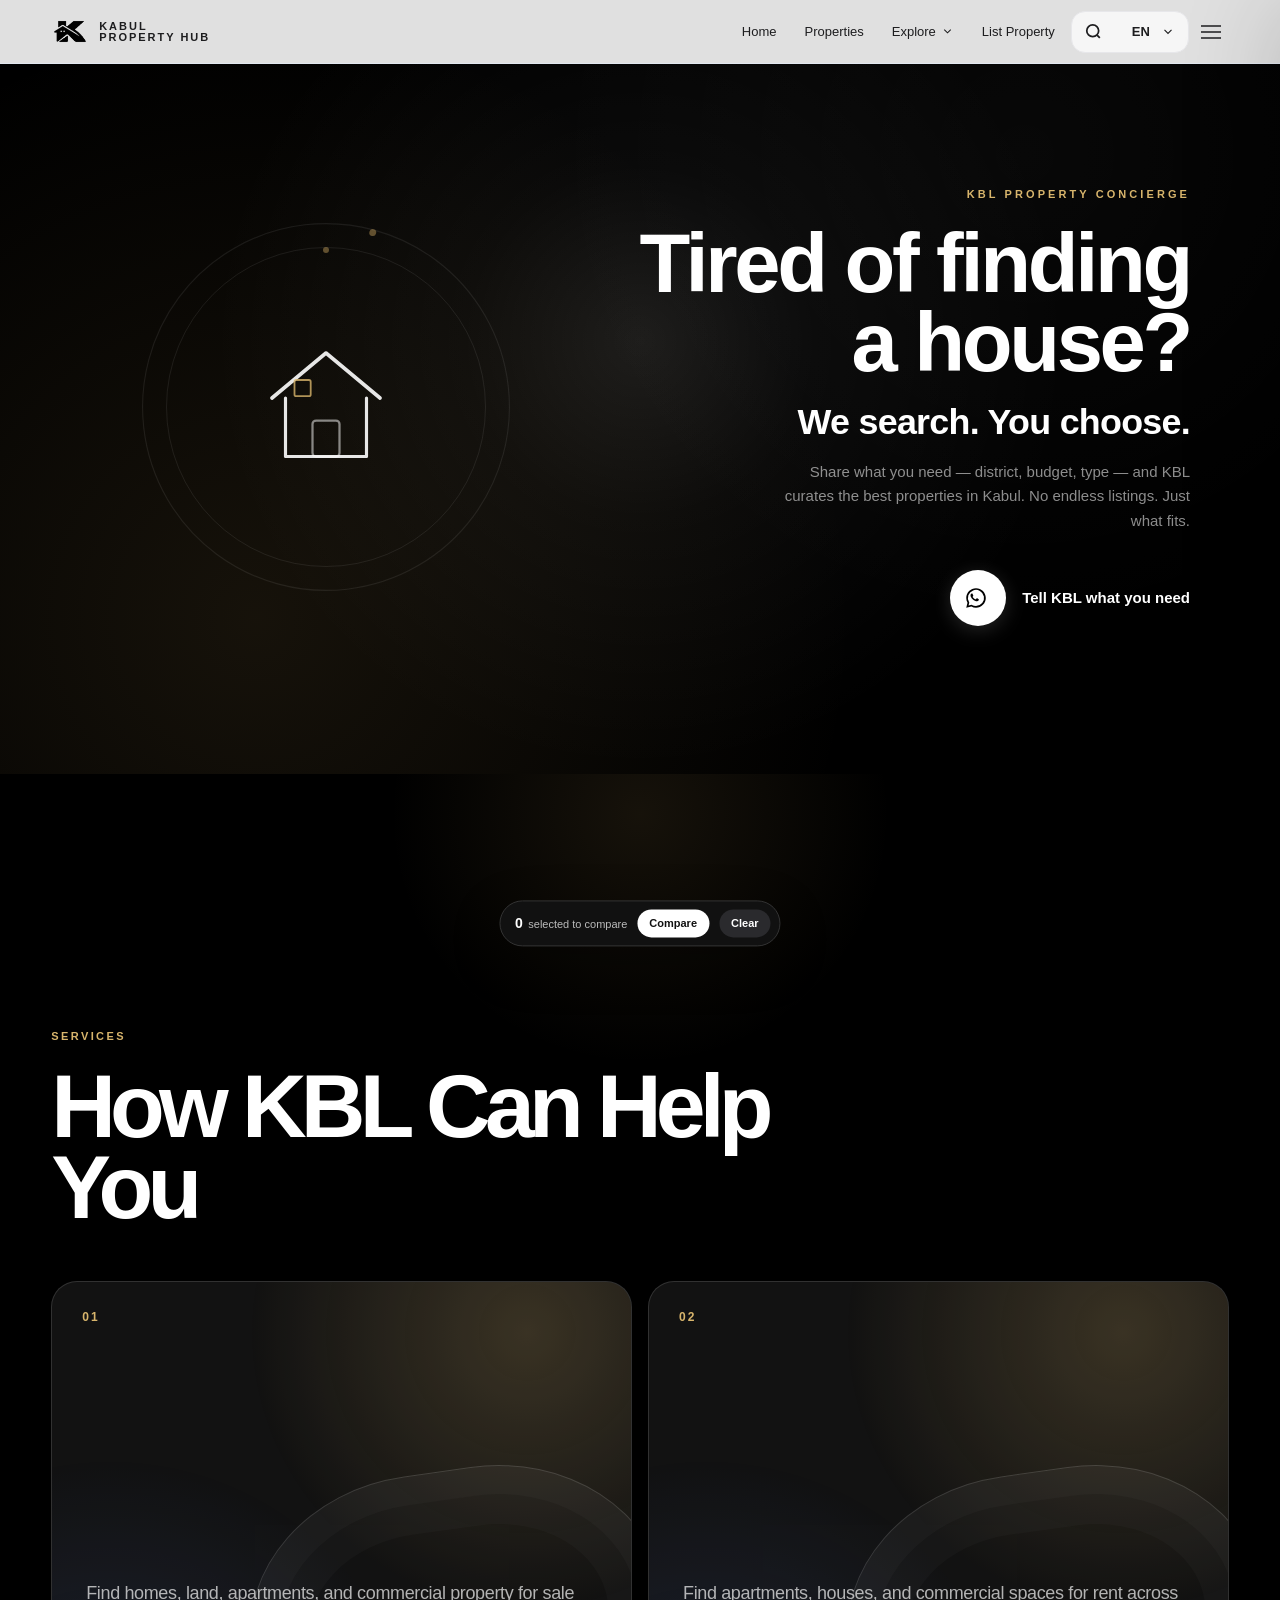
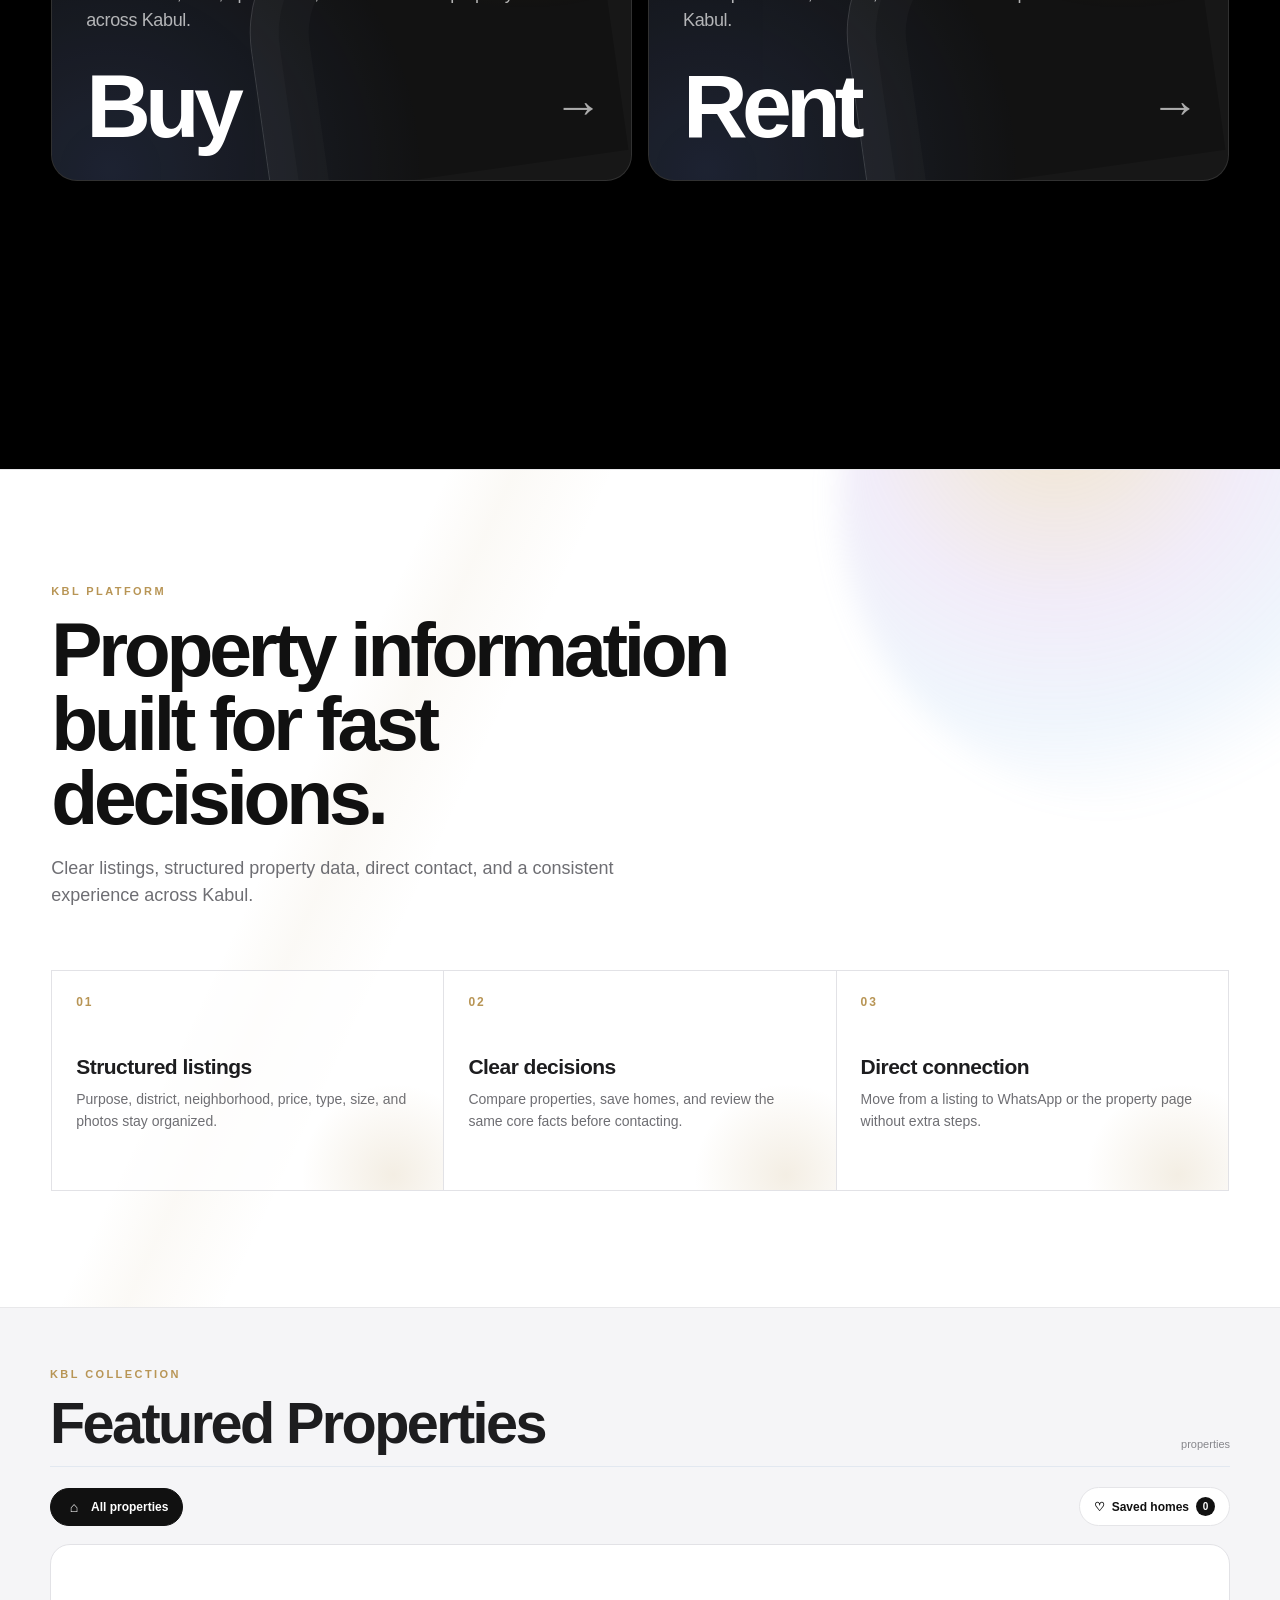
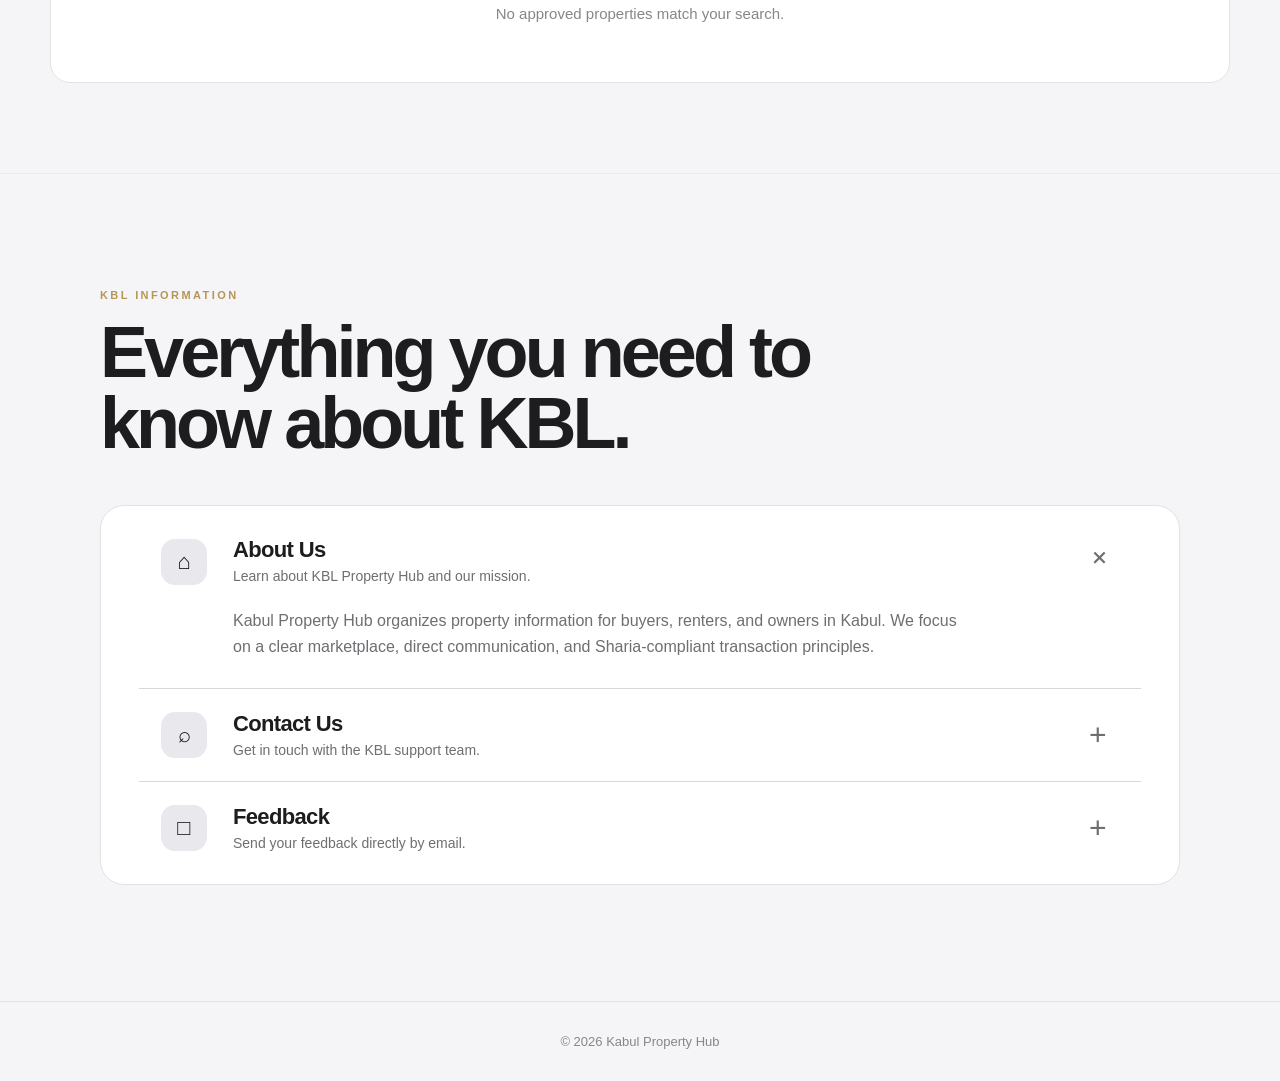
==== index.html @ 7c255e02 "Add files via upload" ====
<!doctype html>
<html lang="en" dir="ltr">
<head>
<meta charset="utf-8">
<meta name="viewport" content="width=device-width, initial-scale=1, viewport-fit=cover">
<meta name="theme-color" content="#000000">
<meta name="description" content="Kabul Property Hub">
<title>Kabul Property Hub</title>
<link rel="stylesheet" href="style.css">
<link rel="icon" type="image/png" href="kbl-logo.png">
</head>
<body>
<header class="site-header">
  <a class="brand" href="index.html"><span class="brand-logo-wrap"><img class="brand-logo" src="kbl-logo.png" alt="Kabul Property Hub logo"></span><span class="brand-copy"><strong>KABUL</strong><strong>PROPERTY HUB</strong></span></a>
  <nav class="top-nav">
    <a href="index.html" data-i18n="home">Home</a>
    <a href="index.html#properties" data-i18n="properties">Properties</a>
    <button class="explore-trigger" type="button" data-explore-trigger aria-expanded="false"><span data-i18n="explore">Explore</span><svg viewBox="0 0 20 20" fill="none" stroke="currentColor" stroke-width="1.6"><path d="m5 7 5 5 5-5"/></svg></button>
    <a class="header-list-link" href="list-property.html" data-i18n="listProperty">List Property</a>
    <div class="header-tools" aria-label="KBL tools">
      <button class="search-trigger" id="searchTrigger" type="button" aria-label="Search KBL">
        <svg width="19" height="19" viewBox="0 0 24 24" fill="none" stroke="currentColor" stroke-width="2.2" aria-hidden="true"><circle cx="11" cy="11" r="7.5"/><path d="m20 20-3.5-3.5"/></svg>
      </button>
      <div class="language-menu">
        <button class="language-trigger" type="button" aria-expanded="false"><span class="language-current">EN</span><svg viewBox="0 0 20 20" fill="none" stroke="currentColor" stroke-width="1.6" aria-hidden="true"><path d="m5 7 5 5 5-5"/></svg></button>
        <div class="language-dropdown" role="menu">
          <button class="lang" data-lang="en" role="menuitem">EN</button>
          <button class="lang" data-lang="fa" role="menuitem">دری</button>
          <button class="lang" data-lang="ps" role="menuitem">پښتو</button>
        </div>
      </div>
    </div>
    <button class="menu-btn" type="button"><svg width="20" height="14" viewBox="0 0 20 14"><line x1="0" y1="1" x2="20" y2="1" stroke="currentColor" stroke-width="1.5"/><line x1="0" y1="7" x2="20" y2="7" stroke="currentColor" stroke-width="1.5"/><line x1="0" y1="13" x2="20" y2="13" stroke="currentColor" stroke-width="1.5"/></svg></button>
  </nav>
</header>
<div class="mega-backdrop" id="megaBackdrop"></div>
<section class="mega-menu" id="megaMenu" aria-hidden="true">
  <div class="mega-inner">
    <div class="mega-lead">
      <p class="kicker" data-i18n="exploreKicker">KBL MARKETPLACE</p>
      <h2 data-i18n="exploreTitle">Find the right way to move in Kabul.</h2>
      <p data-i18n="exploreText">Browse verified marketplace paths for buying, renting, listing, and comparing property.</p>
    </div>
    <div class="mega-grid">
      <a href="buy.html" class="mega-item"><span class="mega-index">01</span><strong data-i18n="browseBuy">Browse Buy</strong><small data-i18n="browseBuyText">Homes, land, apartments, shops, and commercial property.</small><span>→</span></a>
      <a href="rent.html" class="mega-item"><span class="mega-index">02</span><strong data-i18n="browseRent">Browse Rent</strong><small data-i18n="browseRentText">Homes, apartments, and commercial spaces for rent.</small><span>→</span></a>
      <a href="list-property.html" class="mega-item"><span class="mega-index">03</span><strong data-i18n="listHome">List a Property</strong><small data-i18n="listHomeText">Submit a sale or rental listing for KBL review.</small><span>→</span></a>
      <a href="about.html" class="mega-item"><span class="mega-index">04</span><strong data-i18n="aboutUs">About KBL</strong><small data-i18n="aboutUsText">Learn about the marketplace, support, and feedback.</small><span>→</span></a>
    </div>
  </div>
</section>
<div class="search-backdrop" id="searchBackdrop"></div>
<div class="search-overlay" id="searchOverlay" aria-hidden="true">
  <button class="search-close" id="searchClose" type="button" aria-label="Close">×</button>
  <div class="global-search-inner">
    <div class="global-search-field">
      <svg viewBox="0 0 24 24" fill="none" stroke="currentColor" stroke-width="2.2" aria-hidden="true"><circle cx="11" cy="11" r="8"/><path d="M21 21l-4.35-4.35"/></svg>
      <input id="globalSearchInput" type="search" data-i18n-placeholder="searchProperty" placeholder="Search Kabul Property Hub" aria-label="Search Kabul Property Hub" autocomplete="off">
      <kbd>ESC</kbd>
    </div>
    <div class="global-search-content">
      <p class="search-section-label" data-i18n="searchSections">Explore KBL</p>
      <div class="quick-links-grid">
        <a href="buy.html" class="quick-link"><span data-i18n="browseBuy">Buy properties</span><span>→</span></a>
        <a href="rent.html" class="quick-link"><span data-i18n="browseRent">Rent properties</span><span>→</span></a>
        <a href="about.html" class="quick-link"><span data-i18n="menuAbout">About Kabul Property Hub</span><span>→</span></a>
        <a href="how-it-works.html" class="quick-link"><span data-i18n="menuHow">How It Works</span><span>→</span></a>
        <a href="contact.html" class="quick-link"><span data-i18n="menuContact">Contact Us</span><span>→</span></a>
      </div>
      <div class="global-search-results" id="globalSearchResults" aria-live="polite"></div>
    </div>
  </div>
</div>
<div class="menu-backdrop" id="menuBackdrop"></div>
<aside class="menu-panel" id="menuPanel" aria-hidden="true">
  <div class="menu-head"><span></span><button class="close-menu" type="button">×</button></div>
  <nav class="menu-links" id="menuLinks">
    <a href="about.html" data-i18n="menuAbout">About</a>
    <a href="how-it-works.html" data-i18n="menuHow">How It Works</a>
    <a href="saved.html" data-i18n="menuSaved">Saved</a>
    <a href="list-property.html" data-i18n="menuList">List Property</a>
    <a href="terms.html" data-i18n="menuTerms">Terms</a>
    <a href="privacy.html" data-i18n="menuPrivacy">Privacy Policy</a>
    <a href="contact.html" data-i18n="menuContact">Contact</a>
  </nav>
</aside>

<main id="home">
<section class="concierge-hero" aria-labelledby="conciergeTitle">
  <div class="concierge-inner">
    <div class="concierge-visual">
      <div class="house-scene">
        <svg class="house-icon" viewBox="0 0 200 200" fill="none" aria-hidden="true">
          <path d="M40 90 L100 40 L160 90" stroke="rgba(255,255,255,0.9)" stroke-width="4" stroke-linecap="round" stroke-linejoin="round"/>
          <path d="M55 90 V155 H145 V90" stroke="rgba(255,255,255,0.9)" stroke-width="3.5" stroke-linecap="round" stroke-linejoin="round"/>
          <rect x="85" y="115" width="30" height="40" rx="4" stroke="rgba(255,255,255,0.5)" stroke-width="2.5"/>
          <rect x="65" y="70" width="18" height="18" rx="2" stroke="#d8b56c" stroke-width="2" opacity="0.8"/>
        </svg>
        <div class="orbit-ring"></div>
        <div class="orbit-ring" style="animation-delay:-4s;transform:scale(1.15) rotate(15deg)"></div>
      </div>
    </div>
    <div class="concierge-copy">
      <p class="concierge-kicker" data-i18n="finderKicker">KBL PROPERTY CONCIERGE</p>
      <h1 id="conciergeTitle" data-i18n="finderTitle">Tired of finding a house?</h1>
      <p class="concierge-lead" data-i18n="finderText">We search. You choose.</p>
      <p class="concierge-body" data-i18n="finderSubtext">Share what you need — district, budget, type — and KBL curates the best properties in Kabul. No endless listings. Just what fits.</p>
      <a class="concierge-cta" href="https://wa.me/93707740762" target="_blank" rel="noopener">
        <span class="cta-circle">
          <svg class="wa-symbol" viewBox="0 0 32 32" aria-hidden="true"><path fill="currentColor" d="M19.11 17.33c-.27-.14-1.6-.79-1.85-.88-.25-.09-.43-.14-.61.14-.18.27-.7.88-.86 1.06-.16.18-.32.2-.59.07-.27-.14-1.13-.42-2.15-1.34-.79-.7-1.32-1.57-1.47-1.84-.15-.27-.02-.42.11-.55.12-.12.27-.32.41-.48.14-.16.18-.27.27-.45.09-.18.05-.34-.02-.48-.07-.14-.61-1.47-.84-2.01-.22-.53-.45-.46-.61-.47h-.52c-.18 0-.48.07-.73.34-.25.27-.95.93-.95 2.27s.98 2.63 1.11 2.81c.14.18 1.93 2.95 4.68 4.14.65.28 1.16.45 1.56.57.65.21 1.24.18 1.7.11.52-.08 1.6-.66 1.82-1.29.23-.63.23-1.17.16-1.29-.07-.11-.25-.18-.52-.32M16.03 3C8.84 3 3 8.84 3 16.03c0 2.3.6 4.46 1.65 6.34L3 29l6.82-1.61a12.96 12.96 0 0 0 6.21 1.58h.01C23.22 28.97 29.06 23.13 29.06 16S23.22 3 16.03 3m0 23.67h-.01a10.75 10.75 0 0 1-5.49-1.5l-.39-.23-4.05.96.98-3.95-.25-.41a10.73 10.73 0 1 1 9.21 5.13"/></svg>
        </span>
        <span data-i18n="finderCta">Tell KBL what you need</span>
      </a>
    </div>
  </div>
</section>

<section class="apple-services scroll-reveal" aria-labelledby="servicesTitle">
  <div class="apple-services-inner">
    <p class="kicker" data-i18n="servicesKicker">SERVICES</p>
    <h2 id="servicesTitle" data-i18n="servicesTitle">How KBL Can Help You</h2>
    <div class="service-cards">
      <a class="service-card service-buy" href="buy.html">
        <span class="service-number">01</span>
        <p data-i18n="buyServiceText">Find homes, land, apartments, and commercial property for sale across Kabul.</p>
        <span class="service-name"><span data-i18n="buy">Buy</span><span class="service-arrow">→</span></span>
      </a>
      <a class="service-card service-rent" href="rent.html">
        <span class="service-number">02</span>
        <p data-i18n="rentServiceText">Find apartments, houses, and commercial spaces for rent across Kabul.</p>
        <span class="service-name"><span data-i18n="rent">Rent</span><span class="service-arrow">→</span></span>
      </a>
    </div>


  </div>
</section>

<section class="stripe-realestate-layer scroll-reveal" aria-label="KBL platform principles">
  <div class="stripe-layer-inner">
    <div class="stripe-layer-heading">
      <p class="kicker" data-i18n="platformKicker">KBL PLATFORM</p>
      <h2 data-i18n="platformTitle">Property information built for fast decisions.</h2>
      <p data-i18n="platformText">Clear listings, structured property data, direct contact, and a consistent experience across Kabul.</p>
    </div>
    <div class="stripe-layer-grid">
      <article><span>01</span><strong data-i18n="platformCard1Title">Structured listings</strong><p data-i18n="platformCard1Text">Purpose, district, neighborhood, price, type, size, and photos stay organized.</p></article>
      <article><span>02</span><strong data-i18n="platformCard2Title">Clear decisions</strong><p data-i18n="platformCard2Text">Compare properties, save homes, and review the same core facts before contacting.</p></article>
      <article><span>03</span><strong data-i18n="platformCard3Title">Direct connection</strong><p data-i18n="platformCard3Text">Move from a listing to WhatsApp or the property page without extra steps.</p></article>
    </div>
  </div>
</section>

<section class="catalog section scroll-reveal" id="properties">
  <div class="section-head">
    <div>
      <p class="kicker" data-i18n="featuredKicker">KBL COLLECTION</p>
      <h2 data-i18n="featured">Featured Properties</h2>
    </div>
    <span class="result-count-wrap"><span id="resultCount"></span><span data-i18n="propertiesFound">properties</span></span>
  </div>
  <div class="feed-toolbar">
    <div class="feed-tabs" role="tablist" aria-label="Property purpose">
      <button class="feed-tab active" data-purpose="all" type="button"><span class="feed-tab-icon">⌂</span><span data-i18n="allProperties">All properties</span></button>
    </div>
    <button class="saved-launch" id="savedLaunch" type="button"><span>♡</span><span data-i18n="savedHomes">Saved homes</span><span class="saved-count" id="savedCount">0</span></button>
  </div>
  <div class="cards" id="cards"></div>
</section>


<section class="kbl-info-end scroll-reveal" id="kbl-info" aria-label="KBL information">
  <div class="kbl-info-end-inner">
    <p class="kicker" data-i18n="infoKicker">KBL INFORMATION</p>
    <h2 data-i18n="infoTitle">Everything you need to know about KBL.</h2>
    <div class="apple-info-accordion" aria-label="KBL information">
      <details open>
        <summary><span class="accordion-icon">⌂</span><span><strong data-i18n="aboutPanelTitle">About Us</strong><small data-i18n="aboutPanelSubtitle">Learn about KBL Property Hub and our mission.</small></span><span class="accordion-plus">+</span></summary>
        <div class="accordion-content" data-i18n="aboutPanelText">Kabul Property Hub organizes property information for buyers, renters, and owners in Kabul. We focus on a clear marketplace, direct communication, and Sharia-compliant transaction principles.</div>
      </details>
      <details>
        <summary><span class="accordion-icon">⌕</span><span><strong data-i18n="contactPanelTitle">Contact Us</strong><small data-i18n="contactPanelSubtitle">Get in touch with the KBL support team.</small></span><span class="accordion-plus">+</span></summary>
        <div class="accordion-content"><span data-i18n="contactPanelText">For property questions, listing support, or reports, contact KBL through WhatsApp.</span><a class="accordion-link" href="https://wa.me/93707740762" target="_blank" rel="noopener" data-i18n="whatsapp">WhatsApp</a></div>
      </details>
      <details>
        <summary><span class="accordion-icon">□</span><span><strong data-i18n="feedbackPanelTitle">Feedback</strong><small data-i18n="feedbackPanelSubtitle">Send your feedback directly by email.</small></span><span class="accordion-plus">+</span></summary>
        <div class="accordion-content"><span data-i18n="feedbackPanelText">Tell us what works, what needs improvement, or what you want KBL to add.</span><a class="accordion-link" href="mailto:kabulpropertyhub@gmail.com">kabulpropertyhub@gmail.com</a></div>
      </details>
    </div>
  </div>
</section>
</main>

<aside class="saved-drawer" id="savedDrawer" aria-hidden="true">
  <div class="saved-drawer-head"><div><p class="kicker" data-i18n="savedHomes">SAVED HOMES</p><h2 data-i18n="savedTitle">Your shortlist</h2></div><button type="button" class="saved-drawer-close" data-close-saved>×</button></div>
  <div class="saved-drawer-body" id="savedDrawerBody"></div>
</aside>
<div class="saved-backdrop" id="savedBackdrop"></div>

<section class="command-backdrop" id="commandBackdrop" aria-hidden="true">
  <div class="command-palette" role="dialog" aria-modal="true" aria-labelledby="commandTitle">
    <div class="command-search"><svg viewBox="0 0 24 24" fill="none" stroke="currentColor" stroke-width="2"><circle cx="11" cy="11" r="7.5"/><path d="m20 20-3.5-3.5"/></svg><input id="commandInput" type="search" data-i18n-placeholder="commandPlaceholder" placeholder="Search KBL or jump to a section" autocomplete="off"><kbd>ESC</kbd></div>
    <p class="command-label" id="commandTitle" data-i18n="quickActions">Quick actions</p>
    <div class="command-items" id="commandItems">
      <button type="button" data-command="buy"><span>01</span><strong data-i18n="browseBuy">Browse Buy</strong><small data-i18n="browseBuyText">Homes, land, apartments, shops, and commercial property.</small></button>
      <button type="button" data-command="rent"><span>02</span><strong data-i18n="browseRent">Browse Rent</strong><small data-i18n="browseRentText">Homes, apartments, and commercial spaces for rent.</small></button>
      <button type="button" data-command="search"><span>03</span><strong data-i18n="openSearch">Open search</strong><small data-i18n="openSearchText">Filter by district, neighborhood, budget, currency, and type.</small></button>
      <button type="button" data-command="saved"><span>04</span><strong data-i18n="savedHomes">Saved homes</strong><small data-i18n="savedText">Open your saved property shortlist.</small></button>
      <a href="list-property.html"><span>05</span><strong data-i18n="listHome">List a Property</strong><small data-i18n="listHomeText">Submit a sale or rental listing for review.</small></a>
    </div>
  </div>
</section>

<div class="compare-tray" id="compareTray" aria-hidden="true">
  <div><strong id="compareCount">0</strong><span data-i18n="compareSelected">selected to compare</span></div>
  <button type="button" id="compareNow" data-i18n="compareNow">Compare</button>
  <button type="button" id="clearCompare" data-i18n="clearCompare">Clear</button>
</div>

<footer data-i18n="footer">© 2026 Kabul Property Hub</footer>
<script src="app.js"></script>
</body></html>
---- style.css ----
*{box-sizing:border-box}
:root{
  --spring:cubic-bezier(0.32,0.72,0,1);
  --spring-bounce:cubic-bezier(0.34,1.56,0.64,1);
  --ease:cubic-bezier(0.28,0.11,0.32,1);
  --bg:#f5f5f7;
  --card:#ffffff;
  --text:#1d1d1f;
  --muted:#86868b;
  --border:#e2e2e6;
  --gold:#b89555;
  --gold-light:#d8b56c;
  --gold-dark:#8a6d3a;
  --accent:#0071e3;
  --shadow-sm:0 2px 8px rgba(0,0,0,.04);
  --shadow-md:0 8px 24px rgba(0,0,0,.06);
  --shadow-lg:0 20px 60px rgba(0,0,0,.08);
  --radius-sm:14px;
  --radius-md:20px;
  --radius-lg:28px;
  --radius-xl:32px;
}
html{scroll-behavior:smooth}
body{margin:0;background:var(--bg);color:var(--text);font-family:-apple-system,BlinkMacSystemFont,"SF Pro Display","SF Pro Text",Inter,Segoe UI,sans-serif;overflow-x:hidden;-webkit-font-smoothing:antialiased}
a{text-decoration:none;color:inherit}
button,input,select,textarea{font-family:inherit;font-size:inherit}

/* ============================================================
   HEADER — Glassmorphism, refined
   ============================================================ */
.site-header{
  height:64px;position:fixed;top:0;left:0;right:0;z-index:1000;
  display:flex;align-items:center;justify-content:space-between;
  padding:0 clamp(16px,4vw,56px);
  background:rgba(255,255,255,.72);
  backdrop-filter:saturate(180%) blur(24px);
  -webkit-backdrop-filter:saturate(180%) blur(24px);
  border-bottom:1px solid rgba(0,0,0,.04);
  transition:background .3s ease;
}
.brand{display:flex;align-items:center;gap:10px}
.brand-logo-wrap{width:38px;height:38px;display:grid;place-items:center;overflow:hidden;border-radius:10px;transition:transform .3s var(--spring)}
.brand-logo{width:100%;height:100%;object-fit:contain;display:block}
.brand:hover .brand-logo-wrap{transform:scale(1.06)}
.brand-copy{display:flex;flex-direction:column;line-height:1}
.brand-copy strong{font-size:11px;letter-spacing:.18em;font-weight:700}
.top-nav{display:flex;align-items:center;gap:2px}
.top-nav>a,.lang,.menu-btn{
  border:0;background:transparent;padding:8px 12px;border-radius:10px;
  cursor:pointer;color:var(--text);font-size:13px;font-weight:500;
  transition:all .2s var(--spring);
}
.top-nav>a:hover,.lang:hover{background:#ececf0}
.lang.active{background:var(--text);color:#fff}
.menu-btn{padding:8px;display:grid;place-items:center}
.menu-btn:hover{background:#ececf0}
.menu-btn svg{display:block}

/* Menu */
.menu-backdrop{position:fixed;inset:0;background:rgba(0,0,0,.2);z-index:2000;opacity:0;pointer-events:none;transition:opacity .4s var(--spring)}
.menu-backdrop.open{opacity:1;pointer-events:auto}
.menu-panel{position:fixed;top:0;right:-420px;width:380px;max-width:90vw;height:100dvh;background:var(--card);z-index:2100;padding:28px;box-shadow:-20px 0 80px rgba(0,0,0,.08);transition:right .4s var(--spring);overflow-y:auto;border-radius:0}
.menu-panel.open{right:0}
.menu-head{display:flex;align-items:center;justify-content:space-between;font-weight:700;font-size:18px;margin-bottom:32px}
.close-menu{border:0;background:var(--bg);width:36px;height:36px;border-radius:50%;font-size:22px;cursor:pointer;transition:all .2s var(--spring)}
.close-menu:hover{background:#ececf0;transform:scale(1.05)}
.menu-links{display:grid;gap:4px}
.menu-links a{padding:14px 16px;border-radius:14px;font-size:17px;font-weight:500;color:var(--text);transition:all .2s var(--spring)}
.menu-links a:hover{background:var(--bg);transform:translateX(4px)}

/* ============================================================
   CONCIERGE HERO — Black luxury, top of page
   ============================================================ */
.concierge-hero{
  min-height:100dvh;
  background:#000;
  color:#fff;
  display:flex;
  align-items:center;
  justify-content:center;
  padding:100px clamp(20px,6vw,80px) 60px;
  position:relative;
  overflow:hidden;
  isolation:isolate;
}
.concierge-hero::before{
  content:"";
  position:absolute;
  inset:0;
  background:
    radial-gradient(circle at 20% 80%, rgba(184,149,85,.12), transparent 50%),
    radial-gradient(circle at 80% 20%, rgba(255,255,255,.03), transparent 40%);
  z-index:0;
}
.concierge-hero::after{
  content:"";
  position:absolute;
  bottom:0;left:0;right:0;height:120px;
  background:linear-gradient(to top, rgba(0,0,0,.4), transparent);
  z-index:0;
  pointer-events:none;
}
.concierge-inner{
  width:min(1100px,100%);
  display:grid;
  grid-template-columns:1fr 1.2fr;
  gap:60px;
  align-items:center;
  position:relative;
  z-index:1;
}
.concierge-visual{
  display:flex;
  align-items:center;
  justify-content:center;
  position:relative;
}
.house-scene{
  position:relative;
  width:320px;height:320px;
  display:flex;align-items:center;justify-content:center;
}
.house-icon{
  width:180px;height:180px;
  z-index:2;
  filter:drop-shadow(0 8px 32px rgba(255,255,255,.06));
}
.orbit-ring{
  position:absolute;
  inset:0;
  border:1px solid rgba(255,255,255,.08);
  border-radius:50%;
  animation:orbitRotate 20s linear infinite;
}
.orbit-ring::before{
  content:"";
  position:absolute;
  top:-1px;left:50%;
  width:6px;height:6px;
  background:rgba(184,149,85,.5);
  border-radius:50%;
  transform:translateX(-50%);
}
@keyframes orbitRotate{
  from{transform:rotate(0deg)}
  to{transform:rotate(360deg)}
}
.search-float{
  position:absolute;
  right:40px;top:60px;
  width:52px;height:52px;
  border-radius:16px;
  background:rgba(255,255,255,.08);
  backdrop-filter:blur(12px);
  -webkit-backdrop-filter:blur(12px);
  border:1px solid rgba(255,255,255,.12);
  display:grid;place-items:center;
  color:#fff;
  cursor:pointer;
  transition:all .3s var(--spring);
  z-index:3;
}
.search-float:hover{
  background:rgba(255,255,255,.15);
  transform:scale(1.08);
  border-color:rgba(255,255,255,.25);
}
.concierge-copy{
  text-align:right;
}
.concierge-kicker{
  font-size:11px;
  letter-spacing:.28em;
  font-weight:700;
  color:var(--gold-light);
  text-transform:uppercase;
  margin:0 0 24px;
}
.concierge-copy h1{
  font-size:clamp(42px,6.5vw,84px);
  line-height:.95;
  letter-spacing:-.04em;
  margin:0 0 20px;
  font-weight:700;
  color:#fff;
}
.concierge-lead{
  font-size:clamp(22px,2.8vw,36px);
  line-height:1.15;
  font-weight:600;
  color:#fff;
  margin:0 0 16px;
  letter-spacing:-.02em;
}
.concierge-body{
  font-size:15px;
  line-height:1.65;
  color:rgba(255,255,255,.55);
  margin:0 0 36px;
  max-width:420px;
  margin-left:auto;
}
.concierge-cta{
  display:inline-flex;
  align-items:center;
  gap:16px;
  color:#fff;
  font-weight:600;
  font-size:15px;
  transition:transform .3s var(--spring);
}
.concierge-cta:hover{
  transform:translateX(4px);
}
.cta-circle{
  width:56px;height:56px;
  border-radius:50%;
  background:#fff;
  color:#000;
  display:grid;place-items:center;
  flex-shrink:0;
  transition:transform .3s var(--spring-bounce),box-shadow .3s ease;
  box-shadow:0 4px 20px rgba(255,255,255,.15);
}
.cta-circle .wa-symbol{width:24px;height:24px;}
.concierge-cta:hover .cta-circle{
  transform:scale(1.1);
  box-shadow:0 6px 28px rgba(255,255,255,.25);
}

/* ============================================================
   SECONDARY HERO — Light, refined
   ============================================================ */
.hero,.hero-secondary{
  min-height:80dvh;
  padding:120px clamp(20px,6vw,100px) 80px;
  display:flex;
  align-items:center;
  background:radial-gradient(circle at 30% 30%,#fff 0,var(--bg) 55%,#ececef 100%);
}
.hero .hero-copy,.hero-secondary .hero-copy{max-width:680px;animation:fadeUp .8s var(--spring) .1s both}
.kicker{font-size:11px;letter-spacing:.22em;font-weight:700;color:var(--gold);text-transform:uppercase;margin:0 0 16px}
.hero h1,.hero-secondary h2{font-size:clamp(40px,7vw,80px);line-height:.95;letter-spacing:-.055em;margin:0 0 22px;font-weight:700}
.hero-text{font-size:18px;line-height:1.55;color:var(--muted);max-width:480px;margin:0 0 32px}
.hero-actions{display:flex;gap:10px;flex-wrap:wrap}

/* Pills & Buttons */
.pill,.search-button,.submit-button,.view-button,.wa-button,.whatsapp-main,.finder-cta,.cancel-report{
  display:inline-flex;align-items:center;justify-content:center;gap:6px;
  border-radius:999px;padding:12px 24px;border:1px solid transparent;
  cursor:pointer;font-weight:600;font-size:14px;
  transition:transform .25s var(--spring),box-shadow .25s var(--spring),background .2s ease;
}
.pill:hover,.search-button:hover,.submit-button:hover,.view-button:hover,.wa-button:hover,.whatsapp-main:hover,.finder-cta:hover{transform:translateY(-2px);box-shadow:var(--shadow-md)}
.pill:active,.search-button:active,.submit-button:active,.view-button:active,.wa-button:active,.whatsapp-main:active,.finder-cta:active{transform:scale(.96)}
.dark,.search-button,.submit-button,.view-button{background:var(--text);color:#fff}
.light{background:#fff;border-color:var(--border);color:var(--text)}

/* ============================================================
   SEARCH SECTION — Apple-style card
   ============================================================ */
.search-section{padding:0 5% 100px;margin-top:-40px;position:relative;z-index:10}
.search-shell{
  max-width:1100px;margin:auto;
  background:var(--card);
  border:1px solid var(--border);
  border-radius:var(--radius-lg);
  padding:28px;
  box-shadow:var(--shadow-lg);
  animation:fadeUp .6s var(--spring) .2s both;
}
.purpose-tabs{display:flex;gap:6px;margin-bottom:18px}
.purpose{
  border:0;background:var(--bg);color:var(--muted);
  border-radius:999px;padding:9px 18px;cursor:pointer;
  font-weight:500;font-size:13px;transition:all .2s var(--spring);
}
.purpose:hover{background:#ececf0}
.purpose.active{background:var(--text);color:#fff}
.search-main{display:grid;grid-template-columns:1fr auto;gap:10px;margin-bottom:14px}
.search-label,.filter-grid label,.context-box label{
  display:flex;flex-direction:column;gap:5px;
  color:var(--muted);font-size:11px;font-weight:600;
}
.search-label input,.filter-grid input,.filter-grid select,.context-box input,.form-card input,.form-card select,.form-card textarea{
  width:100%;padding:12px 14px;border:1px solid var(--border);border-radius:var(--radius-sm);
  background:#fff;color:var(--text);outline:0;
  transition:border .2s ease,box-shadow .2s ease,transform .2s var(--spring);
}
.search-label input:focus,.filter-grid input:focus,.filter-grid select:focus,.context-box input:focus,.form-card input:focus,.form-card select:focus,.form-card textarea:focus{
  border-color:#b0b0b5;box-shadow:0 0 0 4px rgba(0,0,0,.03);transform:scale(1.01);
}
.search-button{align-self:end;padding:12px 28px}
.filter-grid{display:grid;grid-template-columns:repeat(5,1fr);gap:10px;margin-bottom:14px}
.context-box{padding:14px;border-radius:var(--radius-sm);background:var(--bg)}
.context-box p{margin:6px 0 0;color:var(--muted);font-size:12px}
.reset-link{margin-top:10px;border:0;background:transparent;color:var(--accent);cursor:pointer;padding:4px 0;font-size:13px;font-weight:500}
.reset-link:hover{opacity:.7}

/* Type Tabs */
.type-tabs{display:flex;flex-wrap:wrap;gap:8px;margin-bottom:18px}
.type-tab{
  display:flex;align-items:center;gap:6px;border:1px solid var(--border);background:#fff;
  color:var(--muted);border-radius:var(--radius-sm);padding:10px 14px;cursor:pointer;
  font-size:13px;font-weight:500;transition:all .25s var(--spring);
}
.type-tab svg{width:18px;height:18px;flex:0 0 auto;stroke-width:1.5}
.type-tab:hover{border-color:#c7c7cc;transform:translateY(-1px);box-shadow:var(--shadow-sm)}
.type-tab.active{background:var(--text);border-color:var(--text);color:#fff}
.type-tab.active svg{stroke:#fff}

/* ============================================================
   SECTIONS
   ============================================================ */
.section{width:min(1100px,92%);margin:0 auto;padding:100px 0}
.section-head{display:flex;justify-content:space-between;align-items:end;margin-bottom:28px}
.section-head h2{font-size:clamp(34px,4.5vw,60px);line-height:.95;letter-spacing:-.055em;margin:0;font-weight:700}

/* ============================================================
   CARDS — Refined Apple style
   ============================================================ */
.cards{display:grid;grid-template-columns:repeat(3,1fr);gap:20px}
.property-card{
  overflow:hidden;border:1px solid var(--border);border-radius:var(--radius-md);
  background:var(--card);box-shadow:var(--shadow-sm);
  transition:transform .4s var(--spring),box-shadow .4s var(--spring);
  animation:fadeUp .5s var(--spring) both;
}
.property-card:nth-child(1){animation-delay:.04s}
.property-card:nth-child(2){animation-delay:.08s}
.property-card:nth-child(3){animation-delay:.12s}
.property-card:nth-child(4){animation-delay:.16s}
.property-card:nth-child(5){animation-delay:.20s}
.property-card:nth-child(6){animation-delay:.24s}
.property-card:hover{transform:translateY(-6px);box-shadow:var(--shadow-lg)}

/* Horizontal image scroll */
.property-media{height:260px;background:#e8e8ed;position:relative;overflow:hidden;border-radius:var(--radius-md) var(--radius-md) 0 0}
.image-scroll{display:flex;height:100%;overflow-x:auto;scroll-snap-type:x mandatory;scroll-behavior:smooth;-webkit-overflow-scrolling:touch;scrollbar-width:none}
.image-scroll::-webkit-scrollbar{display:none}
.image-scroll img{flex:0 0 100%;width:100%;height:100%;object-fit:cover;scroll-snap-align:start;transition:transform .6s var(--spring)}
.property-card:hover .image-scroll img{transform:scale(1.03)}

.save-button{
  position:absolute;right:12px;top:12px;width:36px;height:36px;border:0;border-radius:50%;
  background:rgba(255,255,255,.92);cursor:pointer;font-size:18px;color:#999;
  backdrop-filter:blur(8px);display:grid;place-items:center;
  transition:transform .2s var(--spring-bounce),background .2s ease,color .2s ease;
  z-index:5;
}
.save-button:hover{transform:scale(1.12);background:#fff}
.save-button.saved{color:#c0392b}

.status-badge{
  position:absolute;left:12px;bottom:12px;padding:6px 12px;border-radius:999px;
  color:#fff;font-size:10px;font-weight:800;letter-spacing:.1em;text-transform:uppercase;
  backdrop-filter:blur(8px);z-index:5;
}
.status-badge.sold{background:rgba(180,35,24,.88)}
.status-badge.rented{background:rgba(29,29,31,.88)}

.image-dots{
  position:absolute;left:50%;bottom:12px;transform:translateX(-50%);
  display:flex;gap:5px;padding:5px 8px;border-radius:10px;
  background:rgba(0,0,0,.25);backdrop-filter:blur(6px);z-index:5;
}
.image-dot{
  width:6px;height:6px;padding:0;border:0;border-radius:50%;
  background:rgba(255,255,255,.4);cursor:pointer;transition:all .3s var(--spring);
}
.image-dot.active{background:#fff;width:16px;border-radius:3px}

.image-count{
  position:absolute;right:12px;top:12px;color:#fff;
  background:rgba(0,0,0,.35);border-radius:999px;padding:3px 8px;font-size:10px;font-weight:500;z-index:5;
}

.property-content{padding:20px}
.card-top{display:flex;justify-content:space-between;gap:8px;margin-bottom:8px}
.property-type{font-size:11px;font-weight:700;color:var(--text);text-transform:uppercase;letter-spacing:.06em}
.purpose-label{font-size:11px;font-weight:700;color:var(--gold)}
.property-content h3{font-size:19px;line-height:1.1;letter-spacing:-.03em;margin:0 0 8px;font-weight:600}
.location-line{color:var(--muted);font-size:13px;line-height:1.4;margin-bottom:6px}
.price-line{font-size:18px;font-weight:800;margin:0 0 6px}
.area-line{color:var(--muted);font-size:12px;margin-bottom:10px}
.description-line{color:var(--muted);font-size:13px;line-height:1.45;display:-webkit-box;-webkit-line-clamp:2;-webkit-box-orient:vertical;overflow:hidden}
.card-actions{display:grid;grid-template-columns:1fr 1fr;gap:6px;margin-top:16px}
.view-button,.wa-button,.report-button{width:100%;padding:10px;border-radius:12px;font-size:12px;font-weight:600}
.view-button{border:0}
.wa-button{background:#eaf8ef;color:#176b39;border:1px solid #cdebd7}
.report-button{grid-column:1/-1;background:#fff;border:1px solid var(--border);color:#666;cursor:pointer;transition:all .2s var(--spring)}
.report-button:hover{background:var(--bg);transform:translateY(-1px)}
.wa-symbol{width:16px;height:16px;margin-right:4px;flex:0 0 auto}

/* ============================================================
   STATUS SECTION
   ============================================================ */
.status-section{
  width:min(1100px,92%);margin:0 auto 20px;padding:56px;border-radius:var(--radius-lg);
  background:#0b0b0c;color:#fff;display:flex;align-items:center;justify-content:space-between;
  gap:24px;animation:fadeUp .6s var(--spring) both;
}
.status-section .kicker{color:var(--gold-light)}
.status-section h2{font-size:clamp(26px,3.5vw,44px);line-height:1;letter-spacing:-.04em;margin:0 0 10px;font-weight:700}
.status-section p{color:#a1a1a6;font-size:16px;margin:0}
.status-chip{
  white-space:nowrap;border:1px solid var(--gold-light);color:var(--gold-light);
  border-radius:999px;padding:8px 16px;font-size:10px;font-weight:800;letter-spacing:.14em;
  transition:all .3s var(--spring);
}
.status-chip:hover{background:var(--gold-light);color:#000}

/* ============================================================
   CONTACT SECTION
   ============================================================ */
.contact-section{display:flex;align-items:center;justify-content:space-between;gap:30px;padding:100px 0}
.contact-section h2{font-size:clamp(30px,3.5vw,52px);line-height:.95;letter-spacing:-.05em;margin:0 0 10px;font-weight:700}
.contact-section p{color:var(--muted);font-size:16px;margin:0}
.whatsapp-main{padding:14px 28px}

/* ============================================================
   FORM PAGE
   ============================================================ */
.form-page{min-height:100dvh;padding:100px 5% 80px}
.form-top{width:min(680px,100%);margin:0 auto 12px}
.back-link{display:inline-flex;gap:6px;color:var(--muted);padding:6px 0;font-size:14px;font-weight:500;transition:color .2s}
.back-link:hover{color:var(--text)}
.form-card{width:min(680px,100%);margin:auto;background:var(--card);border:1px solid var(--border);border-radius:var(--radius-lg);padding:36px;box-shadow:var(--shadow-md);animation:fadeUp .5s var(--spring) both}
.form-card h1{font-size:clamp(34px,4.5vw,52px);line-height:.95;letter-spacing:-.055em;margin:0 0 12px;font-weight:700}
.form-intro{color:var(--muted);font-size:15px;line-height:1.5;margin:0 0 28px}
.form-card>label,.form-card .two label{display:block;margin-top:20px}
.form-card label>span{display:block;font-size:12px;font-weight:600;margin-bottom:6px;color:var(--muted)}
.two{display:grid;grid-template-columns:1fr 1fr;gap:12px}
.submit-button{width:100%;margin-top:28px;border:0;padding:14px}
.submit-button:disabled{opacity:.5;cursor:not-allowed}
.photo-preview{display:grid;grid-template-columns:repeat(4,1fr);gap:8px;margin-top:10px}
.photo-preview img{width:100%;aspect-ratio:1;border-radius:var(--radius-sm);object-fit:cover;transition:transform .3s var(--spring)}
.photo-preview img:hover{transform:scale(1.03)}
.message{min-height:20px;margin:12px 0 0;font-size:13px;font-weight:500}
.message.error{color:#b42318}
.message.success{color:#167a3e}
.empty{grid-column:1/-1;padding:60px 20px;text-align:center;background:var(--card);border:1px solid var(--border);border-radius:var(--radius-md);color:var(--muted);font-size:15px}

/* ============================================================
   MODAL
   ============================================================ */
.modal-overlay{position:fixed;inset:0;z-index:3000;background:rgba(0,0,0,.45);display:grid;place-items:center;padding:16px;opacity:0;pointer-events:none;transition:opacity .35s var(--spring)}
.modal-overlay.active{opacity:1;pointer-events:auto}
.property-modal,.report-modal{
  width:min(860px,100%);max-height:92dvh;overflow:auto;
  background:var(--card);border-radius:var(--radius-lg);
  box-shadow:0 30px 80px rgba(0,0,0,.25);position:relative;
  transform:scale(.92) translateY(16px);transition:transform .4s var(--spring);
}
.modal-overlay.active .property-modal,.modal-overlay.active .report-modal{transform:scale(1) translateY(0)}
.property-modal{display:grid;grid-template-columns:1fr 1fr}
.modal-media{min-height:480px;background:#eee;overflow:hidden;border-radius:var(--radius-lg) 0 0 var(--radius-lg)}
.modal-media img{width:100%;height:100%;object-fit:cover;display:block}
.modal-body{padding:32px}
.modal-body h2,.report-modal h2{font-size:34px;line-height:1;letter-spacing:-.04em;margin:0 0 8px;font-weight:700}
.modal-location{color:var(--muted);font-size:14px;margin-bottom:16px}
.modal-price{font-size:24px;font-weight:800;margin:0 0 16px}
.modal-grid{display:grid;grid-template-columns:repeat(3,1fr);gap:8px;margin:16px 0}
.modal-grid div{padding:12px;border-radius:12px;background:var(--bg);transition:transform .2s var(--spring)}
.modal-grid div:hover{transform:translateY(-2px)}
.modal-grid small{display:block;color:var(--muted);font-size:10px;margin-bottom:4px;font-weight:500}
.modal-grid strong{font-size:13px}
.modal-description{color:var(--muted);font-size:14px;line-height:1.6;margin:16px 0}
.modal-actions{display:grid;grid-template-columns:1fr 1fr;gap:8px;margin-top:20px}
.modal-close{position:absolute;right:14px;top:14px;z-index:10;border:0;background:rgba(255,255,255,.9);width:36px;height:36px;border-radius:50%;font-size:22px;cursor:pointer;backdrop-filter:blur(6px);transition:all .2s var(--spring)}
.modal-close:hover{background:#fff;transform:scale(1.05)}
.report-modal{padding:28px}
.report-options{display:grid;gap:8px;margin:18px 0}
.report-options button,.cancel-report{width:100%;padding:12px;border:1px solid var(--border);border-radius:12px;background:#fff;text-align:start;cursor:pointer;font-size:14px;transition:all .2s var(--spring)}
.report-options button:hover{background:var(--bg);transform:translateX(3px)}
.cancel-report{background:var(--text);color:#fff;text-align:center;font-weight:600}
.cancel-report:hover{background:#333}

/* ============================================================
   STATIC PAGES
   ============================================================ */
.static-page{max-width:680px;margin:0 auto;padding:100px 20px 100px;animation:fadeUp .5s var(--spring) both}
.static-page .kicker{color:var(--muted);font-size:11px;letter-spacing:.18em;font-weight:700;text-transform:uppercase;margin:0 0 12px}
.static-page h1{font-size:clamp(28px,3.5vw,42px);letter-spacing:-.03em;margin:0 0 16px;font-weight:700}
.static-page p{color:var(--muted);font-size:16px;line-height:1.7;margin:0 0 14px}
.static-page .back-link{display:inline-block;margin-bottom:28px;color:var(--text);font-weight:600;font-size:14px}
.static-steps{display:grid;gap:20px;margin-top:28px}
.static-steps article{border-top:1px solid var(--border);padding-top:18px}
.static-steps b{display:block;color:var(--gold);font-size:12px;margin-bottom:6px;font-weight:700}
.static-steps h3{margin:0 0 6px;font-size:18px;font-weight:600}
.static-page .saved-wrap{margin-top:20px}

/* Footer */
footer{padding:32px 20px;text-align:center;border-top:1px solid var(--border);color:var(--muted);font-size:13px}

/* Animations */
@keyframes fadeUp{from{opacity:0;transform:translateY(24px)}to{opacity:1;transform:translateY(0)}}

/* ============================================================
   RESPONSIVE
   ============================================================ */
@media(max-width:980px){
  .concierge-inner{grid-template-columns:1fr;text-align:center;gap:40px}
  .concierge-copy{text-align:center}
  .concierge-body{margin-left:auto;margin-right:auto}
  .house-scene{width:260px;height:260px}
  .filter-grid{grid-template-columns:repeat(3,1fr)}
  .cards{grid-template-columns:repeat(2,1fr)}
  .property-modal{grid-template-columns:1fr}
  .modal-media{min-height:280px;height:280px;border-radius:var(--radius-lg) var(--radius-lg) 0 0}
}
@media(max-width:640px){
  .site-header{height:56px;padding:0 14px}
  .brand-copy strong{font-size:10px;letter-spacing:.12em}
  .brand-logo-wrap{width:34px;height:34px}
  .top-nav>a{display:none}
  .concierge-hero{padding:90px 18px 50px;min-height:auto}
  .concierge-copy h1{font-size:40px}
  .concierge-lead{font-size:22px}
  .house-scene{width:200px;height:200px}
  .search-float{width:44px;height:44px;right:20px;top:40px}
  .hero,.hero-secondary{padding:80px 18px 50px;min-height:auto}
  .hero h1,.hero-secondary h2{font-size:42px}
  .hero-text{font-size:16px}
  .search-section{margin-top:-20px;padding:0 12px 50px}
  .search-shell{padding:18px;border-radius:var(--radius-md)}
  .search-main{grid-template-columns:1fr}
  .search-button{width:100%}
  .filter-grid{grid-template-columns:1fr 1fr}
  .section{width:calc(100% - 24px);padding:60px 0}
  .section-head h2{font-size:36px}
  .cards{grid-template-columns:1fr}
  .property-media{height:240px}
  .status-section{width:calc(100% - 24px);padding:32px 24px;display:block}
  .status-chip{display:inline-block;margin-top:16px}
  .contact-section{display:block;padding:60px 0}
  .whatsapp-main{margin-top:18px}
  .form-page{padding:80px 12px 60px}
  .form-card{padding:24px;border-radius:var(--radius-md)}
  .two{grid-template-columns:1fr}
  .photo-preview{grid-template-columns:repeat(3,1fr)}
  .modal-grid{grid-template-columns:1fr 1fr}
  .modal-actions{grid-template-columns:1fr}
  .modal-body h2,.report-modal h2{font-size:28px}
  .menu-panel{width:100%;max-width:100%}
}
@media(prefers-reduced-motion:reduce){
  .property-card,.modal-overlay,.property-modal,.report-modal{animation:none;transition:none}
}


/* ============================================================
   APPLE-STYLE SEARCH OVERLAY
   ============================================================ */
.search-trigger{
  border:0;background:transparent;padding:8px;border-radius:10px;
  cursor:pointer;color:var(--text);display:grid;place-items:center;
  transition:background .2s ease;
}
.search-trigger:hover{background:#ececf0}
.search-trigger svg{display:block}

.search-backdrop{
  position:fixed;inset:0;background:rgba(0,0,0,.25);
  backdrop-filter:blur(4px);z-index:2500;
  opacity:0;pointer-events:none;transition:opacity .35s var(--spring);
}
.search-backdrop.open{opacity:1;pointer-events:auto}

.search-overlay{
  position:fixed;inset:0;z-index:2600;background:#fff;
  transform:translateY(-100%);transition:transform .5s var(--spring);
  display:flex;flex-direction:column;overflow:auto;
}
.search-overlay.open{transform:translateY(0)}

.search-close{
  position:absolute;right:20px;top:16px;border:0;background:transparent;
  width:40px;height:40px;border-radius:50%;font-size:28px;color:#86868b;
  cursor:pointer;display:grid;place-items:center;transition:all .2s var(--spring);
  z-index:10;
}
.search-close:hover{background:#f5f5f7;color:#1d1d1f;transform:scale(1.05)}

.search-overlay-inner{
  max-width:680px;width:100%;margin:0 auto;padding:80px 24px 40px;
  flex:1;
}

.search-big{
  display:flex;align-items:center;gap:12px;
  font-size:28px;font-weight:700;color:#1d1d1f;
  padding-bottom:16px;border-bottom:1px solid var(--border);
  margin-bottom:24px;animation:fadeUp .4s var(--spring) both;
}
.search-big svg{color:var(--muted);flex-shrink:0}

.search-quick p{
  font-size:13px;font-weight:600;color:var(--muted);
  text-transform:uppercase;letter-spacing:.06em;margin:0 0 16px;
  animation:fadeUp .4s var(--spring) .05s both;
}

.quick-links-grid{
  display:grid;gap:4px;
  animation:fadeUp .4s var(--spring) .1s both;
}

.quick-link{
  display:flex;align-items:center;justify-content:space-between;
  padding:14px 16px;border-radius:12px;
  font-size:17px;font-weight:500;color:var(--text);
  background:transparent;transition:all .2s var(--spring);
  cursor:pointer;
}
.quick-link:hover{background:var(--bg);transform:translateX(4px)}
.quick-link svg{color:var(--muted);flex-shrink:0;transition:transform .2s var(--spring)}
.quick-link:hover svg{transform:translateX(3px)}

/* ============================================================
   APPLE-STYLE MENU OVERLAY (Full Screen)
   ============================================================ */
.menu-panel{
  position:fixed;top:0;right:0;width:100%;max-width:100%;height:100dvh;
  background:#fff;z-index:2100;padding:0;
  box-shadow:none;border-radius:0;
  transform:translateY(-100%);transition:transform .5s var(--spring);
  display:flex;flex-direction:column;align-items:center;justify-content:center;
  overflow-y:auto;
}
.menu-panel.open{right:0;transform:translateY(0)}

.menu-head{
  position:absolute;top:0;left:0;right:0;height:64px;
  display:flex;align-items:center;justify-content:space-between;
  padding:0 20px;max-width:680px;width:100%;margin:0 auto;
}
.menu-head span{width:40px}

.close-menu{
  border:0;background:transparent;width:40px;height:40px;border-radius:50%;
  font-size:28px;color:#86868b;cursor:pointer;
  display:grid;place-items:center;transition:all .2s var(--spring);
}
.close-menu:hover{background:#f5f5f7;color:#1d1d1f;transform:scale(1.05)}

.menu-links{
  display:grid;gap:8px;width:100%;max-width:680px;padding:80px 24px 40px;
  text-align:center;
}
.menu-links a{
  padding:16px;border-radius:14px;font-size:28px;font-weight:600;
  color:var(--text);transition:all .25s var(--spring);
  display:flex;align-items:center;justify-content:center;gap:8px;
}
.menu-links a:hover{background:var(--bg);transform:scale(1.02);color:var(--gold)}

/* ============================================================
   SCROLL REVEAL ANIMATIONS (Apple-style section transitions)
   ============================================================ */
.scroll-reveal{
  opacity:0;transform:translateY(40px) scale(.98);
  transition:opacity .8s var(--spring),transform .8s var(--spring);
}
.scroll-reveal.visible{
  opacity:1;transform:translateY(0) scale(1);
}

/* Stagger children for card grids */
.scroll-reveal .property-card{
  opacity:0;transform:translateY(30px);
  transition:opacity .6s var(--spring),transform .6s var(--spring);
}
.scroll-reveal.visible .property-card:nth-child(1){transition-delay:.05s;opacity:1;transform:translateY(0)}
.scroll-reveal.visible .property-card:nth-child(2){transition-delay:.1s;opacity:1;transform:translateY(0)}
.scroll-reveal.visible .property-card:nth-child(3){transition-delay:.15s;opacity:1;transform:translateY(0)}
.scroll-reveal.visible .property-card:nth-child(4){transition-delay:.2s;opacity:1;transform:translateY(0)}
.scroll-reveal.visible .property-card:nth-child(5){transition-delay:.25s;opacity:1;transform:translateY(0)}
.scroll-reveal.visible .property-card:nth-child(6){transition-delay:.3s;opacity:1;transform:translateY(0)}

/* ============================================================
   FEATURE CAROUSEL (Apple-style horizontal scroll cards)
   ============================================================ */
.feature-carousel-section{
  padding:60px 0;overflow:hidden;
}
.feature-carousel{
  display:flex;gap:20px;overflow-x:auto;scroll-snap-type:x mandatory;
  scroll-behavior:smooth;-webkit-overflow-scrolling:touch;scrollbar-width:none;
  padding:0 5% 20px;
}
.feature-carousel::-webkit-scrollbar{display:none}

.feature-card{
  flex:0 0 85%;max-width:420px;scroll-snap-align:center;
  background:var(--card);border:1px solid var(--border);border-radius:var(--radius-lg);
  padding:32px;box-shadow:var(--shadow-sm);
  transition:transform .4s var(--spring),box-shadow .4s var(--spring);
  display:flex;flex-direction:column;gap:12px;
}
.feature-card:hover{transform:translateY(-4px);box-shadow:var(--shadow-md)}

.feature-card .feature-label{
  font-size:12px;font-weight:700;color:var(--muted);text-transform:uppercase;letter-spacing:.08em;
}
.feature-card h3{
  font-size:24px;line-height:1.1;letter-spacing:-.03em;margin:0;font-weight:700;
}
.feature-card p{
  font-size:15px;line-height:1.5;color:var(--muted);margin:0;
}
.feature-card .feature-cta{
  display:inline-flex;align-items:center;gap:4px;
  color:var(--accent);font-size:14px;font-weight:600;margin-top:auto;cursor:pointer;
  transition:gap .2s var(--spring);
}
.feature-card .feature-cta:hover{gap:8px}
.feature-card .feature-cta svg{width:16px;height:16px}

.feature-card .feature-visual{
  width:100%;aspect-ratio:16/10;background:var(--bg);border-radius:var(--radius-sm);
  display:grid;place-items:center;margin-top:8px;overflow:hidden;
}
.feature-card .feature-visual svg{width:64px;height:64px;color:var(--gold);opacity:.6}

.carousel-nav{
  display:flex;justify-content:center;gap:12px;margin-top:8px;
}
.carousel-nav button{
  width:36px;height:36px;border-radius:50%;border:1px solid var(--border);
  background:#fff;color:var(--text);cursor:pointer;display:grid;place-items:center;
  transition:all .2s var(--spring);
}
.carousel-nav button:hover{background:var(--text);color:#fff}
.carousel-nav button svg{width:18px;height:18px}

/* ============================================================
   SMOOTH SECTION TRANSITIONS
   ============================================================ */
section{
  transition:opacity .6s var(--spring),transform .6s var(--spring);
}

/* Enhance existing card hover for Apple feel */
.property-card{
  transition:transform .45s var(--spring),box-shadow .45s var(--spring),opacity .6s var(--spring);
}

/* Modal enhanced transitions */
.modal-overlay{
  transition:opacity .4s var(--spring);
}
.property-modal,.report-modal{
  transition:transform .5s var(--spring-bounce),opacity .5s var(--spring);
}

/* ============================================================
   RESPONSIVE UPDATES
   ============================================================ */
@media(max-width:640px){
  .search-overlay-inner{padding:70px 16px 32px}
  .search-big{font-size:22px}
  .quick-link{font-size:15px;padding:12px}
  .menu-links a{font-size:22px;padding:14px}
  .feature-card{flex:0 0 80%;padding:24px}
  .feature-card h3{font-size:20px}
}

/* ============================================================
   KBL MARKETPLACE SYSTEM
   Airbnb-inspired search structure, Linear/Vercel visual language
   ============================================================ */
:root{
  --kbl-line:#e2e8f0;
  --kbl-ink:#111111;
  --kbl-soft:#f7f7f8;
  --kbl-white:#ffffff;
}

.site-header{
  background:rgba(255,255,255,.88);
  border-bottom:1px solid var(--kbl-line);
  box-shadow:0 1px 0 rgba(0,0,0,.02);
}

.concierge-hero{
  min-height:86vh;
  background:#000;
}
.concierge-hero::after{
  content:"";
  position:absolute;
  width:70vw;
  height:70vw;
  max-width:900px;
  max-height:900px;
  left:50%;
  top:44%;
  transform:translate(-50%,-50%);
  background:radial-gradient(circle,rgba(255,255,255,.10) 0,rgba(255,255,255,.035) 28%,transparent 68%);
  pointer-events:none;
  z-index:-1;
}

.hero-secondary{
  background:#fff;
  border-bottom:1px solid var(--kbl-line);
}
.hero-secondary .hero-copy{max-width:1100px}
.hero-secondary h1{font-weight:700;letter-spacing:-.055em}

.search-section{
  background:#fff;
  padding:24px 0 0;
  position:relative;
  z-index:20;
}
.search-shell{
  width:min(1180px,94%);
  margin:0 auto;
  padding:0;
  background:transparent;
  border:0;
  box-shadow:none;
}
.search-bar-desktop{
  display:grid;
  grid-template-columns:1.15fr 1fr 1fr auto;
  align-items:center;
  border:1px solid var(--kbl-line);
  border-radius:18px;
  background:#fff;
  box-shadow:0 12px 40px rgba(0,0,0,.07);
  overflow:hidden;
}
.search-zone{
  min-height:74px;
  border:0;
  border-right:1px solid var(--kbl-line);
  background:#fff;
  padding:12px 20px;
  display:flex;
  align-items:center;
  gap:12px;
  text-align:left;
  cursor:pointer;
  transition:background .2s ease;
}
.search-zone:hover{background:#fafafa}
.search-zone:last-of-type{border-right:0}
.search-zone span:not(.zone-icon){display:flex;flex-direction:column;min-width:0}
.search-zone small{font-size:11px;text-transform:uppercase;letter-spacing:.08em;color:#737373;font-weight:700}
.search-zone strong{font-size:14px;line-height:1.35;font-weight:600;white-space:nowrap;overflow:hidden;text-overflow:ellipsis}
.zone-icon{width:36px;height:36px;border:1px solid var(--kbl-line);border-radius:50%;display:grid;place-items:center;flex:0 0 auto}
.zone-icon svg{width:18px;height:18px}
.search-submit-desktop{height:50px;margin:12px;border-radius:13px;padding:0 18px;display:flex;align-items:center;gap:8px}
.search-submit-desktop svg{width:18px;height:18px}

.search-controls{
  display:grid;
  grid-template-columns:auto minmax(220px,1fr);
  align-items:center;
  gap:24px;
  padding:20px 0 14px;
}
.purpose-tabs{display:flex;gap:6px}
.purpose{border:1px solid var(--kbl-line);background:#fff;color:#555;border-radius:999px;padding:9px 16px;font-size:13px;font-weight:600;cursor:pointer}
.purpose.active{background:#111;color:#fff;border-color:#111}
.catalog-search{display:flex;align-items:center;gap:10px;border:1px solid var(--kbl-line);border-radius:12px;padding:0 14px;height:44px;background:#fff}
.catalog-search span{font-size:11px;text-transform:uppercase;letter-spacing:.07em;color:#777;font-weight:700;white-space:nowrap}
.catalog-search input{border:0;outline:0;width:100%;background:transparent;font-size:14px}

.filter-grid{
  max-height:0;
  overflow:hidden;
  opacity:0;
  display:grid;
  grid-template-columns:repeat(4,1fr);
  gap:10px;
  transition:max-height .35s ease,opacity .25s ease,padding .35s ease;
  padding:0;
}
.filter-grid.open,.search-shell:hover .filter-grid{max-height:420px;opacity:1;padding:0 0 14px}
.filter-grid label{display:grid;gap:6px}
.filter-grid label>span{font-size:11px;color:#777;text-transform:uppercase;letter-spacing:.06em;font-weight:700}
.filter-grid input,.filter-grid select,.mobile-filter-stack input,.mobile-filter-stack select{width:100%;min-height:42px;border:1px solid var(--kbl-line);border-radius:11px;background:#fff;padding:0 12px;outline:none}
.filter-grid input:focus,.filter-grid select:focus,.mobile-filter-stack input:focus,.mobile-filter-stack select:focus{border-color:#111;box-shadow:0 0 0 3px rgba(0,0,0,.06)}
.filter-context{grid-column:span 2}
.filter-grid .reset-link{align-self:end;justify-self:start}

.category-strip-wrap{width:min(1180px,94%);margin:0 auto}
.category-strip{
  display:flex;
  gap:8px;
  overflow-x:auto;
  scrollbar-width:none;
  padding:10px 0 18px;
  border-bottom:1px solid var(--kbl-line);
}
.category-strip::-webkit-scrollbar{display:none}
.type-tab{
  flex:0 0 auto;
  display:flex;
  align-items:center;
  gap:7px;
  border:0;
  background:transparent;
  color:#666;
  padding:8px 11px;
  border-radius:11px;
  font-size:12px;
  cursor:pointer;
  transition:all .2s ease;
}
.type-tab svg{width:20px;height:20px}
.type-tab:hover{background:#f5f5f5;color:#111}
.type-tab.active{background:#111;color:#fff}

.catalog.section{width:min(1180px,94%);padding:60px 0 90px}
.section-head{border-bottom:1px solid var(--kbl-line);padding-bottom:16px;margin-bottom:20px}
.section-head h2{letter-spacing:-.045em}
.cards{display:grid;grid-template-columns:repeat(4,minmax(0,1fr));gap:22px}
.property-card{
  min-width:0;
  border:0;
  border-radius:0;
  background:transparent;
  box-shadow:none;
  overflow:visible;
}
.property-card:hover{transform:translateY(-2px);box-shadow:none}
.property-media{
  position:relative;
  aspect-ratio:1/1;
  height:auto;
  border-radius:12px;
  overflow:hidden;
  background:#eeeef0;
  border:1px solid var(--kbl-line);
}
.image-scroll{height:100%;display:flex;overflow-x:auto;scroll-snap-type:x mandatory;scrollbar-width:none;-webkit-overflow-scrolling:touch}
.image-scroll::-webkit-scrollbar{display:none}
.image-scroll img{width:100%;height:100%;object-fit:cover;flex:0 0 100%;scroll-snap-align:start;user-select:none;-webkit-user-drag:none}
.image-placeholder{width:100%;height:100%;display:grid;place-items:center;color:#aaa;background:#f0f1f3}
.image-placeholder svg{width:58px;height:58px}
.save-button{width:36px;height:36px;right:10px;top:10px;border:0;background:rgba(255,255,255,.92);color:#111;box-shadow:0 2px 10px rgba(0,0,0,.08)}
.save-button:hover{transform:scale(1.05);background:#fff}
.status-badge{left:10px;top:10px;border:1px solid rgba(255,255,255,.5);box-shadow:0 2px 10px rgba(0,0,0,.08)}
.image-count{right:10px;bottom:10px;top:auto;background:rgba(0,0,0,.65);font-size:11px;padding:5px 8px;border-radius:8px}
.image-dots{bottom:10px;left:50%;transform:translateX(-50%);gap:4px}
.image-dot{width:5px;height:5px;border:0;background:rgba(255,255,255,.55);padding:0}
.image-dot.active{width:15px;border-radius:999px;background:#fff}
.property-content{padding:12px 2px 0}
.card-meta-row{display:flex;justify-content:space-between;gap:8px;align-items:center;margin-bottom:5px}
.property-type,.purpose-label{font-size:10px;text-transform:uppercase;letter-spacing:.07em;color:#777;font-weight:700}
.property-content h3{font-size:16px;letter-spacing:-.02em;line-height:1.25;margin:0 0 4px}
.location-line{font-size:13px;color:#333;margin:0;white-space:nowrap;overflow:hidden;text-overflow:ellipsis}
.distance-line{font-size:12px;color:#8a8a8a;margin:3px 0 7px}
.price-line{font-size:15px;font-weight:750;color:#111;margin:0}
.area-line,.description-line{font-size:12px;color:#777;margin:5px 0 0}
.description-line{display:none}
.card-actions{display:flex;gap:6px;margin-top:10px;align-items:center}
.card-actions .view-button,.card-actions .wa-button,.card-actions .report-button{min-height:34px;padding:7px 10px;border-radius:9px;font-size:11px}
.card-actions .view-button{flex:1}
.card-actions .wa-button{flex:1}
.card-actions .report-button{border:1px solid var(--kbl-line);background:#fff;color:#555}

/* Split-pane property detail */
.modal-overlay{padding:0;background:rgba(0,0,0,.72);backdrop-filter:blur(10px);-webkit-backdrop-filter:blur(10px)}
.detail-modal{
  width:min(1280px,100vw);
  height:min(820px,100dvh);
  max-height:none;
  margin:0;
  border-radius:0;
  padding:0;
  display:grid;
  grid-template-columns:60% 40%;
  overflow:hidden;
  background:#fff;
}
.detail-left{padding:34px 38px 40px;overflow-y:auto}
.detail-map{background:#f3f3f3;display:flex;flex-direction:column;min-width:0}
.detail-map iframe{width:100%;height:100%;border:0;min-height:360px;flex:1}
.map-head{display:flex;justify-content:space-between;align-items:center;gap:10px;padding:16px 18px;background:#fff;border-bottom:1px solid var(--kbl-line);font-size:13px;font-weight:700}
.map-head a{font-size:11px;text-decoration:underline}
.detail-topline{display:flex;justify-content:space-between;align-items:center;gap:12px}
.detail-status{font-size:11px;text-transform:uppercase;letter-spacing:.08em;font-weight:700;color:#666}
.detail-modal h2{font-size:clamp(32px,4vw,58px);line-height:1;letter-spacing:-.055em;margin:12px 0}
.detail-modal .modal-location{font-size:14px;color:#666}
.detail-gallery{position:relative;width:100%;aspect-ratio:16/10;border-radius:14px;overflow:hidden;background:#eee;margin:22px 0}
.detail-slide{position:absolute;inset:0;width:100%;height:100%;object-fit:cover;opacity:0;transition:opacity .35s ease}
.detail-slide.active{opacity:1}
.detail-dots{position:absolute;bottom:12px;left:50%;transform:translateX(-50%);display:flex;gap:5px}
.detail-dots button{width:7px;height:7px;border:0;border-radius:50%;background:rgba(255,255,255,.55);padding:0}
.detail-dots button.active{width:20px;border-radius:99px;background:#fff}
.detail-price{font-size:28px;font-weight:800;letter-spacing:-.03em;margin:8px 0 18px}
.detail-map .detail-actions{display:grid;grid-template-columns:1fr 1fr;gap:8px;padding:12px;background:#fff;border-top:1px solid var(--kbl-line)}
.detail-chat,.detail-map-button{display:flex;justify-content:center;align-items:center;gap:7px;min-height:44px;border-radius:10px;font-size:12px;font-weight:700}
.detail-chat{background:#111;color:#fff}
.detail-map-button{border:1px solid var(--kbl-line);background:#fff;color:#111}
.detail-modal .modal-close{z-index:20;top:14px;right:14px;background:rgba(255,255,255,.92);color:#111}

.mobile-search-pill,.mobile-filter-stack{display:none}

@media(max-width:1020px){
  .cards{grid-template-columns:repeat(3,minmax(0,1fr))}
  .search-bar-desktop{grid-template-columns:1fr 1fr 1fr}
  .search-submit-desktop{grid-column:1/-1;margin:8px;height:46px;justify-content:center}
}

@media(max-width:640px){
  body{padding-bottom:70px}
  .site-header{height:56px}
  .search-section{padding-top:10px}
  .search-bar-desktop{display:none}
  .search-controls{display:block;padding:10px 0 8px}
  .catalog-search{margin-top:10px}
  .filter-grid{display:none}
  .category-strip-wrap{width:calc(100% - 24px)}
  .category-strip{padding:7px 0 14px;gap:4px}
  .type-tab{font-size:11px;padding:8px 9px}
  .type-tab svg{width:18px;height:18px}
  .catalog.section{width:calc(100% - 24px);padding:46px 0 70px}
  .cards{grid-template-columns:1fr;gap:28px}
  .property-media{border-radius:12px}
  .property-content{padding-top:11px}
  .property-content h3{font-size:17px}
  .card-actions .report-button{display:none}
  .mobile-search-pill{
    position:fixed;left:50%;bottom:16px;transform:translateX(-50%);
    z-index:1800;display:flex;align-items:center;justify-content:center;gap:8px;
    min-width:118px;height:48px;padding:0 18px;border:1px solid #111;border-radius:999px;
    background:#111;color:#fff;box-shadow:0 10px 30px rgba(0,0,0,.18);font-size:13px;font-weight:700;cursor:pointer
  }
  .mobile-search-pill svg{width:18px;height:18px}
  .search-overlay{transform:translateY(100%)}
  .search-overlay.open{transform:translateY(0)}
  .search-overlay-inner{max-width:none;padding:68px 18px 28px}
  .search-big{font-size:18px;padding:0 0 14px;margin-bottom:18px}
  .search-big input{border:0;outline:0;width:100%;font-size:18px;font-weight:600}
  .mobile-filter-stack{display:grid;gap:20px}
  .mobile-filter-group{display:grid;gap:9px}
  .mobile-filter-group>label{font-size:11px;text-transform:uppercase;letter-spacing:.07em;color:#777;font-weight:800}
  .mobile-filter-grid{display:grid;grid-template-columns:1fr 1fr;gap:9px}
  .mobile-filter-grid label{display:grid;gap:5px}
  .mobile-filter-grid label span{font-size:10px;color:#777}
  .mobile-purpose{display:flex}
  .mobile-purpose .purpose{flex:1}
  .mobile-filter-actions{display:grid;grid-template-columns:auto 1fr;gap:10px;align-items:center;padding-top:4px}
  .mobile-filter-actions .search-button{min-height:46px;border-radius:11px}
  .detail-modal{height:100dvh;width:100vw;grid-template-columns:1fr;overflow-y:auto;display:block}
  .detail-left{padding:66px 18px 130px;overflow:visible}
  .detail-map{position:fixed;inset:0;z-index:40;display:none}
  .detail-map iframe{height:100%;min-height:0}
  .detail-map .detail-actions{position:absolute;left:0;right:0;bottom:0}
  .detail-modal .detail-gallery{aspect-ratio:1/1}
  .detail-modal h2{font-size:38px}
  .detail-modal .modal-grid{grid-template-columns:1fr 1fr}
  .detail-modal .modal-grid>div:last-child{grid-column:1/-1}
  .detail-map-button{display:flex}
  .detail-map.open{display:flex}
}
.detail-mobile-bar{display:none}
@media(max-width:640px){
  .detail-mobile-bar{display:grid;grid-template-columns:1fr 1fr;gap:8px;position:fixed;left:0;right:0;bottom:0;padding:10px 14px calc(10px + env(safe-area-inset-bottom));background:rgba(255,255,255,.94);backdrop-filter:blur(18px);-webkit-backdrop-filter:blur(18px);border-top:1px solid var(--kbl-line);z-index:30}
  .detail-mobile-bar .detail-chat,.detail-mobile-bar .detail-map-button{min-height:46px}
}
.map-head-actions{display:flex;align-items:center;gap:10px}
.map-head-actions button{display:none;border:0;background:#f2f2f2;border-radius:50%;width:32px;height:32px;font-size:20px;cursor:pointer}
@media(max-width:640px){.map-head-actions button{display:grid;place-items:center}.detail-map .map-head-actions a{display:none}}
@media(min-width:641px){
  .search-section{position:sticky;top:64px}
}


/* KBL marketplace refinement: purpose dock, skeleton states, immersive property gallery */
.purpose-dock{
  display:flex;
  gap:8px;
  overflow-x:auto;
  scrollbar-width:none;
  padding:4px 0 12px;
  border-bottom:1px solid var(--kbl-line);
}
.purpose-dock::-webkit-scrollbar{display:none}
.purpose-dock .purpose{
  flex:0 0 auto;
  display:flex;
  align-items:center;
  gap:8px;
  min-height:40px;
  padding:8px 14px;
}
.purpose-icon{
  width:22px;
  height:22px;
  display:grid;
  place-items:center;
  border:1px solid currentColor;
  border-radius:50%;
  font-size:13px;
  line-height:1;
}
.skeleton-card{pointer-events:none}
.skeleton-block,.skeleton-line{
  background:linear-gradient(90deg,#f0f0f2 20%,#fafafa 40%,#f0f0f2 60%);
  background-size:220% 100%;
  animation:kblSkeleton 1.2s ease-in-out infinite;
}
.skeleton-block{height:260px;border-radius:12px}
.skeleton-line{height:11px;border-radius:999px;margin:10px 2px}
.skeleton-short{width:38%}
.skeleton-title{height:17px;width:78%;margin-top:14px}
.skeleton-price{height:15px;width:48%}
.skeleton-small{width:30%;margin-top:14px}
@keyframes kblSkeleton{0%{background-position:100% 0}100%{background-position:-100% 0}}

.detail-gallery.immersive-gallery{
  display:grid;
  grid-template-columns:2fr 1fr;
  grid-template-rows:repeat(2,minmax(150px,1fr));
  gap:6px;
  aspect-ratio:16/10;
  background:#eee;
  border-radius:14px;
  overflow:hidden;
}
.detail-gallery.immersive-gallery .detail-slide{
  display:block;
  width:100%;
  height:100%;
  object-fit:cover;
  opacity:1;
  transition:transform .3s ease;
}
.detail-gallery.immersive-gallery .detail-slide:first-child{grid-row:1 / span 2}
.detail-gallery.immersive-gallery .detail-slide:nth-child(n+4){display:none}
.detail-gallery.immersive-gallery .detail-dots{display:none}

@media(max-width:640px){
  .purpose-dock{padding-bottom:10px}
  .purpose-dock .purpose{min-height:42px;padding:8px 13px}
  .skeleton-block{height:240px}
  .detail-gallery.immersive-gallery{
    grid-template-columns:1fr 1fr;
    grid-template-rows:1.35fr 1fr;
    aspect-ratio:1/1;
  }
  .detail-gallery.immersive-gallery .detail-slide:first-child{grid-column:1 / span 2;grid-row:1}
  .detail-gallery.immersive-gallery .detail-slide:nth-child(2),
  .detail-gallery.immersive-gallery .detail-slide:nth-child(3){display:block;grid-row:2}
}

/* KBL FINAL MARKETPLACE PASS */
.search-state-input{position:absolute!important;width:1px!important;height:1px!important;opacity:0!important;pointer-events:none!important}
.search-bar-desktop{grid-template-columns:1fr 1.15fr 1fr 1fr auto;box-shadow:0 16px 45px rgba(0,0,0,.06)}
.search-zone{min-width:0}
.search-zone strong{max-width:155px}
.search-controls{grid-template-columns:1fr;padding:14px 0 10px}
.purpose-dock{justify-content:flex-start;border-bottom:0;padding:0;gap:8px}
.purpose-dock .purpose{min-width:88px;justify-content:center}
.category-strip{border-top:1px solid var(--kbl-line)}

.transaction-choice{display:grid;gap:10px;margin:2px 0 4px}
.field-kicker{font-size:11px;text-transform:uppercase;letter-spacing:.08em;color:#777;font-weight:800}
.transaction-grid{display:grid;grid-template-columns:1fr 1fr;gap:10px}
.transaction-option{position:relative;display:flex!important;align-items:center;gap:12px;border:1px solid var(--kbl-line);border-radius:14px;padding:15px;background:#fff;cursor:pointer;transition:border-color .2s,box-shadow .2s,transform .2s}
.transaction-option:has(input:checked){border-color:#111;box-shadow:0 0 0 1px #111}
.transaction-option input{accent-color:#111;width:18px;height:18px;margin:0}
.transaction-option span{display:grid;gap:3px}
.transaction-option strong{font-size:15px}
.transaction-option small{font-size:11px;color:#777;line-height:1.4}

.hero-secondary:before{content:"";position:absolute;inset:10% 25%;background:radial-gradient(circle,rgba(0,0,0,.07),transparent 62%);pointer-events:none;filter:blur(10px)}
.hero-secondary .hero-copy{position:relative;z-index:1}
.property-card{border:1px solid #eaeaea;border-radius:14px;padding:0 0 14px;background:#fff;overflow:hidden}
.property-card .property-content{padding:0 14px}
.property-card .card-actions{padding-top:12px}
.property-media{border-radius:14px 14px 0 0}

@media(max-width:1020px){
  .search-bar-desktop{grid-template-columns:1fr 1fr}
  .search-zone{border-bottom:1px solid var(--kbl-line)}
  .search-submit-desktop{grid-column:1/-1}
}
@media(max-width:640px){
  .search-section{position:relative;top:auto;padding-top:10px}
  .search-controls{padding:8px 0 5px}
  .purpose-dock{overflow-x:auto;scrollbar-width:none;padding-bottom:2px}
  .purpose-dock::-webkit-scrollbar{display:none}
  .purpose-dock .purpose{min-width:82px}
  .mobile-search-pill{top:68px;bottom:auto;left:auto;right:14px;transform:none;min-width:112px;height:44px;padding:0 16px;box-shadow:0 8px 26px rgba(0,0,0,.14);z-index:1700}
  .site-header{position:relative;z-index:1800}
  .transaction-grid{grid-template-columns:1fr}
}


/* KBL REQUESTED FINAL UI PASS */
.language-menu{position:relative;display:flex;align-items:center}
.language-trigger{display:flex;align-items:center;gap:6px;border:1px solid transparent;background:transparent;color:var(--text);padding:8px 11px;border-radius:10px;font-size:13px;font-weight:600;cursor:pointer;transition:background .2s ease,border-color .2s ease}
.language-trigger svg{width:14px;height:14px;transition:transform .25s ease}
.language-menu.open .language-trigger,.language-trigger:hover{background:#f3f3f5;border-color:#e7e7ea}
.language-menu.open .language-trigger svg{transform:rotate(180deg)}
.language-dropdown{position:absolute;top:calc(100% + 8px);right:0;min-width:112px;padding:6px;background:#fff;border:1px solid #eaeaea;border-radius:14px;box-shadow:0 18px 50px rgba(0,0,0,.12);opacity:0;visibility:hidden;transform:translateY(-7px) scale(.98);transform-origin:top right;transition:opacity .22s ease,transform .22s ease,visibility .22s ease;z-index:2300}
.language-menu.open .language-dropdown{opacity:1;visibility:visible;transform:translateY(0) scale(1)}
.language-dropdown .lang{display:block;width:100%;text-align:left;border:0;background:transparent;color:#222;padding:10px 11px;border-radius:9px;cursor:pointer;font-size:13px;font-weight:600}
.language-dropdown .lang:hover{background:#f5f5f7}
.language-dropdown .lang.active{background:#111;color:#fff}
.search-section{padding-top:20px}
.search-bar-desktop{grid-template-columns:minmax(0,1fr) minmax(0,1fr) minmax(0,1fr) 62px;border-radius:999px;box-shadow:0 12px 34px rgba(0,0,0,.08);overflow:hidden}
.search-zone{min-height:70px;padding:11px 24px;border-right:1px solid #eaeaea}
.search-zone .zone-icon{width:32px;height:32px;border:0;background:#f6f6f7}
.search-submit-desktop{width:46px;height:46px;margin:8px;border-radius:50%;padding:0;display:grid;place-items:center;background:#111;color:#fff}
.search-submit-desktop:hover{transform:scale(1.04);box-shadow:0 8px 24px rgba(0,0,0,.16)}
.search-controls{display:block;padding:12px 0 7px}
.purpose-dock{border-bottom:0;gap:7px;overflow-x:auto;padding:4px 0 8px}
.purpose-dock .purpose{min-width:92px;min-height:42px;justify-content:center;border-color:#eaeaea;background:#fff}
.purpose-dock .purpose.active{background:#111;color:#fff;border-color:#111}
.purpose-icon{width:20px;height:20px;border:0;border-radius:0;display:grid;place-items:center}
.purpose-icon svg{width:20px;height:20px;display:block}
.category-strip{border-top:0;border-bottom:1px solid #eaeaea}
.cards{grid-template-columns:repeat(4,minmax(0,1fr));gap:24px}
.property-card{border:1px solid #eaeaea;border-radius:14px;padding:0 0 14px;background:#fff;overflow:hidden}
.property-card:hover{transform:translateY(-2px);box-shadow:none}
.property-media{border-radius:12px 12px 0 0;overflow:hidden}
.property-content{padding:12px 14px 0}
.property-content h3{font-size:16px;line-height:1.25;letter-spacing:-.02em}
.card-meta-row{display:flex;justify-content:space-between;align-items:center;gap:8px;margin-bottom:7px}
.property-type,.purpose-label,.status-badge{border-radius:999px;background:#f4f4f5;color:#555;border:0;padding:5px 8px;font-size:10px;font-weight:700;letter-spacing:.02em}
.status-badge{position:absolute;top:10px;left:10px;background:#fff;color:#111;box-shadow:0 3px 12px rgba(0,0,0,.08)}
.status-badge.sold,.status-badge.rented{background:#111;color:#fff}
.price-line{font-size:17px;font-weight:800;letter-spacing:-.02em;color:#111}
.location-line,.distance-line{font-size:11px;line-height:1.45;color:#555}
.distance-line{color:#888}
.description-line{font-size:11px;line-height:1.5;color:#777}
.wa-button{background:#25D366!important;color:#fff!important;border-color:#25D366!important}
.wa-button:hover{box-shadow:0 8px 22px rgba(37,211,102,.2)}
.filter-grid{border-top:1px solid #eaeaea;padding-top:12px}
.hero-secondary:before{opacity:.7}
.detail-map{position:sticky;top:0;height:100%;min-height:100%}
.detail-map .detail-actions{position:sticky;bottom:0;z-index:3}
.detail-map .detail-chat{background:#25D366;color:#fff}
.detail-mobile-bar .detail-chat{background:#25D366;color:#fff}
@media(min-width:1021px){.search-bar-desktop{grid-template-columns:1fr 1fr 1fr 62px}.search-submit-desktop span{display:none}}
@media(max-width:1020px) and (min-width:641px){.cards{grid-template-columns:repeat(2,minmax(0,1fr))}.search-bar-desktop{grid-template-columns:1fr 1fr 1fr 62px}.search-submit-desktop{grid-column:auto}}
@media(max-width:640px){
  .site-header{position:fixed}
  .top-nav>a{display:none}
  .language-trigger{padding:7px 9px}
  .language-dropdown{right:0}
  .search-section{padding:8px 0 0;position:relative;top:auto}
  .search-shell{width:calc(100% - 24px)}
  .search-bar-desktop{display:none}
  .purpose-dock{position:relative;z-index:12;margin:0;width:100%;padding:5px 0 8px;border-bottom:1px solid #eaeaea}
  .purpose-dock .purpose{min-width:86px}
  .category-strip-wrap{width:calc(100% - 24px)}
  .category-strip{padding:8px 0 12px}
  .catalog.section{padding-top:34px}
  .property-card{border-radius:12px;padding-bottom:12px}
  .property-media{border-radius:12px 12px 0 0}
  .mobile-search-pill{top:68px;bottom:auto;left:50%;right:auto;transform:translateX(-50%);min-width:124px;height:44px;z-index:1700}
  .detail-map{position:fixed;height:100dvh;min-height:0}
  .detail-map .detail-actions{position:absolute;left:0;right:0;bottom:0}
  .detail-mobile-bar .detail-chat{background:#25D366}
}

/* ============================================================
   KBL FINAL HOME PASS
   Apple-inspired service cards + accordion, search at bottom
   ============================================================ */
.apple-services{
  background:#000;
  color:#fff;
  padding:clamp(72px,10vw,128px) 0 clamp(72px,9vw,112px);
  position:relative;
  overflow:hidden;
}
.apple-services::before{
  content:"";
  position:absolute;
  width:520px;height:520px;
  top:-220px;left:50%;
  transform:translateX(-50%);
  background:radial-gradient(circle,rgba(184,149,85,.12),transparent 68%);
  pointer-events:none;
}
.apple-services-inner{width:min(1100px,92%);margin:0 auto;position:relative;z-index:1}
.apple-services .kicker{color:var(--gold-light);margin-bottom:24px}
.apple-services h2{
  max-width:720px;
  font-size:clamp(42px,7vw,82px);
  line-height:.92;
  letter-spacing:-.055em;
  margin:0 0 56px;
  font-weight:700;
}
.service-cards{display:grid;grid-template-columns:repeat(2,minmax(0,1fr));gap:18px;margin-bottom:48px}
.service-card{
  min-height:430px;
  border-radius:28px;
  padding:34px;
  display:flex;
  flex-direction:column;
  justify-content:space-between;
  position:relative;
  overflow:hidden;
  border:1px solid rgba(255,255,255,.12);
  isolation:isolate;
  transition:transform .45s var(--spring),border-color .3s ease,box-shadow .45s ease;
}
.service-card::before{
  content:"";position:absolute;inset:0;z-index:-2;
  background:
    radial-gradient(circle at 78% 22%,rgba(255,255,255,.16),transparent 24%),
    linear-gradient(145deg,rgba(255,255,255,.06),rgba(255,255,255,0) 42%),
    linear-gradient(145deg,#24211c,#0b0b0b 62%,#15120d);
}
.service-card::after{
  content:"";position:absolute;z-index:-1;
  width:72%;height:72%;right:-7%;bottom:-10%;
  border:1px solid rgba(255,255,255,.16);
  border-radius:42% 42% 0 0;
  transform:rotate(-8deg);
  box-shadow:inset 0 0 0 28px rgba(255,255,255,.025),inset 0 0 0 58px rgba(255,255,255,.018);
}
.service-rent::before{
  background:
    radial-gradient(circle at 22% 28%,rgba(255,255,255,.13),transparent 22%),
    linear-gradient(145deg,rgba(255,255,255,.05),rgba(255,255,255,0) 42%),
    linear-gradient(145deg,#151b20,#080b0e 62%,#10171c);
}
.service-card:hover{transform:translateY(-5px);border-color:rgba(216,181,108,.45);box-shadow:0 22px 70px rgba(0,0,0,.28)}
.service-number{font-size:14px;letter-spacing:.16em;color:var(--gold-light);font-weight:700}
.service-card p{max-width:590px;margin:0 0 26px;font-size:clamp(18px,2.2vw,27px);line-height:1.38;color:rgba(255,255,255,.7);letter-spacing:-.02em}
.service-name{display:flex;align-items:center;justify-content:space-between;font-size:clamp(42px,6vw,72px);font-weight:700;letter-spacing:-.06em;color:#fff}
.service-arrow{font-size:42px;font-weight:300;color:rgba(255,255,255,.8);transition:transform .3s var(--spring)}
.service-card:hover .service-arrow{transform:translateX(8px)}
.apple-info-accordion{
  background:#f5f5f7;
  color:#1d1d1f;
  border-radius:30px;
  padding:10px 38px;
}
.apple-info-accordion details{border-bottom:1px solid #d8d8dc}
.apple-info-accordion details:last-child{border-bottom:0}
.apple-info-accordion summary{
  list-style:none;
  cursor:pointer;
  min-height:96px;
  display:grid;
  grid-template-columns:54px 1fr 30px;
  gap:18px;
  align-items:center;
}
.apple-info-accordion summary::-webkit-details-marker{display:none}
.accordion-icon{
  width:46px;height:46px;border-radius:14px;background:#e8e8ed;
  display:grid;place-items:center;font-size:22px;font-weight:500;
}
.apple-info-accordion summary strong{display:block;font-size:22px;letter-spacing:-.03em}
.apple-info-accordion summary small{display:block;margin-top:4px;font-size:14px;color:#6e6e73;line-height:1.4}
.accordion-plus{font-size:30px;font-weight:300;color:#6e6e73;transition:transform .3s var(--spring)}
.apple-info-accordion details[open] .accordion-plus{transform:rotate(45deg)}
.accordion-content{padding:0 48px 28px 72px;color:#6e6e73;font-size:16px;line-height:1.65;max-width:850px}
.accordion-link{display:inline-flex;margin:16px 0 0;padding:9px 15px;border-radius:999px;background:#1d1d1f;color:#fff;font-weight:600;font-size:13px}
.search-bottom{margin-top:0;padding:84px 0 96px;background:#f5f5f7}
.search-bottom-heading{width:min(1100px,92%);margin:0 auto 24px}
.search-bottom-heading h2{font-size:clamp(34px,5vw,58px);letter-spacing:-.055em;margin:0;font-weight:700}
.search-bottom .search-shell{width:min(1100px,92%);margin:auto}
.mobile-search-pill{bottom:18px!important;top:auto!important;left:50%!important;right:auto!important;transform:translateX(-50%)!important;z-index:2200!important}
@media(min-width:641px){.mobile-search-pill{display:none!important}}
@media(max-width:1020px) and (min-width:641px){.service-cards{grid-template-columns:1fr 1fr}.service-card{min-height:360px}}
@media(max-width:640px){
  body{padding-bottom:78px}
  .concierge-hero{min-height:100svh}
  .concierge-inner{grid-template-columns:1fr;gap:24px}
  .concierge-visual{order:2}
  .concierge-copy{order:1}
  .house-scene{width:210px;height:210px}
  .house-icon{width:120px;height:120px}
  .concierge-copy h1{font-size:clamp(42px,12vw,62px)}
  .concierge-body{font-size:14px}
  .apple-services{padding-top:72px}
  .apple-services h2{font-size:46px;margin-bottom:38px}
  .service-cards{grid-template-columns:1fr;gap:14px;margin-bottom:28px}
  .service-card{min-height:380px;padding:28px;border-radius:24px}
  .service-card p{font-size:20px;line-height:1.45}
  .service-name{font-size:52px}
  .apple-info-accordion{border-radius:24px;padding:5px 20px}
  .apple-info-accordion summary{min-height:82px;grid-template-columns:44px 1fr 24px;gap:12px}
  .accordion-icon{width:40px;height:40px;border-radius:12px;font-size:19px}
  .apple-info-accordion summary strong{font-size:18px}
  .apple-info-accordion summary small{font-size:12px}
  .accordion-content{padding:0 8px 24px 56px;font-size:14px}
  .search-bottom{padding:64px 0 84px}
  .search-bottom-heading h2{font-size:40px}
  .search-bottom .search-shell{width:calc(100% - 24px);padding:20px}
  .search-bottom .filter-grid{display:grid}
  .search-bottom .category-strip-wrap{width:100%}
  .search-bottom .category-strip{padding-bottom:12px}
}
html[dir="rtl"] .service-arrow{transform:scaleX(-1)}
html[dir="rtl"] .service-card:hover .service-arrow{transform:scaleX(-1) translateX(8px)}
html[dir="rtl"] .accordion-content{padding-left:48px;padding-right:72px}
@media(max-width:640px){html[dir="rtl"] .accordion-content{padding-left:8px;padding-right:56px}}

/* ============================================================
   KBL ADVANCED MARKETPLACE LAYER
   Real-estate adaptation of Apple, Linear and Airbnb patterns.
   ============================================================ */
.explore-trigger,.header-list-link{
  border:0;background:transparent;color:var(--text);padding:8px 12px;border-radius:10px;
  font-size:13px;font-weight:500;cursor:pointer;display:inline-flex;align-items:center;gap:5px;
  transition:background .2s var(--spring),transform .2s var(--spring);
}
.explore-trigger:hover,.header-list-link:hover{background:#ececf0}
.explore-trigger svg{width:13px;height:13px;transition:transform .25s var(--spring)}
.explore-trigger[aria-expanded="true"] svg{transform:rotate(180deg)}
.mega-backdrop{position:fixed;inset:64px 0 0;background:rgba(0,0,0,.16);backdrop-filter:blur(3px);z-index:1800;opacity:0;pointer-events:none;transition:opacity .25s ease}
.mega-backdrop.open{opacity:1;pointer-events:auto}
.mega-menu{position:fixed;top:64px;left:0;right:0;background:rgba(255,255,255,.97);border-bottom:1px solid #e8e8ea;box-shadow:0 30px 80px rgba(0,0,0,.12);z-index:1900;opacity:0;visibility:hidden;transform:translateY(-14px) scale(.985);transform-origin:top center;transition:opacity .28s var(--spring),transform .35s var(--spring),visibility .28s ease}
.mega-menu.open{opacity:1;visibility:visible;transform:none}
.mega-inner{width:min(1180px,92%);margin:auto;padding:42px 0 48px;display:grid;grid-template-columns:.8fr 1.4fr;gap:54px}
.mega-lead h2{font-size:clamp(32px,4vw,52px);line-height:.98;letter-spacing:-.055em;margin:0 0 14px;max-width:520px}
.mega-lead>p:last-child{color:var(--muted);font-size:15px;line-height:1.6;max-width:440px;margin:0}
.mega-grid{display:grid;grid-template-columns:1fr 1fr;border-top:1px solid #e7e7ea}
.mega-item{min-height:150px;padding:22px;border-bottom:1px solid #e7e7ea;display:grid;grid-template-columns:38px 1fr 20px;grid-template-rows:auto auto auto;column-gap:14px;align-content:start;transition:background .2s ease,transform .25s var(--spring)}
.mega-item:nth-child(odd){border-right:1px solid #e7e7ea}
.mega-item:hover{background:#f7f7f8;transform:translateY(-2px)}
.mega-item .mega-index{grid-row:1 / span 3;color:var(--gold);font-size:11px;font-weight:800;letter-spacing:.12em}
.mega-item strong{font-size:20px;letter-spacing:-.025em}
.mega-item small{margin-top:6px;color:var(--muted);font-size:12px;line-height:1.5}
.mega-item>span:last-child{grid-column:3;grid-row:2;font-size:20px;color:#777}

.market-pulse{background:#fff;border-top:1px solid #eaeaea;border-bottom:1px solid #eaeaea}
.market-pulse-inner{width:min(1180px,92%);margin:auto;padding:54px 0;display:grid;grid-template-columns:.85fr 1.15fr;gap:50px;align-items:center}
.market-pulse-copy h2{font-size:clamp(28px,4vw,50px);line-height:1;letter-spacing:-.05em;margin:0;max-width:540px}
.market-stats{display:grid;grid-template-columns:repeat(4,1fr);border-left:1px solid #e8e8ea}
.market-stat{padding:8px 20px;border-right:1px solid #e8e8ea}
.market-stat strong{display:block;font-size:30px;letter-spacing:-.04em;font-weight:700}
.market-stat span{display:block;margin-top:4px;color:var(--muted);font-size:11px;line-height:1.3}

.result-count-wrap{display:flex;align-items:baseline;gap:5px;color:var(--muted);font-size:11px}
.feed-toolbar{display:flex;align-items:center;justify-content:space-between;gap:16px;margin:0 0 18px}
.feed-tabs{display:flex;align-items:center;gap:7px;overflow-x:auto;scrollbar-width:none}
.feed-tabs::-webkit-scrollbar{display:none}
.feed-tab{display:inline-flex;align-items:center;gap:8px;white-space:nowrap;border:1px solid #e5e5e8;background:#fff;color:#666;border-radius:999px;padding:9px 14px;font-size:12px;font-weight:650;cursor:pointer;transition:all .2s var(--spring)}
.feed-tab:hover{border-color:#cfcfd4;color:#111;transform:translateY(-1px)}
.feed-tab.active{background:#111;color:#fff;border-color:#111}
.feed-tab-icon{display:grid;place-items:center;width:18px;height:18px;font-size:14px}
.saved-launch{display:inline-flex;align-items:center;gap:7px;border:1px solid #e5e5e8;background:#fff;color:#111;border-radius:999px;padding:9px 14px;font-size:12px;font-weight:650;cursor:pointer;white-space:nowrap;transition:all .2s var(--spring)}
.saved-launch:hover{background:#f4f4f5;transform:translateY(-1px)}
.saved-count{min-width:19px;height:19px;padding:0 5px;border-radius:999px;background:#111;color:#fff;display:inline-grid;place-items:center;font-size:10px}

.trust-badges{display:flex;align-items:center;gap:5px;flex-wrap:wrap;margin:0 0 10px}
.trust-badges>span{display:inline-flex;align-items:center;gap:4px;padding:5px 7px;border-radius:999px;background:#f4f4f5;color:#616167;font-size:9px;font-weight:700;line-height:1;white-space:nowrap}
.trust-badges svg{width:12px;height:12px;flex:0 0 auto}
.property-card{position:relative;transition:transform .35s var(--spring),border-color .25s ease}
.property-card::before{content:"";position:absolute;inset:-1px;border-radius:inherit;border:1px solid transparent;background:linear-gradient(135deg,rgba(184,149,85,.45),transparent 30%,transparent 70%,rgba(0,0,0,.08)) border-box;mask:linear-gradient(#000 0 0) padding-box,linear-gradient(#000 0 0);mask-composite:exclude;opacity:0;transition:opacity .3s ease;pointer-events:none}
.property-card:hover::before,.property-card.compare-selected::before{opacity:1}
.property-card.compare-selected{border-color:#111}
.compare-button{position:absolute;right:10px;bottom:10px;z-index:7;border:1px solid rgba(255,255,255,.72);background:rgba(255,255,255,.92);color:#111;backdrop-filter:blur(10px);border-radius:999px;min-height:30px;padding:5px 9px;display:inline-flex;align-items:center;gap:5px;font-size:10px;font-weight:700;cursor:pointer;box-shadow:0 5px 18px rgba(0,0,0,.1);transition:all .2s var(--spring)}
.compare-button:hover{transform:translateY(-1px);background:#fff}
.compare-button.active{background:#111;color:#fff;border-color:#111}
.compare-button span{display:none}
.property-card .property-content{position:relative}

/* Saved drawer */
.saved-backdrop{position:fixed;inset:0;background:rgba(0,0,0,.25);backdrop-filter:blur(4px);z-index:3100;opacity:0;pointer-events:none;transition:opacity .3s ease}
.saved-backdrop.open{opacity:1;pointer-events:auto}
.saved-drawer{position:fixed;top:0;bottom:0;right:0;width:min(460px,94vw);background:#fff;z-index:3200;box-shadow:-30px 0 90px rgba(0,0,0,.16);transform:translateX(105%);transition:transform .45s var(--spring);display:flex;flex-direction:column}
.saved-drawer.open{transform:none}
.saved-drawer-head{display:flex;align-items:flex-start;justify-content:space-between;gap:20px;padding:30px;border-bottom:1px solid #e8e8ea}
.saved-drawer-head h2{font-size:34px;letter-spacing:-.05em;line-height:1;margin:0}
.saved-drawer-close{width:38px;height:38px;border:0;border-radius:50%;background:#f3f3f5;font-size:23px;cursor:pointer}
.saved-drawer-body{padding:16px;overflow:auto;display:grid;gap:9px}
.saved-drawer-card{display:grid;grid-template-columns:92px 1fr;gap:12px;padding:9px;border:1px solid #e7e7ea;background:#fff;border-radius:16px;text-align:start;cursor:pointer;transition:transform .2s var(--spring),background .2s ease}
.saved-drawer-card:hover{background:#f7f7f8;transform:translateY(-1px)}
.saved-thumb{width:92px;height:92px;border-radius:12px;overflow:hidden;background:#eee}
.saved-thumb img{width:100%;height:100%;object-fit:cover;display:block}
.saved-drawer-card strong,.saved-drawer-card small,.saved-drawer-card b{display:block}
.saved-drawer-card strong{font-size:14px;line-height:1.2;margin:6px 0}
.saved-drawer-card small{color:#777;font-size:11px;line-height:1.4}
.saved-drawer-card b{font-size:13px;margin-top:12px}
.saved-empty{padding:50px 20px;text-align:center;color:#777;border:1px dashed #ddd;border-radius:16px}

/* Linear-inspired command palette */
.command-backdrop{position:fixed;inset:0;z-index:5000;background:rgba(0,0,0,.44);backdrop-filter:blur(10px);display:grid;place-items:start center;padding:9vh 18px;opacity:0;visibility:hidden;pointer-events:none;transition:opacity .25s ease,visibility .25s ease}
.command-backdrop.open{opacity:1;visibility:visible;pointer-events:auto}
.command-palette{width:min(720px,100%);background:#fff;border:1px solid #e3e3e7;border-radius:22px;box-shadow:0 30px 100px rgba(0,0,0,.25);overflow:hidden;transform:translateY(-12px) scale(.985);transition:transform .3s var(--spring)}
.command-backdrop.open .command-palette{transform:none}
.command-search{height:62px;display:grid;grid-template-columns:24px 1fr auto;align-items:center;gap:10px;padding:0 18px;border-bottom:1px solid #e7e7ea}
.command-search svg{width:19px;height:19px;color:#777}
.command-search input{border:0;outline:0;font-size:15px;color:#111;background:transparent;min-width:0}
.command-search kbd{border:1px solid #ddd;border-radius:6px;background:#f6f6f7;color:#777;padding:3px 7px;font-size:10px}
.command-label{margin:0;padding:15px 18px 8px;color:#888;font-size:10px;font-weight:800;letter-spacing:.13em;text-transform:uppercase}
.command-items{padding:0 9px 10px;display:grid;gap:3px}
.command-items button,.command-items a{display:grid;grid-template-columns:30px 1fr auto;grid-template-rows:auto auto;column-gap:10px;border:0;background:transparent;border-radius:12px;padding:12px 9px;text-align:start;cursor:pointer;color:#111}
.command-items button:hover,.command-items a:hover{background:#f4f4f5}
.command-items span{grid-row:1 / span 2;color:#999;font-size:10px;padding-top:2px}
.command-items strong{font-size:13px}
.command-items small{color:#777;font-size:11px;line-height:1.4;margin-top:2px}
.command-items [hidden]{display:none}

/* Compare tray and modal */
.compare-tray{position:fixed;left:50%;bottom:18px;transform:translate(-50%,140%);z-index:3400;background:#111;color:#fff;border:1px solid #333;border-radius:999px;padding:8px 9px 8px 15px;display:flex;align-items:center;gap:10px;box-shadow:0 16px 50px rgba(0,0,0,.25);transition:transform .4s var(--spring);pointer-events:none}
.compare-tray.open{transform:translate(-50%,0);pointer-events:auto}
.compare-tray>div{display:flex;align-items:baseline;gap:5px;white-space:nowrap}
.compare-tray>div strong{font-size:14px}
.compare-tray>div span{font-size:11px;color:#bbb}
.compare-tray button{border:0;border-radius:999px;padding:8px 12px;background:#fff;color:#111;font-size:11px;font-weight:750;cursor:pointer}
.compare-tray button:last-child{background:#2a2a2d;color:#fff}
.compare-modal{width:min(1100px,100%);max-height:92dvh;overflow:auto;background:#fff;border-radius:26px;box-shadow:0 30px 100px rgba(0,0,0,.3);padding:34px;position:relative}
.compare-modal h2{font-size:clamp(38px,5vw,60px);line-height:.95;letter-spacing:-.06em;margin:0 0 28px}
.compare-grid{display:grid;grid-template-columns:repeat(3,1fr);gap:14px}
.compare-grid article{border:1px solid #e7e7ea;border-radius:20px;overflow:hidden;background:#fff}
.compare-photo{aspect-ratio:16/10;background:#eee;overflow:hidden}
.compare-photo img{width:100%;height:100%;object-fit:cover;display:block}
.compare-grid article>h3{font-size:17px;line-height:1.2;margin:17px 17px 7px;letter-spacing:-.02em}
.compare-grid article>strong{display:block;font-size:16px;margin:0 17px 12px}
.compare-mini{border-top:1px solid #e8e8ea}
.compare-mini div{display:flex;justify-content:space-between;gap:12px;padding:9px 17px;border-bottom:1px solid #f0f0f2}
.compare-mini span{color:#777;font-size:10px}
.compare-mini b{font-size:11px;text-align:end}
.compare-view{margin:13px 17px 17px;width:calc(100% - 34px)}
.detail-trust{margin:4px 0 8px}
.detail-compare{display:inline-flex;border:1px solid #e5e5e8;background:#fff;border-radius:999px;padding:8px 13px;font-size:11px;font-weight:700;cursor:pointer;margin-bottom:14px}
.detail-compare:hover{background:#f4f4f5}
.kbl-toast{position:fixed;left:50%;bottom:90px;z-index:6000;transform:translate(-50%,18px);opacity:0;pointer-events:none;background:#111;color:#fff;border-radius:999px;padding:10px 15px;font-size:12px;box-shadow:0 12px 40px rgba(0,0,0,.22);transition:all .25s var(--spring)}
.kbl-toast.show{opacity:1;transform:translate(-50%,0)}

/* Apple-like editorial rhythm and subtle scroll states */
.scroll-reveal{opacity:0;transform:translateY(26px);transition:opacity .7s var(--spring),transform .8s var(--spring)}
.scroll-reveal.visible{opacity:1;transform:none}
.concierge-hero::before{animation:kblHeroGlow 14s ease-in-out infinite alternate}
@keyframes kblHeroGlow{from{transform:scale(1) translate3d(0,0,0)}to{transform:scale(1.08) translate3d(2%,-1%,0)}}

@media(max-width:900px){
  .mega-inner{grid-template-columns:1fr;gap:26px}
  .mega-lead{display:none}
  .mega-grid{grid-template-columns:1fr 1fr}
  .market-pulse-inner{grid-template-columns:1fr;gap:25px}
  .market-stats{border-left:0;border-top:1px solid #e8e8ea}
  .market-stat{padding:16px 14px}
  .compare-grid{grid-template-columns:1fr 1fr}
}
@media(max-width:640px){
  .explore-trigger,.header-list-link{display:none}
  .mega-menu{top:56px}
  .mega-backdrop{inset:56px 0 0}
  .mega-inner{padding:18px 0 22px;width:calc(100% - 28px)}
  .mega-grid{grid-template-columns:1fr}
  .mega-item{min-height:106px;border-right:0!important}
  .mega-item:last-child{border-bottom:0}
  .market-pulse-inner{width:calc(100% - 28px);padding:42px 0}
  .market-stats{grid-template-columns:1fr 1fr}
  .market-stat:nth-child(2){border-right:0}
  .market-stat:nth-child(3),.market-stat:nth-child(4){border-top:1px solid #e8e8ea}
  .feed-toolbar{align-items:stretch;flex-direction:column;gap:10px}
  .feed-tabs{width:100%}
  .saved-launch{align-self:flex-start}
  .trust-badges{margin-bottom:9px}
  .trust-badges>span{font-size:8px;padding:5px 6px}
  .compare-button{right:9px;bottom:9px}
  .compare-button span{display:inline}
  .saved-drawer{width:100%;max-width:none}
  .command-backdrop{padding:5vh 10px}
  .command-palette{border-radius:18px}
  .compare-tray{width:calc(100% - 20px);justify-content:space-between;gap:6px}
  .compare-tray>div{min-width:0}
  .compare-tray>div span{overflow:hidden;text-overflow:ellipsis}
  .compare-grid{grid-template-columns:1fr}
  .compare-modal{padding:22px;border-radius:20px}
  .kbl-toast{bottom:82px}
}
html[dir="rtl"] .mega-item:nth-child(odd){border-right:0;border-left:1px solid #e7e7ea}
html[dir="rtl"] .mega-item>span:last-child{transform:scaleX(-1)}
html[dir="rtl"] .saved-drawer{right:auto;left:0;transform:translateX(-105%)}
html[dir="rtl"] .saved-drawer.open{transform:none}
html[dir="rtl"] .market-stats{border-left:0;border-right:1px solid #e8e8ea}
html[dir="rtl"] .market-stat{border-right:0;border-left:1px solid #e8e8ea}
html[dir="rtl"] .market-stat:last-child{border-left:0}
@media(max-width:640px){html[dir="rtl"] .market-stats{border-right:0}.market-stat:nth-child(2){border-left:0}}

/* KBL FINAL INTERFACE PASS
   Global Apple-style search in header, dedicated Buy/Rent pages,
   Stripe-inspired gradient platform layer, and end-of-page information. */
.site-header .search-trigger{margin-inline:2px}
.top-nav{gap:4px}
.search-trigger{width:38px;height:38px;padding:0;border:1px solid transparent;border-radius:11px}
.search-trigger:hover{background:#f3f3f5;border-color:#e7e7ea}

/* Global search */
.search-overlay{background:rgba(255,255,255,.98);backdrop-filter:blur(24px);-webkit-backdrop-filter:blur(24px)}
.global-search-inner{width:min(920px,92%);margin:0 auto;padding:94px 0 60px}
.global-search-field{display:grid;grid-template-columns:30px 1fr auto;align-items:center;gap:14px;padding:18px 20px;border:1px solid #dfe0e5;border-radius:22px;background:#fff;box-shadow:0 20px 70px rgba(0,0,0,.08);animation:fadeUp .45s var(--spring) both}
.global-search-field svg{width:24px;height:24px;color:#86868b}
.global-search-field input{width:100%;border:0;outline:0;background:transparent;color:#1d1d1f;font-size:clamp(20px,3vw,30px);font-weight:600;letter-spacing:-.03em;padding:0}
.global-search-field input::placeholder{color:#86868b}
.global-search-field kbd{border:1px solid #e2e2e6;background:#f5f5f7;color:#6e6e73;border-radius:7px;padding:4px 8px;font-size:11px}
.global-search-content{padding:42px 6px 0}
.search-section-label{font-size:11px;font-weight:700;letter-spacing:.16em;text-transform:uppercase;color:#86868b;margin:0 0 12px}
.global-search-content .quick-links-grid{display:grid;grid-template-columns:1fr 1fr;gap:2px;border-top:1px solid #eaeaea}
.global-search-content .quick-link{border-bottom:1px solid #eaeaea;border-radius:0;padding:18px 12px;font-size:17px}
.global-search-results{margin-top:34px}
.global-search-result-list{border-top:1px solid #eaeaea}
.global-search-result{display:flex;align-items:center;justify-content:space-between;gap:20px;padding:17px 12px;border-bottom:1px solid #eaeaea;color:#1d1d1f;transition:background .2s ease,transform .2s ease}
.global-search-result:hover{background:#f5f5f7;transform:translateX(3px)}
.global-search-result strong{display:block;font-size:16px}
.global-search-result small{display:block;margin-top:4px;color:#86868b;font-size:12px}
.global-search-result>span:last-child{color:#86868b;font-size:18px}
.global-search-empty{padding:28px 12px;color:#86868b;border-top:1px solid #eaeaea}

/* Stripe-inspired real-estate layer */
.stripe-realestate-layer{position:relative;overflow:hidden;background:#fff;border-top:1px solid #e8e8ea;border-bottom:1px solid #e8e8ea}
.stripe-realestate-layer::before{content:"";position:absolute;width:620px;height:620px;right:-180px;top:-280px;border-radius:50%;background:radial-gradient(circle at 35% 35%,rgba(216,181,108,.34),rgba(180,150,220,.18) 34%,rgba(100,160,230,.10) 55%,transparent 72%);filter:blur(14px);pointer-events:none}
.stripe-layer-inner{width:min(1180px,92%);margin:auto;padding:clamp(70px,9vw,120px) 0;position:relative;z-index:1}
.stripe-layer-heading{max-width:720px}
.stripe-layer-heading h2{font-size:clamp(40px,6vw,78px);line-height:.96;letter-spacing:-.055em;margin:0 0 20px;color:#111}
.stripe-layer-heading>p:last-child{max-width:620px;font-size:18px;line-height:1.55;color:#6e6e73;margin:0}
.stripe-layer-grid{display:grid;grid-template-columns:repeat(3,1fr);margin-top:60px;border-top:1px solid #e2e2e6;border-left:1px solid #e2e2e6}
.stripe-layer-grid article{min-height:220px;padding:24px;border-right:1px solid #e2e2e6;border-bottom:1px solid #e2e2e6;background:rgba(255,255,255,.72);transition:transform .35s var(--spring),background .25s ease}
.stripe-layer-grid article:hover{transform:translateY(-4px);background:#fff}
.stripe-layer-grid article>span{display:block;color:var(--gold);font-size:12px;font-weight:700;letter-spacing:.16em;margin-bottom:46px}
.stripe-layer-grid strong{display:block;font-size:21px;letter-spacing:-.025em;margin-bottom:10px}
.stripe-layer-grid p{margin:0;color:#6e6e73;font-size:14px;line-height:1.55}

/* End information section */
.kbl-info-end{background:#f5f5f7;border-top:1px solid #eaeaea;padding:clamp(70px,9vw,120px) 0}
.kbl-info-end-inner{width:min(1080px,92%);margin:auto}
.kbl-info-end-inner>h2{font-size:clamp(38px,6vw,72px);line-height:.98;letter-spacing:-.055em;margin:0 0 46px;max-width:780px}
.kbl-info-end .apple-info-accordion{background:#fff;border:1px solid #e2e2e6;border-radius:24px;overflow:hidden}
.kbl-info-end .apple-info-accordion details{padding:0 22px}
.kbl-info-end .apple-info-accordion summary{min-height:92px}

/* Dedicated Buy and Rent pages */
.purpose-page{padding-top:64px;background:#f5f5f7}
.purpose-hero{min-height:58dvh;display:flex;align-items:flex-end;background:#000;color:#fff;padding:70px clamp(20px,6vw,80px) 64px;position:relative;overflow:hidden}
.purpose-hero::before{content:"";position:absolute;inset:-30%;background:radial-gradient(circle at 75% 25%,rgba(216,181,108,.28),transparent 32%),radial-gradient(circle at 20% 80%,rgba(120,160,255,.18),transparent 30%);filter:blur(18px)}
.purpose-hero>div{position:relative;z-index:1;width:min(1180px,100%);margin:auto}
.purpose-hero .back-link{color:rgba(255,255,255,.65);display:inline-flex;margin-bottom:44px}
.purpose-hero .kicker{color:var(--gold-light)}
.purpose-hero h1{font-size:clamp(48px,8vw,100px);line-height:.9;letter-spacing:-.06em;max-width:900px;margin:0 0 22px}
.purpose-hero p:not(.kicker){font-size:18px;line-height:1.5;color:rgba(255,255,255,.62);max-width:650px;margin:0}
.purpose-catalog{background:#f5f5f7;padding-top:70px}
.purpose-catalog .section-head{margin-bottom:28px}
.catalog-filters{background:#fff;border:1px solid #e2e2e6;border-radius:22px;padding:14px;margin-bottom:28px;box-shadow:0 12px 36px rgba(0,0,0,.04)}
.page-purpose-dock{display:flex;gap:6px;margin-bottom:14px;overflow-x:auto;scrollbar-width:none}
.page-purpose-dock::-webkit-scrollbar{display:none}
.page-purpose-dock .purpose{display:inline-flex;text-decoration:none;white-space:nowrap}
.page-filter-grid{display:grid;grid-template-columns:repeat(4,minmax(0,1fr));gap:10px;border-top:1px solid #eaeaea;padding-top:14px}
.page-filter-grid label{display:grid;gap:6px;font-size:11px;font-weight:700;color:#6e6e73}
.page-filter-grid select,.page-filter-grid input{margin:0;border:1px solid #e2e2e6;background:#fff;border-radius:12px;padding:12px 13px;color:#1d1d1f;outline:0}
.page-filter-grid select:focus,.page-filter-grid input:focus{border-color:#111;box-shadow:0 0 0 3px rgba(0,0,0,.05)}
.page-filter-grid .reset-link{align-self:end;min-height:44px;border:1px solid #e2e2e6;background:#f5f5f7;border-radius:12px;color:#1d1d1f;cursor:pointer}

/* Contact page */
.contact-page h1{font-size:clamp(44px,7vw,84px);line-height:.95;letter-spacing:-.055em;margin-bottom:20px}
.contact-page>p:not(.kicker){max-width:650px;font-size:19px;line-height:1.55;color:#6e6e73}
.contact-actions{display:grid;grid-template-columns:1fr 1fr;gap:12px;margin-top:40px;max-width:760px}
.contact-action{display:flex;align-items:center;justify-content:space-between;padding:22px 24px;border:1px solid #e2e2e6;border-radius:18px;background:#fff;font-weight:650;transition:transform .25s var(--spring),box-shadow .25s ease}
.contact-action:hover{transform:translateY(-3px);box-shadow:0 16px 40px rgba(0,0,0,.07)}
.whatsapp-contact{background:#25d366;color:#fff;border-color:#25d366}

@media(max-width:1020px){
  .stripe-layer-grid{grid-template-columns:1fr 1fr}
  .page-filter-grid{grid-template-columns:repeat(2,minmax(0,1fr))}
}
@media(max-width:640px){
  .site-header{height:58px;padding:0 12px}
  .brand-copy strong{font-size:9px}
  .brand-logo-wrap{width:36px;height:36px}
  .top-nav{gap:2px}
  .search-trigger{width:36px;height:36px}
  .language-trigger{padding:7px 8px;font-size:12px}
  .menu-btn{padding:7px}
  .global-search-inner{width:calc(100% - 28px);padding:82px 0 36px}
  .global-search-field{grid-template-columns:24px 1fr auto;gap:10px;padding:14px 14px;border-radius:17px}
  .global-search-field svg{width:21px;height:21px}
  .global-search-field input{font-size:18px}
  .global-search-field kbd{display:none}
  .global-search-content{padding-top:28px}
  .global-search-content .quick-links-grid{grid-template-columns:1fr}
  .global-search-content .quick-link{font-size:16px;padding:16px 10px}
  .stripe-layer-inner{width:calc(100% - 28px);padding:62px 0 70px}
  .stripe-layer-heading h2{font-size:46px}
  .stripe-layer-heading>p:last-child{font-size:16px}
  .stripe-layer-grid{grid-template-columns:1fr;margin-top:38px}
  .stripe-layer-grid article{min-height:190px}
  .stripe-layer-grid article>span{margin-bottom:28px}
  .kbl-info-end{padding:64px 0 76px}
  .kbl-info-end-inner{width:calc(100% - 28px)}
  .kbl-info-end-inner>h2{font-size:45px;margin-bottom:32px}
  .kbl-info-end .apple-info-accordion{border-radius:20px;padding:0}
  .purpose-page{padding-top:58px}
  .purpose-hero{min-height:62svh;padding:52px 18px 46px}
  .purpose-hero h1{font-size:clamp(48px,13vw,68px)}
  .purpose-hero p:not(.kicker){font-size:15px}
  .purpose-catalog{padding-top:44px}
  .catalog-filters{border-radius:18px;padding:10px}
  .page-filter-grid{grid-template-columns:1fr}
  .contact-actions{grid-template-columns:1fr}
}


/* KBL FINAL REAL-ESTATE EXPERIENCE */
.header-tools{display:flex;align-items:center;gap:4px;padding:3px;border:1px solid #e7e7ea;border-radius:14px;background:rgba(255,255,255,.72)}
.header-tools .search-trigger{margin:0;width:38px;height:34px;border-radius:10px}
.header-tools .language-menu{margin:0}
.header-tools .language-trigger{min-height:34px;padding:6px 9px;border-radius:10px}
.header-tools .language-current{display:inline-block;min-width:28px;text-align:center}
@media(max-width:640px){.header-tools{gap:2px;padding:2px;border-radius:13px}.header-tools .search-trigger{width:34px;height:32px}.header-tools .language-trigger{min-height:32px;padding:5px 7px}.header-tools .language-trigger svg{width:12px;height:12px}}

/* Homepage: Hero -> Buy/Rent -> platform -> property feed -> information */
.apple-services{background:#000;color:#fff}
.apple-services-inner{width:min(1180px,92%);margin:auto;padding:clamp(78px,10vw,130px) 0}
.apple-services h2{color:#fff;font-size:clamp(48px,7vw,92px);line-height:.9;letter-spacing:-.065em;max-width:850px;margin:0 0 54px}
.apple-services .kicker{color:var(--gold-light)}
.service-cards{display:grid;grid-template-columns:1fr 1fr;gap:16px}
.service-card{position:relative;min-height:500px;padding:34px;border:1px solid rgba(255,255,255,.13);border-radius:26px;overflow:hidden;display:flex;flex-direction:column;justify-content:flex-end;background:#121212;color:#fff;transition:transform .45s var(--spring),border-color .35s ease,box-shadow .35s ease}
.service-card::before{content:"";position:absolute;inset:-30%;background:radial-gradient(circle at 70% 25%,rgba(216,181,108,.24),transparent 32%),radial-gradient(circle at 25% 80%,rgba(105,145,255,.16),transparent 34%);opacity:.85;transition:transform .8s var(--spring)}
.service-card:hover{transform:translateY(-6px);border-color:rgba(255,255,255,.28);box-shadow:0 28px 80px rgba(0,0,0,.3)}
.service-card:hover::before{transform:scale(1.08) rotate(2deg)}
.service-card>*{position:relative;z-index:1}
.service-number{font-size:12px;font-weight:800;letter-spacing:.18em;color:var(--gold-light);position:absolute!important;top:28px;left:30px}
.service-card p{max-width:590px;font-size:18px;line-height:1.5;color:rgba(255,255,255,.68);margin:0 0 32px}
.service-name{display:flex;align-items:center;justify-content:space-between;font-size:clamp(52px,7vw,92px);font-weight:700;letter-spacing:-.065em;line-height:.9}
.service-arrow{font-size:.55em;color:rgba(255,255,255,.65);transition:transform .35s var(--spring)}
.service-card:hover .service-arrow{transform:translateX(9px)}
html[dir="rtl"] .service-number{left:auto;right:30px} html[dir="rtl"] .service-card:hover .service-arrow{transform:translateX(-9px)}

/* Stripe-inspired real-estate infrastructure layer */
.stripe-realestate-layer{background:#fff;position:relative;overflow:hidden}
.stripe-realestate-layer::after{content:"";position:absolute;inset:0;background:linear-gradient(115deg,transparent 0 46%,rgba(184,149,85,.055) 50%,transparent 56%);transform:translateX(-25%);animation:kblStripeSweep 12s ease-in-out infinite;pointer-events:none}
@keyframes kblStripeSweep{0%,100%{transform:translateX(-25%)}50%{transform:translateX(25%)}}
.stripe-layer-inner{position:relative;z-index:1}
.stripe-layer-grid article{position:relative;overflow:hidden}
.stripe-layer-grid article::after{content:"";position:absolute;right:-45px;bottom:-80px;width:190px;height:190px;border-radius:50%;background:radial-gradient(circle,rgba(184,149,85,.16),transparent 68%);transition:transform .6s var(--spring)}
.stripe-layer-grid article:hover::after{transform:translate(-20px,-25px) scale(1.18)}

/* Apple-style global search lives in the header. */
.search-trigger{position:relative}
.search-trigger::after{content:"⌘K";position:absolute;top:calc(100% + 8px);right:0;padding:4px 7px;border-radius:7px;background:#111;color:#fff;font-size:9px;letter-spacing:.06em;opacity:0;transform:translateY(-3px);pointer-events:none;transition:opacity .18s ease,transform .18s ease}
.search-trigger:hover::after{opacity:.85;transform:none}
.search-overlay{background:rgba(250,250,252,.98)}
.global-search-inner{width:min(980px,92%);padding-top:clamp(92px,12vh,132px)}
.global-search-field{border-radius:24px;padding:20px 22px;box-shadow:0 26px 90px rgba(0,0,0,.11);border-color:#d9d9df}
.global-search-field input{font-size:clamp(22px,3.6vw,36px);font-weight:600}
.global-search-content .quick-links-grid{grid-template-columns:1fr 1fr}
.global-search-result{min-height:70px}
@media(max-width:640px){.global-search-inner{width:calc(100% - 24px);padding-top:76px}.global-search-field{border-radius:18px;padding:15px 14px}.global-search-field input{font-size:19px}.global-search-content .quick-links-grid{grid-template-columns:1fr}.search-trigger::after{display:none}}

/* Dedicated Buy and Rent pages */
.purpose-page{min-height:100dvh}.purpose-hero{min-height:64dvh}.purpose-hero::after{content:"";position:absolute;inset:0;background:radial-gradient(circle at 72% 30%,rgba(216,181,108,.16),transparent 28%);pointer-events:none}.purpose-catalog{padding-bottom:110px}.page-purpose-dock{padding-bottom:14px;border-bottom:1px solid #eaeaea}.page-purpose-dock .purpose{min-height:46px;padding:10px 17px}.page-filter-grid{padding-top:18px}

/* Property feed */
.catalog.section{width:min(1180px,94%)}.cards{grid-template-columns:repeat(4,minmax(0,1fr))}.property-card{border:1px solid #eaeaea;border-radius:16px;background:#fff;padding:0 0 14px;overflow:hidden}.property-card .property-content{padding:12px 14px 0}.property-card:hover{transform:translateY(-3px)}
@media(max-width:1020px){.cards{grid-template-columns:repeat(2,minmax(0,1fr))}}
@media(max-width:640px){.cards{grid-template-columns:1fr;gap:20px}.property-card{border-radius:14px}.property-media{border-radius:14px 14px 0 0}.service-cards{grid-template-columns:1fr}.service-card{min-height:410px;padding:28px}.service-card p{font-size:16px}.service-name{font-size:56px}.apple-services h2{font-size:48px}}

/* Apple-style information accordion stays at the end. */
.kbl-info-end{margin-top:0;background:#f5f5f7}.kbl-info-end .apple-info-accordion summary{cursor:pointer}.kbl-info-end .apple-info-accordion details[open] .accordion-plus{transform:rotate(45deg)}.accordion-plus{transition:transform .25s var(--spring)}

/* Old Market Pulse is removed from the page. */
.market-pulse{display:none!important}
html[dir="rtl"] .global-search-result:hover{transform:translateX(-3px)} html[dir="rtl"] .quick-link:hover{transform:translateX(-4px)} html[dir="rtl"] .menu-links a:hover{transform:translateX(-4px)} html[dir="rtl"] .language-dropdown{right:auto;left:0;transform-origin:top left}
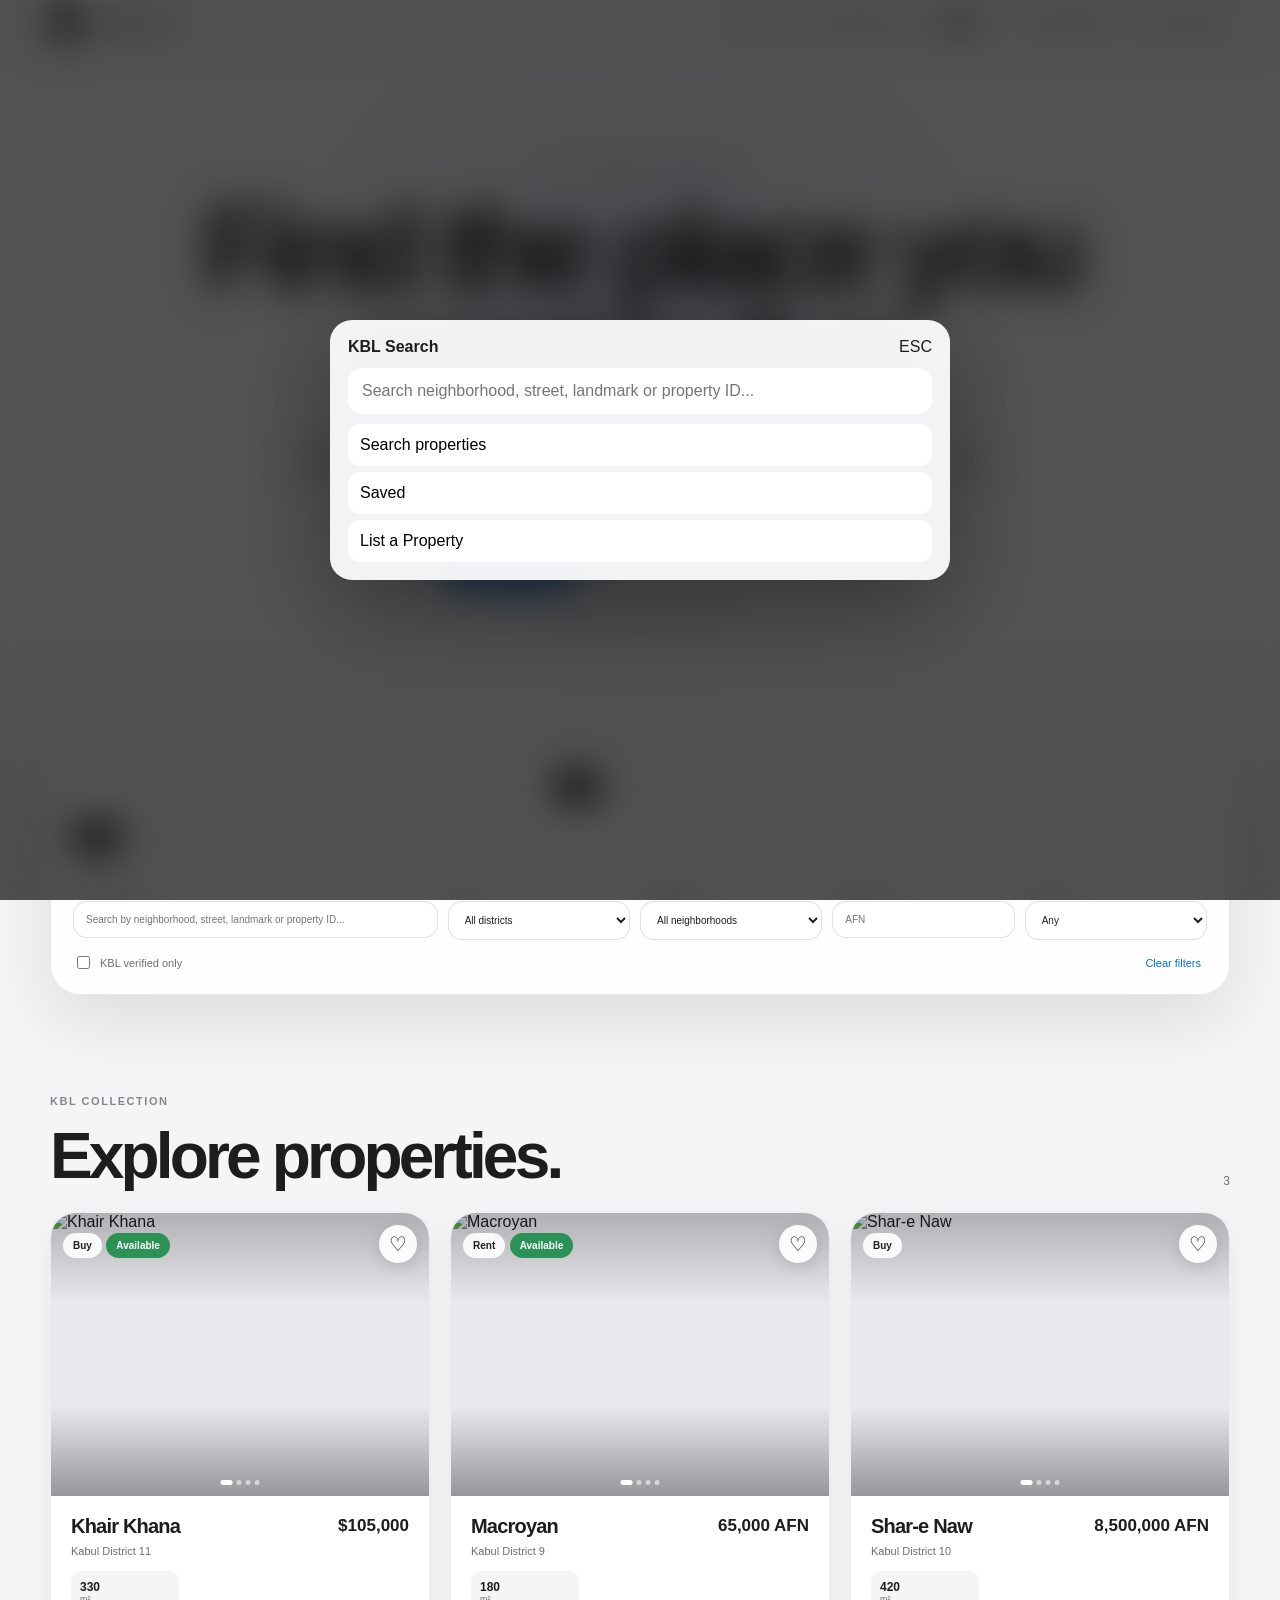
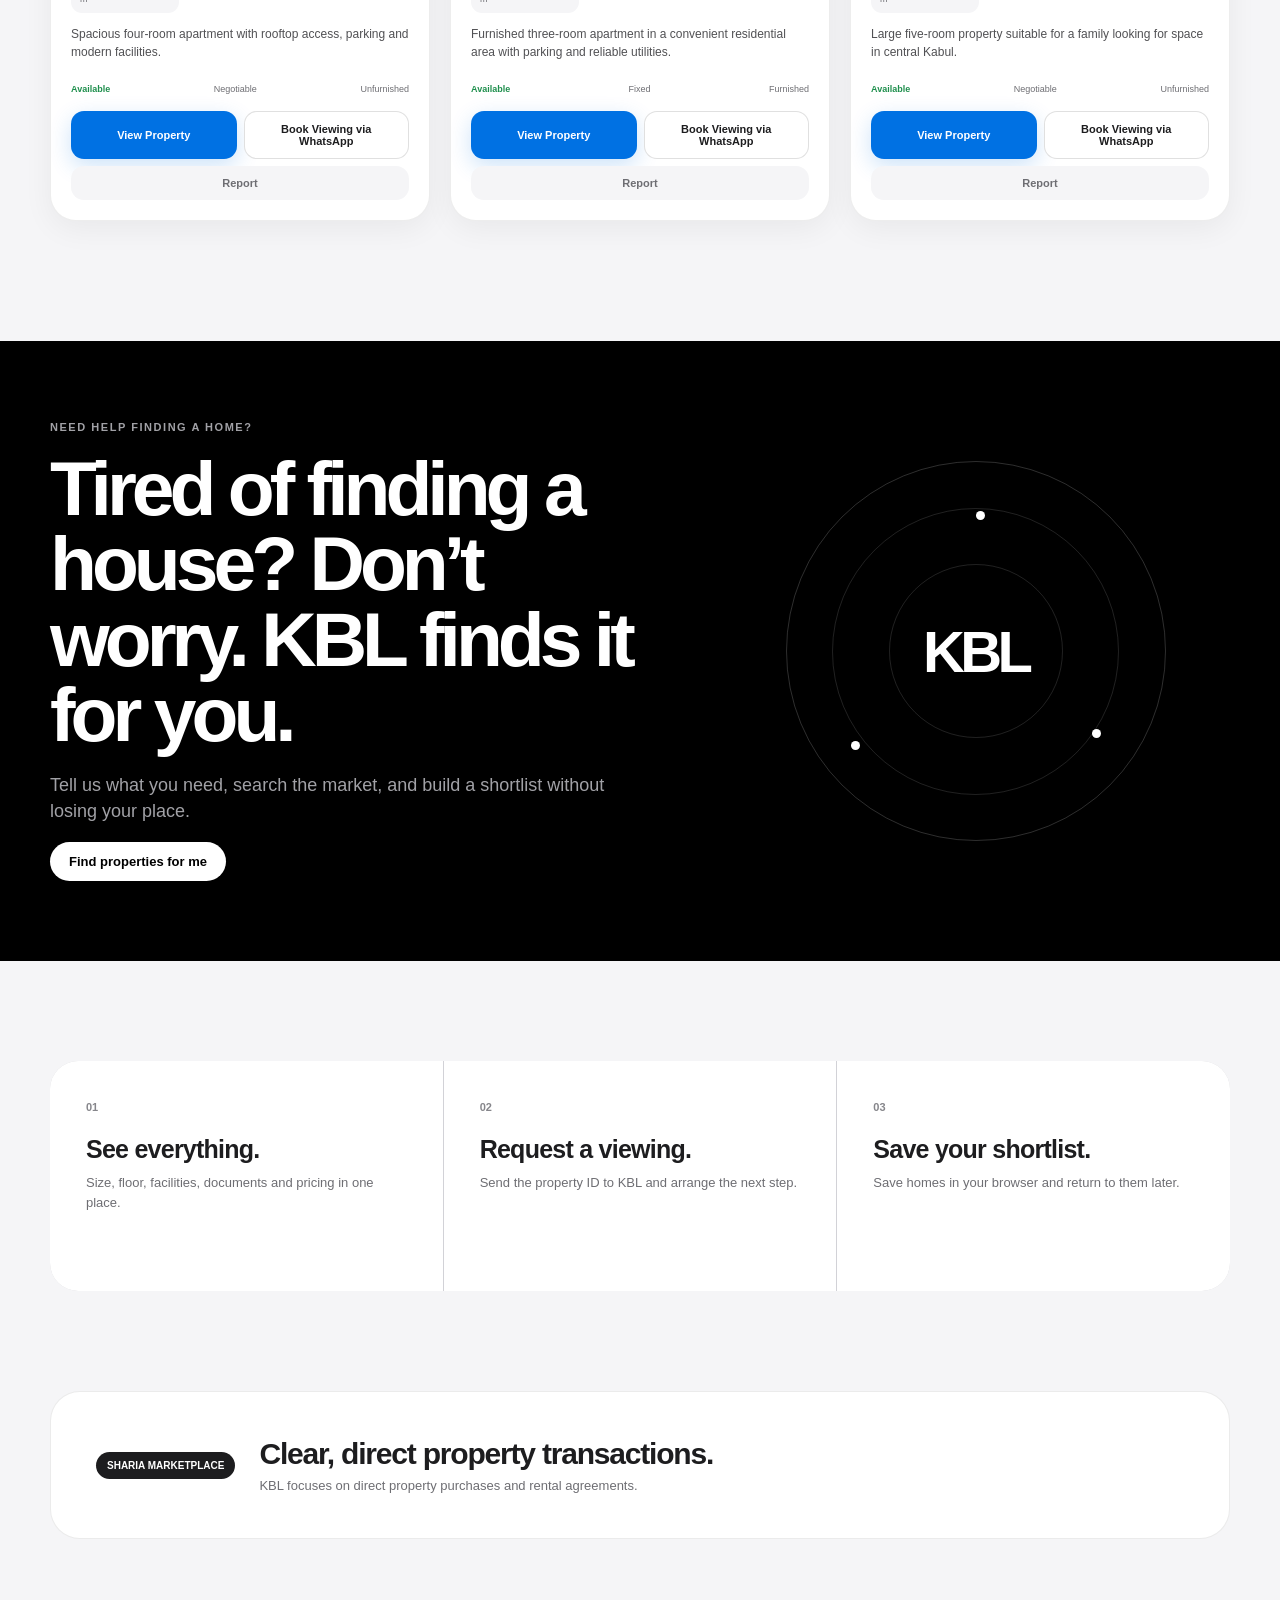
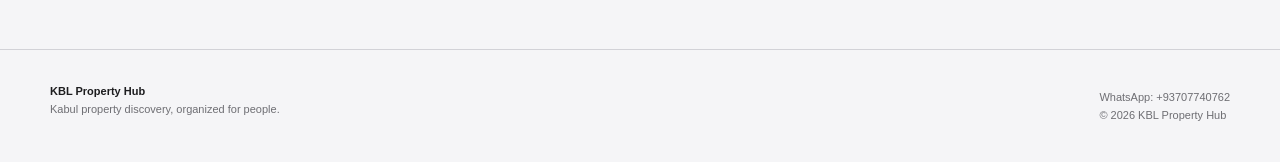
==== commit dc5504c1: "Add files via upload" ====
--- a/index.html
+++ b/index.html
@@ -1,222 +1,74 @@
 <!doctype html>
-<html lang="en" dir="ltr">
+<html lang="en">
 <head>
 <meta charset="utf-8">
-<meta name="viewport" content="width=device-width, initial-scale=1, viewport-fit=cover">
-<meta name="theme-color" content="#000000">
-<meta name="description" content="Kabul Property Hub">
-<title>Kabul Property Hub</title>
+<meta name="viewport" content="width=device-width,initial-scale=1,viewport-fit=cover">
+<meta name="description" content="KBL Property Hub — Kabul property marketplace for buying and renting.">
+<title>KBL Property Hub — Kabul</title>
 <link rel="stylesheet" href="style.css">
-<link rel="icon" type="image/png" href="kbl-logo.png">
+
 </head>
 <body>
 <header class="site-header">
-  <a class="brand" href="index.html"><span class="brand-logo-wrap"><img class="brand-logo" src="kbl-logo.png" alt="Kabul Property Hub logo"></span><span class="brand-copy"><strong>KABUL</strong><strong>PROPERTY HUB</strong></span></a>
-  <nav class="top-nav">
-    <a href="index.html" data-i18n="home">Home</a>
-    <a href="index.html#properties" data-i18n="properties">Properties</a>
-    <button class="explore-trigger" type="button" data-explore-trigger aria-expanded="false"><span data-i18n="explore">Explore</span><svg viewBox="0 0 20 20" fill="none" stroke="currentColor" stroke-width="1.6"><path d="m5 7 5 5 5-5"/></svg></button>
-    <a class="header-list-link" href="list-property.html" data-i18n="listProperty">List Property</a>
-    <div class="header-tools" aria-label="KBL tools">
-      <button class="search-trigger" id="searchTrigger" type="button" aria-label="Search KBL">
-        <svg width="19" height="19" viewBox="0 0 24 24" fill="none" stroke="currentColor" stroke-width="2.2" aria-hidden="true"><circle cx="11" cy="11" r="7.5"/><path d="m20 20-3.5-3.5"/></svg>
-      </button>
-      <div class="language-menu">
-        <button class="language-trigger" type="button" aria-expanded="false"><span class="language-current">EN</span><svg viewBox="0 0 20 20" fill="none" stroke="currentColor" stroke-width="1.6" aria-hidden="true"><path d="m5 7 5 5 5-5"/></svg></button>
-        <div class="language-dropdown" role="menu">
-          <button class="lang" data-lang="en" role="menuitem">EN</button>
-          <button class="lang" data-lang="fa" role="menuitem">دری</button>
-          <button class="lang" data-lang="ps" role="menuitem">پښتو</button>
-        </div>
-      </div>
+  <a href="index.html" class="brand" aria-label="KBL Property Hub"><span class="brand-mark">KBL</span><span class="brand-name">Property Hub</span></a>
+  <nav class="main-nav" aria-label="Main navigation">
+    <a class="nav-link" href="buy.html">Buy</a>
+    <a class="nav-link" href="rent.html">Rent</a>
+    <a class="nav-link" href="how-it-works.html">How it works</a>
+    <button id="savedButton" class="nav-button" type="button"><span data-i18n="saved">Saved</span><span id="savedCount" class="saved-count">0</span></button>
+    <button id="commandButton" class="nav-button" type="button" aria-label="Open search">⌕</button>
+    <button id="listPropertyButton" class="nav-button" type="button" data-i18n="listProperty">List a Property</button>
+    <div class="language-switcher">
+      <button class="language-button active" data-language="en" type="button">EN</button>
+      <button class="language-button" data-language="fa" type="button">دری</button>
+      <button class="language-button" data-language="ps" type="button">پښتو</button>
     </div>
-    <button class="menu-btn" type="button"><svg width="20" height="14" viewBox="0 0 20 14"><line x1="0" y1="1" x2="20" y2="1" stroke="currentColor" stroke-width="1.5"/><line x1="0" y1="7" x2="20" y2="7" stroke="currentColor" stroke-width="1.5"/><line x1="0" y1="13" x2="20" y2="13" stroke="currentColor" stroke-width="1.5"/></svg></button>
   </nav>
 </header>
-<div class="mega-backdrop" id="megaBackdrop"></div>
-<section class="mega-menu" id="megaMenu" aria-hidden="true">
-  <div class="mega-inner">
-    <div class="mega-lead">
-      <p class="kicker" data-i18n="exploreKicker">KBL MARKETPLACE</p>
-      <h2 data-i18n="exploreTitle">Find the right way to move in Kabul.</h2>
-      <p data-i18n="exploreText">Browse verified marketplace paths for buying, renting, listing, and comparing property.</p>
-    </div>
-    <div class="mega-grid">
-      <a href="buy.html" class="mega-item"><span class="mega-index">01</span><strong data-i18n="browseBuy">Browse Buy</strong><small data-i18n="browseBuyText">Homes, land, apartments, shops, and commercial property.</small><span>→</span></a>
-      <a href="rent.html" class="mega-item"><span class="mega-index">02</span><strong data-i18n="browseRent">Browse Rent</strong><small data-i18n="browseRentText">Homes, apartments, and commercial spaces for rent.</small><span>→</span></a>
-      <a href="list-property.html" class="mega-item"><span class="mega-index">03</span><strong data-i18n="listHome">List a Property</strong><small data-i18n="listHomeText">Submit a sale or rental listing for KBL review.</small><span>→</span></a>
-      <a href="about.html" class="mega-item"><span class="mega-index">04</span><strong data-i18n="aboutUs">About KBL</strong><small data-i18n="aboutUsText">Learn about the marketplace, support, and feedback.</small><span>→</span></a>
-    </div>
+
+<main>
+<section class="hero">
+  <div class="hero-content">
+    <p class="eyebrow" data-i18n="eyebrow">KABUL PROPERTY DISCOVERY</p>
+    <h1 data-i18n="heroTitle">Find the place you want to live.</h1>
+    <p class="hero-description" data-i18n="heroDescription">Explore homes across Kabul, compare details, save favorites, and request a viewing through KBL.</p>
+    <div class="hero-actions"><button class="hero-cta" id="heroSearchButton" type="button" data-i18n="startSearch">Start searching</button><span class="hero-note" data-i18n="heroNote">Verified listings. Clear information. One place.</span></div>
+    <div class="hero-tags"><span data-i18n="rent">Rent</span><span data-i18n="buy">Buy</span><span>24/7</span></div>
   </div>
 </section>
-<div class="search-backdrop" id="searchBackdrop"></div>
-<div class="search-overlay" id="searchOverlay" aria-hidden="true">
-  <button class="search-close" id="searchClose" type="button" aria-label="Close">×</button>
-  <div class="global-search-inner">
-    <div class="global-search-field">
-      <svg viewBox="0 0 24 24" fill="none" stroke="currentColor" stroke-width="2.2" aria-hidden="true"><circle cx="11" cy="11" r="8"/><path d="M21 21l-4.35-4.35"/></svg>
-      <input id="globalSearchInput" type="search" data-i18n-placeholder="searchProperty" placeholder="Search Kabul Property Hub" aria-label="Search Kabul Property Hub" autocomplete="off">
-      <kbd>ESC</kbd>
-    </div>
-    <div class="global-search-content">
-      <p class="search-section-label" data-i18n="searchSections">Explore KBL</p>
-      <div class="quick-links-grid">
-        <a href="buy.html" class="quick-link"><span data-i18n="browseBuy">Buy properties</span><span>→</span></a>
-        <a href="rent.html" class="quick-link"><span data-i18n="browseRent">Rent properties</span><span>→</span></a>
-        <a href="about.html" class="quick-link"><span data-i18n="menuAbout">About Kabul Property Hub</span><span>→</span></a>
-        <a href="how-it-works.html" class="quick-link"><span data-i18n="menuHow">How It Works</span><span>→</span></a>
-        <a href="contact.html" class="quick-link"><span data-i18n="menuContact">Contact Us</span><span>→</span></a>
-      </div>
-      <div class="global-search-results" id="globalSearchResults" aria-live="polite"></div>
+<section class="search-container" id="searchSection">
+  <div class="purpose-tabs"><button class="purpose-tab active" data-purpose="all" data-i18n="all" type="button">All</button><button class="purpose-tab" data-purpose="rent" data-i18n="rent" type="button">Rent</button><button class="purpose-tab" data-purpose="sale" data-i18n="buy" type="button">Buy</button></div>
+  <div class="filter-strip"><button class="filter-chip active" data-purpose="all" type="button" data-i18n="all">All</button><button class="filter-chip" data-purpose="rent" type="button" data-i18n="rent">Rent</button><button class="filter-chip" data-purpose="sale" type="button" data-i18n="buy">Buy</button><button class="filter-chip" id="verifiedChip" type="button" data-i18n="verifiedOnlyShort">Verified</button></div>
+  <div class="search-grid">
+    <label class="search-field"><span data-i18n="contextSearch">Search by context</span><input id="searchInput" type="search" autocomplete="off" data-i18n-placeholder="contextSearchPlaceholder" placeholder="Search by neighborhood, street, landmark or property ID..."></label>
+    <label class="search-field"><span data-i18n="district">District</span><select id="districtFilter"><option value="" data-i18n="allDistricts">All districts</option></select></label>
+    <label class="search-field"><span data-i18n="neighborhood">Neighborhood</span><select id="neighborhoodFilter"><option value="" data-i18n="allNeighborhoods">All neighborhoods</option></select></label>
+    <label class="search-field"><span data-i18n="maxPrice">Maximum price</span><input id="priceFilter" type="number" min="0" inputmode="numeric" placeholder="AFN"></label>
+    <label class="search-field"><span data-i18n="furnishing">Furnishing</span><select id="furnishingFilter"><option value="" data-i18n="any">Any</option><option value="furnished" data-i18n="furnished">Furnished</option><option value="unfurnished" data-i18n="unfurnished">Unfurnished</option></select></label>
+  </div>
+  <div class="filter-footer"><label class="verification-filter"><input id="verifiedFilter" type="checkbox"><span data-i18n="verifiedOnly">KBL verified only</span></label><button id="clearFilters" class="clear-button" type="button" data-i18n="clearFilters">Clear filters</button></div>
+</section>
+<section class="catalog" id="catalog"><div class="section-heading"><div><p class="eyebrow" data-i18n="featuredEyebrow">KBL COLLECTION</p><h2 data-i18n="featuredTitle">Explore properties.</h2></div><span id="resultCount" class="result-count"></span></div><div id="propertyGrid" class="property-grid"></div></section>
+<section class="finder-section" id="finderSection"><div class="finder-copy"><p class="eyebrow" data-i18n="finderEyebrow">NEED HELP FINDING A HOME?</p><h2 data-i18n="finderTitle">Tired of finding a house? Don’t worry. KBL finds it for you.</h2><p data-i18n="finderText">Tell us what you need, search the market, and build a shortlist without losing your place.</p><button class="hero-cta light" id="finderSearchButton" type="button" data-i18n="findForMe">Find properties for me</button></div><div class="finder-orbit" aria-hidden="true"><span></span><span></span><span></span><strong>KBL</strong></div></section>
+<section class="service-section"><div class="service-card"><span class="service-number">01</span><h3 data-i18n="serviceOneTitle">See everything.</h3><p data-i18n="serviceOneText">Size, floor, facilities, documents and pricing in one place.</p></div><div class="service-card"><span class="service-number">02</span><h3 data-i18n="serviceTwoTitle">Request a viewing.</h3><p data-i18n="serviceTwoText">Send the property ID to KBL and arrange the next step.</p></div><div class="service-card"><span class="service-number">03</span><h3 data-i18n="serviceThreeTitle">Save your shortlist.</h3><p data-i18n="serviceThreeText">Save homes in your browser and return to them later.</p></div></section>
+<section class="halal-section"><div class="halal-badge" data-i18n="halalBadge">SHARIA MARKETPLACE</div><div><h2 data-i18n="halalTitle">Clear, direct property transactions.</h2><p data-i18n="halalDescription">KBL focuses on direct property purchases and rental agreements.</p></div></section>
+</main>
+<div id="modalBackdrop" class="modal-backdrop" hidden><div class="modal"><button id="modalClose" class="modal-close" type="button">×</button><div id="modalContent"></div></div></div>
+<div id="toast" class="toast" aria-live="polite"></div>
+<div id="commandPalette" class="command-palette" hidden>
+  <div class="command-panel">
+    <div class="command-head"><strong id="commandTitle" data-i18n="commandTitle">KBL Search</strong><span>ESC</span></div>
+    <input id="commandInput" type="search" data-i18n-placeholder="commandPlaceholder" placeholder="Search neighborhood, street, landmark or property ID...">
+    <div class="command-links">
+      <button type="button" data-command-action="search" data-i18n="commandSearch">Search properties</button>
+      <button type="button" data-command-action="saved" data-i18n="saved">Saved</button>
+      <button type="button" data-command-action="list" data-i18n="listProperty">List a Property</button>
     </div>
   </div>
 </div>
-<div class="menu-backdrop" id="menuBackdrop"></div>
-<aside class="menu-panel" id="menuPanel" aria-hidden="true">
-  <div class="menu-head"><span></span><button class="close-menu" type="button">×</button></div>
-  <nav class="menu-links" id="menuLinks">
-    <a href="about.html" data-i18n="menuAbout">About</a>
-    <a href="how-it-works.html" data-i18n="menuHow">How It Works</a>
-    <a href="saved.html" data-i18n="menuSaved">Saved</a>
-    <a href="list-property.html" data-i18n="menuList">List Property</a>
-    <a href="terms.html" data-i18n="menuTerms">Terms</a>
-    <a href="privacy.html" data-i18n="menuPrivacy">Privacy Policy</a>
-    <a href="contact.html" data-i18n="menuContact">Contact</a>
-  </nav>
-</aside>
-
-<main id="home">
-<section class="concierge-hero" aria-labelledby="conciergeTitle">
-  <div class="concierge-inner">
-    <div class="concierge-visual">
-      <div class="house-scene">
-        <svg class="house-icon" viewBox="0 0 200 200" fill="none" aria-hidden="true">
-          <path d="M40 90 L100 40 L160 90" stroke="rgba(255,255,255,0.9)" stroke-width="4" stroke-linecap="round" stroke-linejoin="round"/>
-          <path d="M55 90 V155 H145 V90" stroke="rgba(255,255,255,0.9)" stroke-width="3.5" stroke-linecap="round" stroke-linejoin="round"/>
-          <rect x="85" y="115" width="30" height="40" rx="4" stroke="rgba(255,255,255,0.5)" stroke-width="2.5"/>
-          <rect x="65" y="70" width="18" height="18" rx="2" stroke="#d8b56c" stroke-width="2" opacity="0.8"/>
-        </svg>
-        <div class="orbit-ring"></div>
-        <div class="orbit-ring" style="animation-delay:-4s;transform:scale(1.15) rotate(15deg)"></div>
-      </div>
-    </div>
-    <div class="concierge-copy">
-      <p class="concierge-kicker" data-i18n="finderKicker">KBL PROPERTY CONCIERGE</p>
-      <h1 id="conciergeTitle" data-i18n="finderTitle">Tired of finding a house?</h1>
-      <p class="concierge-lead" data-i18n="finderText">We search. You choose.</p>
-      <p class="concierge-body" data-i18n="finderSubtext">Share what you need — district, budget, type — and KBL curates the best properties in Kabul. No endless listings. Just what fits.</p>
-      <a class="concierge-cta" href="https://wa.me/93707740762" target="_blank" rel="noopener">
-        <span class="cta-circle">
-          <svg class="wa-symbol" viewBox="0 0 32 32" aria-hidden="true"><path fill="currentColor" d="M19.11 17.33c-.27-.14-1.6-.79-1.85-.88-.25-.09-.43-.14-.61.14-.18.27-.7.88-.86 1.06-.16.18-.32.2-.59.07-.27-.14-1.13-.42-2.15-1.34-.79-.7-1.32-1.57-1.47-1.84-.15-.27-.02-.42.11-.55.12-.12.27-.32.41-.48.14-.16.18-.27.27-.45.09-.18.05-.34-.02-.48-.07-.14-.61-1.47-.84-2.01-.22-.53-.45-.46-.61-.47h-.52c-.18 0-.48.07-.73.34-.25.27-.95.93-.95 2.27s.98 2.63 1.11 2.81c.14.18 1.93 2.95 4.68 4.14.65.28 1.16.45 1.56.57.65.21 1.24.18 1.7.11.52-.08 1.6-.66 1.82-1.29.23-.63.23-1.17.16-1.29-.07-.11-.25-.18-.52-.32M16.03 3C8.84 3 3 8.84 3 16.03c0 2.3.6 4.46 1.65 6.34L3 29l6.82-1.61a12.96 12.96 0 0 0 6.21 1.58h.01C23.22 28.97 29.06 23.13 29.06 16S23.22 3 16.03 3m0 23.67h-.01a10.75 10.75 0 0 1-5.49-1.5l-.39-.23-4.05.96.98-3.95-.25-.41a10.73 10.73 0 1 1 9.21 5.13"/></svg>
-        </span>
-        <span data-i18n="finderCta">Tell KBL what you need</span>
-      </a>
-    </div>
-  </div>
-</section>
-
-<section class="apple-services scroll-reveal" aria-labelledby="servicesTitle">
-  <div class="apple-services-inner">
-    <p class="kicker" data-i18n="servicesKicker">SERVICES</p>
-    <h2 id="servicesTitle" data-i18n="servicesTitle">How KBL Can Help You</h2>
-    <div class="service-cards">
-      <a class="service-card service-buy" href="buy.html">
-        <span class="service-number">01</span>
-        <p data-i18n="buyServiceText">Find homes, land, apartments, and commercial property for sale across Kabul.</p>
-        <span class="service-name"><span data-i18n="buy">Buy</span><span class="service-arrow">→</span></span>
-      </a>
-      <a class="service-card service-rent" href="rent.html">
-        <span class="service-number">02</span>
-        <p data-i18n="rentServiceText">Find apartments, houses, and commercial spaces for rent across Kabul.</p>
-        <span class="service-name"><span data-i18n="rent">Rent</span><span class="service-arrow">→</span></span>
-      </a>
-    </div>
-
-
-  </div>
-</section>
-
-<section class="stripe-realestate-layer scroll-reveal" aria-label="KBL platform principles">
-  <div class="stripe-layer-inner">
-    <div class="stripe-layer-heading">
-      <p class="kicker" data-i18n="platformKicker">KBL PLATFORM</p>
-      <h2 data-i18n="platformTitle">Property information built for fast decisions.</h2>
-      <p data-i18n="platformText">Clear listings, structured property data, direct contact, and a consistent experience across Kabul.</p>
-    </div>
-    <div class="stripe-layer-grid">
-      <article><span>01</span><strong data-i18n="platformCard1Title">Structured listings</strong><p data-i18n="platformCard1Text">Purpose, district, neighborhood, price, type, size, and photos stay organized.</p></article>
-      <article><span>02</span><strong data-i18n="platformCard2Title">Clear decisions</strong><p data-i18n="platformCard2Text">Compare properties, save homes, and review the same core facts before contacting.</p></article>
-      <article><span>03</span><strong data-i18n="platformCard3Title">Direct connection</strong><p data-i18n="platformCard3Text">Move from a listing to WhatsApp or the property page without extra steps.</p></article>
-    </div>
-  </div>
-</section>
-
-<section class="catalog section scroll-reveal" id="properties">
-  <div class="section-head">
-    <div>
-      <p class="kicker" data-i18n="featuredKicker">KBL COLLECTION</p>
-      <h2 data-i18n="featured">Featured Properties</h2>
-    </div>
-    <span class="result-count-wrap"><span id="resultCount"></span><span data-i18n="propertiesFound">properties</span></span>
-  </div>
-  <div class="feed-toolbar">
-    <div class="feed-tabs" role="tablist" aria-label="Property purpose">
-      <button class="feed-tab active" data-purpose="all" type="button"><span class="feed-tab-icon">⌂</span><span data-i18n="allProperties">All properties</span></button>
-    </div>
-    <button class="saved-launch" id="savedLaunch" type="button"><span>♡</span><span data-i18n="savedHomes">Saved homes</span><span class="saved-count" id="savedCount">0</span></button>
-  </div>
-  <div class="cards" id="cards"></div>
-</section>
-
-
-<section class="kbl-info-end scroll-reveal" id="kbl-info" aria-label="KBL information">
-  <div class="kbl-info-end-inner">
-    <p class="kicker" data-i18n="infoKicker">KBL INFORMATION</p>
-    <h2 data-i18n="infoTitle">Everything you need to know about KBL.</h2>
-    <div class="apple-info-accordion" aria-label="KBL information">
-      <details open>
-        <summary><span class="accordion-icon">⌂</span><span><strong data-i18n="aboutPanelTitle">About Us</strong><small data-i18n="aboutPanelSubtitle">Learn about KBL Property Hub and our mission.</small></span><span class="accordion-plus">+</span></summary>
-        <div class="accordion-content" data-i18n="aboutPanelText">Kabul Property Hub organizes property information for buyers, renters, and owners in Kabul. We focus on a clear marketplace, direct communication, and Sharia-compliant transaction principles.</div>
-      </details>
-      <details>
-        <summary><span class="accordion-icon">⌕</span><span><strong data-i18n="contactPanelTitle">Contact Us</strong><small data-i18n="contactPanelSubtitle">Get in touch with the KBL support team.</small></span><span class="accordion-plus">+</span></summary>
-        <div class="accordion-content"><span data-i18n="contactPanelText">For property questions, listing support, or reports, contact KBL through WhatsApp.</span><a class="accordion-link" href="https://wa.me/93707740762" target="_blank" rel="noopener" data-i18n="whatsapp">WhatsApp</a></div>
-      </details>
-      <details>
-        <summary><span class="accordion-icon">□</span><span><strong data-i18n="feedbackPanelTitle">Feedback</strong><small data-i18n="feedbackPanelSubtitle">Send your feedback directly by email.</small></span><span class="accordion-plus">+</span></summary>
-        <div class="accordion-content"><span data-i18n="feedbackPanelText">Tell us what works, what needs improvement, or what you want KBL to add.</span><a class="accordion-link" href="mailto:kabulpropertyhub@gmail.com">kabulpropertyhub@gmail.com</a></div>
-      </details>
-    </div>
-  </div>
-</section>
-</main>
-
-<aside class="saved-drawer" id="savedDrawer" aria-hidden="true">
-  <div class="saved-drawer-head"><div><p class="kicker" data-i18n="savedHomes">SAVED HOMES</p><h2 data-i18n="savedTitle">Your shortlist</h2></div><button type="button" class="saved-drawer-close" data-close-saved>×</button></div>
-  <div class="saved-drawer-body" id="savedDrawerBody"></div>
-</aside>
-<div class="saved-backdrop" id="savedBackdrop"></div>
-
-<section class="command-backdrop" id="commandBackdrop" aria-hidden="true">
-  <div class="command-palette" role="dialog" aria-modal="true" aria-labelledby="commandTitle">
-    <div class="command-search"><svg viewBox="0 0 24 24" fill="none" stroke="currentColor" stroke-width="2"><circle cx="11" cy="11" r="7.5"/><path d="m20 20-3.5-3.5"/></svg><input id="commandInput" type="search" data-i18n-placeholder="commandPlaceholder" placeholder="Search KBL or jump to a section" autocomplete="off"><kbd>ESC</kbd></div>
-    <p class="command-label" id="commandTitle" data-i18n="quickActions">Quick actions</p>
-    <div class="command-items" id="commandItems">
-      <button type="button" data-command="buy"><span>01</span><strong data-i18n="browseBuy">Browse Buy</strong><small data-i18n="browseBuyText">Homes, land, apartments, shops, and commercial property.</small></button>
-      <button type="button" data-command="rent"><span>02</span><strong data-i18n="browseRent">Browse Rent</strong><small data-i18n="browseRentText">Homes, apartments, and commercial spaces for rent.</small></button>
-      <button type="button" data-command="search"><span>03</span><strong data-i18n="openSearch">Open search</strong><small data-i18n="openSearchText">Filter by district, neighborhood, budget, currency, and type.</small></button>
-      <button type="button" data-command="saved"><span>04</span><strong data-i18n="savedHomes">Saved homes</strong><small data-i18n="savedText">Open your saved property shortlist.</small></button>
-      <a href="list-property.html"><span>05</span><strong data-i18n="listHome">List a Property</strong><small data-i18n="listHomeText">Submit a sale or rental listing for review.</small></a>
-    </div>
-  </div>
-</section>
-
-<div class="compare-tray" id="compareTray" aria-hidden="true">
-  <div><strong id="compareCount">0</strong><span data-i18n="compareSelected">selected to compare</span></div>
-  <button type="button" id="compareNow" data-i18n="compareNow">Compare</button>
-  <button type="button" id="clearCompare" data-i18n="clearCompare">Clear</button>
-</div>
-
-<footer data-i18n="footer">© 2026 Kabul Property Hub</footer>
-<script src="app.js"></script>
+<footer class="footer">
+  <div><strong>KBL Property Hub</strong><p data-i18n="footerDescription">Kabul property discovery, organized for people.</p></div>
+  <div><p>WhatsApp: +93707740762</p><p>© 2026 KBL Property Hub</p></div>
+</footer>
+<script src='app.js'></script>
 </body></html>
--- a/style.css
+++ b/style.css
@@ -1,1767 +1,100 @@
+
 *{box-sizing:border-box}
 :root{
-  --spring:cubic-bezier(0.32,0.72,0,1);
-  --spring-bounce:cubic-bezier(0.34,1.56,0.64,1);
-  --ease:cubic-bezier(0.28,0.11,0.32,1);
-  --bg:#f5f5f7;
-  --card:#ffffff;
-  --text:#1d1d1f;
-  --muted:#86868b;
-  --border:#e2e2e6;
-  --gold:#b89555;
-  --gold-light:#d8b56c;
-  --gold-dark:#8a6d3a;
-  --accent:#0071e3;
-  --shadow-sm:0 2px 8px rgba(0,0,0,.04);
-  --shadow-md:0 8px 24px rgba(0,0,0,.06);
-  --shadow-lg:0 20px 60px rgba(0,0,0,.08);
-  --radius-sm:14px;
-  --radius-md:20px;
-  --radius-lg:28px;
-  --radius-xl:32px;
+  --bg:#f5f5f7;--paper:#fff;--ink:#1d1d1f;--muted:#6e6e73;--line:rgba(0,0,0,.10);
+  --blue:#0071e3;--green:#1f8f4d;--red:#d70015;--max:1180px;--radius:28px;
 }
 html{scroll-behavior:smooth}
-body{margin:0;background:var(--bg);color:var(--text);font-family:-apple-system,BlinkMacSystemFont,"SF Pro Display","SF Pro Text",Inter,Segoe UI,sans-serif;overflow-x:hidden;-webkit-font-smoothing:antialiased}
-a{text-decoration:none;color:inherit}
-button,input,select,textarea{font-family:inherit;font-size:inherit}
-
-/* ============================================================
-   HEADER — Glassmorphism, refined
-   ============================================================ */
-.site-header{
-  height:64px;position:fixed;top:0;left:0;right:0;z-index:1000;
-  display:flex;align-items:center;justify-content:space-between;
-  padding:0 clamp(16px,4vw,56px);
-  background:rgba(255,255,255,.72);
-  backdrop-filter:saturate(180%) blur(24px);
-  -webkit-backdrop-filter:saturate(180%) blur(24px);
-  border-bottom:1px solid rgba(0,0,0,.04);
-  transition:background .3s ease;
-}
-.brand{display:flex;align-items:center;gap:10px}
-.brand-logo-wrap{width:38px;height:38px;display:grid;place-items:center;overflow:hidden;border-radius:10px;transition:transform .3s var(--spring)}
-.brand-logo{width:100%;height:100%;object-fit:contain;display:block}
-.brand:hover .brand-logo-wrap{transform:scale(1.06)}
-.brand-copy{display:flex;flex-direction:column;line-height:1}
-.brand-copy strong{font-size:11px;letter-spacing:.18em;font-weight:700}
-.top-nav{display:flex;align-items:center;gap:2px}
-.top-nav>a,.lang,.menu-btn{
-  border:0;background:transparent;padding:8px 12px;border-radius:10px;
-  cursor:pointer;color:var(--text);font-size:13px;font-weight:500;
-  transition:all .2s var(--spring);
-}
-.top-nav>a:hover,.lang:hover{background:#ececf0}
-.lang.active{background:var(--text);color:#fff}
-.menu-btn{padding:8px;display:grid;place-items:center}
-.menu-btn:hover{background:#ececf0}
-.menu-btn svg{display:block}
-
-/* Menu */
-.menu-backdrop{position:fixed;inset:0;background:rgba(0,0,0,.2);z-index:2000;opacity:0;pointer-events:none;transition:opacity .4s var(--spring)}
-.menu-backdrop.open{opacity:1;pointer-events:auto}
-.menu-panel{position:fixed;top:0;right:-420px;width:380px;max-width:90vw;height:100dvh;background:var(--card);z-index:2100;padding:28px;box-shadow:-20px 0 80px rgba(0,0,0,.08);transition:right .4s var(--spring);overflow-y:auto;border-radius:0}
-.menu-panel.open{right:0}
-.menu-head{display:flex;align-items:center;justify-content:space-between;font-weight:700;font-size:18px;margin-bottom:32px}
-.close-menu{border:0;background:var(--bg);width:36px;height:36px;border-radius:50%;font-size:22px;cursor:pointer;transition:all .2s var(--spring)}
-.close-menu:hover{background:#ececf0;transform:scale(1.05)}
-.menu-links{display:grid;gap:4px}
-.menu-links a{padding:14px 16px;border-radius:14px;font-size:17px;font-weight:500;color:var(--text);transition:all .2s var(--spring)}
-.menu-links a:hover{background:var(--bg);transform:translateX(4px)}
-
-/* ============================================================
-   CONCIERGE HERO — Black luxury, top of page
-   ============================================================ */
-.concierge-hero{
-  min-height:100dvh;
-  background:#000;
-  color:#fff;
-  display:flex;
-  align-items:center;
-  justify-content:center;
-  padding:100px clamp(20px,6vw,80px) 60px;
-  position:relative;
-  overflow:hidden;
-  isolation:isolate;
-}
-.concierge-hero::before{
-  content:"";
-  position:absolute;
-  inset:0;
-  background:
-    radial-gradient(circle at 20% 80%, rgba(184,149,85,.12), transparent 50%),
-    radial-gradient(circle at 80% 20%, rgba(255,255,255,.03), transparent 40%);
-  z-index:0;
-}
-.concierge-hero::after{
-  content:"";
-  position:absolute;
-  bottom:0;left:0;right:0;height:120px;
-  background:linear-gradient(to top, rgba(0,0,0,.4), transparent);
-  z-index:0;
-  pointer-events:none;
-}
-.concierge-inner{
-  width:min(1100px,100%);
-  display:grid;
-  grid-template-columns:1fr 1.2fr;
-  gap:60px;
-  align-items:center;
-  position:relative;
-  z-index:1;
-}
-.concierge-visual{
-  display:flex;
-  align-items:center;
-  justify-content:center;
-  position:relative;
-}
-.house-scene{
-  position:relative;
-  width:320px;height:320px;
-  display:flex;align-items:center;justify-content:center;
-}
-.house-icon{
-  width:180px;height:180px;
-  z-index:2;
-  filter:drop-shadow(0 8px 32px rgba(255,255,255,.06));
-}
-.orbit-ring{
-  position:absolute;
-  inset:0;
-  border:1px solid rgba(255,255,255,.08);
-  border-radius:50%;
-  animation:orbitRotate 20s linear infinite;
-}
-.orbit-ring::before{
-  content:"";
-  position:absolute;
-  top:-1px;left:50%;
-  width:6px;height:6px;
-  background:rgba(184,149,85,.5);
-  border-radius:50%;
-  transform:translateX(-50%);
-}
-@keyframes orbitRotate{
-  from{transform:rotate(0deg)}
-  to{transform:rotate(360deg)}
-}
-.search-float{
-  position:absolute;
-  right:40px;top:60px;
-  width:52px;height:52px;
-  border-radius:16px;
-  background:rgba(255,255,255,.08);
-  backdrop-filter:blur(12px);
-  -webkit-backdrop-filter:blur(12px);
-  border:1px solid rgba(255,255,255,.12);
-  display:grid;place-items:center;
-  color:#fff;
-  cursor:pointer;
-  transition:all .3s var(--spring);
-  z-index:3;
-}
-.search-float:hover{
-  background:rgba(255,255,255,.15);
-  transform:scale(1.08);
-  border-color:rgba(255,255,255,.25);
-}
-.concierge-copy{
-  text-align:right;
-}
-.concierge-kicker{
-  font-size:11px;
-  letter-spacing:.28em;
-  font-weight:700;
-  color:var(--gold-light);
-  text-transform:uppercase;
-  margin:0 0 24px;
-}
-.concierge-copy h1{
-  font-size:clamp(42px,6.5vw,84px);
-  line-height:.95;
-  letter-spacing:-.04em;
-  margin:0 0 20px;
-  font-weight:700;
-  color:#fff;
-}
-.concierge-lead{
-  font-size:clamp(22px,2.8vw,36px);
-  line-height:1.15;
-  font-weight:600;
-  color:#fff;
-  margin:0 0 16px;
-  letter-spacing:-.02em;
-}
-.concierge-body{
-  font-size:15px;
-  line-height:1.65;
-  color:rgba(255,255,255,.55);
-  margin:0 0 36px;
-  max-width:420px;
-  margin-left:auto;
-}
-.concierge-cta{
-  display:inline-flex;
-  align-items:center;
-  gap:16px;
-  color:#fff;
-  font-weight:600;
-  font-size:15px;
-  transition:transform .3s var(--spring);
-}
-.concierge-cta:hover{
-  transform:translateX(4px);
-}
-.cta-circle{
-  width:56px;height:56px;
-  border-radius:50%;
-  background:#fff;
-  color:#000;
-  display:grid;place-items:center;
-  flex-shrink:0;
-  transition:transform .3s var(--spring-bounce),box-shadow .3s ease;
-  box-shadow:0 4px 20px rgba(255,255,255,.15);
-}
-.cta-circle .wa-symbol{width:24px;height:24px;}
-.concierge-cta:hover .cta-circle{
-  transform:scale(1.1);
-  box-shadow:0 6px 28px rgba(255,255,255,.25);
-}
-
-/* ============================================================
-   SECONDARY HERO — Light, refined
-   ============================================================ */
-.hero,.hero-secondary{
-  min-height:80dvh;
-  padding:120px clamp(20px,6vw,100px) 80px;
-  display:flex;
-  align-items:center;
-  background:radial-gradient(circle at 30% 30%,#fff 0,var(--bg) 55%,#ececef 100%);
-}
-.hero .hero-copy,.hero-secondary .hero-copy{max-width:680px;animation:fadeUp .8s var(--spring) .1s both}
-.kicker{font-size:11px;letter-spacing:.22em;font-weight:700;color:var(--gold);text-transform:uppercase;margin:0 0 16px}
-.hero h1,.hero-secondary h2{font-size:clamp(40px,7vw,80px);line-height:.95;letter-spacing:-.055em;margin:0 0 22px;font-weight:700}
-.hero-text{font-size:18px;line-height:1.55;color:var(--muted);max-width:480px;margin:0 0 32px}
-.hero-actions{display:flex;gap:10px;flex-wrap:wrap}
-
-/* Pills & Buttons */
-.pill,.search-button,.submit-button,.view-button,.wa-button,.whatsapp-main,.finder-cta,.cancel-report{
-  display:inline-flex;align-items:center;justify-content:center;gap:6px;
-  border-radius:999px;padding:12px 24px;border:1px solid transparent;
-  cursor:pointer;font-weight:600;font-size:14px;
-  transition:transform .25s var(--spring),box-shadow .25s var(--spring),background .2s ease;
-}
-.pill:hover,.search-button:hover,.submit-button:hover,.view-button:hover,.wa-button:hover,.whatsapp-main:hover,.finder-cta:hover{transform:translateY(-2px);box-shadow:var(--shadow-md)}
-.pill:active,.search-button:active,.submit-button:active,.view-button:active,.wa-button:active,.whatsapp-main:active,.finder-cta:active{transform:scale(.96)}
-.dark,.search-button,.submit-button,.view-button{background:var(--text);color:#fff}
-.light{background:#fff;border-color:var(--border);color:var(--text)}
-
-/* ============================================================
-   SEARCH SECTION — Apple-style card
-   ============================================================ */
-.search-section{padding:0 5% 100px;margin-top:-40px;position:relative;z-index:10}
-.search-shell{
-  max-width:1100px;margin:auto;
-  background:var(--card);
-  border:1px solid var(--border);
-  border-radius:var(--radius-lg);
-  padding:28px;
-  box-shadow:var(--shadow-lg);
-  animation:fadeUp .6s var(--spring) .2s both;
-}
-.purpose-tabs{display:flex;gap:6px;margin-bottom:18px}
-.purpose{
-  border:0;background:var(--bg);color:var(--muted);
-  border-radius:999px;padding:9px 18px;cursor:pointer;
-  font-weight:500;font-size:13px;transition:all .2s var(--spring);
-}
-.purpose:hover{background:#ececf0}
-.purpose.active{background:var(--text);color:#fff}
-.search-main{display:grid;grid-template-columns:1fr auto;gap:10px;margin-bottom:14px}
-.search-label,.filter-grid label,.context-box label{
-  display:flex;flex-direction:column;gap:5px;
-  color:var(--muted);font-size:11px;font-weight:600;
-}
-.search-label input,.filter-grid input,.filter-grid select,.context-box input,.form-card input,.form-card select,.form-card textarea{
-  width:100%;padding:12px 14px;border:1px solid var(--border);border-radius:var(--radius-sm);
-  background:#fff;color:var(--text);outline:0;
-  transition:border .2s ease,box-shadow .2s ease,transform .2s var(--spring);
-}
-.search-label input:focus,.filter-grid input:focus,.filter-grid select:focus,.context-box input:focus,.form-card input:focus,.form-card select:focus,.form-card textarea:focus{
-  border-color:#b0b0b5;box-shadow:0 0 0 4px rgba(0,0,0,.03);transform:scale(1.01);
-}
-.search-button{align-self:end;padding:12px 28px}
-.filter-grid{display:grid;grid-template-columns:repeat(5,1fr);gap:10px;margin-bottom:14px}
-.context-box{padding:14px;border-radius:var(--radius-sm);background:var(--bg)}
-.context-box p{margin:6px 0 0;color:var(--muted);font-size:12px}
-.reset-link{margin-top:10px;border:0;background:transparent;color:var(--accent);cursor:pointer;padding:4px 0;font-size:13px;font-weight:500}
-.reset-link:hover{opacity:.7}
-
-/* Type Tabs */
-.type-tabs{display:flex;flex-wrap:wrap;gap:8px;margin-bottom:18px}
-.type-tab{
-  display:flex;align-items:center;gap:6px;border:1px solid var(--border);background:#fff;
-  color:var(--muted);border-radius:var(--radius-sm);padding:10px 14px;cursor:pointer;
-  font-size:13px;font-weight:500;transition:all .25s var(--spring);
-}
-.type-tab svg{width:18px;height:18px;flex:0 0 auto;stroke-width:1.5}
-.type-tab:hover{border-color:#c7c7cc;transform:translateY(-1px);box-shadow:var(--shadow-sm)}
-.type-tab.active{background:var(--text);border-color:var(--text);color:#fff}
-.type-tab.active svg{stroke:#fff}
-
-/* ============================================================
-   SECTIONS
-   ============================================================ */
-.section{width:min(1100px,92%);margin:0 auto;padding:100px 0}
-.section-head{display:flex;justify-content:space-between;align-items:end;margin-bottom:28px}
-.section-head h2{font-size:clamp(34px,4.5vw,60px);line-height:.95;letter-spacing:-.055em;margin:0;font-weight:700}
-
-/* ============================================================
-   CARDS — Refined Apple style
-   ============================================================ */
-.cards{display:grid;grid-template-columns:repeat(3,1fr);gap:20px}
-.property-card{
-  overflow:hidden;border:1px solid var(--border);border-radius:var(--radius-md);
-  background:var(--card);box-shadow:var(--shadow-sm);
-  transition:transform .4s var(--spring),box-shadow .4s var(--spring);
-  animation:fadeUp .5s var(--spring) both;
-}
-.property-card:nth-child(1){animation-delay:.04s}
-.property-card:nth-child(2){animation-delay:.08s}
-.property-card:nth-child(3){animation-delay:.12s}
-.property-card:nth-child(4){animation-delay:.16s}
-.property-card:nth-child(5){animation-delay:.20s}
-.property-card:nth-child(6){animation-delay:.24s}
-.property-card:hover{transform:translateY(-6px);box-shadow:var(--shadow-lg)}
-
-/* Horizontal image scroll */
-.property-media{height:260px;background:#e8e8ed;position:relative;overflow:hidden;border-radius:var(--radius-md) var(--radius-md) 0 0}
-.image-scroll{display:flex;height:100%;overflow-x:auto;scroll-snap-type:x mandatory;scroll-behavior:smooth;-webkit-overflow-scrolling:touch;scrollbar-width:none}
-.image-scroll::-webkit-scrollbar{display:none}
-.image-scroll img{flex:0 0 100%;width:100%;height:100%;object-fit:cover;scroll-snap-align:start;transition:transform .6s var(--spring)}
-.property-card:hover .image-scroll img{transform:scale(1.03)}
-
-.save-button{
-  position:absolute;right:12px;top:12px;width:36px;height:36px;border:0;border-radius:50%;
-  background:rgba(255,255,255,.92);cursor:pointer;font-size:18px;color:#999;
-  backdrop-filter:blur(8px);display:grid;place-items:center;
-  transition:transform .2s var(--spring-bounce),background .2s ease,color .2s ease;
-  z-index:5;
-}
-.save-button:hover{transform:scale(1.12);background:#fff}
-.save-button.saved{color:#c0392b}
-
-.status-badge{
-  position:absolute;left:12px;bottom:12px;padding:6px 12px;border-radius:999px;
-  color:#fff;font-size:10px;font-weight:800;letter-spacing:.1em;text-transform:uppercase;
-  backdrop-filter:blur(8px);z-index:5;
-}
-.status-badge.sold{background:rgba(180,35,24,.88)}
-.status-badge.rented{background:rgba(29,29,31,.88)}
-
-.image-dots{
-  position:absolute;left:50%;bottom:12px;transform:translateX(-50%);
-  display:flex;gap:5px;padding:5px 8px;border-radius:10px;
-  background:rgba(0,0,0,.25);backdrop-filter:blur(6px);z-index:5;
-}
-.image-dot{
-  width:6px;height:6px;padding:0;border:0;border-radius:50%;
-  background:rgba(255,255,255,.4);cursor:pointer;transition:all .3s var(--spring);
-}
-.image-dot.active{background:#fff;width:16px;border-radius:3px}
-
-.image-count{
-  position:absolute;right:12px;top:12px;color:#fff;
-  background:rgba(0,0,0,.35);border-radius:999px;padding:3px 8px;font-size:10px;font-weight:500;z-index:5;
-}
-
+body{margin:0;background:var(--bg);color:var(--ink);font-family:-apple-system,BlinkMacSystemFont,"SF Pro Display","SF Pro Text","Segoe UI",Arial,sans-serif;-webkit-font-smoothing:antialiased;overflow-x:hidden}
+body.modal-open,body.menu-open{overflow:hidden}
+button,input,select,textarea{font:inherit}button{cursor:pointer}a{text-decoration:none;color:inherit}
+.site-header{position:sticky;top:0;z-index:1000;height:52px;display:flex;align-items:center;justify-content:space-between;padding:0 max(18px,calc((100vw - var(--max))/2));background:rgba(250,250,252,.82);border-bottom:1px solid rgba(0,0,0,.07);backdrop-filter:saturate(180%) blur(20px)}
+.brand{display:flex;align-items:center;gap:9px;font-size:14px;font-weight:650;letter-spacing:-.02em;white-space:nowrap}
+.brand-mark{width:28px;height:28px;border-radius:8px;background:#1d1d1f;color:#fff;display:grid;place-items:center;font-size:9px;font-weight:800;letter-spacing:.05em}
+.main-nav{display:flex;align-items:center;gap:2px}
+.nav-link,.nav-button{border:0;background:transparent;padding:7px 11px;border-radius:999px;font-size:12px;color:var(--ink)}
+.nav-link:hover,.nav-button:hover{background:rgba(0,0,0,.055)}
+.language-switcher{display:flex;gap:2px;margin-left:5px;padding:2px;background:rgba(0,0,0,.055);border-radius:999px}
+.language-button{border:0;background:transparent;padding:5px 8px;border-radius:999px;font-size:10px;color:var(--muted)}
+.language-button.active{background:#fff;color:var(--ink);box-shadow:0 1px 4px rgba(0,0,0,.10)}
+.saved-count{display:inline-grid;place-items:center;min-width:17px;height:17px;margin-left:4px;padding:0 4px;border-radius:99px;background:#1d1d1f;color:#fff;font-size:9px}
+.menu-toggle{display:none;border:0;background:transparent;font-size:20px}
+.hero{position:relative;min-height:760px;display:flex;align-items:center;justify-content:center;text-align:center;padding:100px 20px 160px;overflow:hidden;background:#fff}
+.hero:before{content:"";position:absolute;width:780px;height:780px;left:50%;top:40%;transform:translate(-50%,-50%);background:radial-gradient(circle,rgba(0,113,227,.13),rgba(122,79,255,.07) 30%,transparent 67%);filter:blur(2px)}
+.hero:after{content:"";position:absolute;inset:auto 0 0;height:180px;background:linear-gradient(transparent,var(--bg))}
+.hero-content{position:relative;z-index:2;max-width:950px}
+.eyebrow{margin:0 0 18px;color:#86868b;font-size:11px;font-weight:700;letter-spacing:.14em;text-transform:uppercase}
+.hero h1{margin:0 auto 28px;max-width:1000px;font-size:clamp(58px,9.3vw,118px);line-height:.94;letter-spacing:-.075em;font-weight:700}
+.hero-description{max-width:720px;margin:0 auto;color:var(--muted);font-size:clamp(18px,2.3vw,25px);line-height:1.35;letter-spacing:-.02em}
+.hero-actions{display:flex;align-items:center;justify-content:center;gap:16px;flex-wrap:wrap;margin-top:34px}
+.hero-cta,.primary-button{border:0;background:var(--blue);color:#fff;border-radius:999px;padding:12px 19px;font-size:13px;font-weight:650;box-shadow:0 7px 22px rgba(0,113,227,.20)}
+.hero-cta:hover,.primary-button:hover{filter:brightness(.96);transform:translateY(-1px)}
+.hero-note{font-size:12px;color:var(--muted)}
+.hero-tags{display:flex;justify-content:center;gap:8px;flex-wrap:wrap;margin-top:28px}
+.hero-tags span{padding:7px 12px;border-radius:999px;background:rgba(255,255,255,.7);border:1px solid var(--line);font-size:11px;color:#515154}
+.search-container{width:min(var(--max),calc(100% - 28px));margin:-64px auto 100px;position:relative;z-index:20;background:rgba(255,255,255,.90);border:1px solid rgba(0,0,0,.09);border-radius:30px;padding:22px;box-shadow:0 24px 70px rgba(0,0,0,.10);backdrop-filter:blur(25px)}
+.purpose-tabs{display:flex;justify-content:center;gap:4px;margin-bottom:18px}
+.purpose-tab,.filter-chip{border:0;background:transparent;padding:9px 18px;border-radius:999px;color:var(--muted);font-size:12px}
+.purpose-tab.active,.filter-chip.active{background:#1d1d1f;color:#fff}
+.filter-strip{display:flex;gap:5px;overflow:auto;padding-bottom:14px;border-bottom:1px solid var(--line);margin-bottom:16px}
+.search-grid{display:grid;grid-template-columns:2fr repeat(4,1fr);gap:10px}
+.search-field{display:flex;flex-direction:column;gap:6px;font-size:10px;color:var(--muted)}
+.search-field input,.search-field select,.form-control{width:100%;border:1px solid rgba(0,0,0,.12);border-radius:14px;padding:12px;background:#fff;color:var(--ink);outline:0}
+.search-field input:focus,.search-field select:focus,.form-control:focus{border-color:rgba(0,113,227,.5);box-shadow:0 0 0 4px rgba(0,113,227,.10)}
+.filter-footer{display:flex;justify-content:space-between;align-items:center;margin-top:13px}
+.verification-filter{display:flex;align-items:center;gap:7px;color:var(--muted);font-size:11px}
+.clear-button{border:0;background:transparent;color:var(--blue);font-size:11px}
+.catalog{width:min(var(--max),calc(100% - 28px));margin:0 auto 120px}
+.section-heading{display:flex;align-items:end;justify-content:space-between;margin-bottom:24px}
+.section-heading h2{margin:0;font-size:clamp(40px,5vw,68px);line-height:.98;letter-spacing:-.06em}
+.result-count{font-size:12px;color:var(--muted)}
+.property-grid{display:grid;grid-template-columns:repeat(3,1fr);gap:20px}
+.property-card{background:#fff;border-radius:26px;overflow:hidden;border:1px solid rgba(0,0,0,.07);box-shadow:0 8px 30px rgba(0,0,0,.055);transition:transform .3s ease,box-shadow .3s ease}
+.property-card:hover{transform:translateY(-5px);box-shadow:0 25px 60px rgba(0,0,0,.11)}
+.property-media{position:relative;aspect-ratio:4/3;background:#e8e8ed;overflow:hidden}
+.property-media img{position:absolute;inset:0;width:100%;height:100%;object-fit:cover;transition:opacity .35s ease,transform .5s ease}
+.property-card:hover .property-media img{transform:scale(1.015)}
+.property-media:after{content:"";position:absolute;inset:0;background:linear-gradient(180deg,rgba(0,0,0,.24),transparent 32%,transparent 68%,rgba(0,0,0,.35));pointer-events:none}
+.card-top{position:absolute;z-index:3;top:12px;left:12px;right:12px;display:flex;justify-content:space-between;align-items:center}
+.property-type,.status-pill{padding:7px 10px;border-radius:999px;background:rgba(255,255,255,.9);font-size:10px;font-weight:700}
+.status-pill{background:rgba(31,143,77,.93);color:#fff}
+.favorite-button{width:38px;height:38px;border:0;border-radius:50%;background:rgba(255,255,255,.92);font-size:20px;box-shadow:0 5px 18px rgba(0,0,0,.12)}
+.favorite-button.saved{color:#e23d63}
+.image-dots{position:absolute;z-index:3;bottom:11px;left:50%;transform:translateX(-50%);display:flex;gap:4px}
+.image-dot{width:5px;height:5px;border-radius:99px;background:rgba(255,255,255,.55)}
+.image-dot.active{width:12px;background:#fff}
 .property-content{padding:20px}
-.card-top{display:flex;justify-content:space-between;gap:8px;margin-bottom:8px}
-.property-type{font-size:11px;font-weight:700;color:var(--text);text-transform:uppercase;letter-spacing:.06em}
-.purpose-label{font-size:11px;font-weight:700;color:var(--gold)}
-.property-content h3{font-size:19px;line-height:1.1;letter-spacing:-.03em;margin:0 0 8px;font-weight:600}
-.location-line{color:var(--muted);font-size:13px;line-height:1.4;margin-bottom:6px}
-.price-line{font-size:18px;font-weight:800;margin:0 0 6px}
-.area-line{color:var(--muted);font-size:12px;margin-bottom:10px}
-.description-line{color:var(--muted);font-size:13px;line-height:1.45;display:-webkit-box;-webkit-line-clamp:2;-webkit-box-orient:vertical;overflow:hidden}
-.card-actions{display:grid;grid-template-columns:1fr 1fr;gap:6px;margin-top:16px}
-.view-button,.wa-button,.report-button{width:100%;padding:10px;border-radius:12px;font-size:12px;font-weight:600}
-.view-button{border:0}
-.wa-button{background:#eaf8ef;color:#176b39;border:1px solid #cdebd7}
-.report-button{grid-column:1/-1;background:#fff;border:1px solid var(--border);color:#666;cursor:pointer;transition:all .2s var(--spring)}
-.report-button:hover{background:var(--bg);transform:translateY(-1px)}
-.wa-symbol{width:16px;height:16px;margin-right:4px;flex:0 0 auto}
-
-/* ============================================================
-   STATUS SECTION
-   ============================================================ */
-.status-section{
-  width:min(1100px,92%);margin:0 auto 20px;padding:56px;border-radius:var(--radius-lg);
-  background:#0b0b0c;color:#fff;display:flex;align-items:center;justify-content:space-between;
-  gap:24px;animation:fadeUp .6s var(--spring) both;
-}
-.status-section .kicker{color:var(--gold-light)}
-.status-section h2{font-size:clamp(26px,3.5vw,44px);line-height:1;letter-spacing:-.04em;margin:0 0 10px;font-weight:700}
-.status-section p{color:#a1a1a6;font-size:16px;margin:0}
-.status-chip{
-  white-space:nowrap;border:1px solid var(--gold-light);color:var(--gold-light);
-  border-radius:999px;padding:8px 16px;font-size:10px;font-weight:800;letter-spacing:.14em;
-  transition:all .3s var(--spring);
-}
-.status-chip:hover{background:var(--gold-light);color:#000}
-
-/* ============================================================
-   CONTACT SECTION
-   ============================================================ */
-.contact-section{display:flex;align-items:center;justify-content:space-between;gap:30px;padding:100px 0}
-.contact-section h2{font-size:clamp(30px,3.5vw,52px);line-height:.95;letter-spacing:-.05em;margin:0 0 10px;font-weight:700}
-.contact-section p{color:var(--muted);font-size:16px;margin:0}
-.whatsapp-main{padding:14px 28px}
-
-/* ============================================================
-   FORM PAGE
-   ============================================================ */
-.form-page{min-height:100dvh;padding:100px 5% 80px}
-.form-top{width:min(680px,100%);margin:0 auto 12px}
-.back-link{display:inline-flex;gap:6px;color:var(--muted);padding:6px 0;font-size:14px;font-weight:500;transition:color .2s}
-.back-link:hover{color:var(--text)}
-.form-card{width:min(680px,100%);margin:auto;background:var(--card);border:1px solid var(--border);border-radius:var(--radius-lg);padding:36px;box-shadow:var(--shadow-md);animation:fadeUp .5s var(--spring) both}
-.form-card h1{font-size:clamp(34px,4.5vw,52px);line-height:.95;letter-spacing:-.055em;margin:0 0 12px;font-weight:700}
-.form-intro{color:var(--muted);font-size:15px;line-height:1.5;margin:0 0 28px}
-.form-card>label,.form-card .two label{display:block;margin-top:20px}
-.form-card label>span{display:block;font-size:12px;font-weight:600;margin-bottom:6px;color:var(--muted)}
-.two{display:grid;grid-template-columns:1fr 1fr;gap:12px}
-.submit-button{width:100%;margin-top:28px;border:0;padding:14px}
-.submit-button:disabled{opacity:.5;cursor:not-allowed}
-.photo-preview{display:grid;grid-template-columns:repeat(4,1fr);gap:8px;margin-top:10px}
-.photo-preview img{width:100%;aspect-ratio:1;border-radius:var(--radius-sm);object-fit:cover;transition:transform .3s var(--spring)}
-.photo-preview img:hover{transform:scale(1.03)}
-.message{min-height:20px;margin:12px 0 0;font-size:13px;font-weight:500}
-.message.error{color:#b42318}
-.message.success{color:#167a3e}
-.empty{grid-column:1/-1;padding:60px 20px;text-align:center;background:var(--card);border:1px solid var(--border);border-radius:var(--radius-md);color:var(--muted);font-size:15px}
-
-/* ============================================================
-   MODAL
-   ============================================================ */
-.modal-overlay{position:fixed;inset:0;z-index:3000;background:rgba(0,0,0,.45);display:grid;place-items:center;padding:16px;opacity:0;pointer-events:none;transition:opacity .35s var(--spring)}
-.modal-overlay.active{opacity:1;pointer-events:auto}
-.property-modal,.report-modal{
-  width:min(860px,100%);max-height:92dvh;overflow:auto;
-  background:var(--card);border-radius:var(--radius-lg);
-  box-shadow:0 30px 80px rgba(0,0,0,.25);position:relative;
-  transform:scale(.92) translateY(16px);transition:transform .4s var(--spring);
-}
-.modal-overlay.active .property-modal,.modal-overlay.active .report-modal{transform:scale(1) translateY(0)}
-.property-modal{display:grid;grid-template-columns:1fr 1fr}
-.modal-media{min-height:480px;background:#eee;overflow:hidden;border-radius:var(--radius-lg) 0 0 var(--radius-lg)}
-.modal-media img{width:100%;height:100%;object-fit:cover;display:block}
-.modal-body{padding:32px}
-.modal-body h2,.report-modal h2{font-size:34px;line-height:1;letter-spacing:-.04em;margin:0 0 8px;font-weight:700}
-.modal-location{color:var(--muted);font-size:14px;margin-bottom:16px}
-.modal-price{font-size:24px;font-weight:800;margin:0 0 16px}
-.modal-grid{display:grid;grid-template-columns:repeat(3,1fr);gap:8px;margin:16px 0}
-.modal-grid div{padding:12px;border-radius:12px;background:var(--bg);transition:transform .2s var(--spring)}
-.modal-grid div:hover{transform:translateY(-2px)}
-.modal-grid small{display:block;color:var(--muted);font-size:10px;margin-bottom:4px;font-weight:500}
-.modal-grid strong{font-size:13px}
-.modal-description{color:var(--muted);font-size:14px;line-height:1.6;margin:16px 0}
-.modal-actions{display:grid;grid-template-columns:1fr 1fr;gap:8px;margin-top:20px}
-.modal-close{position:absolute;right:14px;top:14px;z-index:10;border:0;background:rgba(255,255,255,.9);width:36px;height:36px;border-radius:50%;font-size:22px;cursor:pointer;backdrop-filter:blur(6px);transition:all .2s var(--spring)}
-.modal-close:hover{background:#fff;transform:scale(1.05)}
-.report-modal{padding:28px}
-.report-options{display:grid;gap:8px;margin:18px 0}
-.report-options button,.cancel-report{width:100%;padding:12px;border:1px solid var(--border);border-radius:12px;background:#fff;text-align:start;cursor:pointer;font-size:14px;transition:all .2s var(--spring)}
-.report-options button:hover{background:var(--bg);transform:translateX(3px)}
-.cancel-report{background:var(--text);color:#fff;text-align:center;font-weight:600}
-.cancel-report:hover{background:#333}
-
-/* ============================================================
-   STATIC PAGES
-   ============================================================ */
-.static-page{max-width:680px;margin:0 auto;padding:100px 20px 100px;animation:fadeUp .5s var(--spring) both}
-.static-page .kicker{color:var(--muted);font-size:11px;letter-spacing:.18em;font-weight:700;text-transform:uppercase;margin:0 0 12px}
-.static-page h1{font-size:clamp(28px,3.5vw,42px);letter-spacing:-.03em;margin:0 0 16px;font-weight:700}
-.static-page p{color:var(--muted);font-size:16px;line-height:1.7;margin:0 0 14px}
-.static-page .back-link{display:inline-block;margin-bottom:28px;color:var(--text);font-weight:600;font-size:14px}
-.static-steps{display:grid;gap:20px;margin-top:28px}
-.static-steps article{border-top:1px solid var(--border);padding-top:18px}
-.static-steps b{display:block;color:var(--gold);font-size:12px;margin-bottom:6px;font-weight:700}
-.static-steps h3{margin:0 0 6px;font-size:18px;font-weight:600}
-.static-page .saved-wrap{margin-top:20px}
-
-/* Footer */
-footer{padding:32px 20px;text-align:center;border-top:1px solid var(--border);color:var(--muted);font-size:13px}
-
-/* Animations */
-@keyframes fadeUp{from{opacity:0;transform:translateY(24px)}to{opacity:1;transform:translateY(0)}}
-
-/* ============================================================
-   RESPONSIVE
-   ============================================================ */
-@media(max-width:980px){
-  .concierge-inner{grid-template-columns:1fr;text-align:center;gap:40px}
-  .concierge-copy{text-align:center}
-  .concierge-body{margin-left:auto;margin-right:auto}
-  .house-scene{width:260px;height:260px}
-  .filter-grid{grid-template-columns:repeat(3,1fr)}
-  .cards{grid-template-columns:repeat(2,1fr)}
-  .property-modal{grid-template-columns:1fr}
-  .modal-media{min-height:280px;height:280px;border-radius:var(--radius-lg) var(--radius-lg) 0 0}
-}
-@media(max-width:640px){
-  .site-header{height:56px;padding:0 14px}
-  .brand-copy strong{font-size:10px;letter-spacing:.12em}
-  .brand-logo-wrap{width:34px;height:34px}
-  .top-nav>a{display:none}
-  .concierge-hero{padding:90px 18px 50px;min-height:auto}
-  .concierge-copy h1{font-size:40px}
-  .concierge-lead{font-size:22px}
-  .house-scene{width:200px;height:200px}
-  .search-float{width:44px;height:44px;right:20px;top:40px}
-  .hero,.hero-secondary{padding:80px 18px 50px;min-height:auto}
-  .hero h1,.hero-secondary h2{font-size:42px}
-  .hero-text{font-size:16px}
-  .search-section{margin-top:-20px;padding:0 12px 50px}
-  .search-shell{padding:18px;border-radius:var(--radius-md)}
-  .search-main{grid-template-columns:1fr}
-  .search-button{width:100%}
-  .filter-grid{grid-template-columns:1fr 1fr}
-  .section{width:calc(100% - 24px);padding:60px 0}
-  .section-head h2{font-size:36px}
-  .cards{grid-template-columns:1fr}
-  .property-media{height:240px}
-  .status-section{width:calc(100% - 24px);padding:32px 24px;display:block}
-  .status-chip{display:inline-block;margin-top:16px}
-  .contact-section{display:block;padding:60px 0}
-  .whatsapp-main{margin-top:18px}
-  .form-page{padding:80px 12px 60px}
-  .form-card{padding:24px;border-radius:var(--radius-md)}
-  .two{grid-template-columns:1fr}
-  .photo-preview{grid-template-columns:repeat(3,1fr)}
-  .modal-grid{grid-template-columns:1fr 1fr}
-  .modal-actions{grid-template-columns:1fr}
-  .modal-body h2,.report-modal h2{font-size:28px}
-  .menu-panel{width:100%;max-width:100%}
-}
-@media(prefers-reduced-motion:reduce){
-  .property-card,.modal-overlay,.property-modal,.report-modal{animation:none;transition:none}
-}
-
-
-/* ============================================================
-   APPLE-STYLE SEARCH OVERLAY
-   ============================================================ */
-.search-trigger{
-  border:0;background:transparent;padding:8px;border-radius:10px;
-  cursor:pointer;color:var(--text);display:grid;place-items:center;
-  transition:background .2s ease;
-}
-.search-trigger:hover{background:#ececf0}
-.search-trigger svg{display:block}
-
-.search-backdrop{
-  position:fixed;inset:0;background:rgba(0,0,0,.25);
-  backdrop-filter:blur(4px);z-index:2500;
-  opacity:0;pointer-events:none;transition:opacity .35s var(--spring);
-}
-.search-backdrop.open{opacity:1;pointer-events:auto}
-
-.search-overlay{
-  position:fixed;inset:0;z-index:2600;background:#fff;
-  transform:translateY(-100%);transition:transform .5s var(--spring);
-  display:flex;flex-direction:column;overflow:auto;
-}
-.search-overlay.open{transform:translateY(0)}
-
-.search-close{
-  position:absolute;right:20px;top:16px;border:0;background:transparent;
-  width:40px;height:40px;border-radius:50%;font-size:28px;color:#86868b;
-  cursor:pointer;display:grid;place-items:center;transition:all .2s var(--spring);
-  z-index:10;
-}
-.search-close:hover{background:#f5f5f7;color:#1d1d1f;transform:scale(1.05)}
-
-.search-overlay-inner{
-  max-width:680px;width:100%;margin:0 auto;padding:80px 24px 40px;
-  flex:1;
-}
-
-.search-big{
-  display:flex;align-items:center;gap:12px;
-  font-size:28px;font-weight:700;color:#1d1d1f;
-  padding-bottom:16px;border-bottom:1px solid var(--border);
-  margin-bottom:24px;animation:fadeUp .4s var(--spring) both;
-}
-.search-big svg{color:var(--muted);flex-shrink:0}
-
-.search-quick p{
-  font-size:13px;font-weight:600;color:var(--muted);
-  text-transform:uppercase;letter-spacing:.06em;margin:0 0 16px;
-  animation:fadeUp .4s var(--spring) .05s both;
-}
-
-.quick-links-grid{
-  display:grid;gap:4px;
-  animation:fadeUp .4s var(--spring) .1s both;
-}
-
-.quick-link{
-  display:flex;align-items:center;justify-content:space-between;
-  padding:14px 16px;border-radius:12px;
-  font-size:17px;font-weight:500;color:var(--text);
-  background:transparent;transition:all .2s var(--spring);
-  cursor:pointer;
-}
-.quick-link:hover{background:var(--bg);transform:translateX(4px)}
-.quick-link svg{color:var(--muted);flex-shrink:0;transition:transform .2s var(--spring)}
-.quick-link:hover svg{transform:translateX(3px)}
-
-/* ============================================================
-   APPLE-STYLE MENU OVERLAY (Full Screen)
-   ============================================================ */
-.menu-panel{
-  position:fixed;top:0;right:0;width:100%;max-width:100%;height:100dvh;
-  background:#fff;z-index:2100;padding:0;
-  box-shadow:none;border-radius:0;
-  transform:translateY(-100%);transition:transform .5s var(--spring);
-  display:flex;flex-direction:column;align-items:center;justify-content:center;
-  overflow-y:auto;
-}
-.menu-panel.open{right:0;transform:translateY(0)}
-
-.menu-head{
-  position:absolute;top:0;left:0;right:0;height:64px;
-  display:flex;align-items:center;justify-content:space-between;
-  padding:0 20px;max-width:680px;width:100%;margin:0 auto;
-}
-.menu-head span{width:40px}
-
-.close-menu{
-  border:0;background:transparent;width:40px;height:40px;border-radius:50%;
-  font-size:28px;color:#86868b;cursor:pointer;
-  display:grid;place-items:center;transition:all .2s var(--spring);
-}
-.close-menu:hover{background:#f5f5f7;color:#1d1d1f;transform:scale(1.05)}
-
-.menu-links{
-  display:grid;gap:8px;width:100%;max-width:680px;padding:80px 24px 40px;
-  text-align:center;
-}
-.menu-links a{
-  padding:16px;border-radius:14px;font-size:28px;font-weight:600;
-  color:var(--text);transition:all .25s var(--spring);
-  display:flex;align-items:center;justify-content:center;gap:8px;
-}
-.menu-links a:hover{background:var(--bg);transform:scale(1.02);color:var(--gold)}
-
-/* ============================================================
-   SCROLL REVEAL ANIMATIONS (Apple-style section transitions)
-   ============================================================ */
-.scroll-reveal{
-  opacity:0;transform:translateY(40px) scale(.98);
-  transition:opacity .8s var(--spring),transform .8s var(--spring);
-}
-.scroll-reveal.visible{
-  opacity:1;transform:translateY(0) scale(1);
-}
-
-/* Stagger children for card grids */
-.scroll-reveal .property-card{
-  opacity:0;transform:translateY(30px);
-  transition:opacity .6s var(--spring),transform .6s var(--spring);
-}
-.scroll-reveal.visible .property-card:nth-child(1){transition-delay:.05s;opacity:1;transform:translateY(0)}
-.scroll-reveal.visible .property-card:nth-child(2){transition-delay:.1s;opacity:1;transform:translateY(0)}
-.scroll-reveal.visible .property-card:nth-child(3){transition-delay:.15s;opacity:1;transform:translateY(0)}
-.scroll-reveal.visible .property-card:nth-child(4){transition-delay:.2s;opacity:1;transform:translateY(0)}
-.scroll-reveal.visible .property-card:nth-child(5){transition-delay:.25s;opacity:1;transform:translateY(0)}
-.scroll-reveal.visible .property-card:nth-child(6){transition-delay:.3s;opacity:1;transform:translateY(0)}
-
-/* ============================================================
-   FEATURE CAROUSEL (Apple-style horizontal scroll cards)
-   ============================================================ */
-.feature-carousel-section{
-  padding:60px 0;overflow:hidden;
-}
-.feature-carousel{
-  display:flex;gap:20px;overflow-x:auto;scroll-snap-type:x mandatory;
-  scroll-behavior:smooth;-webkit-overflow-scrolling:touch;scrollbar-width:none;
-  padding:0 5% 20px;
-}
-.feature-carousel::-webkit-scrollbar{display:none}
-
-.feature-card{
-  flex:0 0 85%;max-width:420px;scroll-snap-align:center;
-  background:var(--card);border:1px solid var(--border);border-radius:var(--radius-lg);
-  padding:32px;box-shadow:var(--shadow-sm);
-  transition:transform .4s var(--spring),box-shadow .4s var(--spring);
-  display:flex;flex-direction:column;gap:12px;
-}
-.feature-card:hover{transform:translateY(-4px);box-shadow:var(--shadow-md)}
-
-.feature-card .feature-label{
-  font-size:12px;font-weight:700;color:var(--muted);text-transform:uppercase;letter-spacing:.08em;
-}
-.feature-card h3{
-  font-size:24px;line-height:1.1;letter-spacing:-.03em;margin:0;font-weight:700;
-}
-.feature-card p{
-  font-size:15px;line-height:1.5;color:var(--muted);margin:0;
-}
-.feature-card .feature-cta{
-  display:inline-flex;align-items:center;gap:4px;
-  color:var(--accent);font-size:14px;font-weight:600;margin-top:auto;cursor:pointer;
-  transition:gap .2s var(--spring);
-}
-.feature-card .feature-cta:hover{gap:8px}
-.feature-card .feature-cta svg{width:16px;height:16px}
-
-.feature-card .feature-visual{
-  width:100%;aspect-ratio:16/10;background:var(--bg);border-radius:var(--radius-sm);
-  display:grid;place-items:center;margin-top:8px;overflow:hidden;
-}
-.feature-card .feature-visual svg{width:64px;height:64px;color:var(--gold);opacity:.6}
-
-.carousel-nav{
-  display:flex;justify-content:center;gap:12px;margin-top:8px;
-}
-.carousel-nav button{
-  width:36px;height:36px;border-radius:50%;border:1px solid var(--border);
-  background:#fff;color:var(--text);cursor:pointer;display:grid;place-items:center;
-  transition:all .2s var(--spring);
-}
-.carousel-nav button:hover{background:var(--text);color:#fff}
-.carousel-nav button svg{width:18px;height:18px}
-
-/* ============================================================
-   SMOOTH SECTION TRANSITIONS
-   ============================================================ */
-section{
-  transition:opacity .6s var(--spring),transform .6s var(--spring);
-}
-
-/* Enhance existing card hover for Apple feel */
-.property-card{
-  transition:transform .45s var(--spring),box-shadow .45s var(--spring),opacity .6s var(--spring);
-}
-
-/* Modal enhanced transitions */
-.modal-overlay{
-  transition:opacity .4s var(--spring);
-}
-.property-modal,.report-modal{
-  transition:transform .5s var(--spring-bounce),opacity .5s var(--spring);
-}
-
-/* ============================================================
-   RESPONSIVE UPDATES
-   ============================================================ */
-@media(max-width:640px){
-  .search-overlay-inner{padding:70px 16px 32px}
-  .search-big{font-size:22px}
-  .quick-link{font-size:15px;padding:12px}
-  .menu-links a{font-size:22px;padding:14px}
-  .feature-card{flex:0 0 80%;padding:24px}
-  .feature-card h3{font-size:20px}
-}
-
-/* ============================================================
-   KBL MARKETPLACE SYSTEM
-   Airbnb-inspired search structure, Linear/Vercel visual language
-   ============================================================ */
-:root{
-  --kbl-line:#e2e8f0;
-  --kbl-ink:#111111;
-  --kbl-soft:#f7f7f8;
-  --kbl-white:#ffffff;
-}
-
-.site-header{
-  background:rgba(255,255,255,.88);
-  border-bottom:1px solid var(--kbl-line);
-  box-shadow:0 1px 0 rgba(0,0,0,.02);
-}
-
-.concierge-hero{
-  min-height:86vh;
-  background:#000;
-}
-.concierge-hero::after{
-  content:"";
-  position:absolute;
-  width:70vw;
-  height:70vw;
-  max-width:900px;
-  max-height:900px;
-  left:50%;
-  top:44%;
-  transform:translate(-50%,-50%);
-  background:radial-gradient(circle,rgba(255,255,255,.10) 0,rgba(255,255,255,.035) 28%,transparent 68%);
-  pointer-events:none;
-  z-index:-1;
-}
-
-.hero-secondary{
-  background:#fff;
-  border-bottom:1px solid var(--kbl-line);
-}
-.hero-secondary .hero-copy{max-width:1100px}
-.hero-secondary h1{font-weight:700;letter-spacing:-.055em}
-
-.search-section{
-  background:#fff;
-  padding:24px 0 0;
-  position:relative;
-  z-index:20;
-}
-.search-shell{
-  width:min(1180px,94%);
-  margin:0 auto;
-  padding:0;
-  background:transparent;
-  border:0;
-  box-shadow:none;
-}
-.search-bar-desktop{
-  display:grid;
-  grid-template-columns:1.15fr 1fr 1fr auto;
-  align-items:center;
-  border:1px solid var(--kbl-line);
-  border-radius:18px;
-  background:#fff;
-  box-shadow:0 12px 40px rgba(0,0,0,.07);
-  overflow:hidden;
-}
-.search-zone{
-  min-height:74px;
-  border:0;
-  border-right:1px solid var(--kbl-line);
-  background:#fff;
-  padding:12px 20px;
-  display:flex;
-  align-items:center;
-  gap:12px;
-  text-align:left;
-  cursor:pointer;
-  transition:background .2s ease;
-}
-.search-zone:hover{background:#fafafa}
-.search-zone:last-of-type{border-right:0}
-.search-zone span:not(.zone-icon){display:flex;flex-direction:column;min-width:0}
-.search-zone small{font-size:11px;text-transform:uppercase;letter-spacing:.08em;color:#737373;font-weight:700}
-.search-zone strong{font-size:14px;line-height:1.35;font-weight:600;white-space:nowrap;overflow:hidden;text-overflow:ellipsis}
-.zone-icon{width:36px;height:36px;border:1px solid var(--kbl-line);border-radius:50%;display:grid;place-items:center;flex:0 0 auto}
-.zone-icon svg{width:18px;height:18px}
-.search-submit-desktop{height:50px;margin:12px;border-radius:13px;padding:0 18px;display:flex;align-items:center;gap:8px}
-.search-submit-desktop svg{width:18px;height:18px}
-
-.search-controls{
-  display:grid;
-  grid-template-columns:auto minmax(220px,1fr);
-  align-items:center;
-  gap:24px;
-  padding:20px 0 14px;
-}
-.purpose-tabs{display:flex;gap:6px}
-.purpose{border:1px solid var(--kbl-line);background:#fff;color:#555;border-radius:999px;padding:9px 16px;font-size:13px;font-weight:600;cursor:pointer}
-.purpose.active{background:#111;color:#fff;border-color:#111}
-.catalog-search{display:flex;align-items:center;gap:10px;border:1px solid var(--kbl-line);border-radius:12px;padding:0 14px;height:44px;background:#fff}
-.catalog-search span{font-size:11px;text-transform:uppercase;letter-spacing:.07em;color:#777;font-weight:700;white-space:nowrap}
-.catalog-search input{border:0;outline:0;width:100%;background:transparent;font-size:14px}
-
-.filter-grid{
-  max-height:0;
-  overflow:hidden;
-  opacity:0;
-  display:grid;
-  grid-template-columns:repeat(4,1fr);
-  gap:10px;
-  transition:max-height .35s ease,opacity .25s ease,padding .35s ease;
-  padding:0;
-}
-.filter-grid.open,.search-shell:hover .filter-grid{max-height:420px;opacity:1;padding:0 0 14px}
-.filter-grid label{display:grid;gap:6px}
-.filter-grid label>span{font-size:11px;color:#777;text-transform:uppercase;letter-spacing:.06em;font-weight:700}
-.filter-grid input,.filter-grid select,.mobile-filter-stack input,.mobile-filter-stack select{width:100%;min-height:42px;border:1px solid var(--kbl-line);border-radius:11px;background:#fff;padding:0 12px;outline:none}
-.filter-grid input:focus,.filter-grid select:focus,.mobile-filter-stack input:focus,.mobile-filter-stack select:focus{border-color:#111;box-shadow:0 0 0 3px rgba(0,0,0,.06)}
-.filter-context{grid-column:span 2}
-.filter-grid .reset-link{align-self:end;justify-self:start}
-
-.category-strip-wrap{width:min(1180px,94%);margin:0 auto}
-.category-strip{
-  display:flex;
-  gap:8px;
-  overflow-x:auto;
-  scrollbar-width:none;
-  padding:10px 0 18px;
-  border-bottom:1px solid var(--kbl-line);
-}
-.category-strip::-webkit-scrollbar{display:none}
-.type-tab{
-  flex:0 0 auto;
-  display:flex;
-  align-items:center;
-  gap:7px;
-  border:0;
-  background:transparent;
-  color:#666;
-  padding:8px 11px;
-  border-radius:11px;
-  font-size:12px;
-  cursor:pointer;
-  transition:all .2s ease;
-}
-.type-tab svg{width:20px;height:20px}
-.type-tab:hover{background:#f5f5f5;color:#111}
-.type-tab.active{background:#111;color:#fff}
-
-.catalog.section{width:min(1180px,94%);padding:60px 0 90px}
-.section-head{border-bottom:1px solid var(--kbl-line);padding-bottom:16px;margin-bottom:20px}
-.section-head h2{letter-spacing:-.045em}
-.cards{display:grid;grid-template-columns:repeat(4,minmax(0,1fr));gap:22px}
-.property-card{
-  min-width:0;
-  border:0;
-  border-radius:0;
-  background:transparent;
-  box-shadow:none;
-  overflow:visible;
-}
-.property-card:hover{transform:translateY(-2px);box-shadow:none}
-.property-media{
-  position:relative;
-  aspect-ratio:1/1;
-  height:auto;
-  border-radius:12px;
-  overflow:hidden;
-  background:#eeeef0;
-  border:1px solid var(--kbl-line);
-}
-.image-scroll{height:100%;display:flex;overflow-x:auto;scroll-snap-type:x mandatory;scrollbar-width:none;-webkit-overflow-scrolling:touch}
-.image-scroll::-webkit-scrollbar{display:none}
-.image-scroll img{width:100%;height:100%;object-fit:cover;flex:0 0 100%;scroll-snap-align:start;user-select:none;-webkit-user-drag:none}
-.image-placeholder{width:100%;height:100%;display:grid;place-items:center;color:#aaa;background:#f0f1f3}
-.image-placeholder svg{width:58px;height:58px}
-.save-button{width:36px;height:36px;right:10px;top:10px;border:0;background:rgba(255,255,255,.92);color:#111;box-shadow:0 2px 10px rgba(0,0,0,.08)}
-.save-button:hover{transform:scale(1.05);background:#fff}
-.status-badge{left:10px;top:10px;border:1px solid rgba(255,255,255,.5);box-shadow:0 2px 10px rgba(0,0,0,.08)}
-.image-count{right:10px;bottom:10px;top:auto;background:rgba(0,0,0,.65);font-size:11px;padding:5px 8px;border-radius:8px}
-.image-dots{bottom:10px;left:50%;transform:translateX(-50%);gap:4px}
-.image-dot{width:5px;height:5px;border:0;background:rgba(255,255,255,.55);padding:0}
-.image-dot.active{width:15px;border-radius:999px;background:#fff}
-.property-content{padding:12px 2px 0}
-.card-meta-row{display:flex;justify-content:space-between;gap:8px;align-items:center;margin-bottom:5px}
-.property-type,.purpose-label{font-size:10px;text-transform:uppercase;letter-spacing:.07em;color:#777;font-weight:700}
-.property-content h3{font-size:16px;letter-spacing:-.02em;line-height:1.25;margin:0 0 4px}
-.location-line{font-size:13px;color:#333;margin:0;white-space:nowrap;overflow:hidden;text-overflow:ellipsis}
-.distance-line{font-size:12px;color:#8a8a8a;margin:3px 0 7px}
-.price-line{font-size:15px;font-weight:750;color:#111;margin:0}
-.area-line,.description-line{font-size:12px;color:#777;margin:5px 0 0}
-.description-line{display:none}
-.card-actions{display:flex;gap:6px;margin-top:10px;align-items:center}
-.card-actions .view-button,.card-actions .wa-button,.card-actions .report-button{min-height:34px;padding:7px 10px;border-radius:9px;font-size:11px}
-.card-actions .view-button{flex:1}
-.card-actions .wa-button{flex:1}
-.card-actions .report-button{border:1px solid var(--kbl-line);background:#fff;color:#555}
-
-/* Split-pane property detail */
-.modal-overlay{padding:0;background:rgba(0,0,0,.72);backdrop-filter:blur(10px);-webkit-backdrop-filter:blur(10px)}
-.detail-modal{
-  width:min(1280px,100vw);
-  height:min(820px,100dvh);
-  max-height:none;
-  margin:0;
-  border-radius:0;
-  padding:0;
-  display:grid;
-  grid-template-columns:60% 40%;
-  overflow:hidden;
-  background:#fff;
-}
-.detail-left{padding:34px 38px 40px;overflow-y:auto}
-.detail-map{background:#f3f3f3;display:flex;flex-direction:column;min-width:0}
-.detail-map iframe{width:100%;height:100%;border:0;min-height:360px;flex:1}
-.map-head{display:flex;justify-content:space-between;align-items:center;gap:10px;padding:16px 18px;background:#fff;border-bottom:1px solid var(--kbl-line);font-size:13px;font-weight:700}
-.map-head a{font-size:11px;text-decoration:underline}
-.detail-topline{display:flex;justify-content:space-between;align-items:center;gap:12px}
-.detail-status{font-size:11px;text-transform:uppercase;letter-spacing:.08em;font-weight:700;color:#666}
-.detail-modal h2{font-size:clamp(32px,4vw,58px);line-height:1;letter-spacing:-.055em;margin:12px 0}
-.detail-modal .modal-location{font-size:14px;color:#666}
-.detail-gallery{position:relative;width:100%;aspect-ratio:16/10;border-radius:14px;overflow:hidden;background:#eee;margin:22px 0}
-.detail-slide{position:absolute;inset:0;width:100%;height:100%;object-fit:cover;opacity:0;transition:opacity .35s ease}
-.detail-slide.active{opacity:1}
-.detail-dots{position:absolute;bottom:12px;left:50%;transform:translateX(-50%);display:flex;gap:5px}
-.detail-dots button{width:7px;height:7px;border:0;border-radius:50%;background:rgba(255,255,255,.55);padding:0}
-.detail-dots button.active{width:20px;border-radius:99px;background:#fff}
-.detail-price{font-size:28px;font-weight:800;letter-spacing:-.03em;margin:8px 0 18px}
-.detail-map .detail-actions{display:grid;grid-template-columns:1fr 1fr;gap:8px;padding:12px;background:#fff;border-top:1px solid var(--kbl-line)}
-.detail-chat,.detail-map-button{display:flex;justify-content:center;align-items:center;gap:7px;min-height:44px;border-radius:10px;font-size:12px;font-weight:700}
-.detail-chat{background:#111;color:#fff}
-.detail-map-button{border:1px solid var(--kbl-line);background:#fff;color:#111}
-.detail-modal .modal-close{z-index:20;top:14px;right:14px;background:rgba(255,255,255,.92);color:#111}
-
-.mobile-search-pill,.mobile-filter-stack{display:none}
-
-@media(max-width:1020px){
-  .cards{grid-template-columns:repeat(3,minmax(0,1fr))}
-  .search-bar-desktop{grid-template-columns:1fr 1fr 1fr}
-  .search-submit-desktop{grid-column:1/-1;margin:8px;height:46px;justify-content:center}
-}
-
-@media(max-width:640px){
-  body{padding-bottom:70px}
-  .site-header{height:56px}
-  .search-section{padding-top:10px}
-  .search-bar-desktop{display:none}
-  .search-controls{display:block;padding:10px 0 8px}
-  .catalog-search{margin-top:10px}
-  .filter-grid{display:none}
-  .category-strip-wrap{width:calc(100% - 24px)}
-  .category-strip{padding:7px 0 14px;gap:4px}
-  .type-tab{font-size:11px;padding:8px 9px}
-  .type-tab svg{width:18px;height:18px}
-  .catalog.section{width:calc(100% - 24px);padding:46px 0 70px}
-  .cards{grid-template-columns:1fr;gap:28px}
-  .property-media{border-radius:12px}
-  .property-content{padding-top:11px}
-  .property-content h3{font-size:17px}
-  .card-actions .report-button{display:none}
-  .mobile-search-pill{
-    position:fixed;left:50%;bottom:16px;transform:translateX(-50%);
-    z-index:1800;display:flex;align-items:center;justify-content:center;gap:8px;
-    min-width:118px;height:48px;padding:0 18px;border:1px solid #111;border-radius:999px;
-    background:#111;color:#fff;box-shadow:0 10px 30px rgba(0,0,0,.18);font-size:13px;font-weight:700;cursor:pointer
-  }
-  .mobile-search-pill svg{width:18px;height:18px}
-  .search-overlay{transform:translateY(100%)}
-  .search-overlay.open{transform:translateY(0)}
-  .search-overlay-inner{max-width:none;padding:68px 18px 28px}
-  .search-big{font-size:18px;padding:0 0 14px;margin-bottom:18px}
-  .search-big input{border:0;outline:0;width:100%;font-size:18px;font-weight:600}
-  .mobile-filter-stack{display:grid;gap:20px}
-  .mobile-filter-group{display:grid;gap:9px}
-  .mobile-filter-group>label{font-size:11px;text-transform:uppercase;letter-spacing:.07em;color:#777;font-weight:800}
-  .mobile-filter-grid{display:grid;grid-template-columns:1fr 1fr;gap:9px}
-  .mobile-filter-grid label{display:grid;gap:5px}
-  .mobile-filter-grid label span{font-size:10px;color:#777}
-  .mobile-purpose{display:flex}
-  .mobile-purpose .purpose{flex:1}
-  .mobile-filter-actions{display:grid;grid-template-columns:auto 1fr;gap:10px;align-items:center;padding-top:4px}
-  .mobile-filter-actions .search-button{min-height:46px;border-radius:11px}
-  .detail-modal{height:100dvh;width:100vw;grid-template-columns:1fr;overflow-y:auto;display:block}
-  .detail-left{padding:66px 18px 130px;overflow:visible}
-  .detail-map{position:fixed;inset:0;z-index:40;display:none}
-  .detail-map iframe{height:100%;min-height:0}
-  .detail-map .detail-actions{position:absolute;left:0;right:0;bottom:0}
-  .detail-modal .detail-gallery{aspect-ratio:1/1}
-  .detail-modal h2{font-size:38px}
-  .detail-modal .modal-grid{grid-template-columns:1fr 1fr}
-  .detail-modal .modal-grid>div:last-child{grid-column:1/-1}
-  .detail-map-button{display:flex}
-  .detail-map.open{display:flex}
-}
-.detail-mobile-bar{display:none}
-@media(max-width:640px){
-  .detail-mobile-bar{display:grid;grid-template-columns:1fr 1fr;gap:8px;position:fixed;left:0;right:0;bottom:0;padding:10px 14px calc(10px + env(safe-area-inset-bottom));background:rgba(255,255,255,.94);backdrop-filter:blur(18px);-webkit-backdrop-filter:blur(18px);border-top:1px solid var(--kbl-line);z-index:30}
-  .detail-mobile-bar .detail-chat,.detail-mobile-bar .detail-map-button{min-height:46px}
-}
-.map-head-actions{display:flex;align-items:center;gap:10px}
-.map-head-actions button{display:none;border:0;background:#f2f2f2;border-radius:50%;width:32px;height:32px;font-size:20px;cursor:pointer}
-@media(max-width:640px){.map-head-actions button{display:grid;place-items:center}.detail-map .map-head-actions a{display:none}}
-@media(min-width:641px){
-  .search-section{position:sticky;top:64px}
-}
-
-
-/* KBL marketplace refinement: purpose dock, skeleton states, immersive property gallery */
-.purpose-dock{
-  display:flex;
-  gap:8px;
-  overflow-x:auto;
-  scrollbar-width:none;
-  padding:4px 0 12px;
-  border-bottom:1px solid var(--kbl-line);
-}
-.purpose-dock::-webkit-scrollbar{display:none}
-.purpose-dock .purpose{
-  flex:0 0 auto;
-  display:flex;
-  align-items:center;
-  gap:8px;
-  min-height:40px;
-  padding:8px 14px;
-}
-.purpose-icon{
-  width:22px;
-  height:22px;
-  display:grid;
-  place-items:center;
-  border:1px solid currentColor;
-  border-radius:50%;
-  font-size:13px;
-  line-height:1;
-}
-.skeleton-card{pointer-events:none}
-.skeleton-block,.skeleton-line{
-  background:linear-gradient(90deg,#f0f0f2 20%,#fafafa 40%,#f0f0f2 60%);
-  background-size:220% 100%;
-  animation:kblSkeleton 1.2s ease-in-out infinite;
-}
-.skeleton-block{height:260px;border-radius:12px}
-.skeleton-line{height:11px;border-radius:999px;margin:10px 2px}
-.skeleton-short{width:38%}
-.skeleton-title{height:17px;width:78%;margin-top:14px}
-.skeleton-price{height:15px;width:48%}
-.skeleton-small{width:30%;margin-top:14px}
-@keyframes kblSkeleton{0%{background-position:100% 0}100%{background-position:-100% 0}}
-
-.detail-gallery.immersive-gallery{
-  display:grid;
-  grid-template-columns:2fr 1fr;
-  grid-template-rows:repeat(2,minmax(150px,1fr));
-  gap:6px;
-  aspect-ratio:16/10;
-  background:#eee;
-  border-radius:14px;
-  overflow:hidden;
-}
-.detail-gallery.immersive-gallery .detail-slide{
-  display:block;
-  width:100%;
-  height:100%;
-  object-fit:cover;
-  opacity:1;
-  transition:transform .3s ease;
-}
-.detail-gallery.immersive-gallery .detail-slide:first-child{grid-row:1 / span 2}
-.detail-gallery.immersive-gallery .detail-slide:nth-child(n+4){display:none}
-.detail-gallery.immersive-gallery .detail-dots{display:none}
-
-@media(max-width:640px){
-  .purpose-dock{padding-bottom:10px}
-  .purpose-dock .purpose{min-height:42px;padding:8px 13px}
-  .skeleton-block{height:240px}
-  .detail-gallery.immersive-gallery{
-    grid-template-columns:1fr 1fr;
-    grid-template-rows:1.35fr 1fr;
-    aspect-ratio:1/1;
-  }
-  .detail-gallery.immersive-gallery .detail-slide:first-child{grid-column:1 / span 2;grid-row:1}
-  .detail-gallery.immersive-gallery .detail-slide:nth-child(2),
-  .detail-gallery.immersive-gallery .detail-slide:nth-child(3){display:block;grid-row:2}
-}
-
-/* KBL FINAL MARKETPLACE PASS */
-.search-state-input{position:absolute!important;width:1px!important;height:1px!important;opacity:0!important;pointer-events:none!important}
-.search-bar-desktop{grid-template-columns:1fr 1.15fr 1fr 1fr auto;box-shadow:0 16px 45px rgba(0,0,0,.06)}
-.search-zone{min-width:0}
-.search-zone strong{max-width:155px}
-.search-controls{grid-template-columns:1fr;padding:14px 0 10px}
-.purpose-dock{justify-content:flex-start;border-bottom:0;padding:0;gap:8px}
-.purpose-dock .purpose{min-width:88px;justify-content:center}
-.category-strip{border-top:1px solid var(--kbl-line)}
-
-.transaction-choice{display:grid;gap:10px;margin:2px 0 4px}
-.field-kicker{font-size:11px;text-transform:uppercase;letter-spacing:.08em;color:#777;font-weight:800}
-.transaction-grid{display:grid;grid-template-columns:1fr 1fr;gap:10px}
-.transaction-option{position:relative;display:flex!important;align-items:center;gap:12px;border:1px solid var(--kbl-line);border-radius:14px;padding:15px;background:#fff;cursor:pointer;transition:border-color .2s,box-shadow .2s,transform .2s}
-.transaction-option:has(input:checked){border-color:#111;box-shadow:0 0 0 1px #111}
-.transaction-option input{accent-color:#111;width:18px;height:18px;margin:0}
-.transaction-option span{display:grid;gap:3px}
-.transaction-option strong{font-size:15px}
-.transaction-option small{font-size:11px;color:#777;line-height:1.4}
-
-.hero-secondary:before{content:"";position:absolute;inset:10% 25%;background:radial-gradient(circle,rgba(0,0,0,.07),transparent 62%);pointer-events:none;filter:blur(10px)}
-.hero-secondary .hero-copy{position:relative;z-index:1}
-.property-card{border:1px solid #eaeaea;border-radius:14px;padding:0 0 14px;background:#fff;overflow:hidden}
-.property-card .property-content{padding:0 14px}
-.property-card .card-actions{padding-top:12px}
-.property-media{border-radius:14px 14px 0 0}
-
-@media(max-width:1020px){
-  .search-bar-desktop{grid-template-columns:1fr 1fr}
-  .search-zone{border-bottom:1px solid var(--kbl-line)}
-  .search-submit-desktop{grid-column:1/-1}
-}
-@media(max-width:640px){
-  .search-section{position:relative;top:auto;padding-top:10px}
-  .search-controls{padding:8px 0 5px}
-  .purpose-dock{overflow-x:auto;scrollbar-width:none;padding-bottom:2px}
-  .purpose-dock::-webkit-scrollbar{display:none}
-  .purpose-dock .purpose{min-width:82px}
-  .mobile-search-pill{top:68px;bottom:auto;left:auto;right:14px;transform:none;min-width:112px;height:44px;padding:0 16px;box-shadow:0 8px 26px rgba(0,0,0,.14);z-index:1700}
-  .site-header{position:relative;z-index:1800}
-  .transaction-grid{grid-template-columns:1fr}
-}
-
-
-/* KBL REQUESTED FINAL UI PASS */
-.language-menu{position:relative;display:flex;align-items:center}
-.language-trigger{display:flex;align-items:center;gap:6px;border:1px solid transparent;background:transparent;color:var(--text);padding:8px 11px;border-radius:10px;font-size:13px;font-weight:600;cursor:pointer;transition:background .2s ease,border-color .2s ease}
-.language-trigger svg{width:14px;height:14px;transition:transform .25s ease}
-.language-menu.open .language-trigger,.language-trigger:hover{background:#f3f3f5;border-color:#e7e7ea}
-.language-menu.open .language-trigger svg{transform:rotate(180deg)}
-.language-dropdown{position:absolute;top:calc(100% + 8px);right:0;min-width:112px;padding:6px;background:#fff;border:1px solid #eaeaea;border-radius:14px;box-shadow:0 18px 50px rgba(0,0,0,.12);opacity:0;visibility:hidden;transform:translateY(-7px) scale(.98);transform-origin:top right;transition:opacity .22s ease,transform .22s ease,visibility .22s ease;z-index:2300}
-.language-menu.open .language-dropdown{opacity:1;visibility:visible;transform:translateY(0) scale(1)}
-.language-dropdown .lang{display:block;width:100%;text-align:left;border:0;background:transparent;color:#222;padding:10px 11px;border-radius:9px;cursor:pointer;font-size:13px;font-weight:600}
-.language-dropdown .lang:hover{background:#f5f5f7}
-.language-dropdown .lang.active{background:#111;color:#fff}
-.search-section{padding-top:20px}
-.search-bar-desktop{grid-template-columns:minmax(0,1fr) minmax(0,1fr) minmax(0,1fr) 62px;border-radius:999px;box-shadow:0 12px 34px rgba(0,0,0,.08);overflow:hidden}
-.search-zone{min-height:70px;padding:11px 24px;border-right:1px solid #eaeaea}
-.search-zone .zone-icon{width:32px;height:32px;border:0;background:#f6f6f7}
-.search-submit-desktop{width:46px;height:46px;margin:8px;border-radius:50%;padding:0;display:grid;place-items:center;background:#111;color:#fff}
-.search-submit-desktop:hover{transform:scale(1.04);box-shadow:0 8px 24px rgba(0,0,0,.16)}
-.search-controls{display:block;padding:12px 0 7px}
-.purpose-dock{border-bottom:0;gap:7px;overflow-x:auto;padding:4px 0 8px}
-.purpose-dock .purpose{min-width:92px;min-height:42px;justify-content:center;border-color:#eaeaea;background:#fff}
-.purpose-dock .purpose.active{background:#111;color:#fff;border-color:#111}
-.purpose-icon{width:20px;height:20px;border:0;border-radius:0;display:grid;place-items:center}
-.purpose-icon svg{width:20px;height:20px;display:block}
-.category-strip{border-top:0;border-bottom:1px solid #eaeaea}
-.cards{grid-template-columns:repeat(4,minmax(0,1fr));gap:24px}
-.property-card{border:1px solid #eaeaea;border-radius:14px;padding:0 0 14px;background:#fff;overflow:hidden}
-.property-card:hover{transform:translateY(-2px);box-shadow:none}
-.property-media{border-radius:12px 12px 0 0;overflow:hidden}
-.property-content{padding:12px 14px 0}
-.property-content h3{font-size:16px;line-height:1.25;letter-spacing:-.02em}
-.card-meta-row{display:flex;justify-content:space-between;align-items:center;gap:8px;margin-bottom:7px}
-.property-type,.purpose-label,.status-badge{border-radius:999px;background:#f4f4f5;color:#555;border:0;padding:5px 8px;font-size:10px;font-weight:700;letter-spacing:.02em}
-.status-badge{position:absolute;top:10px;left:10px;background:#fff;color:#111;box-shadow:0 3px 12px rgba(0,0,0,.08)}
-.status-badge.sold,.status-badge.rented{background:#111;color:#fff}
-.price-line{font-size:17px;font-weight:800;letter-spacing:-.02em;color:#111}
-.location-line,.distance-line{font-size:11px;line-height:1.45;color:#555}
-.distance-line{color:#888}
-.description-line{font-size:11px;line-height:1.5;color:#777}
-.wa-button{background:#25D366!important;color:#fff!important;border-color:#25D366!important}
-.wa-button:hover{box-shadow:0 8px 22px rgba(37,211,102,.2)}
-.filter-grid{border-top:1px solid #eaeaea;padding-top:12px}
-.hero-secondary:before{opacity:.7}
-.detail-map{position:sticky;top:0;height:100%;min-height:100%}
-.detail-map .detail-actions{position:sticky;bottom:0;z-index:3}
-.detail-map .detail-chat{background:#25D366;color:#fff}
-.detail-mobile-bar .detail-chat{background:#25D366;color:#fff}
-@media(min-width:1021px){.search-bar-desktop{grid-template-columns:1fr 1fr 1fr 62px}.search-submit-desktop span{display:none}}
-@media(max-width:1020px) and (min-width:641px){.cards{grid-template-columns:repeat(2,minmax(0,1fr))}.search-bar-desktop{grid-template-columns:1fr 1fr 1fr 62px}.search-submit-desktop{grid-column:auto}}
-@media(max-width:640px){
-  .site-header{position:fixed}
-  .top-nav>a{display:none}
-  .language-trigger{padding:7px 9px}
-  .language-dropdown{right:0}
-  .search-section{padding:8px 0 0;position:relative;top:auto}
-  .search-shell{width:calc(100% - 24px)}
-  .search-bar-desktop{display:none}
-  .purpose-dock{position:relative;z-index:12;margin:0;width:100%;padding:5px 0 8px;border-bottom:1px solid #eaeaea}
-  .purpose-dock .purpose{min-width:86px}
-  .category-strip-wrap{width:calc(100% - 24px)}
-  .category-strip{padding:8px 0 12px}
-  .catalog.section{padding-top:34px}
-  .property-card{border-radius:12px;padding-bottom:12px}
-  .property-media{border-radius:12px 12px 0 0}
-  .mobile-search-pill{top:68px;bottom:auto;left:50%;right:auto;transform:translateX(-50%);min-width:124px;height:44px;z-index:1700}
-  .detail-map{position:fixed;height:100dvh;min-height:0}
-  .detail-map .detail-actions{position:absolute;left:0;right:0;bottom:0}
-  .detail-mobile-bar .detail-chat{background:#25D366}
-}
-
-/* ============================================================
-   KBL FINAL HOME PASS
-   Apple-inspired service cards + accordion, search at bottom
-   ============================================================ */
-.apple-services{
-  background:#000;
-  color:#fff;
-  padding:clamp(72px,10vw,128px) 0 clamp(72px,9vw,112px);
-  position:relative;
-  overflow:hidden;
-}
-.apple-services::before{
-  content:"";
-  position:absolute;
-  width:520px;height:520px;
-  top:-220px;left:50%;
-  transform:translateX(-50%);
-  background:radial-gradient(circle,rgba(184,149,85,.12),transparent 68%);
-  pointer-events:none;
-}
-.apple-services-inner{width:min(1100px,92%);margin:0 auto;position:relative;z-index:1}
-.apple-services .kicker{color:var(--gold-light);margin-bottom:24px}
-.apple-services h2{
-  max-width:720px;
-  font-size:clamp(42px,7vw,82px);
-  line-height:.92;
-  letter-spacing:-.055em;
-  margin:0 0 56px;
-  font-weight:700;
-}
-.service-cards{display:grid;grid-template-columns:repeat(2,minmax(0,1fr));gap:18px;margin-bottom:48px}
-.service-card{
-  min-height:430px;
-  border-radius:28px;
-  padding:34px;
-  display:flex;
-  flex-direction:column;
-  justify-content:space-between;
-  position:relative;
-  overflow:hidden;
-  border:1px solid rgba(255,255,255,.12);
-  isolation:isolate;
-  transition:transform .45s var(--spring),border-color .3s ease,box-shadow .45s ease;
-}
-.service-card::before{
-  content:"";position:absolute;inset:0;z-index:-2;
-  background:
-    radial-gradient(circle at 78% 22%,rgba(255,255,255,.16),transparent 24%),
-    linear-gradient(145deg,rgba(255,255,255,.06),rgba(255,255,255,0) 42%),
-    linear-gradient(145deg,#24211c,#0b0b0b 62%,#15120d);
-}
-.service-card::after{
-  content:"";position:absolute;z-index:-1;
-  width:72%;height:72%;right:-7%;bottom:-10%;
-  border:1px solid rgba(255,255,255,.16);
-  border-radius:42% 42% 0 0;
-  transform:rotate(-8deg);
-  box-shadow:inset 0 0 0 28px rgba(255,255,255,.025),inset 0 0 0 58px rgba(255,255,255,.018);
-}
-.service-rent::before{
-  background:
-    radial-gradient(circle at 22% 28%,rgba(255,255,255,.13),transparent 22%),
-    linear-gradient(145deg,rgba(255,255,255,.05),rgba(255,255,255,0) 42%),
-    linear-gradient(145deg,#151b20,#080b0e 62%,#10171c);
-}
-.service-card:hover{transform:translateY(-5px);border-color:rgba(216,181,108,.45);box-shadow:0 22px 70px rgba(0,0,0,.28)}
-.service-number{font-size:14px;letter-spacing:.16em;color:var(--gold-light);font-weight:700}
-.service-card p{max-width:590px;margin:0 0 26px;font-size:clamp(18px,2.2vw,27px);line-height:1.38;color:rgba(255,255,255,.7);letter-spacing:-.02em}
-.service-name{display:flex;align-items:center;justify-content:space-between;font-size:clamp(42px,6vw,72px);font-weight:700;letter-spacing:-.06em;color:#fff}
-.service-arrow{font-size:42px;font-weight:300;color:rgba(255,255,255,.8);transition:transform .3s var(--spring)}
-.service-card:hover .service-arrow{transform:translateX(8px)}
-.apple-info-accordion{
-  background:#f5f5f7;
-  color:#1d1d1f;
-  border-radius:30px;
-  padding:10px 38px;
-}
-.apple-info-accordion details{border-bottom:1px solid #d8d8dc}
-.apple-info-accordion details:last-child{border-bottom:0}
-.apple-info-accordion summary{
-  list-style:none;
-  cursor:pointer;
-  min-height:96px;
-  display:grid;
-  grid-template-columns:54px 1fr 30px;
-  gap:18px;
-  align-items:center;
-}
-.apple-info-accordion summary::-webkit-details-marker{display:none}
-.accordion-icon{
-  width:46px;height:46px;border-radius:14px;background:#e8e8ed;
-  display:grid;place-items:center;font-size:22px;font-weight:500;
-}
-.apple-info-accordion summary strong{display:block;font-size:22px;letter-spacing:-.03em}
-.apple-info-accordion summary small{display:block;margin-top:4px;font-size:14px;color:#6e6e73;line-height:1.4}
-.accordion-plus{font-size:30px;font-weight:300;color:#6e6e73;transition:transform .3s var(--spring)}
-.apple-info-accordion details[open] .accordion-plus{transform:rotate(45deg)}
-.accordion-content{padding:0 48px 28px 72px;color:#6e6e73;font-size:16px;line-height:1.65;max-width:850px}
-.accordion-link{display:inline-flex;margin:16px 0 0;padding:9px 15px;border-radius:999px;background:#1d1d1f;color:#fff;font-weight:600;font-size:13px}
-.search-bottom{margin-top:0;padding:84px 0 96px;background:#f5f5f7}
-.search-bottom-heading{width:min(1100px,92%);margin:0 auto 24px}
-.search-bottom-heading h2{font-size:clamp(34px,5vw,58px);letter-spacing:-.055em;margin:0;font-weight:700}
-.search-bottom .search-shell{width:min(1100px,92%);margin:auto}
-.mobile-search-pill{bottom:18px!important;top:auto!important;left:50%!important;right:auto!important;transform:translateX(-50%)!important;z-index:2200!important}
-@media(min-width:641px){.mobile-search-pill{display:none!important}}
-@media(max-width:1020px) and (min-width:641px){.service-cards{grid-template-columns:1fr 1fr}.service-card{min-height:360px}}
-@media(max-width:640px){
-  body{padding-bottom:78px}
-  .concierge-hero{min-height:100svh}
-  .concierge-inner{grid-template-columns:1fr;gap:24px}
-  .concierge-visual{order:2}
-  .concierge-copy{order:1}
-  .house-scene{width:210px;height:210px}
-  .house-icon{width:120px;height:120px}
-  .concierge-copy h1{font-size:clamp(42px,12vw,62px)}
-  .concierge-body{font-size:14px}
-  .apple-services{padding-top:72px}
-  .apple-services h2{font-size:46px;margin-bottom:38px}
-  .service-cards{grid-template-columns:1fr;gap:14px;margin-bottom:28px}
-  .service-card{min-height:380px;padding:28px;border-radius:24px}
-  .service-card p{font-size:20px;line-height:1.45}
-  .service-name{font-size:52px}
-  .apple-info-accordion{border-radius:24px;padding:5px 20px}
-  .apple-info-accordion summary{min-height:82px;grid-template-columns:44px 1fr 24px;gap:12px}
-  .accordion-icon{width:40px;height:40px;border-radius:12px;font-size:19px}
-  .apple-info-accordion summary strong{font-size:18px}
-  .apple-info-accordion summary small{font-size:12px}
-  .accordion-content{padding:0 8px 24px 56px;font-size:14px}
-  .search-bottom{padding:64px 0 84px}
-  .search-bottom-heading h2{font-size:40px}
-  .search-bottom .search-shell{width:calc(100% - 24px);padding:20px}
-  .search-bottom .filter-grid{display:grid}
-  .search-bottom .category-strip-wrap{width:100%}
-  .search-bottom .category-strip{padding-bottom:12px}
-}
-html[dir="rtl"] .service-arrow{transform:scaleX(-1)}
-html[dir="rtl"] .service-card:hover .service-arrow{transform:scaleX(-1) translateX(8px)}
-html[dir="rtl"] .accordion-content{padding-left:48px;padding-right:72px}
-@media(max-width:640px){html[dir="rtl"] .accordion-content{padding-left:8px;padding-right:56px}}
-
-/* ============================================================
-   KBL ADVANCED MARKETPLACE LAYER
-   Real-estate adaptation of Apple, Linear and Airbnb patterns.
-   ============================================================ */
-.explore-trigger,.header-list-link{
-  border:0;background:transparent;color:var(--text);padding:8px 12px;border-radius:10px;
-  font-size:13px;font-weight:500;cursor:pointer;display:inline-flex;align-items:center;gap:5px;
-  transition:background .2s var(--spring),transform .2s var(--spring);
-}
-.explore-trigger:hover,.header-list-link:hover{background:#ececf0}
-.explore-trigger svg{width:13px;height:13px;transition:transform .25s var(--spring)}
-.explore-trigger[aria-expanded="true"] svg{transform:rotate(180deg)}
-.mega-backdrop{position:fixed;inset:64px 0 0;background:rgba(0,0,0,.16);backdrop-filter:blur(3px);z-index:1800;opacity:0;pointer-events:none;transition:opacity .25s ease}
-.mega-backdrop.open{opacity:1;pointer-events:auto}
-.mega-menu{position:fixed;top:64px;left:0;right:0;background:rgba(255,255,255,.97);border-bottom:1px solid #e8e8ea;box-shadow:0 30px 80px rgba(0,0,0,.12);z-index:1900;opacity:0;visibility:hidden;transform:translateY(-14px) scale(.985);transform-origin:top center;transition:opacity .28s var(--spring),transform .35s var(--spring),visibility .28s ease}
-.mega-menu.open{opacity:1;visibility:visible;transform:none}
-.mega-inner{width:min(1180px,92%);margin:auto;padding:42px 0 48px;display:grid;grid-template-columns:.8fr 1.4fr;gap:54px}
-.mega-lead h2{font-size:clamp(32px,4vw,52px);line-height:.98;letter-spacing:-.055em;margin:0 0 14px;max-width:520px}
-.mega-lead>p:last-child{color:var(--muted);font-size:15px;line-height:1.6;max-width:440px;margin:0}
-.mega-grid{display:grid;grid-template-columns:1fr 1fr;border-top:1px solid #e7e7ea}
-.mega-item{min-height:150px;padding:22px;border-bottom:1px solid #e7e7ea;display:grid;grid-template-columns:38px 1fr 20px;grid-template-rows:auto auto auto;column-gap:14px;align-content:start;transition:background .2s ease,transform .25s var(--spring)}
-.mega-item:nth-child(odd){border-right:1px solid #e7e7ea}
-.mega-item:hover{background:#f7f7f8;transform:translateY(-2px)}
-.mega-item .mega-index{grid-row:1 / span 3;color:var(--gold);font-size:11px;font-weight:800;letter-spacing:.12em}
-.mega-item strong{font-size:20px;letter-spacing:-.025em}
-.mega-item small{margin-top:6px;color:var(--muted);font-size:12px;line-height:1.5}
-.mega-item>span:last-child{grid-column:3;grid-row:2;font-size:20px;color:#777}
-
-.market-pulse{background:#fff;border-top:1px solid #eaeaea;border-bottom:1px solid #eaeaea}
-.market-pulse-inner{width:min(1180px,92%);margin:auto;padding:54px 0;display:grid;grid-template-columns:.85fr 1.15fr;gap:50px;align-items:center}
-.market-pulse-copy h2{font-size:clamp(28px,4vw,50px);line-height:1;letter-spacing:-.05em;margin:0;max-width:540px}
-.market-stats{display:grid;grid-template-columns:repeat(4,1fr);border-left:1px solid #e8e8ea}
-.market-stat{padding:8px 20px;border-right:1px solid #e8e8ea}
-.market-stat strong{display:block;font-size:30px;letter-spacing:-.04em;font-weight:700}
-.market-stat span{display:block;margin-top:4px;color:var(--muted);font-size:11px;line-height:1.3}
-
-.result-count-wrap{display:flex;align-items:baseline;gap:5px;color:var(--muted);font-size:11px}
-.feed-toolbar{display:flex;align-items:center;justify-content:space-between;gap:16px;margin:0 0 18px}
-.feed-tabs{display:flex;align-items:center;gap:7px;overflow-x:auto;scrollbar-width:none}
-.feed-tabs::-webkit-scrollbar{display:none}
-.feed-tab{display:inline-flex;align-items:center;gap:8px;white-space:nowrap;border:1px solid #e5e5e8;background:#fff;color:#666;border-radius:999px;padding:9px 14px;font-size:12px;font-weight:650;cursor:pointer;transition:all .2s var(--spring)}
-.feed-tab:hover{border-color:#cfcfd4;color:#111;transform:translateY(-1px)}
-.feed-tab.active{background:#111;color:#fff;border-color:#111}
-.feed-tab-icon{display:grid;place-items:center;width:18px;height:18px;font-size:14px}
-.saved-launch{display:inline-flex;align-items:center;gap:7px;border:1px solid #e5e5e8;background:#fff;color:#111;border-radius:999px;padding:9px 14px;font-size:12px;font-weight:650;cursor:pointer;white-space:nowrap;transition:all .2s var(--spring)}
-.saved-launch:hover{background:#f4f4f5;transform:translateY(-1px)}
-.saved-count{min-width:19px;height:19px;padding:0 5px;border-radius:999px;background:#111;color:#fff;display:inline-grid;place-items:center;font-size:10px}
-
-.trust-badges{display:flex;align-items:center;gap:5px;flex-wrap:wrap;margin:0 0 10px}
-.trust-badges>span{display:inline-flex;align-items:center;gap:4px;padding:5px 7px;border-radius:999px;background:#f4f4f5;color:#616167;font-size:9px;font-weight:700;line-height:1;white-space:nowrap}
-.trust-badges svg{width:12px;height:12px;flex:0 0 auto}
-.property-card{position:relative;transition:transform .35s var(--spring),border-color .25s ease}
-.property-card::before{content:"";position:absolute;inset:-1px;border-radius:inherit;border:1px solid transparent;background:linear-gradient(135deg,rgba(184,149,85,.45),transparent 30%,transparent 70%,rgba(0,0,0,.08)) border-box;mask:linear-gradient(#000 0 0) padding-box,linear-gradient(#000 0 0);mask-composite:exclude;opacity:0;transition:opacity .3s ease;pointer-events:none}
-.property-card:hover::before,.property-card.compare-selected::before{opacity:1}
-.property-card.compare-selected{border-color:#111}
-.compare-button{position:absolute;right:10px;bottom:10px;z-index:7;border:1px solid rgba(255,255,255,.72);background:rgba(255,255,255,.92);color:#111;backdrop-filter:blur(10px);border-radius:999px;min-height:30px;padding:5px 9px;display:inline-flex;align-items:center;gap:5px;font-size:10px;font-weight:700;cursor:pointer;box-shadow:0 5px 18px rgba(0,0,0,.1);transition:all .2s var(--spring)}
-.compare-button:hover{transform:translateY(-1px);background:#fff}
-.compare-button.active{background:#111;color:#fff;border-color:#111}
-.compare-button span{display:none}
-.property-card .property-content{position:relative}
-
-/* Saved drawer */
-.saved-backdrop{position:fixed;inset:0;background:rgba(0,0,0,.25);backdrop-filter:blur(4px);z-index:3100;opacity:0;pointer-events:none;transition:opacity .3s ease}
-.saved-backdrop.open{opacity:1;pointer-events:auto}
-.saved-drawer{position:fixed;top:0;bottom:0;right:0;width:min(460px,94vw);background:#fff;z-index:3200;box-shadow:-30px 0 90px rgba(0,0,0,.16);transform:translateX(105%);transition:transform .45s var(--spring);display:flex;flex-direction:column}
-.saved-drawer.open{transform:none}
-.saved-drawer-head{display:flex;align-items:flex-start;justify-content:space-between;gap:20px;padding:30px;border-bottom:1px solid #e8e8ea}
-.saved-drawer-head h2{font-size:34px;letter-spacing:-.05em;line-height:1;margin:0}
-.saved-drawer-close{width:38px;height:38px;border:0;border-radius:50%;background:#f3f3f5;font-size:23px;cursor:pointer}
-.saved-drawer-body{padding:16px;overflow:auto;display:grid;gap:9px}
-.saved-drawer-card{display:grid;grid-template-columns:92px 1fr;gap:12px;padding:9px;border:1px solid #e7e7ea;background:#fff;border-radius:16px;text-align:start;cursor:pointer;transition:transform .2s var(--spring),background .2s ease}
-.saved-drawer-card:hover{background:#f7f7f8;transform:translateY(-1px)}
-.saved-thumb{width:92px;height:92px;border-radius:12px;overflow:hidden;background:#eee}
-.saved-thumb img{width:100%;height:100%;object-fit:cover;display:block}
-.saved-drawer-card strong,.saved-drawer-card small,.saved-drawer-card b{display:block}
-.saved-drawer-card strong{font-size:14px;line-height:1.2;margin:6px 0}
-.saved-drawer-card small{color:#777;font-size:11px;line-height:1.4}
-.saved-drawer-card b{font-size:13px;margin-top:12px}
-.saved-empty{padding:50px 20px;text-align:center;color:#777;border:1px dashed #ddd;border-radius:16px}
-
-/* Linear-inspired command palette */
-.command-backdrop{position:fixed;inset:0;z-index:5000;background:rgba(0,0,0,.44);backdrop-filter:blur(10px);display:grid;place-items:start center;padding:9vh 18px;opacity:0;visibility:hidden;pointer-events:none;transition:opacity .25s ease,visibility .25s ease}
-.command-backdrop.open{opacity:1;visibility:visible;pointer-events:auto}
-.command-palette{width:min(720px,100%);background:#fff;border:1px solid #e3e3e7;border-radius:22px;box-shadow:0 30px 100px rgba(0,0,0,.25);overflow:hidden;transform:translateY(-12px) scale(.985);transition:transform .3s var(--spring)}
-.command-backdrop.open .command-palette{transform:none}
-.command-search{height:62px;display:grid;grid-template-columns:24px 1fr auto;align-items:center;gap:10px;padding:0 18px;border-bottom:1px solid #e7e7ea}
-.command-search svg{width:19px;height:19px;color:#777}
-.command-search input{border:0;outline:0;font-size:15px;color:#111;background:transparent;min-width:0}
-.command-search kbd{border:1px solid #ddd;border-radius:6px;background:#f6f6f7;color:#777;padding:3px 7px;font-size:10px}
-.command-label{margin:0;padding:15px 18px 8px;color:#888;font-size:10px;font-weight:800;letter-spacing:.13em;text-transform:uppercase}
-.command-items{padding:0 9px 10px;display:grid;gap:3px}
-.command-items button,.command-items a{display:grid;grid-template-columns:30px 1fr auto;grid-template-rows:auto auto;column-gap:10px;border:0;background:transparent;border-radius:12px;padding:12px 9px;text-align:start;cursor:pointer;color:#111}
-.command-items button:hover,.command-items a:hover{background:#f4f4f5}
-.command-items span{grid-row:1 / span 2;color:#999;font-size:10px;padding-top:2px}
-.command-items strong{font-size:13px}
-.command-items small{color:#777;font-size:11px;line-height:1.4;margin-top:2px}
-.command-items [hidden]{display:none}
-
-/* Compare tray and modal */
-.compare-tray{position:fixed;left:50%;bottom:18px;transform:translate(-50%,140%);z-index:3400;background:#111;color:#fff;border:1px solid #333;border-radius:999px;padding:8px 9px 8px 15px;display:flex;align-items:center;gap:10px;box-shadow:0 16px 50px rgba(0,0,0,.25);transition:transform .4s var(--spring);pointer-events:none}
-.compare-tray.open{transform:translate(-50%,0);pointer-events:auto}
-.compare-tray>div{display:flex;align-items:baseline;gap:5px;white-space:nowrap}
-.compare-tray>div strong{font-size:14px}
-.compare-tray>div span{font-size:11px;color:#bbb}
-.compare-tray button{border:0;border-radius:999px;padding:8px 12px;background:#fff;color:#111;font-size:11px;font-weight:750;cursor:pointer}
-.compare-tray button:last-child{background:#2a2a2d;color:#fff}
-.compare-modal{width:min(1100px,100%);max-height:92dvh;overflow:auto;background:#fff;border-radius:26px;box-shadow:0 30px 100px rgba(0,0,0,.3);padding:34px;position:relative}
-.compare-modal h2{font-size:clamp(38px,5vw,60px);line-height:.95;letter-spacing:-.06em;margin:0 0 28px}
-.compare-grid{display:grid;grid-template-columns:repeat(3,1fr);gap:14px}
-.compare-grid article{border:1px solid #e7e7ea;border-radius:20px;overflow:hidden;background:#fff}
-.compare-photo{aspect-ratio:16/10;background:#eee;overflow:hidden}
-.compare-photo img{width:100%;height:100%;object-fit:cover;display:block}
-.compare-grid article>h3{font-size:17px;line-height:1.2;margin:17px 17px 7px;letter-spacing:-.02em}
-.compare-grid article>strong{display:block;font-size:16px;margin:0 17px 12px}
-.compare-mini{border-top:1px solid #e8e8ea}
-.compare-mini div{display:flex;justify-content:space-between;gap:12px;padding:9px 17px;border-bottom:1px solid #f0f0f2}
-.compare-mini span{color:#777;font-size:10px}
-.compare-mini b{font-size:11px;text-align:end}
-.compare-view{margin:13px 17px 17px;width:calc(100% - 34px)}
-.detail-trust{margin:4px 0 8px}
-.detail-compare{display:inline-flex;border:1px solid #e5e5e8;background:#fff;border-radius:999px;padding:8px 13px;font-size:11px;font-weight:700;cursor:pointer;margin-bottom:14px}
-.detail-compare:hover{background:#f4f4f5}
-.kbl-toast{position:fixed;left:50%;bottom:90px;z-index:6000;transform:translate(-50%,18px);opacity:0;pointer-events:none;background:#111;color:#fff;border-radius:999px;padding:10px 15px;font-size:12px;box-shadow:0 12px 40px rgba(0,0,0,.22);transition:all .25s var(--spring)}
-.kbl-toast.show{opacity:1;transform:translate(-50%,0)}
-
-/* Apple-like editorial rhythm and subtle scroll states */
-.scroll-reveal{opacity:0;transform:translateY(26px);transition:opacity .7s var(--spring),transform .8s var(--spring)}
-.scroll-reveal.visible{opacity:1;transform:none}
-.concierge-hero::before{animation:kblHeroGlow 14s ease-in-out infinite alternate}
-@keyframes kblHeroGlow{from{transform:scale(1) translate3d(0,0,0)}to{transform:scale(1.08) translate3d(2%,-1%,0)}}
-
-@media(max-width:900px){
-  .mega-inner{grid-template-columns:1fr;gap:26px}
-  .mega-lead{display:none}
-  .mega-grid{grid-template-columns:1fr 1fr}
-  .market-pulse-inner{grid-template-columns:1fr;gap:25px}
-  .market-stats{border-left:0;border-top:1px solid #e8e8ea}
-  .market-stat{padding:16px 14px}
-  .compare-grid{grid-template-columns:1fr 1fr}
-}
-@media(max-width:640px){
-  .explore-trigger,.header-list-link{display:none}
-  .mega-menu{top:56px}
-  .mega-backdrop{inset:56px 0 0}
-  .mega-inner{padding:18px 0 22px;width:calc(100% - 28px)}
-  .mega-grid{grid-template-columns:1fr}
-  .mega-item{min-height:106px;border-right:0!important}
-  .mega-item:last-child{border-bottom:0}
-  .market-pulse-inner{width:calc(100% - 28px);padding:42px 0}
-  .market-stats{grid-template-columns:1fr 1fr}
-  .market-stat:nth-child(2){border-right:0}
-  .market-stat:nth-child(3),.market-stat:nth-child(4){border-top:1px solid #e8e8ea}
-  .feed-toolbar{align-items:stretch;flex-direction:column;gap:10px}
-  .feed-tabs{width:100%}
-  .saved-launch{align-self:flex-start}
-  .trust-badges{margin-bottom:9px}
-  .trust-badges>span{font-size:8px;padding:5px 6px}
-  .compare-button{right:9px;bottom:9px}
-  .compare-button span{display:inline}
-  .saved-drawer{width:100%;max-width:none}
-  .command-backdrop{padding:5vh 10px}
-  .command-palette{border-radius:18px}
-  .compare-tray{width:calc(100% - 20px);justify-content:space-between;gap:6px}
-  .compare-tray>div{min-width:0}
-  .compare-tray>div span{overflow:hidden;text-overflow:ellipsis}
-  .compare-grid{grid-template-columns:1fr}
-  .compare-modal{padding:22px;border-radius:20px}
-  .kbl-toast{bottom:82px}
-}
-html[dir="rtl"] .mega-item:nth-child(odd){border-right:0;border-left:1px solid #e7e7ea}
-html[dir="rtl"] .mega-item>span:last-child{transform:scaleX(-1)}
-html[dir="rtl"] .saved-drawer{right:auto;left:0;transform:translateX(-105%)}
-html[dir="rtl"] .saved-drawer.open{transform:none}
-html[dir="rtl"] .market-stats{border-left:0;border-right:1px solid #e8e8ea}
-html[dir="rtl"] .market-stat{border-right:0;border-left:1px solid #e8e8ea}
-html[dir="rtl"] .market-stat:last-child{border-left:0}
-@media(max-width:640px){html[dir="rtl"] .market-stats{border-right:0}.market-stat:nth-child(2){border-left:0}}
-
-/* KBL FINAL INTERFACE PASS
-   Global Apple-style search in header, dedicated Buy/Rent pages,
-   Stripe-inspired gradient platform layer, and end-of-page information. */
-.site-header .search-trigger{margin-inline:2px}
-.top-nav{gap:4px}
-.search-trigger{width:38px;height:38px;padding:0;border:1px solid transparent;border-radius:11px}
-.search-trigger:hover{background:#f3f3f5;border-color:#e7e7ea}
-
-/* Global search */
-.search-overlay{background:rgba(255,255,255,.98);backdrop-filter:blur(24px);-webkit-backdrop-filter:blur(24px)}
-.global-search-inner{width:min(920px,92%);margin:0 auto;padding:94px 0 60px}
-.global-search-field{display:grid;grid-template-columns:30px 1fr auto;align-items:center;gap:14px;padding:18px 20px;border:1px solid #dfe0e5;border-radius:22px;background:#fff;box-shadow:0 20px 70px rgba(0,0,0,.08);animation:fadeUp .45s var(--spring) both}
-.global-search-field svg{width:24px;height:24px;color:#86868b}
-.global-search-field input{width:100%;border:0;outline:0;background:transparent;color:#1d1d1f;font-size:clamp(20px,3vw,30px);font-weight:600;letter-spacing:-.03em;padding:0}
-.global-search-field input::placeholder{color:#86868b}
-.global-search-field kbd{border:1px solid #e2e2e6;background:#f5f5f7;color:#6e6e73;border-radius:7px;padding:4px 8px;font-size:11px}
-.global-search-content{padding:42px 6px 0}
-.search-section-label{font-size:11px;font-weight:700;letter-spacing:.16em;text-transform:uppercase;color:#86868b;margin:0 0 12px}
-.global-search-content .quick-links-grid{display:grid;grid-template-columns:1fr 1fr;gap:2px;border-top:1px solid #eaeaea}
-.global-search-content .quick-link{border-bottom:1px solid #eaeaea;border-radius:0;padding:18px 12px;font-size:17px}
-.global-search-results{margin-top:34px}
-.global-search-result-list{border-top:1px solid #eaeaea}
-.global-search-result{display:flex;align-items:center;justify-content:space-between;gap:20px;padding:17px 12px;border-bottom:1px solid #eaeaea;color:#1d1d1f;transition:background .2s ease,transform .2s ease}
-.global-search-result:hover{background:#f5f5f7;transform:translateX(3px)}
-.global-search-result strong{display:block;font-size:16px}
-.global-search-result small{display:block;margin-top:4px;color:#86868b;font-size:12px}
-.global-search-result>span:last-child{color:#86868b;font-size:18px}
-.global-search-empty{padding:28px 12px;color:#86868b;border-top:1px solid #eaeaea}
-
-/* Stripe-inspired real-estate layer */
-.stripe-realestate-layer{position:relative;overflow:hidden;background:#fff;border-top:1px solid #e8e8ea;border-bottom:1px solid #e8e8ea}
-.stripe-realestate-layer::before{content:"";position:absolute;width:620px;height:620px;right:-180px;top:-280px;border-radius:50%;background:radial-gradient(circle at 35% 35%,rgba(216,181,108,.34),rgba(180,150,220,.18) 34%,rgba(100,160,230,.10) 55%,transparent 72%);filter:blur(14px);pointer-events:none}
-.stripe-layer-inner{width:min(1180px,92%);margin:auto;padding:clamp(70px,9vw,120px) 0;position:relative;z-index:1}
-.stripe-layer-heading{max-width:720px}
-.stripe-layer-heading h2{font-size:clamp(40px,6vw,78px);line-height:.96;letter-spacing:-.055em;margin:0 0 20px;color:#111}
-.stripe-layer-heading>p:last-child{max-width:620px;font-size:18px;line-height:1.55;color:#6e6e73;margin:0}
-.stripe-layer-grid{display:grid;grid-template-columns:repeat(3,1fr);margin-top:60px;border-top:1px solid #e2e2e6;border-left:1px solid #e2e2e6}
-.stripe-layer-grid article{min-height:220px;padding:24px;border-right:1px solid #e2e2e6;border-bottom:1px solid #e2e2e6;background:rgba(255,255,255,.72);transition:transform .35s var(--spring),background .25s ease}
-.stripe-layer-grid article:hover{transform:translateY(-4px);background:#fff}
-.stripe-layer-grid article>span{display:block;color:var(--gold);font-size:12px;font-weight:700;letter-spacing:.16em;margin-bottom:46px}
-.stripe-layer-grid strong{display:block;font-size:21px;letter-spacing:-.025em;margin-bottom:10px}
-.stripe-layer-grid p{margin:0;color:#6e6e73;font-size:14px;line-height:1.55}
-
-/* End information section */
-.kbl-info-end{background:#f5f5f7;border-top:1px solid #eaeaea;padding:clamp(70px,9vw,120px) 0}
-.kbl-info-end-inner{width:min(1080px,92%);margin:auto}
-.kbl-info-end-inner>h2{font-size:clamp(38px,6vw,72px);line-height:.98;letter-spacing:-.055em;margin:0 0 46px;max-width:780px}
-.kbl-info-end .apple-info-accordion{background:#fff;border:1px solid #e2e2e6;border-radius:24px;overflow:hidden}
-.kbl-info-end .apple-info-accordion details{padding:0 22px}
-.kbl-info-end .apple-info-accordion summary{min-height:92px}
-
-/* Dedicated Buy and Rent pages */
-.purpose-page{padding-top:64px;background:#f5f5f7}
-.purpose-hero{min-height:58dvh;display:flex;align-items:flex-end;background:#000;color:#fff;padding:70px clamp(20px,6vw,80px) 64px;position:relative;overflow:hidden}
-.purpose-hero::before{content:"";position:absolute;inset:-30%;background:radial-gradient(circle at 75% 25%,rgba(216,181,108,.28),transparent 32%),radial-gradient(circle at 20% 80%,rgba(120,160,255,.18),transparent 30%);filter:blur(18px)}
-.purpose-hero>div{position:relative;z-index:1;width:min(1180px,100%);margin:auto}
-.purpose-hero .back-link{color:rgba(255,255,255,.65);display:inline-flex;margin-bottom:44px}
-.purpose-hero .kicker{color:var(--gold-light)}
-.purpose-hero h1{font-size:clamp(48px,8vw,100px);line-height:.9;letter-spacing:-.06em;max-width:900px;margin:0 0 22px}
-.purpose-hero p:not(.kicker){font-size:18px;line-height:1.5;color:rgba(255,255,255,.62);max-width:650px;margin:0}
-.purpose-catalog{background:#f5f5f7;padding-top:70px}
-.purpose-catalog .section-head{margin-bottom:28px}
-.catalog-filters{background:#fff;border:1px solid #e2e2e6;border-radius:22px;padding:14px;margin-bottom:28px;box-shadow:0 12px 36px rgba(0,0,0,.04)}
-.page-purpose-dock{display:flex;gap:6px;margin-bottom:14px;overflow-x:auto;scrollbar-width:none}
-.page-purpose-dock::-webkit-scrollbar{display:none}
-.page-purpose-dock .purpose{display:inline-flex;text-decoration:none;white-space:nowrap}
-.page-filter-grid{display:grid;grid-template-columns:repeat(4,minmax(0,1fr));gap:10px;border-top:1px solid #eaeaea;padding-top:14px}
-.page-filter-grid label{display:grid;gap:6px;font-size:11px;font-weight:700;color:#6e6e73}
-.page-filter-grid select,.page-filter-grid input{margin:0;border:1px solid #e2e2e6;background:#fff;border-radius:12px;padding:12px 13px;color:#1d1d1f;outline:0}
-.page-filter-grid select:focus,.page-filter-grid input:focus{border-color:#111;box-shadow:0 0 0 3px rgba(0,0,0,.05)}
-.page-filter-grid .reset-link{align-self:end;min-height:44px;border:1px solid #e2e2e6;background:#f5f5f7;border-radius:12px;color:#1d1d1f;cursor:pointer}
-
-/* Contact page */
-.contact-page h1{font-size:clamp(44px,7vw,84px);line-height:.95;letter-spacing:-.055em;margin-bottom:20px}
-.contact-page>p:not(.kicker){max-width:650px;font-size:19px;line-height:1.55;color:#6e6e73}
-.contact-actions{display:grid;grid-template-columns:1fr 1fr;gap:12px;margin-top:40px;max-width:760px}
-.contact-action{display:flex;align-items:center;justify-content:space-between;padding:22px 24px;border:1px solid #e2e2e6;border-radius:18px;background:#fff;font-weight:650;transition:transform .25s var(--spring),box-shadow .25s ease}
-.contact-action:hover{transform:translateY(-3px);box-shadow:0 16px 40px rgba(0,0,0,.07)}
-.whatsapp-contact{background:#25d366;color:#fff;border-color:#25d366}
-
-@media(max-width:1020px){
-  .stripe-layer-grid{grid-template-columns:1fr 1fr}
-  .page-filter-grid{grid-template-columns:repeat(2,minmax(0,1fr))}
-}
-@media(max-width:640px){
-  .site-header{height:58px;padding:0 12px}
-  .brand-copy strong{font-size:9px}
-  .brand-logo-wrap{width:36px;height:36px}
-  .top-nav{gap:2px}
-  .search-trigger{width:36px;height:36px}
-  .language-trigger{padding:7px 8px;font-size:12px}
-  .menu-btn{padding:7px}
-  .global-search-inner{width:calc(100% - 28px);padding:82px 0 36px}
-  .global-search-field{grid-template-columns:24px 1fr auto;gap:10px;padding:14px 14px;border-radius:17px}
-  .global-search-field svg{width:21px;height:21px}
-  .global-search-field input{font-size:18px}
-  .global-search-field kbd{display:none}
-  .global-search-content{padding-top:28px}
-  .global-search-content .quick-links-grid{grid-template-columns:1fr}
-  .global-search-content .quick-link{font-size:16px;padding:16px 10px}
-  .stripe-layer-inner{width:calc(100% - 28px);padding:62px 0 70px}
-  .stripe-layer-heading h2{font-size:46px}
-  .stripe-layer-heading>p:last-child{font-size:16px}
-  .stripe-layer-grid{grid-template-columns:1fr;margin-top:38px}
-  .stripe-layer-grid article{min-height:190px}
-  .stripe-layer-grid article>span{margin-bottom:28px}
-  .kbl-info-end{padding:64px 0 76px}
-  .kbl-info-end-inner{width:calc(100% - 28px)}
-  .kbl-info-end-inner>h2{font-size:45px;margin-bottom:32px}
-  .kbl-info-end .apple-info-accordion{border-radius:20px;padding:0}
-  .purpose-page{padding-top:58px}
-  .purpose-hero{min-height:62svh;padding:52px 18px 46px}
-  .purpose-hero h1{font-size:clamp(48px,13vw,68px)}
-  .purpose-hero p:not(.kicker){font-size:15px}
-  .purpose-catalog{padding-top:44px}
-  .catalog-filters{border-radius:18px;padding:10px}
-  .page-filter-grid{grid-template-columns:1fr}
-  .contact-actions{grid-template-columns:1fr}
-}
-
-
-/* KBL FINAL REAL-ESTATE EXPERIENCE */
-.header-tools{display:flex;align-items:center;gap:4px;padding:3px;border:1px solid #e7e7ea;border-radius:14px;background:rgba(255,255,255,.72)}
-.header-tools .search-trigger{margin:0;width:38px;height:34px;border-radius:10px}
-.header-tools .language-menu{margin:0}
-.header-tools .language-trigger{min-height:34px;padding:6px 9px;border-radius:10px}
-.header-tools .language-current{display:inline-block;min-width:28px;text-align:center}
-@media(max-width:640px){.header-tools{gap:2px;padding:2px;border-radius:13px}.header-tools .search-trigger{width:34px;height:32px}.header-tools .language-trigger{min-height:32px;padding:5px 7px}.header-tools .language-trigger svg{width:12px;height:12px}}
-
-/* Homepage: Hero -> Buy/Rent -> platform -> property feed -> information */
-.apple-services{background:#000;color:#fff}
-.apple-services-inner{width:min(1180px,92%);margin:auto;padding:clamp(78px,10vw,130px) 0}
-.apple-services h2{color:#fff;font-size:clamp(48px,7vw,92px);line-height:.9;letter-spacing:-.065em;max-width:850px;margin:0 0 54px}
-.apple-services .kicker{color:var(--gold-light)}
-.service-cards{display:grid;grid-template-columns:1fr 1fr;gap:16px}
-.service-card{position:relative;min-height:500px;padding:34px;border:1px solid rgba(255,255,255,.13);border-radius:26px;overflow:hidden;display:flex;flex-direction:column;justify-content:flex-end;background:#121212;color:#fff;transition:transform .45s var(--spring),border-color .35s ease,box-shadow .35s ease}
-.service-card::before{content:"";position:absolute;inset:-30%;background:radial-gradient(circle at 70% 25%,rgba(216,181,108,.24),transparent 32%),radial-gradient(circle at 25% 80%,rgba(105,145,255,.16),transparent 34%);opacity:.85;transition:transform .8s var(--spring)}
-.service-card:hover{transform:translateY(-6px);border-color:rgba(255,255,255,.28);box-shadow:0 28px 80px rgba(0,0,0,.3)}
-.service-card:hover::before{transform:scale(1.08) rotate(2deg)}
-.service-card>*{position:relative;z-index:1}
-.service-number{font-size:12px;font-weight:800;letter-spacing:.18em;color:var(--gold-light);position:absolute!important;top:28px;left:30px}
-.service-card p{max-width:590px;font-size:18px;line-height:1.5;color:rgba(255,255,255,.68);margin:0 0 32px}
-.service-name{display:flex;align-items:center;justify-content:space-between;font-size:clamp(52px,7vw,92px);font-weight:700;letter-spacing:-.065em;line-height:.9}
-.service-arrow{font-size:.55em;color:rgba(255,255,255,.65);transition:transform .35s var(--spring)}
-.service-card:hover .service-arrow{transform:translateX(9px)}
-html[dir="rtl"] .service-number{left:auto;right:30px} html[dir="rtl"] .service-card:hover .service-arrow{transform:translateX(-9px)}
-
-/* Stripe-inspired real-estate infrastructure layer */
-.stripe-realestate-layer{background:#fff;position:relative;overflow:hidden}
-.stripe-realestate-layer::after{content:"";position:absolute;inset:0;background:linear-gradient(115deg,transparent 0 46%,rgba(184,149,85,.055) 50%,transparent 56%);transform:translateX(-25%);animation:kblStripeSweep 12s ease-in-out infinite;pointer-events:none}
-@keyframes kblStripeSweep{0%,100%{transform:translateX(-25%)}50%{transform:translateX(25%)}}
-.stripe-layer-inner{position:relative;z-index:1}
-.stripe-layer-grid article{position:relative;overflow:hidden}
-.stripe-layer-grid article::after{content:"";position:absolute;right:-45px;bottom:-80px;width:190px;height:190px;border-radius:50%;background:radial-gradient(circle,rgba(184,149,85,.16),transparent 68%);transition:transform .6s var(--spring)}
-.stripe-layer-grid article:hover::after{transform:translate(-20px,-25px) scale(1.18)}
-
-/* Apple-style global search lives in the header. */
-.search-trigger{position:relative}
-.search-trigger::after{content:"⌘K";position:absolute;top:calc(100% + 8px);right:0;padding:4px 7px;border-radius:7px;background:#111;color:#fff;font-size:9px;letter-spacing:.06em;opacity:0;transform:translateY(-3px);pointer-events:none;transition:opacity .18s ease,transform .18s ease}
-.search-trigger:hover::after{opacity:.85;transform:none}
-.search-overlay{background:rgba(250,250,252,.98)}
-.global-search-inner{width:min(980px,92%);padding-top:clamp(92px,12vh,132px)}
-.global-search-field{border-radius:24px;padding:20px 22px;box-shadow:0 26px 90px rgba(0,0,0,.11);border-color:#d9d9df}
-.global-search-field input{font-size:clamp(22px,3.6vw,36px);font-weight:600}
-.global-search-content .quick-links-grid{grid-template-columns:1fr 1fr}
-.global-search-result{min-height:70px}
-@media(max-width:640px){.global-search-inner{width:calc(100% - 24px);padding-top:76px}.global-search-field{border-radius:18px;padding:15px 14px}.global-search-field input{font-size:19px}.global-search-content .quick-links-grid{grid-template-columns:1fr}.search-trigger::after{display:none}}
-
-/* Dedicated Buy and Rent pages */
-.purpose-page{min-height:100dvh}.purpose-hero{min-height:64dvh}.purpose-hero::after{content:"";position:absolute;inset:0;background:radial-gradient(circle at 72% 30%,rgba(216,181,108,.16),transparent 28%);pointer-events:none}.purpose-catalog{padding-bottom:110px}.page-purpose-dock{padding-bottom:14px;border-bottom:1px solid #eaeaea}.page-purpose-dock .purpose{min-height:46px;padding:10px 17px}.page-filter-grid{padding-top:18px}
-
-/* Property feed */
-.catalog.section{width:min(1180px,94%)}.cards{grid-template-columns:repeat(4,minmax(0,1fr))}.property-card{border:1px solid #eaeaea;border-radius:16px;background:#fff;padding:0 0 14px;overflow:hidden}.property-card .property-content{padding:12px 14px 0}.property-card:hover{transform:translateY(-3px)}
-@media(max-width:1020px){.cards{grid-template-columns:repeat(2,minmax(0,1fr))}}
-@media(max-width:640px){.cards{grid-template-columns:1fr;gap:20px}.property-card{border-radius:14px}.property-media{border-radius:14px 14px 0 0}.service-cards{grid-template-columns:1fr}.service-card{min-height:410px;padding:28px}.service-card p{font-size:16px}.service-name{font-size:56px}.apple-services h2{font-size:48px}}
-
-/* Apple-style information accordion stays at the end. */
-.kbl-info-end{margin-top:0;background:#f5f5f7}.kbl-info-end .apple-info-accordion summary{cursor:pointer}.kbl-info-end .apple-info-accordion details[open] .accordion-plus{transform:rotate(45deg)}.accordion-plus{transition:transform .25s var(--spring)}
-
-/* Old Market Pulse is removed from the page. */
-.market-pulse{display:none!important}
-html[dir="rtl"] .global-search-result:hover{transform:translateX(-3px)} html[dir="rtl"] .quick-link:hover{transform:translateX(-4px)} html[dir="rtl"] .menu-links a:hover{transform:translateX(-4px)} html[dir="rtl"] .language-dropdown{right:auto;left:0;transform-origin:top left}
+.property-title-row{display:flex;justify-content:space-between;gap:12px}
+.property-title{margin:0;font-size:20px;line-height:1.05;letter-spacing:-.04em}
+.property-price{font-size:17px;font-weight:750;white-space:nowrap}
+.property-location{margin:8px 0 14px;color:var(--muted);font-size:11px}
+.property-specs{display:grid;grid-template-columns:repeat(3,1fr);gap:7px;margin-bottom:13px}
+.spec{background:#f5f5f7;border-radius:11px;padding:9px;font-size:9px;color:var(--muted)}
+.spec strong{display:block;color:var(--ink);font-size:12px}
+.property-description{min-height:44px;margin:0;color:#515154;font-size:12px;line-height:1.45}
+.property-status-row{display:flex;justify-content:space-between;gap:8px;margin-top:14px;font-size:9px;color:var(--muted)}
+.status-available{color:var(--green);font-weight:700}
+.status-verified{color:var(--blue);font-weight:700}
+.action-grid{display:grid;grid-template-columns:1fr 1fr;gap:7px;margin-top:17px}
+.primary-button,.secondary-button,.report-button{width:100%;padding:11px 12px;border-radius:13px;font-size:11px;font-weight:650}
+.secondary-button{border:1px solid rgba(0,0,0,.12);background:#fff;color:var(--ink);text-align:center}
+.report-button{grid-column:1/-1;border:0;background:#f5f5f7;color:#6e6e73}
+.finder-section{min-height:570px;display:grid;grid-template-columns:1.1fr .9fr;align-items:center;gap:50px;padding:80px max(24px,calc((100vw - var(--max))/2));background:#000;color:#fff}
+.finder-copy .eyebrow{color:#a1a1a6}.finder-copy h2{margin:0 0 20px;font-size:clamp(42px,6vw,78px);line-height:.98;letter-spacing:-.065em}.finder-copy>p:not(.eyebrow){color:#a1a1a6;max-width:580px;font-size:18px;line-height:1.45}.hero-cta.light{background:#fff;color:#000;box-shadow:none}
+.finder-orbit{width:min(380px,75vw);aspect-ratio:1;margin:auto;border:1px solid rgba(255,255,255,.18);border-radius:50%;display:grid;place-items:center;position:relative}
+.finder-orbit:before,.finder-orbit:after{content:"";position:absolute;border:1px solid rgba(255,255,255,.13);border-radius:50%}
+.finder-orbit:before{inset:12%}.finder-orbit:after{inset:27%}
+.finder-orbit strong{font-size:58px;letter-spacing:-.08em}
+.finder-orbit span{position:absolute;width:9px;height:9px;background:#fff;border-radius:50%}.finder-orbit span:nth-child(1){top:13%;left:50%}.finder-orbit span:nth-child(2){right:17%;bottom:27%}.finder-orbit span:nth-child(3){left:17%;bottom:24%}
+.service-section{width:min(var(--max),calc(100% - 28px));margin:100px auto;display:grid;grid-template-columns:repeat(3,1fr);gap:1px;background:#d2d2d7;border-radius:28px;overflow:hidden}
+.service-card{padding:36px;background:#fff;min-height:230px}.service-number{color:#86868b;font-size:11px;font-weight:700}.service-card h3{margin:20px 0 9px;font-size:25px;letter-spacing:-.03em}.service-card p{margin:0;color:var(--muted);font-size:13px;line-height:1.5}
+.halal-section{width:min(var(--max),calc(100% - 28px));margin:0 auto 110px;padding:45px;border-radius:30px;background:#fff;border:1px solid rgba(0,0,0,.08);display:flex;align-items:center;gap:24px}.halal-badge{background:#1d1d1f;color:#fff;padding:8px 11px;border-radius:999px;font-size:10px;font-weight:700;white-space:nowrap}.halal-section h2{margin:0 0 7px;font-size:30px;letter-spacing:-.04em}.halal-section p{margin:0;color:var(--muted);font-size:13px}
+.footer{background:#f5f5f7;border-top:1px solid #d2d2d7;padding:35px max(20px,calc((100vw - var(--max))/2));display:flex;justify-content:space-between;gap:30px;color:#6e6e73;font-size:11px}.footer strong{color:var(--ink)}.footer p{margin:6px 0}
+.modal-backdrop,.command-palette{position:fixed;inset:0;z-index:3000;background:rgba(0,0,0,.48);backdrop-filter:blur(14px);display:grid;place-items:center;padding:18px}.modal{width:min(820px,100%);max-height:92vh;overflow:auto;background:#fff;border-radius:28px;position:relative;box-shadow:0 40px 120px rgba(0,0,0,.3)}.modal-close{position:absolute;z-index:5;top:13px;right:13px;width:36px;height:36px;border:0;border-radius:50%;background:rgba(0,0,0,.07);font-size:22px}.modal-media{aspect-ratio:16/9;overflow:hidden}.modal-media img{width:100%;height:100%;object-fit:cover}.modal-body,.report-form{padding:28px}.modal-body h2,.report-form h2{font-size:36px;letter-spacing:-.05em;margin:5px 0 10px}.modal-price{font-size:24px;font-weight:750;margin:14px 0}.detail-grid,.features-grid{display:grid;grid-template-columns:repeat(2,1fr);gap:8px;margin:20px 0}.detail-grid>div,.features-grid>div{background:#f5f5f7;border-radius:13px;padding:12px}.detail-grid strong{display:block}.detail-grid span{font-size:10px;color:var(--muted)}.modal-actions{display:grid;grid-template-columns:1fr 1fr;gap:8px;margin-top:20px}.form-field{display:flex;flex-direction:column;gap:7px;margin:14px 0}.form-field label{font-size:11px;font-weight:700}.form-field textarea{min-height:110px;resize:vertical}.form-actions{display:flex;gap:8px;margin-top:18px}.command-palette{background:rgba(0,0,0,.38)}.command-panel{width:min(620px,100%);background:rgba(250,250,252,.96);border-radius:22px;padding:18px;box-shadow:0 30px 100px rgba(0,0,0,.35)}.command-head{display:flex;justify-content:space-between;align-items:center;margin-bottom:12px}.command-panel input{width:100%;border:0;outline:0;background:#fff;border-radius:14px;padding:14px;font-size:16px}.command-links{display:grid;gap:6px;margin-top:10px}.command-links button{border:0;background:#fff;border-radius:12px;padding:12px;text-align:left}.command-links button:hover{background:#f0f0f2}
+.page-hero{background:#fff;text-align:center;padding:100px 20px 90px;border-bottom:1px solid #d2d2d7}.page-hero h1{font-size:clamp(48px,8vw,92px);line-height:.96;letter-spacing:-.07em;margin:0 auto 18px;max-width:950px}.page-hero p{max-width:680px;margin:auto;color:var(--muted);font-size:18px;line-height:1.45}
+.content-page{width:min(900px,calc(100% - 32px));margin:70px auto 120px}.content-page h2{font-size:34px;letter-spacing:-.04em;margin-top:55px}.content-page p,.content-page li{color:#515154;line-height:1.7;font-size:15px}.content-page ul{padding-left:22px}
+.list-form{width:min(1000px,calc(100% - 32px));margin:50px auto 110px;background:#fff;border-radius:30px;padding:35px;border:1px solid rgba(0,0,0,.08);box-shadow:0 20px 70px rgba(0,0,0,.07)}.form-grid{display:grid;grid-template-columns:1fr 1fr;gap:15px}.form-grid .wide{grid-column:1/-1}.list-form h2{font-size:34px;letter-spacing:-.04em;margin:0 0 8px}.list-form .lead{color:var(--muted);margin-bottom:25px}.upload-box{border:1px dashed #b8b8bd;border-radius:18px;padding:24px;text-align:center;background:#fafafa}.photo-preview{display:grid;grid-template-columns:repeat(5,1fr);gap:8px;margin-top:14px}.photo-preview img{width:100%;aspect-ratio:1;object-fit:cover;border-radius:10px}
+.mobile-only{display:none}
+@media(max-width:900px){.search-grid{grid-template-columns:repeat(2,1fr)}.property-grid{grid-template-columns:repeat(2,1fr)}.finder-section{grid-template-columns:1fr}.finder-orbit{margin-top:20px}.site-header{padding:0 14px}.main-nav .nav-link{display:none}.menu-toggle{display:block}.service-section{grid-template-columns:1fr}}
+@media(max-width:600px){.site-header{height:54px}.brand-name{display:none}.main-nav{gap:0}.nav-button{padding:7px 8px}.language-switcher{margin-left:2px}.hero{min-height:650px;padding-top:90px}.hero h1{font-size:clamp(52px,16vw,78px)}.hero-description{font-size:17px}.search-container{margin-top:-38px;padding:14px;border-radius:23px}.purpose-tabs{justify-content:flex-start;overflow:auto}.search-grid{grid-template-columns:1fr}.property-grid{grid-template-columns:1fr}.section-heading{align-items:flex-start;flex-direction:column}.finder-section{padding:70px 22px}.finder-copy h2{font-size:48px}.service-section{margin:70px 14px}.service-card{min-height:190px}.halal-section{flex-direction:column;align-items:flex-start;margin-bottom:70px;padding:28px}.footer{flex-direction:column}.form-grid{grid-template-columns:1fr}.photo-preview{grid-template-columns:repeat(3,1fr)}.modal-actions{grid-template-columns:1fr}.detail-grid,.features-grid{grid-template-columns:1fr}}
+[dir=rtl] .main-nav{direction:rtl}[dir=rtl] .site-header,[dir=rtl] .filter-footer{direction:rtl}[dir=rtl] .command-links button{text-align:right}
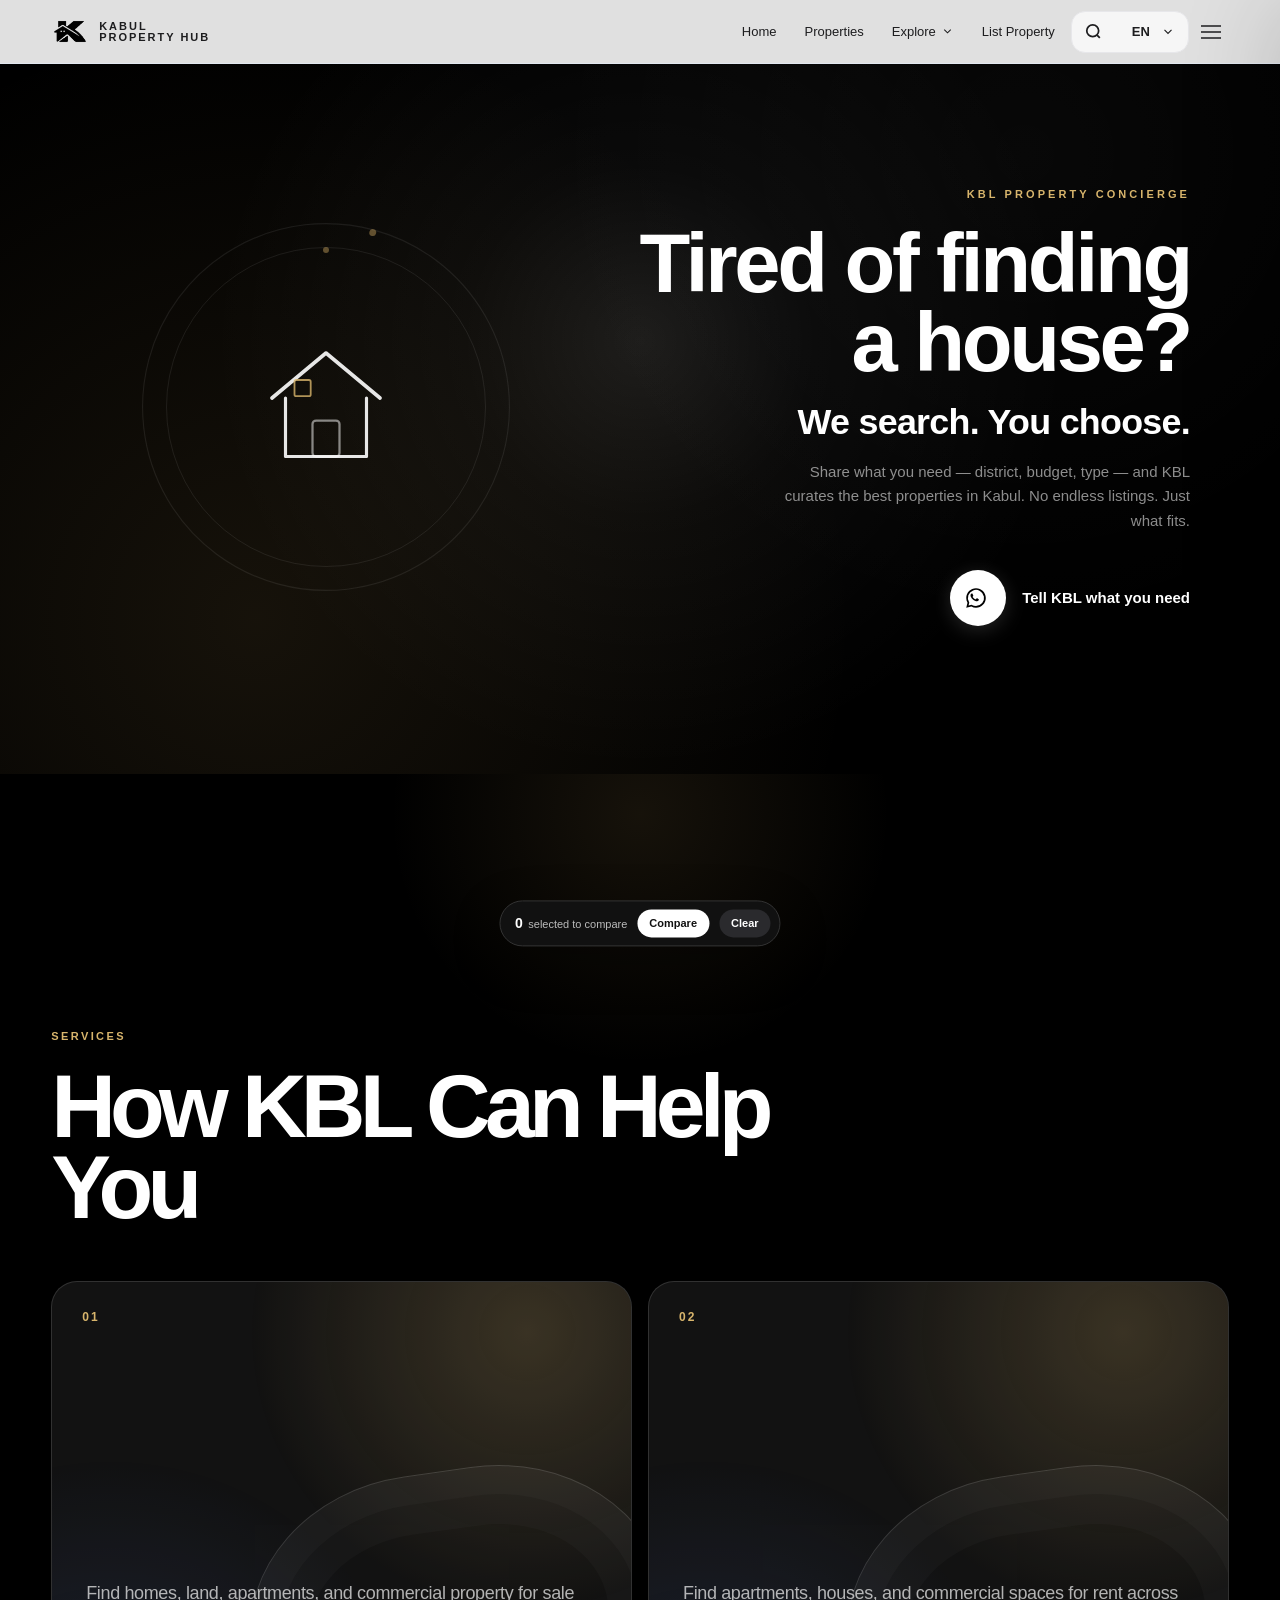
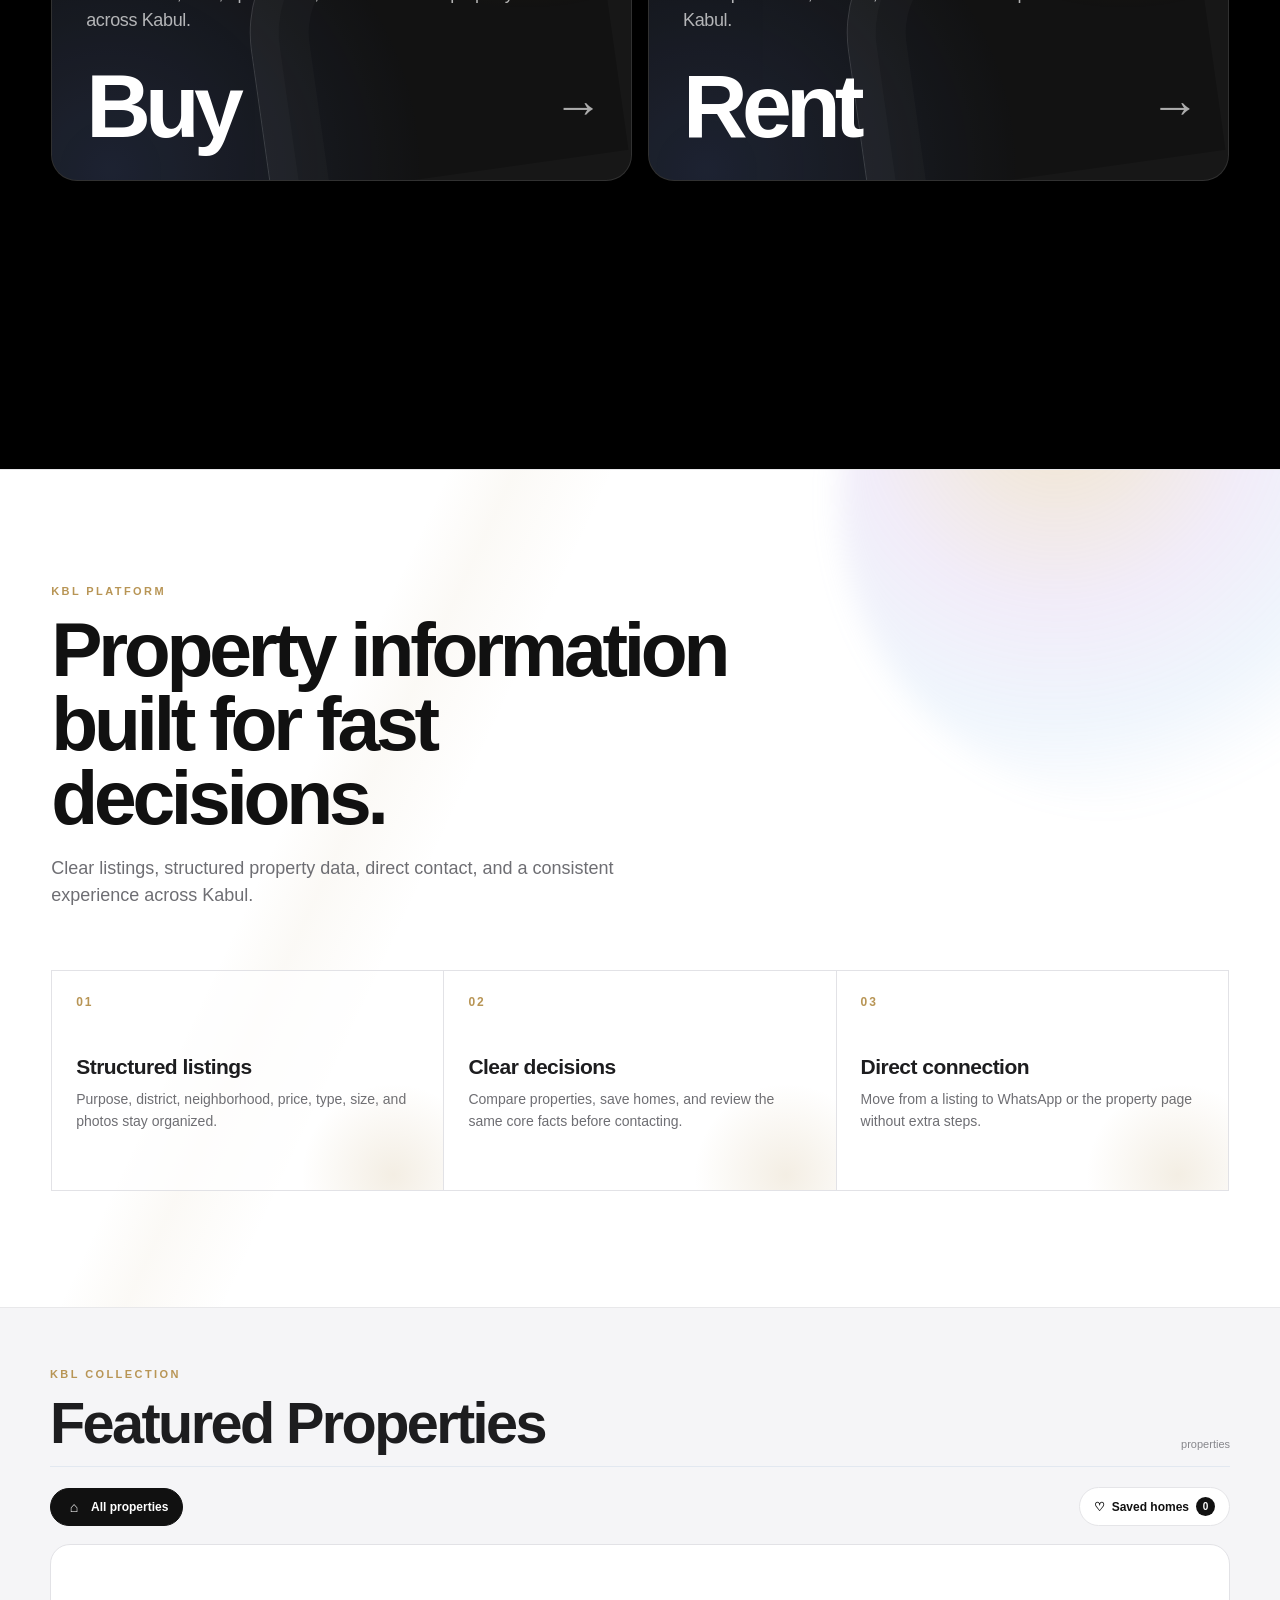
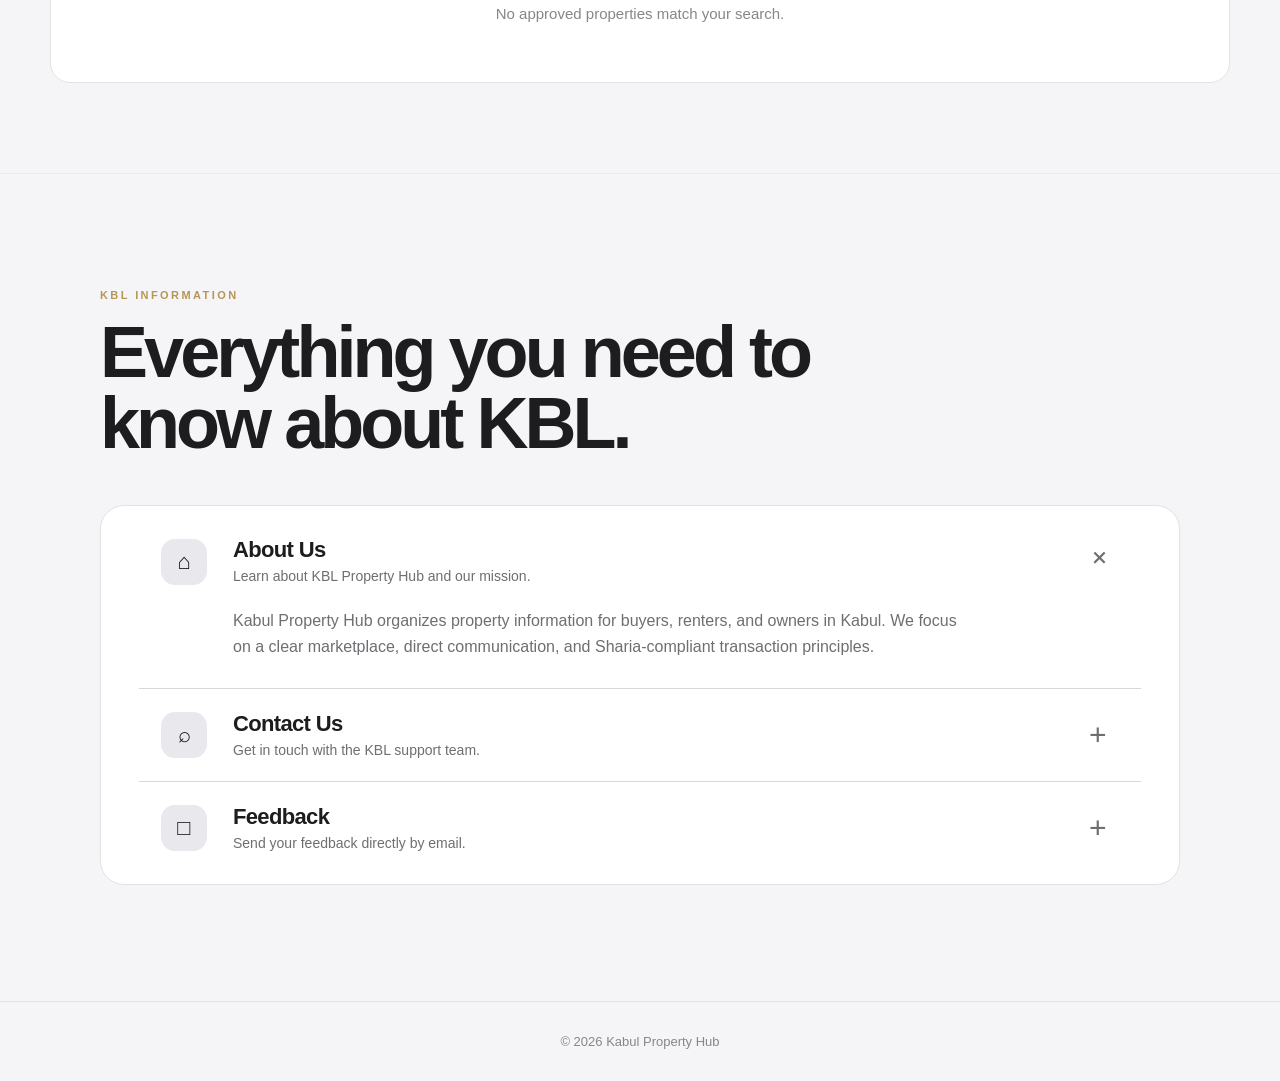
==== commit fb4b1f37: "Add files via upload" ====
--- a/index.html
+++ b/index.html
@@ -1,74 +1,222 @@
 <!doctype html>
-<html lang="en">
+<html lang="en" dir="ltr">
 <head>
 <meta charset="utf-8">
-<meta name="viewport" content="width=device-width,initial-scale=1,viewport-fit=cover">
-<meta name="description" content="KBL Property Hub — Kabul property marketplace for buying and renting.">
-<title>KBL Property Hub — Kabul</title>
+<meta name="viewport" content="width=device-width, initial-scale=1, viewport-fit=cover">
+<meta name="theme-color" content="#000000">
+<meta name="description" content="Kabul Property Hub">
+<title>Kabul Property Hub</title>
 <link rel="stylesheet" href="style.css">
-
+<link rel="icon" type="image/png" href="kbl-logo.png">
 </head>
 <body>
 <header class="site-header">
-  <a href="index.html" class="brand" aria-label="KBL Property Hub"><span class="brand-mark">KBL</span><span class="brand-name">Property Hub</span></a>
-  <nav class="main-nav" aria-label="Main navigation">
-    <a class="nav-link" href="buy.html">Buy</a>
-    <a class="nav-link" href="rent.html">Rent</a>
-    <a class="nav-link" href="how-it-works.html">How it works</a>
-    <button id="savedButton" class="nav-button" type="button"><span data-i18n="saved">Saved</span><span id="savedCount" class="saved-count">0</span></button>
-    <button id="commandButton" class="nav-button" type="button" aria-label="Open search">⌕</button>
-    <button id="listPropertyButton" class="nav-button" type="button" data-i18n="listProperty">List a Property</button>
-    <div class="language-switcher">
-      <button class="language-button active" data-language="en" type="button">EN</button>
-      <button class="language-button" data-language="fa" type="button">دری</button>
-      <button class="language-button" data-language="ps" type="button">پښتو</button>
-    </div>
+  <a class="brand" href="index.html"><span class="brand-logo-wrap"><img class="brand-logo" src="kbl-logo.png" alt="Kabul Property Hub logo"></span><span class="brand-copy"><strong>KABUL</strong><strong>PROPERTY HUB</strong></span></a>
+  <nav class="top-nav">
+    <a href="index.html" data-i18n="home">Home</a>
+    <a href="index.html#properties" data-i18n="properties">Properties</a>
+    <button class="explore-trigger" type="button" data-explore-trigger aria-expanded="false"><span data-i18n="explore">Explore</span><svg viewBox="0 0 20 20" fill="none" stroke="currentColor" stroke-width="1.6"><path d="m5 7 5 5 5-5"/></svg></button>
+    <a class="header-list-link" href="list-property.html" data-i18n="listProperty">List Property</a>
+    <div class="header-tools" aria-label="KBL tools">
+      <button class="search-trigger" id="searchTrigger" type="button" aria-label="Search KBL">
+        <svg width="19" height="19" viewBox="0 0 24 24" fill="none" stroke="currentColor" stroke-width="2.2" aria-hidden="true"><circle cx="11" cy="11" r="7.5"/><path d="m20 20-3.5-3.5"/></svg>
+      </button>
+      <div class="language-menu">
+        <button class="language-trigger" type="button" aria-expanded="false"><span class="language-current">EN</span><svg viewBox="0 0 20 20" fill="none" stroke="currentColor" stroke-width="1.6" aria-hidden="true"><path d="m5 7 5 5 5-5"/></svg></button>
+        <div class="language-dropdown" role="menu">
+          <button class="lang" data-lang="en" role="menuitem">EN</button>
+          <button class="lang" data-lang="fa" role="menuitem">دری</button>
+          <button class="lang" data-lang="ps" role="menuitem">پښتو</button>
+        </div>
+      </div>
+    </div>
+    <button class="menu-btn" type="button"><svg width="20" height="14" viewBox="0 0 20 14"><line x1="0" y1="1" x2="20" y2="1" stroke="currentColor" stroke-width="1.5"/><line x1="0" y1="7" x2="20" y2="7" stroke="currentColor" stroke-width="1.5"/><line x1="0" y1="13" x2="20" y2="13" stroke="currentColor" stroke-width="1.5"/></svg></button>
   </nav>
 </header>
-
-<main>
-<section class="hero">
-  <div class="hero-content">
-    <p class="eyebrow" data-i18n="eyebrow">KABUL PROPERTY DISCOVERY</p>
-    <h1 data-i18n="heroTitle">Find the place you want to live.</h1>
-    <p class="hero-description" data-i18n="heroDescription">Explore homes across Kabul, compare details, save favorites, and request a viewing through KBL.</p>
-    <div class="hero-actions"><button class="hero-cta" id="heroSearchButton" type="button" data-i18n="startSearch">Start searching</button><span class="hero-note" data-i18n="heroNote">Verified listings. Clear information. One place.</span></div>
-    <div class="hero-tags"><span data-i18n="rent">Rent</span><span data-i18n="buy">Buy</span><span>24/7</span></div>
-  </div>
-</section>
-<section class="search-container" id="searchSection">
-  <div class="purpose-tabs"><button class="purpose-tab active" data-purpose="all" data-i18n="all" type="button">All</button><button class="purpose-tab" data-purpose="rent" data-i18n="rent" type="button">Rent</button><button class="purpose-tab" data-purpose="sale" data-i18n="buy" type="button">Buy</button></div>
-  <div class="filter-strip"><button class="filter-chip active" data-purpose="all" type="button" data-i18n="all">All</button><button class="filter-chip" data-purpose="rent" type="button" data-i18n="rent">Rent</button><button class="filter-chip" data-purpose="sale" type="button" data-i18n="buy">Buy</button><button class="filter-chip" id="verifiedChip" type="button" data-i18n="verifiedOnlyShort">Verified</button></div>
-  <div class="search-grid">
-    <label class="search-field"><span data-i18n="contextSearch">Search by context</span><input id="searchInput" type="search" autocomplete="off" data-i18n-placeholder="contextSearchPlaceholder" placeholder="Search by neighborhood, street, landmark or property ID..."></label>
-    <label class="search-field"><span data-i18n="district">District</span><select id="districtFilter"><option value="" data-i18n="allDistricts">All districts</option></select></label>
-    <label class="search-field"><span data-i18n="neighborhood">Neighborhood</span><select id="neighborhoodFilter"><option value="" data-i18n="allNeighborhoods">All neighborhoods</option></select></label>
-    <label class="search-field"><span data-i18n="maxPrice">Maximum price</span><input id="priceFilter" type="number" min="0" inputmode="numeric" placeholder="AFN"></label>
-    <label class="search-field"><span data-i18n="furnishing">Furnishing</span><select id="furnishingFilter"><option value="" data-i18n="any">Any</option><option value="furnished" data-i18n="furnished">Furnished</option><option value="unfurnished" data-i18n="unfurnished">Unfurnished</option></select></label>
-  </div>
-  <div class="filter-footer"><label class="verification-filter"><input id="verifiedFilter" type="checkbox"><span data-i18n="verifiedOnly">KBL verified only</span></label><button id="clearFilters" class="clear-button" type="button" data-i18n="clearFilters">Clear filters</button></div>
-</section>
-<section class="catalog" id="catalog"><div class="section-heading"><div><p class="eyebrow" data-i18n="featuredEyebrow">KBL COLLECTION</p><h2 data-i18n="featuredTitle">Explore properties.</h2></div><span id="resultCount" class="result-count"></span></div><div id="propertyGrid" class="property-grid"></div></section>
-<section class="finder-section" id="finderSection"><div class="finder-copy"><p class="eyebrow" data-i18n="finderEyebrow">NEED HELP FINDING A HOME?</p><h2 data-i18n="finderTitle">Tired of finding a house? Don’t worry. KBL finds it for you.</h2><p data-i18n="finderText">Tell us what you need, search the market, and build a shortlist without losing your place.</p><button class="hero-cta light" id="finderSearchButton" type="button" data-i18n="findForMe">Find properties for me</button></div><div class="finder-orbit" aria-hidden="true"><span></span><span></span><span></span><strong>KBL</strong></div></section>
-<section class="service-section"><div class="service-card"><span class="service-number">01</span><h3 data-i18n="serviceOneTitle">See everything.</h3><p data-i18n="serviceOneText">Size, floor, facilities, documents and pricing in one place.</p></div><div class="service-card"><span class="service-number">02</span><h3 data-i18n="serviceTwoTitle">Request a viewing.</h3><p data-i18n="serviceTwoText">Send the property ID to KBL and arrange the next step.</p></div><div class="service-card"><span class="service-number">03</span><h3 data-i18n="serviceThreeTitle">Save your shortlist.</h3><p data-i18n="serviceThreeText">Save homes in your browser and return to them later.</p></div></section>
-<section class="halal-section"><div class="halal-badge" data-i18n="halalBadge">SHARIA MARKETPLACE</div><div><h2 data-i18n="halalTitle">Clear, direct property transactions.</h2><p data-i18n="halalDescription">KBL focuses on direct property purchases and rental agreements.</p></div></section>
+<div class="mega-backdrop" id="megaBackdrop"></div>
+<section class="mega-menu" id="megaMenu" aria-hidden="true">
+  <div class="mega-inner">
+    <div class="mega-lead">
+      <p class="kicker" data-i18n="exploreKicker">KBL MARKETPLACE</p>
+      <h2 data-i18n="exploreTitle">Find the right way to move in Kabul.</h2>
+      <p data-i18n="exploreText">Browse verified marketplace paths for buying, renting, listing, and comparing property.</p>
+    </div>
+    <div class="mega-grid">
+      <a href="buy.html" class="mega-item"><span class="mega-index">01</span><strong data-i18n="browseBuy">Browse Buy</strong><small data-i18n="browseBuyText">Homes, land, apartments, shops, and commercial property.</small><span>→</span></a>
+      <a href="rent.html" class="mega-item"><span class="mega-index">02</span><strong data-i18n="browseRent">Browse Rent</strong><small data-i18n="browseRentText">Homes, apartments, and commercial spaces for rent.</small><span>→</span></a>
+      <a href="list-property.html" class="mega-item"><span class="mega-index">03</span><strong data-i18n="listHome">List a Property</strong><small data-i18n="listHomeText">Submit a sale or rental listing for KBL review.</small><span>→</span></a>
+      <a href="about.html" class="mega-item"><span class="mega-index">04</span><strong data-i18n="aboutUs">About KBL</strong><small data-i18n="aboutUsText">Learn about the marketplace, support, and feedback.</small><span>→</span></a>
+    </div>
+  </div>
+</section>
+<div class="search-backdrop" id="searchBackdrop" aria-hidden="true"></div>
+<div class="search-overlay" id="searchOverlay" aria-hidden="true">
+  <button class="search-close" id="searchClose" type="button" aria-label="Close">×</button>
+  <div class="global-search-inner">
+    <div class="global-search-field">
+      <svg viewBox="0 0 24 24" fill="none" stroke="currentColor" stroke-width="2.2" aria-hidden="true"><circle cx="11" cy="11" r="8"/><path d="M21 21l-4.35-4.35"/></svg>
+      <input id="globalSearchInput" type="search" data-i18n-placeholder="searchProperty" placeholder="Search Kabul Property Hub" aria-label="Search Kabul Property Hub" autocomplete="off">
+      <kbd>ESC</kbd>
+    </div>
+    <div class="global-search-content">
+      <p class="search-section-label" data-i18n="searchSections">Explore KBL</p>
+      <div class="quick-links-grid">
+        <a href="buy.html" class="quick-link"><span data-i18n="browseBuy">Buy properties</span><span>→</span></a>
+        <a href="rent.html" class="quick-link"><span data-i18n="browseRent">Rent properties</span><span>→</span></a>
+        <a href="about.html" class="quick-link"><span data-i18n="menuAbout">About Kabul Property Hub</span><span>→</span></a>
+        <a href="how-it-works.html" class="quick-link"><span data-i18n="menuHow">How It Works</span><span>→</span></a>
+        <a href="contact.html" class="quick-link"><span data-i18n="menuContact">Contact Us</span><span>→</span></a>
+      </div>
+      <div class="global-search-results" id="globalSearchResults" aria-live="polite"></div>
+    </div>
+  </div>
+</div>
+<div class="menu-backdrop" id="menuBackdrop"></div>
+<aside class="menu-panel" id="menuPanel" aria-hidden="true">
+  <div class="menu-head"><span></span><button class="close-menu" type="button">×</button></div>
+  <nav class="menu-links" id="menuLinks">
+    <a href="about.html" data-i18n="menuAbout">About</a>
+    <a href="how-it-works.html" data-i18n="menuHow">How It Works</a>
+    <a href="saved.html" data-i18n="menuSaved">Saved</a>
+    <a href="list-property.html" data-i18n="menuList">List Property</a>
+    <a href="terms.html" data-i18n="menuTerms">Terms</a>
+    <a href="privacy.html" data-i18n="menuPrivacy">Privacy Policy</a>
+    <a href="contact.html" data-i18n="menuContact">Contact</a>
+  </nav>
+</aside>
+
+<main id="home">
+<section class="concierge-hero" aria-labelledby="conciergeTitle">
+  <div class="concierge-inner">
+    <div class="concierge-visual">
+      <div class="house-scene">
+        <svg class="house-icon" viewBox="0 0 200 200" fill="none" aria-hidden="true">
+          <path d="M40 90 L100 40 L160 90" stroke="rgba(255,255,255,0.9)" stroke-width="4" stroke-linecap="round" stroke-linejoin="round"/>
+          <path d="M55 90 V155 H145 V90" stroke="rgba(255,255,255,0.9)" stroke-width="3.5" stroke-linecap="round" stroke-linejoin="round"/>
+          <rect x="85" y="115" width="30" height="40" rx="4" stroke="rgba(255,255,255,0.5)" stroke-width="2.5"/>
+          <rect x="65" y="70" width="18" height="18" rx="2" stroke="#d8b56c" stroke-width="2" opacity="0.8"/>
+        </svg>
+        <div class="orbit-ring"></div>
+        <div class="orbit-ring" style="animation-delay:-4s;transform:scale(1.15) rotate(15deg)"></div>
+      </div>
+    </div>
+    <div class="concierge-copy">
+      <p class="concierge-kicker" data-i18n="finderKicker">KBL PROPERTY CONCIERGE</p>
+      <h1 id="conciergeTitle" data-i18n="finderTitle">Tired of finding a house?</h1>
+      <p class="concierge-lead" data-i18n="finderText">We search. You choose.</p>
+      <p class="concierge-body" data-i18n="finderSubtext">Share what you need — district, budget, type — and KBL curates the best properties in Kabul. No endless listings. Just what fits.</p>
+      <a class="concierge-cta" href="https://wa.me/93707740762" target="_blank" rel="noopener">
+        <span class="cta-circle">
+          <svg class="wa-symbol" viewBox="0 0 32 32" aria-hidden="true"><path fill="currentColor" d="M19.11 17.33c-.27-.14-1.6-.79-1.85-.88-.25-.09-.43-.14-.61.14-.18.27-.7.88-.86 1.06-.16.18-.32.2-.59.07-.27-.14-1.13-.42-2.15-1.34-.79-.7-1.32-1.57-1.47-1.84-.15-.27-.02-.42.11-.55.12-.12.27-.32.41-.48.14-.16.18-.27.27-.45.09-.18.05-.34-.02-.48-.07-.14-.61-1.47-.84-2.01-.22-.53-.45-.46-.61-.47h-.52c-.18 0-.48.07-.73.34-.25.27-.95.93-.95 2.27s.98 2.63 1.11 2.81c.14.18 1.93 2.95 4.68 4.14.65.28 1.16.45 1.56.57.65.21 1.24.18 1.7.11.52-.08 1.6-.66 1.82-1.29.23-.63.23-1.17.16-1.29-.07-.11-.25-.18-.52-.32M16.03 3C8.84 3 3 8.84 3 16.03c0 2.3.6 4.46 1.65 6.34L3 29l6.82-1.61a12.96 12.96 0 0 0 6.21 1.58h.01C23.22 28.97 29.06 23.13 29.06 16S23.22 3 16.03 3m0 23.67h-.01a10.75 10.75 0 0 1-5.49-1.5l-.39-.23-4.05.96.98-3.95-.25-.41a10.73 10.73 0 1 1 9.21 5.13"/></svg>
+        </span>
+        <span data-i18n="finderCta">Tell KBL what you need</span>
+      </a>
+    </div>
+  </div>
+</section>
+
+<section class="apple-services scroll-reveal" aria-labelledby="servicesTitle">
+  <div class="apple-services-inner">
+    <p class="kicker" data-i18n="servicesKicker">SERVICES</p>
+    <h2 id="servicesTitle" data-i18n="servicesTitle">How KBL Can Help You</h2>
+    <div class="service-cards">
+      <a class="service-card service-buy" href="buy.html">
+        <span class="service-number">01</span>
+        <p data-i18n="buyServiceText">Find homes, land, apartments, and commercial property for sale across Kabul.</p>
+        <span class="service-name"><span data-i18n="buy">Buy</span><span class="service-arrow">→</span></span>
+      </a>
+      <a class="service-card service-rent" href="rent.html">
+        <span class="service-number">02</span>
+        <p data-i18n="rentServiceText">Find apartments, houses, and commercial spaces for rent across Kabul.</p>
+        <span class="service-name"><span data-i18n="rent">Rent</span><span class="service-arrow">→</span></span>
+      </a>
+    </div>
+
+
+  </div>
+</section>
+
+<section class="stripe-realestate-layer scroll-reveal" aria-label="KBL platform principles">
+  <div class="stripe-layer-inner">
+    <div class="stripe-layer-heading">
+      <p class="kicker" data-i18n="platformKicker">KBL PLATFORM</p>
+      <h2 data-i18n="platformTitle">Property information built for fast decisions.</h2>
+      <p data-i18n="platformText">Clear listings, structured property data, direct contact, and a consistent experience across Kabul.</p>
+    </div>
+    <div class="stripe-layer-grid">
+      <article><span>01</span><strong data-i18n="platformCard1Title">Structured listings</strong><p data-i18n="platformCard1Text">Purpose, district, neighborhood, price, type, size, and photos stay organized.</p></article>
+      <article><span>02</span><strong data-i18n="platformCard2Title">Clear decisions</strong><p data-i18n="platformCard2Text">Compare properties, save homes, and review the same core facts before contacting.</p></article>
+      <article><span>03</span><strong data-i18n="platformCard3Title">Direct connection</strong><p data-i18n="platformCard3Text">Move from a listing to WhatsApp or the property page without extra steps.</p></article>
+    </div>
+  </div>
+</section>
+
+<section class="catalog section scroll-reveal" id="properties">
+  <div class="section-head">
+    <div>
+      <p class="kicker" data-i18n="featuredKicker">KBL COLLECTION</p>
+      <h2 data-i18n="featured">Featured Properties</h2>
+    </div>
+    <span class="result-count-wrap"><span id="resultCount"></span><span data-i18n="propertiesFound">properties</span></span>
+  </div>
+  <div class="feed-toolbar">
+    <div class="feed-tabs" role="tablist" aria-label="Property purpose">
+      <button class="feed-tab active" data-purpose="all" type="button"><span class="feed-tab-icon">⌂</span><span data-i18n="allProperties">All properties</span></button>
+    </div>
+    <button class="saved-launch" id="savedLaunch" type="button"><span>♡</span><span data-i18n="savedHomes">Saved homes</span><span class="saved-count" id="savedCount">0</span></button>
+  </div>
+  <div class="cards" id="cards"></div>
+</section>
+
+
+<section class="kbl-info-end scroll-reveal" id="kbl-info" aria-label="KBL information">
+  <div class="kbl-info-end-inner">
+    <p class="kicker" data-i18n="infoKicker">KBL INFORMATION</p>
+    <h2 data-i18n="infoTitle">Everything you need to know about KBL.</h2>
+    <div class="apple-info-accordion" aria-label="KBL information">
+      <details open>
+        <summary><span class="accordion-icon">⌂</span><span><strong data-i18n="aboutPanelTitle">About Us</strong><small data-i18n="aboutPanelSubtitle">Learn about KBL Property Hub and our mission.</small></span><span class="accordion-plus">+</span></summary>
+        <div class="accordion-content" data-i18n="aboutPanelText">Kabul Property Hub organizes property information for buyers, renters, and owners in Kabul. We focus on a clear marketplace, direct communication, and Sharia-compliant transaction principles.</div>
+      </details>
+      <details>
+        <summary><span class="accordion-icon">⌕</span><span><strong data-i18n="contactPanelTitle">Contact Us</strong><small data-i18n="contactPanelSubtitle">Get in touch with the KBL support team.</small></span><span class="accordion-plus">+</span></summary>
+        <div class="accordion-content"><span data-i18n="contactPanelText">For property questions, listing support, or reports, contact KBL through WhatsApp.</span><a class="accordion-link" href="https://wa.me/93707740762" target="_blank" rel="noopener" data-i18n="whatsapp">WhatsApp</a></div>
+      </details>
+      <details>
+        <summary><span class="accordion-icon">□</span><span><strong data-i18n="feedbackPanelTitle">Feedback</strong><small data-i18n="feedbackPanelSubtitle">Send your feedback directly by email.</small></span><span class="accordion-plus">+</span></summary>
+        <div class="accordion-content"><span data-i18n="feedbackPanelText">Tell us what works, what needs improvement, or what you want KBL to add.</span><a class="accordion-link" href="mailto:kabulpropertyhub@gmail.com">kabulpropertyhub@gmail.com</a></div>
+      </details>
+    </div>
+  </div>
+</section>
 </main>
-<div id="modalBackdrop" class="modal-backdrop" hidden><div class="modal"><button id="modalClose" class="modal-close" type="button">×</button><div id="modalContent"></div></div></div>
-<div id="toast" class="toast" aria-live="polite"></div>
-<div id="commandPalette" class="command-palette" hidden>
-  <div class="command-panel">
-    <div class="command-head"><strong id="commandTitle" data-i18n="commandTitle">KBL Search</strong><span>ESC</span></div>
-    <input id="commandInput" type="search" data-i18n-placeholder="commandPlaceholder" placeholder="Search neighborhood, street, landmark or property ID...">
-    <div class="command-links">
-      <button type="button" data-command-action="search" data-i18n="commandSearch">Search properties</button>
-      <button type="button" data-command-action="saved" data-i18n="saved">Saved</button>
-      <button type="button" data-command-action="list" data-i18n="listProperty">List a Property</button>
-    </div>
-  </div>
+
+<aside class="saved-drawer" id="savedDrawer" aria-hidden="true">
+  <div class="saved-drawer-head"><div><p class="kicker" data-i18n="savedHomes">SAVED HOMES</p><h2 data-i18n="savedTitle">Your shortlist</h2></div><button type="button" class="saved-drawer-close" data-close-saved>×</button></div>
+  <div class="saved-drawer-body" id="savedDrawerBody"></div>
+</aside>
+<div class="saved-backdrop" id="savedBackdrop"></div>
+
+<section class="command-backdrop" id="commandBackdrop" aria-hidden="true">
+  <div class="command-palette" role="dialog" aria-modal="true" aria-labelledby="commandTitle">
+    <div class="command-search"><svg viewBox="0 0 24 24" fill="none" stroke="currentColor" stroke-width="2"><circle cx="11" cy="11" r="7.5"/><path d="m20 20-3.5-3.5"/></svg><input id="commandInput" type="search" data-i18n-placeholder="commandPlaceholder" placeholder="Search KBL or jump to a section" autocomplete="off"><kbd>ESC</kbd></div>
+    <p class="command-label" id="commandTitle" data-i18n="quickActions">Quick actions</p>
+    <div class="command-items" id="commandItems">
+      <button type="button" data-command="buy"><span>01</span><strong data-i18n="browseBuy">Browse Buy</strong><small data-i18n="browseBuyText">Homes, land, apartments, shops, and commercial property.</small></button>
+      <button type="button" data-command="rent"><span>02</span><strong data-i18n="browseRent">Browse Rent</strong><small data-i18n="browseRentText">Homes, apartments, and commercial spaces for rent.</small></button>
+      <button type="button" data-command="search"><span>03</span><strong data-i18n="openSearch">Open search</strong><small data-i18n="openSearchText">Filter by district, neighborhood, budget, currency, and type.</small></button>
+      <button type="button" data-command="saved"><span>04</span><strong data-i18n="savedHomes">Saved homes</strong><small data-i18n="savedText">Open your saved property shortlist.</small></button>
+      <a href="list-property.html"><span>05</span><strong data-i18n="listHome">List a Property</strong><small data-i18n="listHomeText">Submit a sale or rental listing for review.</small></a>
+    </div>
+  </div>
+</section>
+
+<div class="compare-tray" id="compareTray" aria-hidden="true">
+  <div><strong id="compareCount">0</strong><span data-i18n="compareSelected">selected to compare</span></div>
+  <button type="button" id="compareNow" data-i18n="compareNow">Compare</button>
+  <button type="button" id="clearCompare" data-i18n="clearCompare">Clear</button>
 </div>
-<footer class="footer">
-  <div><strong>KBL Property Hub</strong><p data-i18n="footerDescription">Kabul property discovery, organized for people.</p></div>
-  <div><p>WhatsApp: +93707740762</p><p>© 2026 KBL Property Hub</p></div>
-</footer>
-<script src='app.js'></script>
+
+<footer data-i18n="footer">© 2026 Kabul Property Hub</footer>
+<script src="app.js"></script>
 </body></html>
--- a/style.css
+++ b/style.css
@@ -1,100 +1,1773 @@
-
+[hidden]{display:none!important}
 *{box-sizing:border-box}
 :root{
-  --bg:#f5f5f7;--paper:#fff;--ink:#1d1d1f;--muted:#6e6e73;--line:rgba(0,0,0,.10);
-  --blue:#0071e3;--green:#1f8f4d;--red:#d70015;--max:1180px;--radius:28px;
+  --spring:cubic-bezier(0.32,0.72,0,1);
+  --spring-bounce:cubic-bezier(0.34,1.56,0.64,1);
+  --ease:cubic-bezier(0.28,0.11,0.32,1);
+  --bg:#f5f5f7;
+  --card:#ffffff;
+  --text:#1d1d1f;
+  --muted:#86868b;
+  --border:#e2e2e6;
+  --gold:#b89555;
+  --gold-light:#d8b56c;
+  --gold-dark:#8a6d3a;
+  --accent:#0071e3;
+  --shadow-sm:0 2px 8px rgba(0,0,0,.04);
+  --shadow-md:0 8px 24px rgba(0,0,0,.06);
+  --shadow-lg:0 20px 60px rgba(0,0,0,.08);
+  --radius-sm:14px;
+  --radius-md:20px;
+  --radius-lg:28px;
+  --radius-xl:32px;
 }
 html{scroll-behavior:smooth}
-body{margin:0;background:var(--bg);color:var(--ink);font-family:-apple-system,BlinkMacSystemFont,"SF Pro Display","SF Pro Text","Segoe UI",Arial,sans-serif;-webkit-font-smoothing:antialiased;overflow-x:hidden}
-body.modal-open,body.menu-open{overflow:hidden}
-button,input,select,textarea{font:inherit}button{cursor:pointer}a{text-decoration:none;color:inherit}
-.site-header{position:sticky;top:0;z-index:1000;height:52px;display:flex;align-items:center;justify-content:space-between;padding:0 max(18px,calc((100vw - var(--max))/2));background:rgba(250,250,252,.82);border-bottom:1px solid rgba(0,0,0,.07);backdrop-filter:saturate(180%) blur(20px)}
-.brand{display:flex;align-items:center;gap:9px;font-size:14px;font-weight:650;letter-spacing:-.02em;white-space:nowrap}
-.brand-mark{width:28px;height:28px;border-radius:8px;background:#1d1d1f;color:#fff;display:grid;place-items:center;font-size:9px;font-weight:800;letter-spacing:.05em}
-.main-nav{display:flex;align-items:center;gap:2px}
-.nav-link,.nav-button{border:0;background:transparent;padding:7px 11px;border-radius:999px;font-size:12px;color:var(--ink)}
-.nav-link:hover,.nav-button:hover{background:rgba(0,0,0,.055)}
-.language-switcher{display:flex;gap:2px;margin-left:5px;padding:2px;background:rgba(0,0,0,.055);border-radius:999px}
-.language-button{border:0;background:transparent;padding:5px 8px;border-radius:999px;font-size:10px;color:var(--muted)}
-.language-button.active{background:#fff;color:var(--ink);box-shadow:0 1px 4px rgba(0,0,0,.10)}
-.saved-count{display:inline-grid;place-items:center;min-width:17px;height:17px;margin-left:4px;padding:0 4px;border-radius:99px;background:#1d1d1f;color:#fff;font-size:9px}
-.menu-toggle{display:none;border:0;background:transparent;font-size:20px}
-.hero{position:relative;min-height:760px;display:flex;align-items:center;justify-content:center;text-align:center;padding:100px 20px 160px;overflow:hidden;background:#fff}
-.hero:before{content:"";position:absolute;width:780px;height:780px;left:50%;top:40%;transform:translate(-50%,-50%);background:radial-gradient(circle,rgba(0,113,227,.13),rgba(122,79,255,.07) 30%,transparent 67%);filter:blur(2px)}
-.hero:after{content:"";position:absolute;inset:auto 0 0;height:180px;background:linear-gradient(transparent,var(--bg))}
-.hero-content{position:relative;z-index:2;max-width:950px}
-.eyebrow{margin:0 0 18px;color:#86868b;font-size:11px;font-weight:700;letter-spacing:.14em;text-transform:uppercase}
-.hero h1{margin:0 auto 28px;max-width:1000px;font-size:clamp(58px,9.3vw,118px);line-height:.94;letter-spacing:-.075em;font-weight:700}
-.hero-description{max-width:720px;margin:0 auto;color:var(--muted);font-size:clamp(18px,2.3vw,25px);line-height:1.35;letter-spacing:-.02em}
-.hero-actions{display:flex;align-items:center;justify-content:center;gap:16px;flex-wrap:wrap;margin-top:34px}
-.hero-cta,.primary-button{border:0;background:var(--blue);color:#fff;border-radius:999px;padding:12px 19px;font-size:13px;font-weight:650;box-shadow:0 7px 22px rgba(0,113,227,.20)}
-.hero-cta:hover,.primary-button:hover{filter:brightness(.96);transform:translateY(-1px)}
-.hero-note{font-size:12px;color:var(--muted)}
-.hero-tags{display:flex;justify-content:center;gap:8px;flex-wrap:wrap;margin-top:28px}
-.hero-tags span{padding:7px 12px;border-radius:999px;background:rgba(255,255,255,.7);border:1px solid var(--line);font-size:11px;color:#515154}
-.search-container{width:min(var(--max),calc(100% - 28px));margin:-64px auto 100px;position:relative;z-index:20;background:rgba(255,255,255,.90);border:1px solid rgba(0,0,0,.09);border-radius:30px;padding:22px;box-shadow:0 24px 70px rgba(0,0,0,.10);backdrop-filter:blur(25px)}
-.purpose-tabs{display:flex;justify-content:center;gap:4px;margin-bottom:18px}
-.purpose-tab,.filter-chip{border:0;background:transparent;padding:9px 18px;border-radius:999px;color:var(--muted);font-size:12px}
-.purpose-tab.active,.filter-chip.active{background:#1d1d1f;color:#fff}
-.filter-strip{display:flex;gap:5px;overflow:auto;padding-bottom:14px;border-bottom:1px solid var(--line);margin-bottom:16px}
-.search-grid{display:grid;grid-template-columns:2fr repeat(4,1fr);gap:10px}
-.search-field{display:flex;flex-direction:column;gap:6px;font-size:10px;color:var(--muted)}
-.search-field input,.search-field select,.form-control{width:100%;border:1px solid rgba(0,0,0,.12);border-radius:14px;padding:12px;background:#fff;color:var(--ink);outline:0}
-.search-field input:focus,.search-field select:focus,.form-control:focus{border-color:rgba(0,113,227,.5);box-shadow:0 0 0 4px rgba(0,113,227,.10)}
-.filter-footer{display:flex;justify-content:space-between;align-items:center;margin-top:13px}
-.verification-filter{display:flex;align-items:center;gap:7px;color:var(--muted);font-size:11px}
-.clear-button{border:0;background:transparent;color:var(--blue);font-size:11px}
-.catalog{width:min(var(--max),calc(100% - 28px));margin:0 auto 120px}
-.section-heading{display:flex;align-items:end;justify-content:space-between;margin-bottom:24px}
-.section-heading h2{margin:0;font-size:clamp(40px,5vw,68px);line-height:.98;letter-spacing:-.06em}
-.result-count{font-size:12px;color:var(--muted)}
-.property-grid{display:grid;grid-template-columns:repeat(3,1fr);gap:20px}
-.property-card{background:#fff;border-radius:26px;overflow:hidden;border:1px solid rgba(0,0,0,.07);box-shadow:0 8px 30px rgba(0,0,0,.055);transition:transform .3s ease,box-shadow .3s ease}
-.property-card:hover{transform:translateY(-5px);box-shadow:0 25px 60px rgba(0,0,0,.11)}
-.property-media{position:relative;aspect-ratio:4/3;background:#e8e8ed;overflow:hidden}
-.property-media img{position:absolute;inset:0;width:100%;height:100%;object-fit:cover;transition:opacity .35s ease,transform .5s ease}
-.property-card:hover .property-media img{transform:scale(1.015)}
-.property-media:after{content:"";position:absolute;inset:0;background:linear-gradient(180deg,rgba(0,0,0,.24),transparent 32%,transparent 68%,rgba(0,0,0,.35));pointer-events:none}
-.card-top{position:absolute;z-index:3;top:12px;left:12px;right:12px;display:flex;justify-content:space-between;align-items:center}
-.property-type,.status-pill{padding:7px 10px;border-radius:999px;background:rgba(255,255,255,.9);font-size:10px;font-weight:700}
-.status-pill{background:rgba(31,143,77,.93);color:#fff}
-.favorite-button{width:38px;height:38px;border:0;border-radius:50%;background:rgba(255,255,255,.92);font-size:20px;box-shadow:0 5px 18px rgba(0,0,0,.12)}
-.favorite-button.saved{color:#e23d63}
-.image-dots{position:absolute;z-index:3;bottom:11px;left:50%;transform:translateX(-50%);display:flex;gap:4px}
-.image-dot{width:5px;height:5px;border-radius:99px;background:rgba(255,255,255,.55)}
-.image-dot.active{width:12px;background:#fff}
+body{margin:0;background:var(--bg);color:var(--text);font-family:-apple-system,BlinkMacSystemFont,"SF Pro Display","SF Pro Text",Inter,Segoe UI,sans-serif;overflow-x:hidden;-webkit-font-smoothing:antialiased}
+a{text-decoration:none;color:inherit}
+button,input,select,textarea{font-family:inherit;font-size:inherit}
+
+/* ============================================================
+   HEADER — Glassmorphism, refined
+   ============================================================ */
+.site-header{
+  height:64px;position:fixed;top:0;left:0;right:0;z-index:1000;
+  display:flex;align-items:center;justify-content:space-between;
+  padding:0 clamp(16px,4vw,56px);
+  background:rgba(255,255,255,.72);
+  backdrop-filter:saturate(180%) blur(24px);
+  -webkit-backdrop-filter:saturate(180%) blur(24px);
+  border-bottom:1px solid rgba(0,0,0,.04);
+  transition:background .3s ease;
+}
+.brand{display:flex;align-items:center;gap:10px}
+.brand-logo-wrap{width:38px;height:38px;display:grid;place-items:center;overflow:hidden;border-radius:10px;transition:transform .3s var(--spring)}
+.brand-logo{width:100%;height:100%;object-fit:contain;display:block}
+.brand:hover .brand-logo-wrap{transform:scale(1.06)}
+.brand-copy{display:flex;flex-direction:column;line-height:1}
+.brand-copy strong{font-size:11px;letter-spacing:.18em;font-weight:700}
+.top-nav{display:flex;align-items:center;gap:2px}
+.top-nav>a,.lang,.menu-btn{
+  border:0;background:transparent;padding:8px 12px;border-radius:10px;
+  cursor:pointer;color:var(--text);font-size:13px;font-weight:500;
+  transition:all .2s var(--spring);
+}
+.top-nav>a:hover,.lang:hover{background:#ececf0}
+.lang.active{background:var(--text);color:#fff}
+.menu-btn{padding:8px;display:grid;place-items:center}
+.menu-btn:hover{background:#ececf0}
+.menu-btn svg{display:block}
+
+/* Menu */
+.menu-backdrop{position:fixed;inset:0;background:rgba(0,0,0,.2);z-index:2000;opacity:0;pointer-events:none;transition:opacity .4s var(--spring)}
+.menu-backdrop.open{opacity:1;pointer-events:auto}
+.menu-panel{position:fixed;top:0;right:-420px;width:380px;max-width:90vw;height:100dvh;background:var(--card);z-index:2100;padding:28px;box-shadow:-20px 0 80px rgba(0,0,0,.08);transition:right .4s var(--spring);overflow-y:auto;border-radius:0}
+.menu-panel.open{right:0}
+.menu-head{display:flex;align-items:center;justify-content:space-between;font-weight:700;font-size:18px;margin-bottom:32px}
+.close-menu{border:0;background:var(--bg);width:36px;height:36px;border-radius:50%;font-size:22px;cursor:pointer;transition:all .2s var(--spring)}
+.close-menu:hover{background:#ececf0;transform:scale(1.05)}
+.menu-links{display:grid;gap:4px}
+.menu-links a{padding:14px 16px;border-radius:14px;font-size:17px;font-weight:500;color:var(--text);transition:all .2s var(--spring)}
+.menu-links a:hover{background:var(--bg);transform:translateX(4px)}
+
+/* ============================================================
+   CONCIERGE HERO — Black luxury, top of page
+   ============================================================ */
+.concierge-hero{
+  min-height:100dvh;
+  background:#000;
+  color:#fff;
+  display:flex;
+  align-items:center;
+  justify-content:center;
+  padding:100px clamp(20px,6vw,80px) 60px;
+  position:relative;
+  overflow:hidden;
+  isolation:isolate;
+}
+.concierge-hero::before{
+  content:"";
+  position:absolute;
+  inset:0;
+  background:
+    radial-gradient(circle at 20% 80%, rgba(184,149,85,.12), transparent 50%),
+    radial-gradient(circle at 80% 20%, rgba(255,255,255,.03), transparent 40%);
+  z-index:0;
+}
+.concierge-hero::after{
+  content:"";
+  position:absolute;
+  bottom:0;left:0;right:0;height:120px;
+  background:linear-gradient(to top, rgba(0,0,0,.4), transparent);
+  z-index:0;
+  pointer-events:none;
+}
+.concierge-inner{
+  width:min(1100px,100%);
+  display:grid;
+  grid-template-columns:1fr 1.2fr;
+  gap:60px;
+  align-items:center;
+  position:relative;
+  z-index:1;
+}
+.concierge-visual{
+  display:flex;
+  align-items:center;
+  justify-content:center;
+  position:relative;
+}
+.house-scene{
+  position:relative;
+  width:320px;height:320px;
+  display:flex;align-items:center;justify-content:center;
+}
+.house-icon{
+  width:180px;height:180px;
+  z-index:2;
+  filter:drop-shadow(0 8px 32px rgba(255,255,255,.06));
+}
+.orbit-ring{
+  position:absolute;
+  inset:0;
+  border:1px solid rgba(255,255,255,.08);
+  border-radius:50%;
+  animation:orbitRotate 20s linear infinite;
+}
+.orbit-ring::before{
+  content:"";
+  position:absolute;
+  top:-1px;left:50%;
+  width:6px;height:6px;
+  background:rgba(184,149,85,.5);
+  border-radius:50%;
+  transform:translateX(-50%);
+}
+@keyframes orbitRotate{
+  from{transform:rotate(0deg)}
+  to{transform:rotate(360deg)}
+}
+.search-float{
+  position:absolute;
+  right:40px;top:60px;
+  width:52px;height:52px;
+  border-radius:16px;
+  background:rgba(255,255,255,.08);
+  backdrop-filter:blur(12px);
+  -webkit-backdrop-filter:blur(12px);
+  border:1px solid rgba(255,255,255,.12);
+  display:grid;place-items:center;
+  color:#fff;
+  cursor:pointer;
+  transition:all .3s var(--spring);
+  z-index:3;
+}
+.search-float:hover{
+  background:rgba(255,255,255,.15);
+  transform:scale(1.08);
+  border-color:rgba(255,255,255,.25);
+}
+.concierge-copy{
+  text-align:right;
+}
+.concierge-kicker{
+  font-size:11px;
+  letter-spacing:.28em;
+  font-weight:700;
+  color:var(--gold-light);
+  text-transform:uppercase;
+  margin:0 0 24px;
+}
+.concierge-copy h1{
+  font-size:clamp(42px,6.5vw,84px);
+  line-height:.95;
+  letter-spacing:-.04em;
+  margin:0 0 20px;
+  font-weight:700;
+  color:#fff;
+}
+.concierge-lead{
+  font-size:clamp(22px,2.8vw,36px);
+  line-height:1.15;
+  font-weight:600;
+  color:#fff;
+  margin:0 0 16px;
+  letter-spacing:-.02em;
+}
+.concierge-body{
+  font-size:15px;
+  line-height:1.65;
+  color:rgba(255,255,255,.55);
+  margin:0 0 36px;
+  max-width:420px;
+  margin-left:auto;
+}
+.concierge-cta{
+  display:inline-flex;
+  align-items:center;
+  gap:16px;
+  color:#fff;
+  font-weight:600;
+  font-size:15px;
+  transition:transform .3s var(--spring);
+}
+.concierge-cta:hover{
+  transform:translateX(4px);
+}
+.cta-circle{
+  width:56px;height:56px;
+  border-radius:50%;
+  background:#fff;
+  color:#000;
+  display:grid;place-items:center;
+  flex-shrink:0;
+  transition:transform .3s var(--spring-bounce),box-shadow .3s ease;
+  box-shadow:0 4px 20px rgba(255,255,255,.15);
+}
+.cta-circle .wa-symbol{width:24px;height:24px;}
+.concierge-cta:hover .cta-circle{
+  transform:scale(1.1);
+  box-shadow:0 6px 28px rgba(255,255,255,.25);
+}
+
+/* ============================================================
+   SECONDARY HERO — Light, refined
+   ============================================================ */
+.hero,.hero-secondary{
+  min-height:80dvh;
+  padding:120px clamp(20px,6vw,100px) 80px;
+  display:flex;
+  align-items:center;
+  background:radial-gradient(circle at 30% 30%,#fff 0,var(--bg) 55%,#ececef 100%);
+}
+.hero .hero-copy,.hero-secondary .hero-copy{max-width:680px;animation:fadeUp .8s var(--spring) .1s both}
+.kicker{font-size:11px;letter-spacing:.22em;font-weight:700;color:var(--gold);text-transform:uppercase;margin:0 0 16px}
+.hero h1,.hero-secondary h2{font-size:clamp(40px,7vw,80px);line-height:.95;letter-spacing:-.055em;margin:0 0 22px;font-weight:700}
+.hero-text{font-size:18px;line-height:1.55;color:var(--muted);max-width:480px;margin:0 0 32px}
+.hero-actions{display:flex;gap:10px;flex-wrap:wrap}
+
+/* Pills & Buttons */
+.pill,.search-button,.submit-button,.view-button,.wa-button,.whatsapp-main,.finder-cta,.cancel-report{
+  display:inline-flex;align-items:center;justify-content:center;gap:6px;
+  border-radius:999px;padding:12px 24px;border:1px solid transparent;
+  cursor:pointer;font-weight:600;font-size:14px;
+  transition:transform .25s var(--spring),box-shadow .25s var(--spring),background .2s ease;
+}
+.pill:hover,.search-button:hover,.submit-button:hover,.view-button:hover,.wa-button:hover,.whatsapp-main:hover,.finder-cta:hover{transform:translateY(-2px);box-shadow:var(--shadow-md)}
+.pill:active,.search-button:active,.submit-button:active,.view-button:active,.wa-button:active,.whatsapp-main:active,.finder-cta:active{transform:scale(.96)}
+.dark,.search-button,.submit-button,.view-button{background:var(--text);color:#fff}
+.light{background:#fff;border-color:var(--border);color:var(--text)}
+
+/* ============================================================
+   SEARCH SECTION — Apple-style card
+   ============================================================ */
+.search-section{padding:0 5% 100px;margin-top:-40px;position:relative;z-index:10}
+.search-shell{
+  max-width:1100px;margin:auto;
+  background:var(--card);
+  border:1px solid var(--border);
+  border-radius:var(--radius-lg);
+  padding:28px;
+  box-shadow:var(--shadow-lg);
+  animation:fadeUp .6s var(--spring) .2s both;
+}
+.purpose-tabs{display:flex;gap:6px;margin-bottom:18px}
+.purpose{
+  border:0;background:var(--bg);color:var(--muted);
+  border-radius:999px;padding:9px 18px;cursor:pointer;
+  font-weight:500;font-size:13px;transition:all .2s var(--spring);
+}
+.purpose:hover{background:#ececf0}
+.purpose.active{background:var(--text);color:#fff}
+.search-main{display:grid;grid-template-columns:1fr auto;gap:10px;margin-bottom:14px}
+.search-label,.filter-grid label,.context-box label{
+  display:flex;flex-direction:column;gap:5px;
+  color:var(--muted);font-size:11px;font-weight:600;
+}
+.search-label input,.filter-grid input,.filter-grid select,.context-box input,.form-card input,.form-card select,.form-card textarea{
+  width:100%;padding:12px 14px;border:1px solid var(--border);border-radius:var(--radius-sm);
+  background:#fff;color:var(--text);outline:0;
+  transition:border .2s ease,box-shadow .2s ease,transform .2s var(--spring);
+}
+.search-label input:focus,.filter-grid input:focus,.filter-grid select:focus,.context-box input:focus,.form-card input:focus,.form-card select:focus,.form-card textarea:focus{
+  border-color:#b0b0b5;box-shadow:0 0 0 4px rgba(0,0,0,.03);transform:scale(1.01);
+}
+.search-button{align-self:end;padding:12px 28px}
+.filter-grid{display:grid;grid-template-columns:repeat(5,1fr);gap:10px;margin-bottom:14px}
+.context-box{padding:14px;border-radius:var(--radius-sm);background:var(--bg)}
+.context-box p{margin:6px 0 0;color:var(--muted);font-size:12px}
+.reset-link{margin-top:10px;border:0;background:transparent;color:var(--accent);cursor:pointer;padding:4px 0;font-size:13px;font-weight:500}
+.reset-link:hover{opacity:.7}
+
+/* Type Tabs */
+.type-tabs{display:flex;flex-wrap:wrap;gap:8px;margin-bottom:18px}
+.type-tab{
+  display:flex;align-items:center;gap:6px;border:1px solid var(--border);background:#fff;
+  color:var(--muted);border-radius:var(--radius-sm);padding:10px 14px;cursor:pointer;
+  font-size:13px;font-weight:500;transition:all .25s var(--spring);
+}
+.type-tab svg{width:18px;height:18px;flex:0 0 auto;stroke-width:1.5}
+.type-tab:hover{border-color:#c7c7cc;transform:translateY(-1px);box-shadow:var(--shadow-sm)}
+.type-tab.active{background:var(--text);border-color:var(--text);color:#fff}
+.type-tab.active svg{stroke:#fff}
+
+/* ============================================================
+   SECTIONS
+   ============================================================ */
+.section{width:min(1100px,92%);margin:0 auto;padding:100px 0}
+.section-head{display:flex;justify-content:space-between;align-items:end;margin-bottom:28px}
+.section-head h2{font-size:clamp(34px,4.5vw,60px);line-height:.95;letter-spacing:-.055em;margin:0;font-weight:700}
+
+/* ============================================================
+   CARDS — Refined Apple style
+   ============================================================ */
+.cards{display:grid;grid-template-columns:repeat(3,1fr);gap:20px}
+.property-card{
+  overflow:hidden;border:1px solid var(--border);border-radius:var(--radius-md);
+  background:var(--card);box-shadow:var(--shadow-sm);
+  transition:transform .4s var(--spring),box-shadow .4s var(--spring);
+  animation:fadeUp .5s var(--spring) both;
+}
+.property-card:nth-child(1){animation-delay:.04s}
+.property-card:nth-child(2){animation-delay:.08s}
+.property-card:nth-child(3){animation-delay:.12s}
+.property-card:nth-child(4){animation-delay:.16s}
+.property-card:nth-child(5){animation-delay:.20s}
+.property-card:nth-child(6){animation-delay:.24s}
+.property-card:hover{transform:translateY(-6px);box-shadow:var(--shadow-lg)}
+
+/* Horizontal image scroll */
+.property-media{height:260px;background:#e8e8ed;position:relative;overflow:hidden;border-radius:var(--radius-md) var(--radius-md) 0 0}
+.image-scroll{display:flex;height:100%;overflow-x:auto;scroll-snap-type:x mandatory;scroll-behavior:smooth;-webkit-overflow-scrolling:touch;scrollbar-width:none}
+.image-scroll::-webkit-scrollbar{display:none}
+.image-scroll img{flex:0 0 100%;width:100%;height:100%;object-fit:cover;scroll-snap-align:start;transition:transform .6s var(--spring)}
+.property-card:hover .image-scroll img{transform:scale(1.03)}
+
+.save-button{
+  position:absolute;right:12px;top:12px;width:36px;height:36px;border:0;border-radius:50%;
+  background:rgba(255,255,255,.92);cursor:pointer;font-size:18px;color:#999;
+  backdrop-filter:blur(8px);display:grid;place-items:center;
+  transition:transform .2s var(--spring-bounce),background .2s ease,color .2s ease;
+  z-index:5;
+}
+.save-button:hover{transform:scale(1.12);background:#fff}
+.save-button.saved{color:#c0392b}
+
+.status-badge{
+  position:absolute;left:12px;bottom:12px;padding:6px 12px;border-radius:999px;
+  color:#fff;font-size:10px;font-weight:800;letter-spacing:.1em;text-transform:uppercase;
+  backdrop-filter:blur(8px);z-index:5;
+}
+.status-badge.sold{background:rgba(180,35,24,.88)}
+.status-badge.rented{background:rgba(29,29,31,.88)}
+
+.image-dots{
+  position:absolute;left:50%;bottom:12px;transform:translateX(-50%);
+  display:flex;gap:5px;padding:5px 8px;border-radius:10px;
+  background:rgba(0,0,0,.25);backdrop-filter:blur(6px);z-index:5;
+}
+.image-dot{
+  width:6px;height:6px;padding:0;border:0;border-radius:50%;
+  background:rgba(255,255,255,.4);cursor:pointer;transition:all .3s var(--spring);
+}
+.image-dot.active{background:#fff;width:16px;border-radius:3px}
+
+.image-count{
+  position:absolute;right:12px;top:12px;color:#fff;
+  background:rgba(0,0,0,.35);border-radius:999px;padding:3px 8px;font-size:10px;font-weight:500;z-index:5;
+}
+
 .property-content{padding:20px}
-.property-title-row{display:flex;justify-content:space-between;gap:12px}
-.property-title{margin:0;font-size:20px;line-height:1.05;letter-spacing:-.04em}
-.property-price{font-size:17px;font-weight:750;white-space:nowrap}
-.property-location{margin:8px 0 14px;color:var(--muted);font-size:11px}
-.property-specs{display:grid;grid-template-columns:repeat(3,1fr);gap:7px;margin-bottom:13px}
-.spec{background:#f5f5f7;border-radius:11px;padding:9px;font-size:9px;color:var(--muted)}
-.spec strong{display:block;color:var(--ink);font-size:12px}
-.property-description{min-height:44px;margin:0;color:#515154;font-size:12px;line-height:1.45}
-.property-status-row{display:flex;justify-content:space-between;gap:8px;margin-top:14px;font-size:9px;color:var(--muted)}
-.status-available{color:var(--green);font-weight:700}
-.status-verified{color:var(--blue);font-weight:700}
-.action-grid{display:grid;grid-template-columns:1fr 1fr;gap:7px;margin-top:17px}
-.primary-button,.secondary-button,.report-button{width:100%;padding:11px 12px;border-radius:13px;font-size:11px;font-weight:650}
-.secondary-button{border:1px solid rgba(0,0,0,.12);background:#fff;color:var(--ink);text-align:center}
-.report-button{grid-column:1/-1;border:0;background:#f5f5f7;color:#6e6e73}
-.finder-section{min-height:570px;display:grid;grid-template-columns:1.1fr .9fr;align-items:center;gap:50px;padding:80px max(24px,calc((100vw - var(--max))/2));background:#000;color:#fff}
-.finder-copy .eyebrow{color:#a1a1a6}.finder-copy h2{margin:0 0 20px;font-size:clamp(42px,6vw,78px);line-height:.98;letter-spacing:-.065em}.finder-copy>p:not(.eyebrow){color:#a1a1a6;max-width:580px;font-size:18px;line-height:1.45}.hero-cta.light{background:#fff;color:#000;box-shadow:none}
-.finder-orbit{width:min(380px,75vw);aspect-ratio:1;margin:auto;border:1px solid rgba(255,255,255,.18);border-radius:50%;display:grid;place-items:center;position:relative}
-.finder-orbit:before,.finder-orbit:after{content:"";position:absolute;border:1px solid rgba(255,255,255,.13);border-radius:50%}
-.finder-orbit:before{inset:12%}.finder-orbit:after{inset:27%}
-.finder-orbit strong{font-size:58px;letter-spacing:-.08em}
-.finder-orbit span{position:absolute;width:9px;height:9px;background:#fff;border-radius:50%}.finder-orbit span:nth-child(1){top:13%;left:50%}.finder-orbit span:nth-child(2){right:17%;bottom:27%}.finder-orbit span:nth-child(3){left:17%;bottom:24%}
-.service-section{width:min(var(--max),calc(100% - 28px));margin:100px auto;display:grid;grid-template-columns:repeat(3,1fr);gap:1px;background:#d2d2d7;border-radius:28px;overflow:hidden}
-.service-card{padding:36px;background:#fff;min-height:230px}.service-number{color:#86868b;font-size:11px;font-weight:700}.service-card h3{margin:20px 0 9px;font-size:25px;letter-spacing:-.03em}.service-card p{margin:0;color:var(--muted);font-size:13px;line-height:1.5}
-.halal-section{width:min(var(--max),calc(100% - 28px));margin:0 auto 110px;padding:45px;border-radius:30px;background:#fff;border:1px solid rgba(0,0,0,.08);display:flex;align-items:center;gap:24px}.halal-badge{background:#1d1d1f;color:#fff;padding:8px 11px;border-radius:999px;font-size:10px;font-weight:700;white-space:nowrap}.halal-section h2{margin:0 0 7px;font-size:30px;letter-spacing:-.04em}.halal-section p{margin:0;color:var(--muted);font-size:13px}
-.footer{background:#f5f5f7;border-top:1px solid #d2d2d7;padding:35px max(20px,calc((100vw - var(--max))/2));display:flex;justify-content:space-between;gap:30px;color:#6e6e73;font-size:11px}.footer strong{color:var(--ink)}.footer p{margin:6px 0}
-.modal-backdrop,.command-palette{position:fixed;inset:0;z-index:3000;background:rgba(0,0,0,.48);backdrop-filter:blur(14px);display:grid;place-items:center;padding:18px}.modal{width:min(820px,100%);max-height:92vh;overflow:auto;background:#fff;border-radius:28px;position:relative;box-shadow:0 40px 120px rgba(0,0,0,.3)}.modal-close{position:absolute;z-index:5;top:13px;right:13px;width:36px;height:36px;border:0;border-radius:50%;background:rgba(0,0,0,.07);font-size:22px}.modal-media{aspect-ratio:16/9;overflow:hidden}.modal-media img{width:100%;height:100%;object-fit:cover}.modal-body,.report-form{padding:28px}.modal-body h2,.report-form h2{font-size:36px;letter-spacing:-.05em;margin:5px 0 10px}.modal-price{font-size:24px;font-weight:750;margin:14px 0}.detail-grid,.features-grid{display:grid;grid-template-columns:repeat(2,1fr);gap:8px;margin:20px 0}.detail-grid>div,.features-grid>div{background:#f5f5f7;border-radius:13px;padding:12px}.detail-grid strong{display:block}.detail-grid span{font-size:10px;color:var(--muted)}.modal-actions{display:grid;grid-template-columns:1fr 1fr;gap:8px;margin-top:20px}.form-field{display:flex;flex-direction:column;gap:7px;margin:14px 0}.form-field label{font-size:11px;font-weight:700}.form-field textarea{min-height:110px;resize:vertical}.form-actions{display:flex;gap:8px;margin-top:18px}.command-palette{background:rgba(0,0,0,.38)}.command-panel{width:min(620px,100%);background:rgba(250,250,252,.96);border-radius:22px;padding:18px;box-shadow:0 30px 100px rgba(0,0,0,.35)}.command-head{display:flex;justify-content:space-between;align-items:center;margin-bottom:12px}.command-panel input{width:100%;border:0;outline:0;background:#fff;border-radius:14px;padding:14px;font-size:16px}.command-links{display:grid;gap:6px;margin-top:10px}.command-links button{border:0;background:#fff;border-radius:12px;padding:12px;text-align:left}.command-links button:hover{background:#f0f0f2}
-.page-hero{background:#fff;text-align:center;padding:100px 20px 90px;border-bottom:1px solid #d2d2d7}.page-hero h1{font-size:clamp(48px,8vw,92px);line-height:.96;letter-spacing:-.07em;margin:0 auto 18px;max-width:950px}.page-hero p{max-width:680px;margin:auto;color:var(--muted);font-size:18px;line-height:1.45}
-.content-page{width:min(900px,calc(100% - 32px));margin:70px auto 120px}.content-page h2{font-size:34px;letter-spacing:-.04em;margin-top:55px}.content-page p,.content-page li{color:#515154;line-height:1.7;font-size:15px}.content-page ul{padding-left:22px}
-.list-form{width:min(1000px,calc(100% - 32px));margin:50px auto 110px;background:#fff;border-radius:30px;padding:35px;border:1px solid rgba(0,0,0,.08);box-shadow:0 20px 70px rgba(0,0,0,.07)}.form-grid{display:grid;grid-template-columns:1fr 1fr;gap:15px}.form-grid .wide{grid-column:1/-1}.list-form h2{font-size:34px;letter-spacing:-.04em;margin:0 0 8px}.list-form .lead{color:var(--muted);margin-bottom:25px}.upload-box{border:1px dashed #b8b8bd;border-radius:18px;padding:24px;text-align:center;background:#fafafa}.photo-preview{display:grid;grid-template-columns:repeat(5,1fr);gap:8px;margin-top:14px}.photo-preview img{width:100%;aspect-ratio:1;object-fit:cover;border-radius:10px}
-.mobile-only{display:none}
-@media(max-width:900px){.search-grid{grid-template-columns:repeat(2,1fr)}.property-grid{grid-template-columns:repeat(2,1fr)}.finder-section{grid-template-columns:1fr}.finder-orbit{margin-top:20px}.site-header{padding:0 14px}.main-nav .nav-link{display:none}.menu-toggle{display:block}.service-section{grid-template-columns:1fr}}
-@media(max-width:600px){.site-header{height:54px}.brand-name{display:none}.main-nav{gap:0}.nav-button{padding:7px 8px}.language-switcher{margin-left:2px}.hero{min-height:650px;padding-top:90px}.hero h1{font-size:clamp(52px,16vw,78px)}.hero-description{font-size:17px}.search-container{margin-top:-38px;padding:14px;border-radius:23px}.purpose-tabs{justify-content:flex-start;overflow:auto}.search-grid{grid-template-columns:1fr}.property-grid{grid-template-columns:1fr}.section-heading{align-items:flex-start;flex-direction:column}.finder-section{padding:70px 22px}.finder-copy h2{font-size:48px}.service-section{margin:70px 14px}.service-card{min-height:190px}.halal-section{flex-direction:column;align-items:flex-start;margin-bottom:70px;padding:28px}.footer{flex-direction:column}.form-grid{grid-template-columns:1fr}.photo-preview{grid-template-columns:repeat(3,1fr)}.modal-actions{grid-template-columns:1fr}.detail-grid,.features-grid{grid-template-columns:1fr}}
-[dir=rtl] .main-nav{direction:rtl}[dir=rtl] .site-header,[dir=rtl] .filter-footer{direction:rtl}[dir=rtl] .command-links button{text-align:right}
+.card-top{display:flex;justify-content:space-between;gap:8px;margin-bottom:8px}
+.property-type{font-size:11px;font-weight:700;color:var(--text);text-transform:uppercase;letter-spacing:.06em}
+.purpose-label{font-size:11px;font-weight:700;color:var(--gold)}
+.property-content h3{font-size:19px;line-height:1.1;letter-spacing:-.03em;margin:0 0 8px;font-weight:600}
+.location-line{color:var(--muted);font-size:13px;line-height:1.4;margin-bottom:6px}
+.price-line{font-size:18px;font-weight:800;margin:0 0 6px}
+.area-line{color:var(--muted);font-size:12px;margin-bottom:10px}
+.description-line{color:var(--muted);font-size:13px;line-height:1.45;display:-webkit-box;-webkit-line-clamp:2;-webkit-box-orient:vertical;overflow:hidden}
+.card-actions{display:grid;grid-template-columns:1fr 1fr;gap:6px;margin-top:16px}
+.view-button,.wa-button,.report-button{width:100%;padding:10px;border-radius:12px;font-size:12px;font-weight:600}
+.view-button{border:0}
+.wa-button{background:#eaf8ef;color:#176b39;border:1px solid #cdebd7}
+.report-button{grid-column:1/-1;background:#fff;border:1px solid var(--border);color:#666;cursor:pointer;transition:all .2s var(--spring)}
+.report-button:hover{background:var(--bg);transform:translateY(-1px)}
+.wa-symbol{width:16px;height:16px;margin-right:4px;flex:0 0 auto}
+
+/* ============================================================
+   STATUS SECTION
+   ============================================================ */
+.status-section{
+  width:min(1100px,92%);margin:0 auto 20px;padding:56px;border-radius:var(--radius-lg);
+  background:#0b0b0c;color:#fff;display:flex;align-items:center;justify-content:space-between;
+  gap:24px;animation:fadeUp .6s var(--spring) both;
+}
+.status-section .kicker{color:var(--gold-light)}
+.status-section h2{font-size:clamp(26px,3.5vw,44px);line-height:1;letter-spacing:-.04em;margin:0 0 10px;font-weight:700}
+.status-section p{color:#a1a1a6;font-size:16px;margin:0}
+.status-chip{
+  white-space:nowrap;border:1px solid var(--gold-light);color:var(--gold-light);
+  border-radius:999px;padding:8px 16px;font-size:10px;font-weight:800;letter-spacing:.14em;
+  transition:all .3s var(--spring);
+}
+.status-chip:hover{background:var(--gold-light);color:#000}
+
+/* ============================================================
+   CONTACT SECTION
+   ============================================================ */
+.contact-section{display:flex;align-items:center;justify-content:space-between;gap:30px;padding:100px 0}
+.contact-section h2{font-size:clamp(30px,3.5vw,52px);line-height:.95;letter-spacing:-.05em;margin:0 0 10px;font-weight:700}
+.contact-section p{color:var(--muted);font-size:16px;margin:0}
+.whatsapp-main{padding:14px 28px}
+
+/* ============================================================
+   FORM PAGE
+   ============================================================ */
+.form-page{min-height:100dvh;padding:100px 5% 80px}
+.form-top{width:min(680px,100%);margin:0 auto 12px}
+.back-link{display:inline-flex;gap:6px;color:var(--muted);padding:6px 0;font-size:14px;font-weight:500;transition:color .2s}
+.back-link:hover{color:var(--text)}
+.form-card{width:min(680px,100%);margin:auto;background:var(--card);border:1px solid var(--border);border-radius:var(--radius-lg);padding:36px;box-shadow:var(--shadow-md);animation:fadeUp .5s var(--spring) both}
+.form-card h1{font-size:clamp(34px,4.5vw,52px);line-height:.95;letter-spacing:-.055em;margin:0 0 12px;font-weight:700}
+.form-intro{color:var(--muted);font-size:15px;line-height:1.5;margin:0 0 28px}
+.form-card>label,.form-card .two label{display:block;margin-top:20px}
+.form-card label>span{display:block;font-size:12px;font-weight:600;margin-bottom:6px;color:var(--muted)}
+.two{display:grid;grid-template-columns:1fr 1fr;gap:12px}
+.submit-button{width:100%;margin-top:28px;border:0;padding:14px}
+.submit-button:disabled{opacity:.5;cursor:not-allowed}
+.photo-preview{display:grid;grid-template-columns:repeat(4,1fr);gap:8px;margin-top:10px}
+.photo-preview img{width:100%;aspect-ratio:1;border-radius:var(--radius-sm);object-fit:cover;transition:transform .3s var(--spring)}
+.photo-preview img:hover{transform:scale(1.03)}
+.message{min-height:20px;margin:12px 0 0;font-size:13px;font-weight:500}
+.message.error{color:#b42318}
+.message.success{color:#167a3e}
+.empty{grid-column:1/-1;padding:60px 20px;text-align:center;background:var(--card);border:1px solid var(--border);border-radius:var(--radius-md);color:var(--muted);font-size:15px}
+
+/* ============================================================
+   MODAL
+   ============================================================ */
+.modal-overlay{position:fixed;inset:0;z-index:3000;background:rgba(0,0,0,.45);display:grid;place-items:center;padding:16px;opacity:0;pointer-events:none;transition:opacity .35s var(--spring)}
+.modal-overlay.active{opacity:1;pointer-events:auto}
+.property-modal,.report-modal{
+  width:min(860px,100%);max-height:92dvh;overflow:auto;
+  background:var(--card);border-radius:var(--radius-lg);
+  box-shadow:0 30px 80px rgba(0,0,0,.25);position:relative;
+  transform:scale(.92) translateY(16px);transition:transform .4s var(--spring);
+}
+.modal-overlay.active .property-modal,.modal-overlay.active .report-modal{transform:scale(1) translateY(0)}
+.property-modal{display:grid;grid-template-columns:1fr 1fr}
+.modal-media{min-height:480px;background:#eee;overflow:hidden;border-radius:var(--radius-lg) 0 0 var(--radius-lg)}
+.modal-media img{width:100%;height:100%;object-fit:cover;display:block}
+.modal-body{padding:32px}
+.modal-body h2,.report-modal h2{font-size:34px;line-height:1;letter-spacing:-.04em;margin:0 0 8px;font-weight:700}
+.modal-location{color:var(--muted);font-size:14px;margin-bottom:16px}
+.modal-price{font-size:24px;font-weight:800;margin:0 0 16px}
+.modal-grid{display:grid;grid-template-columns:repeat(3,1fr);gap:8px;margin:16px 0}
+.modal-grid div{padding:12px;border-radius:12px;background:var(--bg);transition:transform .2s var(--spring)}
+.modal-grid div:hover{transform:translateY(-2px)}
+.modal-grid small{display:block;color:var(--muted);font-size:10px;margin-bottom:4px;font-weight:500}
+.modal-grid strong{font-size:13px}
+.modal-description{color:var(--muted);font-size:14px;line-height:1.6;margin:16px 0}
+.modal-actions{display:grid;grid-template-columns:1fr 1fr;gap:8px;margin-top:20px}
+.modal-close{position:absolute;right:14px;top:14px;z-index:10;border:0;background:rgba(255,255,255,.9);width:36px;height:36px;border-radius:50%;font-size:22px;cursor:pointer;backdrop-filter:blur(6px);transition:all .2s var(--spring)}
+.modal-close:hover{background:#fff;transform:scale(1.05)}
+.report-modal{padding:28px}
+.report-options{display:grid;gap:8px;margin:18px 0}
+.report-options button,.cancel-report{width:100%;padding:12px;border:1px solid var(--border);border-radius:12px;background:#fff;text-align:start;cursor:pointer;font-size:14px;transition:all .2s var(--spring)}
+.report-options button:hover{background:var(--bg);transform:translateX(3px)}
+.cancel-report{background:var(--text);color:#fff;text-align:center;font-weight:600}
+.cancel-report:hover{background:#333}
+
+/* ============================================================
+   STATIC PAGES
+   ============================================================ */
+.static-page{max-width:680px;margin:0 auto;padding:100px 20px 100px;animation:fadeUp .5s var(--spring) both}
+.static-page .kicker{color:var(--muted);font-size:11px;letter-spacing:.18em;font-weight:700;text-transform:uppercase;margin:0 0 12px}
+.static-page h1{font-size:clamp(28px,3.5vw,42px);letter-spacing:-.03em;margin:0 0 16px;font-weight:700}
+.static-page p{color:var(--muted);font-size:16px;line-height:1.7;margin:0 0 14px}
+.static-page .back-link{display:inline-block;margin-bottom:28px;color:var(--text);font-weight:600;font-size:14px}
+.static-steps{display:grid;gap:20px;margin-top:28px}
+.static-steps article{border-top:1px solid var(--border);padding-top:18px}
+.static-steps b{display:block;color:var(--gold);font-size:12px;margin-bottom:6px;font-weight:700}
+.static-steps h3{margin:0 0 6px;font-size:18px;font-weight:600}
+.static-page .saved-wrap{margin-top:20px}
+
+/* Footer */
+footer{padding:32px 20px;text-align:center;border-top:1px solid var(--border);color:var(--muted);font-size:13px}
+
+/* Animations */
+@keyframes fadeUp{from{opacity:0;transform:translateY(24px)}to{opacity:1;transform:translateY(0)}}
+
+/* ============================================================
+   RESPONSIVE
+   ============================================================ */
+@media(max-width:980px){
+  .concierge-inner{grid-template-columns:1fr;text-align:center;gap:40px}
+  .concierge-copy{text-align:center}
+  .concierge-body{margin-left:auto;margin-right:auto}
+  .house-scene{width:260px;height:260px}
+  .filter-grid{grid-template-columns:repeat(3,1fr)}
+  .cards{grid-template-columns:repeat(2,1fr)}
+  .property-modal{grid-template-columns:1fr}
+  .modal-media{min-height:280px;height:280px;border-radius:var(--radius-lg) var(--radius-lg) 0 0}
+}
+@media(max-width:640px){
+  .site-header{height:56px;padding:0 14px}
+  .brand-copy strong{font-size:10px;letter-spacing:.12em}
+  .brand-logo-wrap{width:34px;height:34px}
+  .top-nav>a{display:none}
+  .concierge-hero{padding:90px 18px 50px;min-height:auto}
+  .concierge-copy h1{font-size:40px}
+  .concierge-lead{font-size:22px}
+  .house-scene{width:200px;height:200px}
+  .search-float{width:44px;height:44px;right:20px;top:40px}
+  .hero,.hero-secondary{padding:80px 18px 50px;min-height:auto}
+  .hero h1,.hero-secondary h2{font-size:42px}
+  .hero-text{font-size:16px}
+  .search-section{margin-top:-20px;padding:0 12px 50px}
+  .search-shell{padding:18px;border-radius:var(--radius-md)}
+  .search-main{grid-template-columns:1fr}
+  .search-button{width:100%}
+  .filter-grid{grid-template-columns:1fr 1fr}
+  .section{width:calc(100% - 24px);padding:60px 0}
+  .section-head h2{font-size:36px}
+  .cards{grid-template-columns:1fr}
+  .property-media{height:240px}
+  .status-section{width:calc(100% - 24px);padding:32px 24px;display:block}
+  .status-chip{display:inline-block;margin-top:16px}
+  .contact-section{display:block;padding:60px 0}
+  .whatsapp-main{margin-top:18px}
+  .form-page{padding:80px 12px 60px}
+  .form-card{padding:24px;border-radius:var(--radius-md)}
+  .two{grid-template-columns:1fr}
+  .photo-preview{grid-template-columns:repeat(3,1fr)}
+  .modal-grid{grid-template-columns:1fr 1fr}
+  .modal-actions{grid-template-columns:1fr}
+  .modal-body h2,.report-modal h2{font-size:28px}
+  .menu-panel{width:100%;max-width:100%}
+}
+@media(prefers-reduced-motion:reduce){
+  .property-card,.modal-overlay,.property-modal,.report-modal{animation:none;transition:none}
+}
+
+
+/* ============================================================
+   APPLE-STYLE SEARCH OVERLAY
+   ============================================================ */
+.search-trigger{
+  border:0;background:transparent;padding:8px;border-radius:10px;
+  cursor:pointer;color:var(--text);display:grid;place-items:center;
+  transition:background .2s ease;
+}
+.search-trigger:hover{background:#ececf0}
+.search-trigger svg{display:block}
+
+.search-backdrop{
+  position:fixed;inset:0;background:rgba(0,0,0,.25);
+  backdrop-filter:blur(4px);z-index:2500;
+  opacity:0;pointer-events:none;transition:opacity .35s var(--spring);
+}
+.search-backdrop.open{opacity:1;pointer-events:auto}
+
+.search-overlay{
+  position:fixed;inset:0;z-index:2600;background:rgba(250,250,252,.97);
+  transform:translateY(-110%);visibility:hidden;opacity:0;
+  pointer-events:none;transition:transform .5s var(--spring),opacity .25s ease,visibility 0s linear .5s;
+  display:flex;flex-direction:column;overflow:auto;
+  -webkit-backdrop-filter:saturate(180%) blur(24px);backdrop-filter:saturate(180%) blur(24px);
+}
+.search-overlay.open{
+  transform:translateY(0);visibility:visible;opacity:1;pointer-events:auto;
+  transition:transform .5s var(--spring),opacity .25s ease;
+}
+
+.search-close{
+  position:absolute;right:20px;top:16px;border:0;background:transparent;
+  width:40px;height:40px;border-radius:50%;font-size:28px;color:#86868b;
+  cursor:pointer;display:grid;place-items:center;transition:all .2s var(--spring);
+  z-index:10;
+}
+.search-close:hover{background:#f5f5f7;color:#1d1d1f;transform:scale(1.05)}
+
+.search-overlay-inner{
+  max-width:680px;width:100%;margin:0 auto;padding:80px 24px 40px;
+  flex:1;
+}
+
+.search-big{
+  display:flex;align-items:center;gap:12px;
+  font-size:28px;font-weight:700;color:#1d1d1f;
+  padding-bottom:16px;border-bottom:1px solid var(--border);
+  margin-bottom:24px;animation:fadeUp .4s var(--spring) both;
+}
+.search-big svg{color:var(--muted);flex-shrink:0}
+
+.search-quick p{
+  font-size:13px;font-weight:600;color:var(--muted);
+  text-transform:uppercase;letter-spacing:.06em;margin:0 0 16px;
+  animation:fadeUp .4s var(--spring) .05s both;
+}
+
+.quick-links-grid{
+  display:grid;gap:4px;
+  animation:fadeUp .4s var(--spring) .1s both;
+}
+
+.quick-link{
+  display:flex;align-items:center;justify-content:space-between;
+  padding:14px 16px;border-radius:12px;
+  font-size:17px;font-weight:500;color:var(--text);
+  background:transparent;transition:all .2s var(--spring);
+  cursor:pointer;
+}
+.quick-link:hover{background:var(--bg);transform:translateX(4px)}
+.quick-link svg{color:var(--muted);flex-shrink:0;transition:transform .2s var(--spring)}
+.quick-link:hover svg{transform:translateX(3px)}
+
+/* ============================================================
+   APPLE-STYLE MENU OVERLAY (Full Screen)
+   ============================================================ */
+.menu-panel{
+  position:fixed;top:0;right:0;width:100%;max-width:100%;height:100dvh;
+  background:#fff;z-index:2100;padding:0;
+  box-shadow:none;border-radius:0;
+  transform:translateY(-100%);transition:transform .5s var(--spring);
+  display:flex;flex-direction:column;align-items:center;justify-content:center;
+  overflow-y:auto;
+}
+.menu-panel.open{right:0;transform:translateY(0)}
+
+.menu-head{
+  position:absolute;top:0;left:0;right:0;height:64px;
+  display:flex;align-items:center;justify-content:space-between;
+  padding:0 20px;max-width:680px;width:100%;margin:0 auto;
+}
+.menu-head span{width:40px}
+
+.close-menu{
+  border:0;background:transparent;width:40px;height:40px;border-radius:50%;
+  font-size:28px;color:#86868b;cursor:pointer;
+  display:grid;place-items:center;transition:all .2s var(--spring);
+}
+.close-menu:hover{background:#f5f5f7;color:#1d1d1f;transform:scale(1.05)}
+
+.menu-links{
+  display:grid;gap:8px;width:100%;max-width:680px;padding:80px 24px 40px;
+  text-align:center;
+}
+.menu-links a{
+  padding:16px;border-radius:14px;font-size:28px;font-weight:600;
+  color:var(--text);transition:all .25s var(--spring);
+  display:flex;align-items:center;justify-content:center;gap:8px;
+}
+.menu-links a:hover{background:var(--bg);transform:scale(1.02);color:var(--gold)}
+
+/* ============================================================
+   SCROLL REVEAL ANIMATIONS (Apple-style section transitions)
+   ============================================================ */
+.scroll-reveal{
+  opacity:0;transform:translateY(40px) scale(.98);
+  transition:opacity .8s var(--spring),transform .8s var(--spring);
+}
+.scroll-reveal.visible{
+  opacity:1;transform:translateY(0) scale(1);
+}
+
+/* Stagger children for card grids */
+.scroll-reveal .property-card{
+  opacity:0;transform:translateY(30px);
+  transition:opacity .6s var(--spring),transform .6s var(--spring);
+}
+.scroll-reveal.visible .property-card:nth-child(1){transition-delay:.05s;opacity:1;transform:translateY(0)}
+.scroll-reveal.visible .property-card:nth-child(2){transition-delay:.1s;opacity:1;transform:translateY(0)}
+.scroll-reveal.visible .property-card:nth-child(3){transition-delay:.15s;opacity:1;transform:translateY(0)}
+.scroll-reveal.visible .property-card:nth-child(4){transition-delay:.2s;opacity:1;transform:translateY(0)}
+.scroll-reveal.visible .property-card:nth-child(5){transition-delay:.25s;opacity:1;transform:translateY(0)}
+.scroll-reveal.visible .property-card:nth-child(6){transition-delay:.3s;opacity:1;transform:translateY(0)}
+
+/* ============================================================
+   FEATURE CAROUSEL (Apple-style horizontal scroll cards)
+   ============================================================ */
+.feature-carousel-section{
+  padding:60px 0;overflow:hidden;
+}
+.feature-carousel{
+  display:flex;gap:20px;overflow-x:auto;scroll-snap-type:x mandatory;
+  scroll-behavior:smooth;-webkit-overflow-scrolling:touch;scrollbar-width:none;
+  padding:0 5% 20px;
+}
+.feature-carousel::-webkit-scrollbar{display:none}
+
+.feature-card{
+  flex:0 0 85%;max-width:420px;scroll-snap-align:center;
+  background:var(--card);border:1px solid var(--border);border-radius:var(--radius-lg);
+  padding:32px;box-shadow:var(--shadow-sm);
+  transition:transform .4s var(--spring),box-shadow .4s var(--spring);
+  display:flex;flex-direction:column;gap:12px;
+}
+.feature-card:hover{transform:translateY(-4px);box-shadow:var(--shadow-md)}
+
+.feature-card .feature-label{
+  font-size:12px;font-weight:700;color:var(--muted);text-transform:uppercase;letter-spacing:.08em;
+}
+.feature-card h3{
+  font-size:24px;line-height:1.1;letter-spacing:-.03em;margin:0;font-weight:700;
+}
+.feature-card p{
+  font-size:15px;line-height:1.5;color:var(--muted);margin:0;
+}
+.feature-card .feature-cta{
+  display:inline-flex;align-items:center;gap:4px;
+  color:var(--accent);font-size:14px;font-weight:600;margin-top:auto;cursor:pointer;
+  transition:gap .2s var(--spring);
+}
+.feature-card .feature-cta:hover{gap:8px}
+.feature-card .feature-cta svg{width:16px;height:16px}
+
+.feature-card .feature-visual{
+  width:100%;aspect-ratio:16/10;background:var(--bg);border-radius:var(--radius-sm);
+  display:grid;place-items:center;margin-top:8px;overflow:hidden;
+}
+.feature-card .feature-visual svg{width:64px;height:64px;color:var(--gold);opacity:.6}
+
+.carousel-nav{
+  display:flex;justify-content:center;gap:12px;margin-top:8px;
+}
+.carousel-nav button{
+  width:36px;height:36px;border-radius:50%;border:1px solid var(--border);
+  background:#fff;color:var(--text);cursor:pointer;display:grid;place-items:center;
+  transition:all .2s var(--spring);
+}
+.carousel-nav button:hover{background:var(--text);color:#fff}
+.carousel-nav button svg{width:18px;height:18px}
+
+/* ============================================================
+   SMOOTH SECTION TRANSITIONS
+   ============================================================ */
+section{
+  transition:opacity .6s var(--spring),transform .6s var(--spring);
+}
+
+/* Enhance existing card hover for Apple feel */
+.property-card{
+  transition:transform .45s var(--spring),box-shadow .45s var(--spring),opacity .6s var(--spring);
+}
+
+/* Modal enhanced transitions */
+.modal-overlay{
+  transition:opacity .4s var(--spring);
+}
+.property-modal,.report-modal{
+  transition:transform .5s var(--spring-bounce),opacity .5s var(--spring);
+}
+
+/* ============================================================
+   RESPONSIVE UPDATES
+   ============================================================ */
+@media(max-width:640px){
+  .search-overlay-inner{padding:70px 16px 32px}
+  .search-big{font-size:22px}
+  .quick-link{font-size:15px;padding:12px}
+  .menu-links a{font-size:22px;padding:14px}
+  .feature-card{flex:0 0 80%;padding:24px}
+  .feature-card h3{font-size:20px}
+}
+
+/* ============================================================
+   KBL MARKETPLACE SYSTEM
+   Airbnb-inspired search structure, Linear/Vercel visual language
+   ============================================================ */
+:root{
+  --kbl-line:#e2e8f0;
+  --kbl-ink:#111111;
+  --kbl-soft:#f7f7f8;
+  --kbl-white:#ffffff;
+}
+
+.site-header{
+  background:rgba(255,255,255,.88);
+  border-bottom:1px solid var(--kbl-line);
+  box-shadow:0 1px 0 rgba(0,0,0,.02);
+}
+
+.concierge-hero{
+  min-height:86vh;
+  background:#000;
+}
+.concierge-hero::after{
+  content:"";
+  position:absolute;
+  width:70vw;
+  height:70vw;
+  max-width:900px;
+  max-height:900px;
+  left:50%;
+  top:44%;
+  transform:translate(-50%,-50%);
+  background:radial-gradient(circle,rgba(255,255,255,.10) 0,rgba(255,255,255,.035) 28%,transparent 68%);
+  pointer-events:none;
+  z-index:-1;
+}
+
+.hero-secondary{
+  background:#fff;
+  border-bottom:1px solid var(--kbl-line);
+}
+.hero-secondary .hero-copy{max-width:1100px}
+.hero-secondary h1{font-weight:700;letter-spacing:-.055em}
+
+.search-section{
+  background:#fff;
+  padding:24px 0 0;
+  position:relative;
+  z-index:20;
+}
+.search-shell{
+  width:min(1180px,94%);
+  margin:0 auto;
+  padding:0;
+  background:transparent;
+  border:0;
+  box-shadow:none;
+}
+.search-bar-desktop{
+  display:grid;
+  grid-template-columns:1.15fr 1fr 1fr auto;
+  align-items:center;
+  border:1px solid var(--kbl-line);
+  border-radius:18px;
+  background:#fff;
+  box-shadow:0 12px 40px rgba(0,0,0,.07);
+  overflow:hidden;
+}
+.search-zone{
+  min-height:74px;
+  border:0;
+  border-right:1px solid var(--kbl-line);
+  background:#fff;
+  padding:12px 20px;
+  display:flex;
+  align-items:center;
+  gap:12px;
+  text-align:left;
+  cursor:pointer;
+  transition:background .2s ease;
+}
+.search-zone:hover{background:#fafafa}
+.search-zone:last-of-type{border-right:0}
+.search-zone span:not(.zone-icon){display:flex;flex-direction:column;min-width:0}
+.search-zone small{font-size:11px;text-transform:uppercase;letter-spacing:.08em;color:#737373;font-weight:700}
+.search-zone strong{font-size:14px;line-height:1.35;font-weight:600;white-space:nowrap;overflow:hidden;text-overflow:ellipsis}
+.zone-icon{width:36px;height:36px;border:1px solid var(--kbl-line);border-radius:50%;display:grid;place-items:center;flex:0 0 auto}
+.zone-icon svg{width:18px;height:18px}
+.search-submit-desktop{height:50px;margin:12px;border-radius:13px;padding:0 18px;display:flex;align-items:center;gap:8px}
+.search-submit-desktop svg{width:18px;height:18px}
+
+.search-controls{
+  display:grid;
+  grid-template-columns:auto minmax(220px,1fr);
+  align-items:center;
+  gap:24px;
+  padding:20px 0 14px;
+}
+.purpose-tabs{display:flex;gap:6px}
+.purpose{border:1px solid var(--kbl-line);background:#fff;color:#555;border-radius:999px;padding:9px 16px;font-size:13px;font-weight:600;cursor:pointer}
+.purpose.active{background:#111;color:#fff;border-color:#111}
+.catalog-search{display:flex;align-items:center;gap:10px;border:1px solid var(--kbl-line);border-radius:12px;padding:0 14px;height:44px;background:#fff}
+.catalog-search span{font-size:11px;text-transform:uppercase;letter-spacing:.07em;color:#777;font-weight:700;white-space:nowrap}
+.catalog-search input{border:0;outline:0;width:100%;background:transparent;font-size:14px}
+
+.filter-grid{
+  max-height:0;
+  overflow:hidden;
+  opacity:0;
+  display:grid;
+  grid-template-columns:repeat(4,1fr);
+  gap:10px;
+  transition:max-height .35s ease,opacity .25s ease,padding .35s ease;
+  padding:0;
+}
+.filter-grid.open,.search-shell:hover .filter-grid{max-height:420px;opacity:1;padding:0 0 14px}
+.filter-grid label{display:grid;gap:6px}
+.filter-grid label>span{font-size:11px;color:#777;text-transform:uppercase;letter-spacing:.06em;font-weight:700}
+.filter-grid input,.filter-grid select,.mobile-filter-stack input,.mobile-filter-stack select{width:100%;min-height:42px;border:1px solid var(--kbl-line);border-radius:11px;background:#fff;padding:0 12px;outline:none}
+.filter-grid input:focus,.filter-grid select:focus,.mobile-filter-stack input:focus,.mobile-filter-stack select:focus{border-color:#111;box-shadow:0 0 0 3px rgba(0,0,0,.06)}
+.filter-context{grid-column:span 2}
+.filter-grid .reset-link{align-self:end;justify-self:start}
+
+.category-strip-wrap{width:min(1180px,94%);margin:0 auto}
+.category-strip{
+  display:flex;
+  gap:8px;
+  overflow-x:auto;
+  scrollbar-width:none;
+  padding:10px 0 18px;
+  border-bottom:1px solid var(--kbl-line);
+}
+.category-strip::-webkit-scrollbar{display:none}
+.type-tab{
+  flex:0 0 auto;
+  display:flex;
+  align-items:center;
+  gap:7px;
+  border:0;
+  background:transparent;
+  color:#666;
+  padding:8px 11px;
+  border-radius:11px;
+  font-size:12px;
+  cursor:pointer;
+  transition:all .2s ease;
+}
+.type-tab svg{width:20px;height:20px}
+.type-tab:hover{background:#f5f5f5;color:#111}
+.type-tab.active{background:#111;color:#fff}
+
+.catalog.section{width:min(1180px,94%);padding:60px 0 90px}
+.section-head{border-bottom:1px solid var(--kbl-line);padding-bottom:16px;margin-bottom:20px}
+.section-head h2{letter-spacing:-.045em}
+.cards{display:grid;grid-template-columns:repeat(4,minmax(0,1fr));gap:22px}
+.property-card{
+  min-width:0;
+  border:0;
+  border-radius:0;
+  background:transparent;
+  box-shadow:none;
+  overflow:visible;
+}
+.property-card:hover{transform:translateY(-2px);box-shadow:none}
+.property-media{
+  position:relative;
+  aspect-ratio:1/1;
+  height:auto;
+  border-radius:12px;
+  overflow:hidden;
+  background:#eeeef0;
+  border:1px solid var(--kbl-line);
+}
+.image-scroll{height:100%;display:flex;overflow-x:auto;scroll-snap-type:x mandatory;scrollbar-width:none;-webkit-overflow-scrolling:touch}
+.image-scroll::-webkit-scrollbar{display:none}
+.image-scroll img{width:100%;height:100%;object-fit:cover;flex:0 0 100%;scroll-snap-align:start;user-select:none;-webkit-user-drag:none}
+.image-placeholder{width:100%;height:100%;display:grid;place-items:center;color:#aaa;background:#f0f1f3}
+.image-placeholder svg{width:58px;height:58px}
+.save-button{width:36px;height:36px;right:10px;top:10px;border:0;background:rgba(255,255,255,.92);color:#111;box-shadow:0 2px 10px rgba(0,0,0,.08)}
+.save-button:hover{transform:scale(1.05);background:#fff}
+.status-badge{left:10px;top:10px;border:1px solid rgba(255,255,255,.5);box-shadow:0 2px 10px rgba(0,0,0,.08)}
+.image-count{right:10px;bottom:10px;top:auto;background:rgba(0,0,0,.65);font-size:11px;padding:5px 8px;border-radius:8px}
+.image-dots{bottom:10px;left:50%;transform:translateX(-50%);gap:4px}
+.image-dot{width:5px;height:5px;border:0;background:rgba(255,255,255,.55);padding:0}
+.image-dot.active{width:15px;border-radius:999px;background:#fff}
+.property-content{padding:12px 2px 0}
+.card-meta-row{display:flex;justify-content:space-between;gap:8px;align-items:center;margin-bottom:5px}
+.property-type,.purpose-label{font-size:10px;text-transform:uppercase;letter-spacing:.07em;color:#777;font-weight:700}
+.property-content h3{font-size:16px;letter-spacing:-.02em;line-height:1.25;margin:0 0 4px}
+.location-line{font-size:13px;color:#333;margin:0;white-space:nowrap;overflow:hidden;text-overflow:ellipsis}
+.distance-line{font-size:12px;color:#8a8a8a;margin:3px 0 7px}
+.price-line{font-size:15px;font-weight:750;color:#111;margin:0}
+.area-line,.description-line{font-size:12px;color:#777;margin:5px 0 0}
+.description-line{display:none}
+.card-actions{display:flex;gap:6px;margin-top:10px;align-items:center}
+.card-actions .view-button,.card-actions .wa-button,.card-actions .report-button{min-height:34px;padding:7px 10px;border-radius:9px;font-size:11px}
+.card-actions .view-button{flex:1}
+.card-actions .wa-button{flex:1}
+.card-actions .report-button{border:1px solid var(--kbl-line);background:#fff;color:#555}
+
+/* Split-pane property detail */
+.modal-overlay{padding:0;background:rgba(0,0,0,.72);backdrop-filter:blur(10px);-webkit-backdrop-filter:blur(10px)}
+.detail-modal{
+  width:min(1280px,100vw);
+  height:min(820px,100dvh);
+  max-height:none;
+  margin:0;
+  border-radius:0;
+  padding:0;
+  display:grid;
+  grid-template-columns:60% 40%;
+  overflow:hidden;
+  background:#fff;
+}
+.detail-left{padding:34px 38px 40px;overflow-y:auto}
+.detail-map{background:#f3f3f3;display:flex;flex-direction:column;min-width:0}
+.detail-map iframe{width:100%;height:100%;border:0;min-height:360px;flex:1}
+.map-head{display:flex;justify-content:space-between;align-items:center;gap:10px;padding:16px 18px;background:#fff;border-bottom:1px solid var(--kbl-line);font-size:13px;font-weight:700}
+.map-head a{font-size:11px;text-decoration:underline}
+.detail-topline{display:flex;justify-content:space-between;align-items:center;gap:12px}
+.detail-status{font-size:11px;text-transform:uppercase;letter-spacing:.08em;font-weight:700;color:#666}
+.detail-modal h2{font-size:clamp(32px,4vw,58px);line-height:1;letter-spacing:-.055em;margin:12px 0}
+.detail-modal .modal-location{font-size:14px;color:#666}
+.detail-gallery{position:relative;width:100%;aspect-ratio:16/10;border-radius:14px;overflow:hidden;background:#eee;margin:22px 0}
+.detail-slide{position:absolute;inset:0;width:100%;height:100%;object-fit:cover;opacity:0;transition:opacity .35s ease}
+.detail-slide.active{opacity:1}
+.detail-dots{position:absolute;bottom:12px;left:50%;transform:translateX(-50%);display:flex;gap:5px}
+.detail-dots button{width:7px;height:7px;border:0;border-radius:50%;background:rgba(255,255,255,.55);padding:0}
+.detail-dots button.active{width:20px;border-radius:99px;background:#fff}
+.detail-price{font-size:28px;font-weight:800;letter-spacing:-.03em;margin:8px 0 18px}
+.detail-map .detail-actions{display:grid;grid-template-columns:1fr 1fr;gap:8px;padding:12px;background:#fff;border-top:1px solid var(--kbl-line)}
+.detail-chat,.detail-map-button{display:flex;justify-content:center;align-items:center;gap:7px;min-height:44px;border-radius:10px;font-size:12px;font-weight:700}
+.detail-chat{background:#111;color:#fff}
+.detail-map-button{border:1px solid var(--kbl-line);background:#fff;color:#111}
+.detail-modal .modal-close{z-index:20;top:14px;right:14px;background:rgba(255,255,255,.92);color:#111}
+
+.mobile-search-pill,.mobile-filter-stack{display:none}
+
+@media(max-width:1020px){
+  .cards{grid-template-columns:repeat(3,minmax(0,1fr))}
+  .search-bar-desktop{grid-template-columns:1fr 1fr 1fr}
+  .search-submit-desktop{grid-column:1/-1;margin:8px;height:46px;justify-content:center}
+}
+
+@media(max-width:640px){
+  body{padding-bottom:70px}
+  .site-header{height:56px}
+  .search-section{padding-top:10px}
+  .search-bar-desktop{display:none}
+  .search-controls{display:block;padding:10px 0 8px}
+  .catalog-search{margin-top:10px}
+  .filter-grid{display:none}
+  .category-strip-wrap{width:calc(100% - 24px)}
+  .category-strip{padding:7px 0 14px;gap:4px}
+  .type-tab{font-size:11px;padding:8px 9px}
+  .type-tab svg{width:18px;height:18px}
+  .catalog.section{width:calc(100% - 24px);padding:46px 0 70px}
+  .cards{grid-template-columns:1fr;gap:28px}
+  .property-media{border-radius:12px}
+  .property-content{padding-top:11px}
+  .property-content h3{font-size:17px}
+  .card-actions .report-button{display:none}
+  .mobile-search-pill{
+    position:fixed;left:50%;bottom:16px;transform:translateX(-50%);
+    z-index:1800;display:flex;align-items:center;justify-content:center;gap:8px;
+    min-width:118px;height:48px;padding:0 18px;border:1px solid #111;border-radius:999px;
+    background:#111;color:#fff;box-shadow:0 10px 30px rgba(0,0,0,.18);font-size:13px;font-weight:700;cursor:pointer
+  }
+  .mobile-search-pill svg{width:18px;height:18px}
+  .search-overlay{transform:translateY(100%)}
+  .search-overlay.open{transform:translateY(0)}
+  .search-overlay-inner{max-width:none;padding:68px 18px 28px}
+  .search-big{font-size:18px;padding:0 0 14px;margin-bottom:18px}
+  .search-big input{border:0;outline:0;width:100%;font-size:18px;font-weight:600}
+  .mobile-filter-stack{display:grid;gap:20px}
+  .mobile-filter-group{display:grid;gap:9px}
+  .mobile-filter-group>label{font-size:11px;text-transform:uppercase;letter-spacing:.07em;color:#777;font-weight:800}
+  .mobile-filter-grid{display:grid;grid-template-columns:1fr 1fr;gap:9px}
+  .mobile-filter-grid label{display:grid;gap:5px}
+  .mobile-filter-grid label span{font-size:10px;color:#777}
+  .mobile-purpose{display:flex}
+  .mobile-purpose .purpose{flex:1}
+  .mobile-filter-actions{display:grid;grid-template-columns:auto 1fr;gap:10px;align-items:center;padding-top:4px}
+  .mobile-filter-actions .search-button{min-height:46px;border-radius:11px}
+  .detail-modal{height:100dvh;width:100vw;grid-template-columns:1fr;overflow-y:auto;display:block}
+  .detail-left{padding:66px 18px 130px;overflow:visible}
+  .detail-map{position:fixed;inset:0;z-index:40;display:none}
+  .detail-map iframe{height:100%;min-height:0}
+  .detail-map .detail-actions{position:absolute;left:0;right:0;bottom:0}
+  .detail-modal .detail-gallery{aspect-ratio:1/1}
+  .detail-modal h2{font-size:38px}
+  .detail-modal .modal-grid{grid-template-columns:1fr 1fr}
+  .detail-modal .modal-grid>div:last-child{grid-column:1/-1}
+  .detail-map-button{display:flex}
+  .detail-map.open{display:flex}
+}
+.detail-mobile-bar{display:none}
+@media(max-width:640px){
+  .detail-mobile-bar{display:grid;grid-template-columns:1fr 1fr;gap:8px;position:fixed;left:0;right:0;bottom:0;padding:10px 14px calc(10px + env(safe-area-inset-bottom));background:rgba(255,255,255,.94);backdrop-filter:blur(18px);-webkit-backdrop-filter:blur(18px);border-top:1px solid var(--kbl-line);z-index:30}
+  .detail-mobile-bar .detail-chat,.detail-mobile-bar .detail-map-button{min-height:46px}
+}
+.map-head-actions{display:flex;align-items:center;gap:10px}
+.map-head-actions button{display:none;border:0;background:#f2f2f2;border-radius:50%;width:32px;height:32px;font-size:20px;cursor:pointer}
+@media(max-width:640px){.map-head-actions button{display:grid;place-items:center}.detail-map .map-head-actions a{display:none}}
+@media(min-width:641px){
+  .search-section{position:sticky;top:64px}
+}
+
+
+/* KBL marketplace refinement: purpose dock, skeleton states, immersive property gallery */
+.purpose-dock{
+  display:flex;
+  gap:8px;
+  overflow-x:auto;
+  scrollbar-width:none;
+  padding:4px 0 12px;
+  border-bottom:1px solid var(--kbl-line);
+}
+.purpose-dock::-webkit-scrollbar{display:none}
+.purpose-dock .purpose{
+  flex:0 0 auto;
+  display:flex;
+  align-items:center;
+  gap:8px;
+  min-height:40px;
+  padding:8px 14px;
+}
+.purpose-icon{
+  width:22px;
+  height:22px;
+  display:grid;
+  place-items:center;
+  border:1px solid currentColor;
+  border-radius:50%;
+  font-size:13px;
+  line-height:1;
+}
+.skeleton-card{pointer-events:none}
+.skeleton-block,.skeleton-line{
+  background:linear-gradient(90deg,#f0f0f2 20%,#fafafa 40%,#f0f0f2 60%);
+  background-size:220% 100%;
+  animation:kblSkeleton 1.2s ease-in-out infinite;
+}
+.skeleton-block{height:260px;border-radius:12px}
+.skeleton-line{height:11px;border-radius:999px;margin:10px 2px}
+.skeleton-short{width:38%}
+.skeleton-title{height:17px;width:78%;margin-top:14px}
+.skeleton-price{height:15px;width:48%}
+.skeleton-small{width:30%;margin-top:14px}
+@keyframes kblSkeleton{0%{background-position:100% 0}100%{background-position:-100% 0}}
+
+.detail-gallery.immersive-gallery{
+  display:grid;
+  grid-template-columns:2fr 1fr;
+  grid-template-rows:repeat(2,minmax(150px,1fr));
+  gap:6px;
+  aspect-ratio:16/10;
+  background:#eee;
+  border-radius:14px;
+  overflow:hidden;
+}
+.detail-gallery.immersive-gallery .detail-slide{
+  display:block;
+  width:100%;
+  height:100%;
+  object-fit:cover;
+  opacity:1;
+  transition:transform .3s ease;
+}
+.detail-gallery.immersive-gallery .detail-slide:first-child{grid-row:1 / span 2}
+.detail-gallery.immersive-gallery .detail-slide:nth-child(n+4){display:none}
+.detail-gallery.immersive-gallery .detail-dots{display:none}
+
+@media(max-width:640px){
+  .purpose-dock{padding-bottom:10px}
+  .purpose-dock .purpose{min-height:42px;padding:8px 13px}
+  .skeleton-block{height:240px}
+  .detail-gallery.immersive-gallery{
+    grid-template-columns:1fr 1fr;
+    grid-template-rows:1.35fr 1fr;
+    aspect-ratio:1/1;
+  }
+  .detail-gallery.immersive-gallery .detail-slide:first-child{grid-column:1 / span 2;grid-row:1}
+  .detail-gallery.immersive-gallery .detail-slide:nth-child(2),
+  .detail-gallery.immersive-gallery .detail-slide:nth-child(3){display:block;grid-row:2}
+}
+
+/* KBL FINAL MARKETPLACE PASS */
+.search-state-input{position:absolute!important;width:1px!important;height:1px!important;opacity:0!important;pointer-events:none!important}
+.search-bar-desktop{grid-template-columns:1fr 1.15fr 1fr 1fr auto;box-shadow:0 16px 45px rgba(0,0,0,.06)}
+.search-zone{min-width:0}
+.search-zone strong{max-width:155px}
+.search-controls{grid-template-columns:1fr;padding:14px 0 10px}
+.purpose-dock{justify-content:flex-start;border-bottom:0;padding:0;gap:8px}
+.purpose-dock .purpose{min-width:88px;justify-content:center}
+.category-strip{border-top:1px solid var(--kbl-line)}
+
+.transaction-choice{display:grid;gap:10px;margin:2px 0 4px}
+.field-kicker{font-size:11px;text-transform:uppercase;letter-spacing:.08em;color:#777;font-weight:800}
+.transaction-grid{display:grid;grid-template-columns:1fr 1fr;gap:10px}
+.transaction-option{position:relative;display:flex!important;align-items:center;gap:12px;border:1px solid var(--kbl-line);border-radius:14px;padding:15px;background:#fff;cursor:pointer;transition:border-color .2s,box-shadow .2s,transform .2s}
+.transaction-option:has(input:checked){border-color:#111;box-shadow:0 0 0 1px #111}
+.transaction-option input{accent-color:#111;width:18px;height:18px;margin:0}
+.transaction-option span{display:grid;gap:3px}
+.transaction-option strong{font-size:15px}
+.transaction-option small{font-size:11px;color:#777;line-height:1.4}
+
+.hero-secondary:before{content:"";position:absolute;inset:10% 25%;background:radial-gradient(circle,rgba(0,0,0,.07),transparent 62%);pointer-events:none;filter:blur(10px)}
+.hero-secondary .hero-copy{position:relative;z-index:1}
+.property-card{border:1px solid #eaeaea;border-radius:14px;padding:0 0 14px;background:#fff;overflow:hidden}
+.property-card .property-content{padding:0 14px}
+.property-card .card-actions{padding-top:12px}
+.property-media{border-radius:14px 14px 0 0}
+
+@media(max-width:1020px){
+  .search-bar-desktop{grid-template-columns:1fr 1fr}
+  .search-zone{border-bottom:1px solid var(--kbl-line)}
+  .search-submit-desktop{grid-column:1/-1}
+}
+@media(max-width:640px){
+  .search-section{position:relative;top:auto;padding-top:10px}
+  .search-controls{padding:8px 0 5px}
+  .purpose-dock{overflow-x:auto;scrollbar-width:none;padding-bottom:2px}
+  .purpose-dock::-webkit-scrollbar{display:none}
+  .purpose-dock .purpose{min-width:82px}
+  .mobile-search-pill{top:68px;bottom:auto;left:auto;right:14px;transform:none;min-width:112px;height:44px;padding:0 16px;box-shadow:0 8px 26px rgba(0,0,0,.14);z-index:1700}
+  .site-header{position:relative;z-index:1800}
+  .transaction-grid{grid-template-columns:1fr}
+}
+
+
+/* KBL REQUESTED FINAL UI PASS */
+.language-menu{position:relative;display:flex;align-items:center}
+.language-trigger{display:flex;align-items:center;gap:6px;border:1px solid transparent;background:transparent;color:var(--text);padding:8px 11px;border-radius:10px;font-size:13px;font-weight:600;cursor:pointer;transition:background .2s ease,border-color .2s ease}
+.language-trigger svg{width:14px;height:14px;transition:transform .25s ease}
+.language-menu.open .language-trigger,.language-trigger:hover{background:#f3f3f5;border-color:#e7e7ea}
+.language-menu.open .language-trigger svg{transform:rotate(180deg)}
+.language-dropdown{position:absolute;top:calc(100% + 8px);right:0;min-width:112px;padding:6px;background:#fff;border:1px solid #eaeaea;border-radius:14px;box-shadow:0 18px 50px rgba(0,0,0,.12);opacity:0;visibility:hidden;transform:translateY(-7px) scale(.98);transform-origin:top right;transition:opacity .22s ease,transform .22s ease,visibility .22s ease;z-index:2300}
+.language-menu.open .language-dropdown{opacity:1;visibility:visible;transform:translateY(0) scale(1)}
+.language-dropdown .lang{display:block;width:100%;text-align:left;border:0;background:transparent;color:#222;padding:10px 11px;border-radius:9px;cursor:pointer;font-size:13px;font-weight:600}
+.language-dropdown .lang:hover{background:#f5f5f7}
+.language-dropdown .lang.active{background:#111;color:#fff}
+.search-section{padding-top:20px}
+.search-bar-desktop{grid-template-columns:minmax(0,1fr) minmax(0,1fr) minmax(0,1fr) 62px;border-radius:999px;box-shadow:0 12px 34px rgba(0,0,0,.08);overflow:hidden}
+.search-zone{min-height:70px;padding:11px 24px;border-right:1px solid #eaeaea}
+.search-zone .zone-icon{width:32px;height:32px;border:0;background:#f6f6f7}
+.search-submit-desktop{width:46px;height:46px;margin:8px;border-radius:50%;padding:0;display:grid;place-items:center;background:#111;color:#fff}
+.search-submit-desktop:hover{transform:scale(1.04);box-shadow:0 8px 24px rgba(0,0,0,.16)}
+.search-controls{display:block;padding:12px 0 7px}
+.purpose-dock{border-bottom:0;gap:7px;overflow-x:auto;padding:4px 0 8px}
+.purpose-dock .purpose{min-width:92px;min-height:42px;justify-content:center;border-color:#eaeaea;background:#fff}
+.purpose-dock .purpose.active{background:#111;color:#fff;border-color:#111}
+.purpose-icon{width:20px;height:20px;border:0;border-radius:0;display:grid;place-items:center}
+.purpose-icon svg{width:20px;height:20px;display:block}
+.category-strip{border-top:0;border-bottom:1px solid #eaeaea}
+.cards{grid-template-columns:repeat(4,minmax(0,1fr));gap:24px}
+.property-card{border:1px solid #eaeaea;border-radius:14px;padding:0 0 14px;background:#fff;overflow:hidden}
+.property-card:hover{transform:translateY(-2px);box-shadow:none}
+.property-media{border-radius:12px 12px 0 0;overflow:hidden}
+.property-content{padding:12px 14px 0}
+.property-content h3{font-size:16px;line-height:1.25;letter-spacing:-.02em}
+.card-meta-row{display:flex;justify-content:space-between;align-items:center;gap:8px;margin-bottom:7px}
+.property-type,.purpose-label,.status-badge{border-radius:999px;background:#f4f4f5;color:#555;border:0;padding:5px 8px;font-size:10px;font-weight:700;letter-spacing:.02em}
+.status-badge{position:absolute;top:10px;left:10px;background:#fff;color:#111;box-shadow:0 3px 12px rgba(0,0,0,.08)}
+.status-badge.sold,.status-badge.rented{background:#111;color:#fff}
+.price-line{font-size:17px;font-weight:800;letter-spacing:-.02em;color:#111}
+.location-line,.distance-line{font-size:11px;line-height:1.45;color:#555}
+.distance-line{color:#888}
+.description-line{font-size:11px;line-height:1.5;color:#777}
+.wa-button{background:#25D366!important;color:#fff!important;border-color:#25D366!important}
+.wa-button:hover{box-shadow:0 8px 22px rgba(37,211,102,.2)}
+.filter-grid{border-top:1px solid #eaeaea;padding-top:12px}
+.hero-secondary:before{opacity:.7}
+.detail-map{position:sticky;top:0;height:100%;min-height:100%}
+.detail-map .detail-actions{position:sticky;bottom:0;z-index:3}
+.detail-map .detail-chat{background:#25D366;color:#fff}
+.detail-mobile-bar .detail-chat{background:#25D366;color:#fff}
+@media(min-width:1021px){.search-bar-desktop{grid-template-columns:1fr 1fr 1fr 62px}.search-submit-desktop span{display:none}}
+@media(max-width:1020px) and (min-width:641px){.cards{grid-template-columns:repeat(2,minmax(0,1fr))}.search-bar-desktop{grid-template-columns:1fr 1fr 1fr 62px}.search-submit-desktop{grid-column:auto}}
+@media(max-width:640px){
+  .site-header{position:fixed}
+  .top-nav>a{display:none}
+  .language-trigger{padding:7px 9px}
+  .language-dropdown{right:0}
+  .search-section{padding:8px 0 0;position:relative;top:auto}
+  .search-shell{width:calc(100% - 24px)}
+  .search-bar-desktop{display:none}
+  .purpose-dock{position:relative;z-index:12;margin:0;width:100%;padding:5px 0 8px;border-bottom:1px solid #eaeaea}
+  .purpose-dock .purpose{min-width:86px}
+  .category-strip-wrap{width:calc(100% - 24px)}
+  .category-strip{padding:8px 0 12px}
+  .catalog.section{padding-top:34px}
+  .property-card{border-radius:12px;padding-bottom:12px}
+  .property-media{border-radius:12px 12px 0 0}
+  .mobile-search-pill{top:68px;bottom:auto;left:50%;right:auto;transform:translateX(-50%);min-width:124px;height:44px;z-index:1700}
+  .detail-map{position:fixed;height:100dvh;min-height:0}
+  .detail-map .detail-actions{position:absolute;left:0;right:0;bottom:0}
+  .detail-mobile-bar .detail-chat{background:#25D366}
+}
+
+/* ============================================================
+   KBL FINAL HOME PASS
+   Apple-inspired service cards + accordion, search at bottom
+   ============================================================ */
+.apple-services{
+  background:#000;
+  color:#fff;
+  padding:clamp(72px,10vw,128px) 0 clamp(72px,9vw,112px);
+  position:relative;
+  overflow:hidden;
+}
+.apple-services::before{
+  content:"";
+  position:absolute;
+  width:520px;height:520px;
+  top:-220px;left:50%;
+  transform:translateX(-50%);
+  background:radial-gradient(circle,rgba(184,149,85,.12),transparent 68%);
+  pointer-events:none;
+}
+.apple-services-inner{width:min(1100px,92%);margin:0 auto;position:relative;z-index:1}
+.apple-services .kicker{color:var(--gold-light);margin-bottom:24px}
+.apple-services h2{
+  max-width:720px;
+  font-size:clamp(42px,7vw,82px);
+  line-height:.92;
+  letter-spacing:-.055em;
+  margin:0 0 56px;
+  font-weight:700;
+}
+.service-cards{display:grid;grid-template-columns:repeat(2,minmax(0,1fr));gap:18px;margin-bottom:48px}
+.service-card{
+  min-height:430px;
+  border-radius:28px;
+  padding:34px;
+  display:flex;
+  flex-direction:column;
+  justify-content:space-between;
+  position:relative;
+  overflow:hidden;
+  border:1px solid rgba(255,255,255,.12);
+  isolation:isolate;
+  transition:transform .45s var(--spring),border-color .3s ease,box-shadow .45s ease;
+}
+.service-card::before{
+  content:"";position:absolute;inset:0;z-index:-2;
+  background:
+    radial-gradient(circle at 78% 22%,rgba(255,255,255,.16),transparent 24%),
+    linear-gradient(145deg,rgba(255,255,255,.06),rgba(255,255,255,0) 42%),
+    linear-gradient(145deg,#24211c,#0b0b0b 62%,#15120d);
+}
+.service-card::after{
+  content:"";position:absolute;z-index:-1;
+  width:72%;height:72%;right:-7%;bottom:-10%;
+  border:1px solid rgba(255,255,255,.16);
+  border-radius:42% 42% 0 0;
+  transform:rotate(-8deg);
+  box-shadow:inset 0 0 0 28px rgba(255,255,255,.025),inset 0 0 0 58px rgba(255,255,255,.018);
+}
+.service-rent::before{
+  background:
+    radial-gradient(circle at 22% 28%,rgba(255,255,255,.13),transparent 22%),
+    linear-gradient(145deg,rgba(255,255,255,.05),rgba(255,255,255,0) 42%),
+    linear-gradient(145deg,#151b20,#080b0e 62%,#10171c);
+}
+.service-card:hover{transform:translateY(-5px);border-color:rgba(216,181,108,.45);box-shadow:0 22px 70px rgba(0,0,0,.28)}
+.service-number{font-size:14px;letter-spacing:.16em;color:var(--gold-light);font-weight:700}
+.service-card p{max-width:590px;margin:0 0 26px;font-size:clamp(18px,2.2vw,27px);line-height:1.38;color:rgba(255,255,255,.7);letter-spacing:-.02em}
+.service-name{display:flex;align-items:center;justify-content:space-between;font-size:clamp(42px,6vw,72px);font-weight:700;letter-spacing:-.06em;color:#fff}
+.service-arrow{font-size:42px;font-weight:300;color:rgba(255,255,255,.8);transition:transform .3s var(--spring)}
+.service-card:hover .service-arrow{transform:translateX(8px)}
+.apple-info-accordion{
+  background:#f5f5f7;
+  color:#1d1d1f;
+  border-radius:30px;
+  padding:10px 38px;
+}
+.apple-info-accordion details{border-bottom:1px solid #d8d8dc}
+.apple-info-accordion details:last-child{border-bottom:0}
+.apple-info-accordion summary{
+  list-style:none;
+  cursor:pointer;
+  min-height:96px;
+  display:grid;
+  grid-template-columns:54px 1fr 30px;
+  gap:18px;
+  align-items:center;
+}
+.apple-info-accordion summary::-webkit-details-marker{display:none}
+.accordion-icon{
+  width:46px;height:46px;border-radius:14px;background:#e8e8ed;
+  display:grid;place-items:center;font-size:22px;font-weight:500;
+}
+.apple-info-accordion summary strong{display:block;font-size:22px;letter-spacing:-.03em}
+.apple-info-accordion summary small{display:block;margin-top:4px;font-size:14px;color:#6e6e73;line-height:1.4}
+.accordion-plus{font-size:30px;font-weight:300;color:#6e6e73;transition:transform .3s var(--spring)}
+.apple-info-accordion details[open] .accordion-plus{transform:rotate(45deg)}
+.accordion-content{padding:0 48px 28px 72px;color:#6e6e73;font-size:16px;line-height:1.65;max-width:850px}
+.accordion-link{display:inline-flex;margin:16px 0 0;padding:9px 15px;border-radius:999px;background:#1d1d1f;color:#fff;font-weight:600;font-size:13px}
+.search-bottom{margin-top:0;padding:84px 0 96px;background:#f5f5f7}
+.search-bottom-heading{width:min(1100px,92%);margin:0 auto 24px}
+.search-bottom-heading h2{font-size:clamp(34px,5vw,58px);letter-spacing:-.055em;margin:0;font-weight:700}
+.search-bottom .search-shell{width:min(1100px,92%);margin:auto}
+.mobile-search-pill{bottom:18px!important;top:auto!important;left:50%!important;right:auto!important;transform:translateX(-50%)!important;z-index:2200!important}
+@media(min-width:641px){.mobile-search-pill{display:none!important}}
+@media(max-width:1020px) and (min-width:641px){.service-cards{grid-template-columns:1fr 1fr}.service-card{min-height:360px}}
+@media(max-width:640px){
+  body{padding-bottom:78px}
+  .concierge-hero{min-height:100svh}
+  .concierge-inner{grid-template-columns:1fr;gap:24px}
+  .concierge-visual{order:2}
+  .concierge-copy{order:1}
+  .house-scene{width:210px;height:210px}
+  .house-icon{width:120px;height:120px}
+  .concierge-copy h1{font-size:clamp(42px,12vw,62px)}
+  .concierge-body{font-size:14px}
+  .apple-services{padding-top:72px}
+  .apple-services h2{font-size:46px;margin-bottom:38px}
+  .service-cards{grid-template-columns:1fr;gap:14px;margin-bottom:28px}
+  .service-card{min-height:380px;padding:28px;border-radius:24px}
+  .service-card p{font-size:20px;line-height:1.45}
+  .service-name{font-size:52px}
+  .apple-info-accordion{border-radius:24px;padding:5px 20px}
+  .apple-info-accordion summary{min-height:82px;grid-template-columns:44px 1fr 24px;gap:12px}
+  .accordion-icon{width:40px;height:40px;border-radius:12px;font-size:19px}
+  .apple-info-accordion summary strong{font-size:18px}
+  .apple-info-accordion summary small{font-size:12px}
+  .accordion-content{padding:0 8px 24px 56px;font-size:14px}
+  .search-bottom{padding:64px 0 84px}
+  .search-bottom-heading h2{font-size:40px}
+  .search-bottom .search-shell{width:calc(100% - 24px);padding:20px}
+  .search-bottom .filter-grid{display:grid}
+  .search-bottom .category-strip-wrap{width:100%}
+  .search-bottom .category-strip{padding-bottom:12px}
+}
+html[dir="rtl"] .service-arrow{transform:scaleX(-1)}
+html[dir="rtl"] .service-card:hover .service-arrow{transform:scaleX(-1) translateX(8px)}
+html[dir="rtl"] .accordion-content{padding-left:48px;padding-right:72px}
+@media(max-width:640px){html[dir="rtl"] .accordion-content{padding-left:8px;padding-right:56px}}
+
+/* ============================================================
+   KBL ADVANCED MARKETPLACE LAYER
+   Real-estate adaptation of Apple, Linear and Airbnb patterns.
+   ============================================================ */
+.explore-trigger,.header-list-link{
+  border:0;background:transparent;color:var(--text);padding:8px 12px;border-radius:10px;
+  font-size:13px;font-weight:500;cursor:pointer;display:inline-flex;align-items:center;gap:5px;
+  transition:background .2s var(--spring),transform .2s var(--spring);
+}
+.explore-trigger:hover,.header-list-link:hover{background:#ececf0}
+.explore-trigger svg{width:13px;height:13px;transition:transform .25s var(--spring)}
+.explore-trigger[aria-expanded="true"] svg{transform:rotate(180deg)}
+.mega-backdrop{position:fixed;inset:64px 0 0;background:rgba(0,0,0,.16);backdrop-filter:blur(3px);z-index:1800;opacity:0;pointer-events:none;transition:opacity .25s ease}
+.mega-backdrop.open{opacity:1;pointer-events:auto}
+.mega-menu{position:fixed;top:64px;left:0;right:0;background:rgba(255,255,255,.97);border-bottom:1px solid #e8e8ea;box-shadow:0 30px 80px rgba(0,0,0,.12);z-index:1900;opacity:0;visibility:hidden;transform:translateY(-14px) scale(.985);transform-origin:top center;transition:opacity .28s var(--spring),transform .35s var(--spring),visibility .28s ease}
+.mega-menu.open{opacity:1;visibility:visible;transform:none}
+.mega-inner{width:min(1180px,92%);margin:auto;padding:42px 0 48px;display:grid;grid-template-columns:.8fr 1.4fr;gap:54px}
+.mega-lead h2{font-size:clamp(32px,4vw,52px);line-height:.98;letter-spacing:-.055em;margin:0 0 14px;max-width:520px}
+.mega-lead>p:last-child{color:var(--muted);font-size:15px;line-height:1.6;max-width:440px;margin:0}
+.mega-grid{display:grid;grid-template-columns:1fr 1fr;border-top:1px solid #e7e7ea}
+.mega-item{min-height:150px;padding:22px;border-bottom:1px solid #e7e7ea;display:grid;grid-template-columns:38px 1fr 20px;grid-template-rows:auto auto auto;column-gap:14px;align-content:start;transition:background .2s ease,transform .25s var(--spring)}
+.mega-item:nth-child(odd){border-right:1px solid #e7e7ea}
+.mega-item:hover{background:#f7f7f8;transform:translateY(-2px)}
+.mega-item .mega-index{grid-row:1 / span 3;color:var(--gold);font-size:11px;font-weight:800;letter-spacing:.12em}
+.mega-item strong{font-size:20px;letter-spacing:-.025em}
+.mega-item small{margin-top:6px;color:var(--muted);font-size:12px;line-height:1.5}
+.mega-item>span:last-child{grid-column:3;grid-row:2;font-size:20px;color:#777}
+
+.market-pulse{background:#fff;border-top:1px solid #eaeaea;border-bottom:1px solid #eaeaea}
+.market-pulse-inner{width:min(1180px,92%);margin:auto;padding:54px 0;display:grid;grid-template-columns:.85fr 1.15fr;gap:50px;align-items:center}
+.market-pulse-copy h2{font-size:clamp(28px,4vw,50px);line-height:1;letter-spacing:-.05em;margin:0;max-width:540px}
+.market-stats{display:grid;grid-template-columns:repeat(4,1fr);border-left:1px solid #e8e8ea}
+.market-stat{padding:8px 20px;border-right:1px solid #e8e8ea}
+.market-stat strong{display:block;font-size:30px;letter-spacing:-.04em;font-weight:700}
+.market-stat span{display:block;margin-top:4px;color:var(--muted);font-size:11px;line-height:1.3}
+
+.result-count-wrap{display:flex;align-items:baseline;gap:5px;color:var(--muted);font-size:11px}
+.feed-toolbar{display:flex;align-items:center;justify-content:space-between;gap:16px;margin:0 0 18px}
+.feed-tabs{display:flex;align-items:center;gap:7px;overflow-x:auto;scrollbar-width:none}
+.feed-tabs::-webkit-scrollbar{display:none}
+.feed-tab{display:inline-flex;align-items:center;gap:8px;white-space:nowrap;border:1px solid #e5e5e8;background:#fff;color:#666;border-radius:999px;padding:9px 14px;font-size:12px;font-weight:650;cursor:pointer;transition:all .2s var(--spring)}
+.feed-tab:hover{border-color:#cfcfd4;color:#111;transform:translateY(-1px)}
+.feed-tab.active{background:#111;color:#fff;border-color:#111}
+.feed-tab-icon{display:grid;place-items:center;width:18px;height:18px;font-size:14px}
+.saved-launch{display:inline-flex;align-items:center;gap:7px;border:1px solid #e5e5e8;background:#fff;color:#111;border-radius:999px;padding:9px 14px;font-size:12px;font-weight:650;cursor:pointer;white-space:nowrap;transition:all .2s var(--spring)}
+.saved-launch:hover{background:#f4f4f5;transform:translateY(-1px)}
+.saved-count{min-width:19px;height:19px;padding:0 5px;border-radius:999px;background:#111;color:#fff;display:inline-grid;place-items:center;font-size:10px}
+
+.trust-badges{display:flex;align-items:center;gap:5px;flex-wrap:wrap;margin:0 0 10px}
+.trust-badges>span{display:inline-flex;align-items:center;gap:4px;padding:5px 7px;border-radius:999px;background:#f4f4f5;color:#616167;font-size:9px;font-weight:700;line-height:1;white-space:nowrap}
+.trust-badges svg{width:12px;height:12px;flex:0 0 auto}
+.property-card{position:relative;transition:transform .35s var(--spring),border-color .25s ease}
+.property-card::before{content:"";position:absolute;inset:-1px;border-radius:inherit;border:1px solid transparent;background:linear-gradient(135deg,rgba(184,149,85,.45),transparent 30%,transparent 70%,rgba(0,0,0,.08)) border-box;mask:linear-gradient(#000 0 0) padding-box,linear-gradient(#000 0 0);mask-composite:exclude;opacity:0;transition:opacity .3s ease;pointer-events:none}
+.property-card:hover::before,.property-card.compare-selected::before{opacity:1}
+.property-card.compare-selected{border-color:#111}
+.compare-button{position:absolute;right:10px;bottom:10px;z-index:7;border:1px solid rgba(255,255,255,.72);background:rgba(255,255,255,.92);color:#111;backdrop-filter:blur(10px);border-radius:999px;min-height:30px;padding:5px 9px;display:inline-flex;align-items:center;gap:5px;font-size:10px;font-weight:700;cursor:pointer;box-shadow:0 5px 18px rgba(0,0,0,.1);transition:all .2s var(--spring)}
+.compare-button:hover{transform:translateY(-1px);background:#fff}
+.compare-button.active{background:#111;color:#fff;border-color:#111}
+.compare-button span{display:none}
+.property-card .property-content{position:relative}
+
+/* Saved drawer */
+.saved-backdrop{position:fixed;inset:0;background:rgba(0,0,0,.25);backdrop-filter:blur(4px);z-index:3100;opacity:0;pointer-events:none;transition:opacity .3s ease}
+.saved-backdrop.open{opacity:1;pointer-events:auto}
+.saved-drawer{position:fixed;top:0;bottom:0;right:0;width:min(460px,94vw);background:#fff;z-index:3200;box-shadow:-30px 0 90px rgba(0,0,0,.16);transform:translateX(105%);transition:transform .45s var(--spring);display:flex;flex-direction:column}
+.saved-drawer.open{transform:none}
+.saved-drawer-head{display:flex;align-items:flex-start;justify-content:space-between;gap:20px;padding:30px;border-bottom:1px solid #e8e8ea}
+.saved-drawer-head h2{font-size:34px;letter-spacing:-.05em;line-height:1;margin:0}
+.saved-drawer-close{width:38px;height:38px;border:0;border-radius:50%;background:#f3f3f5;font-size:23px;cursor:pointer}
+.saved-drawer-body{padding:16px;overflow:auto;display:grid;gap:9px}
+.saved-drawer-card{display:grid;grid-template-columns:92px 1fr;gap:12px;padding:9px;border:1px solid #e7e7ea;background:#fff;border-radius:16px;text-align:start;cursor:pointer;transition:transform .2s var(--spring),background .2s ease}
+.saved-drawer-card:hover{background:#f7f7f8;transform:translateY(-1px)}
+.saved-thumb{width:92px;height:92px;border-radius:12px;overflow:hidden;background:#eee}
+.saved-thumb img{width:100%;height:100%;object-fit:cover;display:block}
+.saved-drawer-card strong,.saved-drawer-card small,.saved-drawer-card b{display:block}
+.saved-drawer-card strong{font-size:14px;line-height:1.2;margin:6px 0}
+.saved-drawer-card small{color:#777;font-size:11px;line-height:1.4}
+.saved-drawer-card b{font-size:13px;margin-top:12px}
+.saved-empty{padding:50px 20px;text-align:center;color:#777;border:1px dashed #ddd;border-radius:16px}
+
+/* Linear-inspired command palette */
+.command-backdrop{position:fixed;inset:0;z-index:5000;background:rgba(0,0,0,.44);backdrop-filter:blur(10px);display:grid;place-items:start center;padding:9vh 18px;opacity:0;visibility:hidden;pointer-events:none;transition:opacity .25s ease,visibility .25s ease}
+.command-backdrop.open{opacity:1;visibility:visible;pointer-events:auto}
+.command-palette{width:min(720px,100%);background:#fff;border:1px solid #e3e3e7;border-radius:22px;box-shadow:0 30px 100px rgba(0,0,0,.25);overflow:hidden;transform:translateY(-12px) scale(.985);transition:transform .3s var(--spring)}
+.command-backdrop.open .command-palette{transform:none}
+.command-search{height:62px;display:grid;grid-template-columns:24px 1fr auto;align-items:center;gap:10px;padding:0 18px;border-bottom:1px solid #e7e7ea}
+.command-search svg{width:19px;height:19px;color:#777}
+.command-search input{border:0;outline:0;font-size:15px;color:#111;background:transparent;min-width:0}
+.command-search kbd{border:1px solid #ddd;border-radius:6px;background:#f6f6f7;color:#777;padding:3px 7px;font-size:10px}
+.command-label{margin:0;padding:15px 18px 8px;color:#888;font-size:10px;font-weight:800;letter-spacing:.13em;text-transform:uppercase}
+.command-items{padding:0 9px 10px;display:grid;gap:3px}
+.command-items button,.command-items a{display:grid;grid-template-columns:30px 1fr auto;grid-template-rows:auto auto;column-gap:10px;border:0;background:transparent;border-radius:12px;padding:12px 9px;text-align:start;cursor:pointer;color:#111}
+.command-items button:hover,.command-items a:hover{background:#f4f4f5}
+.command-items span{grid-row:1 / span 2;color:#999;font-size:10px;padding-top:2px}
+.command-items strong{font-size:13px}
+.command-items small{color:#777;font-size:11px;line-height:1.4;margin-top:2px}
+.command-items [hidden]{display:none}
+
+/* Compare tray and modal */
+.compare-tray{position:fixed;left:50%;bottom:18px;transform:translate(-50%,140%);z-index:3400;background:#111;color:#fff;border:1px solid #333;border-radius:999px;padding:8px 9px 8px 15px;display:flex;align-items:center;gap:10px;box-shadow:0 16px 50px rgba(0,0,0,.25);transition:transform .4s var(--spring);pointer-events:none}
+.compare-tray.open{transform:translate(-50%,0);pointer-events:auto}
+.compare-tray>div{display:flex;align-items:baseline;gap:5px;white-space:nowrap}
+.compare-tray>div strong{font-size:14px}
+.compare-tray>div span{font-size:11px;color:#bbb}
+.compare-tray button{border:0;border-radius:999px;padding:8px 12px;background:#fff;color:#111;font-size:11px;font-weight:750;cursor:pointer}
+.compare-tray button:last-child{background:#2a2a2d;color:#fff}
+.compare-modal{width:min(1100px,100%);max-height:92dvh;overflow:auto;background:#fff;border-radius:26px;box-shadow:0 30px 100px rgba(0,0,0,.3);padding:34px;position:relative}
+.compare-modal h2{font-size:clamp(38px,5vw,60px);line-height:.95;letter-spacing:-.06em;margin:0 0 28px}
+.compare-grid{display:grid;grid-template-columns:repeat(3,1fr);gap:14px}
+.compare-grid article{border:1px solid #e7e7ea;border-radius:20px;overflow:hidden;background:#fff}
+.compare-photo{aspect-ratio:16/10;background:#eee;overflow:hidden}
+.compare-photo img{width:100%;height:100%;object-fit:cover;display:block}
+.compare-grid article>h3{font-size:17px;line-height:1.2;margin:17px 17px 7px;letter-spacing:-.02em}
+.compare-grid article>strong{display:block;font-size:16px;margin:0 17px 12px}
+.compare-mini{border-top:1px solid #e8e8ea}
+.compare-mini div{display:flex;justify-content:space-between;gap:12px;padding:9px 17px;border-bottom:1px solid #f0f0f2}
+.compare-mini span{color:#777;font-size:10px}
+.compare-mini b{font-size:11px;text-align:end}
+.compare-view{margin:13px 17px 17px;width:calc(100% - 34px)}
+.detail-trust{margin:4px 0 8px}
+.detail-compare{display:inline-flex;border:1px solid #e5e5e8;background:#fff;border-radius:999px;padding:8px 13px;font-size:11px;font-weight:700;cursor:pointer;margin-bottom:14px}
+.detail-compare:hover{background:#f4f4f5}
+.kbl-toast{position:fixed;left:50%;bottom:90px;z-index:6000;transform:translate(-50%,18px);opacity:0;pointer-events:none;background:#111;color:#fff;border-radius:999px;padding:10px 15px;font-size:12px;box-shadow:0 12px 40px rgba(0,0,0,.22);transition:all .25s var(--spring)}
+.kbl-toast.show{opacity:1;transform:translate(-50%,0)}
+
+/* Apple-like editorial rhythm and subtle scroll states */
+.scroll-reveal{opacity:0;transform:translateY(26px);transition:opacity .7s var(--spring),transform .8s var(--spring)}
+.scroll-reveal.visible{opacity:1;transform:none}
+.concierge-hero::before{animation:kblHeroGlow 14s ease-in-out infinite alternate}
+@keyframes kblHeroGlow{from{transform:scale(1) translate3d(0,0,0)}to{transform:scale(1.08) translate3d(2%,-1%,0)}}
+
+@media(max-width:900px){
+  .mega-inner{grid-template-columns:1fr;gap:26px}
+  .mega-lead{display:none}
+  .mega-grid{grid-template-columns:1fr 1fr}
+  .market-pulse-inner{grid-template-columns:1fr;gap:25px}
+  .market-stats{border-left:0;border-top:1px solid #e8e8ea}
+  .market-stat{padding:16px 14px}
+  .compare-grid{grid-template-columns:1fr 1fr}
+}
+@media(max-width:640px){
+  .explore-trigger,.header-list-link{display:none}
+  .mega-menu{top:56px}
+  .mega-backdrop{inset:56px 0 0}
+  .mega-inner{padding:18px 0 22px;width:calc(100% - 28px)}
+  .mega-grid{grid-template-columns:1fr}
+  .mega-item{min-height:106px;border-right:0!important}
+  .mega-item:last-child{border-bottom:0}
+  .market-pulse-inner{width:calc(100% - 28px);padding:42px 0}
+  .market-stats{grid-template-columns:1fr 1fr}
+  .market-stat:nth-child(2){border-right:0}
+  .market-stat:nth-child(3),.market-stat:nth-child(4){border-top:1px solid #e8e8ea}
+  .feed-toolbar{align-items:stretch;flex-direction:column;gap:10px}
+  .feed-tabs{width:100%}
+  .saved-launch{align-self:flex-start}
+  .trust-badges{margin-bottom:9px}
+  .trust-badges>span{font-size:8px;padding:5px 6px}
+  .compare-button{right:9px;bottom:9px}
+  .compare-button span{display:inline}
+  .saved-drawer{width:100%;max-width:none}
+  .command-backdrop{padding:5vh 10px}
+  .command-palette{border-radius:18px}
+  .compare-tray{width:calc(100% - 20px);justify-content:space-between;gap:6px}
+  .compare-tray>div{min-width:0}
+  .compare-tray>div span{overflow:hidden;text-overflow:ellipsis}
+  .compare-grid{grid-template-columns:1fr}
+  .compare-modal{padding:22px;border-radius:20px}
+  .kbl-toast{bottom:82px}
+}
+html[dir="rtl"] .mega-item:nth-child(odd){border-right:0;border-left:1px solid #e7e7ea}
+html[dir="rtl"] .mega-item>span:last-child{transform:scaleX(-1)}
+html[dir="rtl"] .saved-drawer{right:auto;left:0;transform:translateX(-105%)}
+html[dir="rtl"] .saved-drawer.open{transform:none}
+html[dir="rtl"] .market-stats{border-left:0;border-right:1px solid #e8e8ea}
+html[dir="rtl"] .market-stat{border-right:0;border-left:1px solid #e8e8ea}
+html[dir="rtl"] .market-stat:last-child{border-left:0}
+@media(max-width:640px){html[dir="rtl"] .market-stats{border-right:0}.market-stat:nth-child(2){border-left:0}}
+
+/* KBL FINAL INTERFACE PASS
+   Global Apple-style search in header, dedicated Buy/Rent pages,
+   Stripe-inspired gradient platform layer, and end-of-page information. */
+.site-header .search-trigger{margin-inline:2px}
+.top-nav{gap:4px}
+.search-trigger{width:38px;height:38px;padding:0;border:1px solid transparent;border-radius:11px}
+.search-trigger:hover{background:#f3f3f5;border-color:#e7e7ea}
+
+/* Global search */
+.search-overlay{background:rgba(255,255,255,.98);backdrop-filter:blur(24px);-webkit-backdrop-filter:blur(24px)}
+.global-search-inner{width:min(920px,92%);margin:0 auto;padding:94px 0 60px}
+.global-search-field{display:grid;grid-template-columns:30px 1fr auto;align-items:center;gap:14px;padding:18px 20px;border:1px solid #dfe0e5;border-radius:22px;background:#fff;box-shadow:0 20px 70px rgba(0,0,0,.08);animation:fadeUp .45s var(--spring) both}
+.global-search-field svg{width:24px;height:24px;color:#86868b}
+.global-search-field input{width:100%;border:0;outline:0;background:transparent;color:#1d1d1f;font-size:clamp(20px,3vw,30px);font-weight:600;letter-spacing:-.03em;padding:0}
+.global-search-field input::placeholder{color:#86868b}
+.global-search-field kbd{border:1px solid #e2e2e6;background:#f5f5f7;color:#6e6e73;border-radius:7px;padding:4px 8px;font-size:11px}
+.global-search-content{padding:42px 6px 0}
+.search-section-label{font-size:11px;font-weight:700;letter-spacing:.16em;text-transform:uppercase;color:#86868b;margin:0 0 12px}
+.global-search-content .quick-links-grid{display:grid;grid-template-columns:1fr 1fr;gap:2px;border-top:1px solid #eaeaea}
+.global-search-content .quick-link{border-bottom:1px solid #eaeaea;border-radius:0;padding:18px 12px;font-size:17px}
+.global-search-results{margin-top:34px}
+.global-search-result-list{border-top:1px solid #eaeaea}
+.global-search-result{display:flex;align-items:center;justify-content:space-between;gap:20px;padding:17px 12px;border-bottom:1px solid #eaeaea;color:#1d1d1f;transition:background .2s ease,transform .2s ease}
+.global-search-result:hover{background:#f5f5f7;transform:translateX(3px)}
+.global-search-result strong{display:block;font-size:16px}
+.global-search-result small{display:block;margin-top:4px;color:#86868b;font-size:12px}
+.global-search-result>span:last-child{color:#86868b;font-size:18px}
+.global-search-empty{padding:28px 12px;color:#86868b;border-top:1px solid #eaeaea}
+
+/* Stripe-inspired real-estate layer */
+.stripe-realestate-layer{position:relative;overflow:hidden;background:#fff;border-top:1px solid #e8e8ea;border-bottom:1px solid #e8e8ea}
+.stripe-realestate-layer::before{content:"";position:absolute;width:620px;height:620px;right:-180px;top:-280px;border-radius:50%;background:radial-gradient(circle at 35% 35%,rgba(216,181,108,.34),rgba(180,150,220,.18) 34%,rgba(100,160,230,.10) 55%,transparent 72%);filter:blur(14px);pointer-events:none}
+.stripe-layer-inner{width:min(1180px,92%);margin:auto;padding:clamp(70px,9vw,120px) 0;position:relative;z-index:1}
+.stripe-layer-heading{max-width:720px}
+.stripe-layer-heading h2{font-size:clamp(40px,6vw,78px);line-height:.96;letter-spacing:-.055em;margin:0 0 20px;color:#111}
+.stripe-layer-heading>p:last-child{max-width:620px;font-size:18px;line-height:1.55;color:#6e6e73;margin:0}
+.stripe-layer-grid{display:grid;grid-template-columns:repeat(3,1fr);margin-top:60px;border-top:1px solid #e2e2e6;border-left:1px solid #e2e2e6}
+.stripe-layer-grid article{min-height:220px;padding:24px;border-right:1px solid #e2e2e6;border-bottom:1px solid #e2e2e6;background:rgba(255,255,255,.72);transition:transform .35s var(--spring),background .25s ease}
+.stripe-layer-grid article:hover{transform:translateY(-4px);background:#fff}
+.stripe-layer-grid article>span{display:block;color:var(--gold);font-size:12px;font-weight:700;letter-spacing:.16em;margin-bottom:46px}
+.stripe-layer-grid strong{display:block;font-size:21px;letter-spacing:-.025em;margin-bottom:10px}
+.stripe-layer-grid p{margin:0;color:#6e6e73;font-size:14px;line-height:1.55}
+
+/* End information section */
+.kbl-info-end{background:#f5f5f7;border-top:1px solid #eaeaea;padding:clamp(70px,9vw,120px) 0}
+.kbl-info-end-inner{width:min(1080px,92%);margin:auto}
+.kbl-info-end-inner>h2{font-size:clamp(38px,6vw,72px);line-height:.98;letter-spacing:-.055em;margin:0 0 46px;max-width:780px}
+.kbl-info-end .apple-info-accordion{background:#fff;border:1px solid #e2e2e6;border-radius:24px;overflow:hidden}
+.kbl-info-end .apple-info-accordion details{padding:0 22px}
+.kbl-info-end .apple-info-accordion summary{min-height:92px}
+
+/* Dedicated Buy and Rent pages */
+.purpose-page{padding-top:64px;background:#f5f5f7}
+.purpose-hero{min-height:58dvh;display:flex;align-items:flex-end;background:#000;color:#fff;padding:70px clamp(20px,6vw,80px) 64px;position:relative;overflow:hidden}
+.purpose-hero::before{content:"";position:absolute;inset:-30%;background:radial-gradient(circle at 75% 25%,rgba(216,181,108,.28),transparent 32%),radial-gradient(circle at 20% 80%,rgba(120,160,255,.18),transparent 30%);filter:blur(18px)}
+.purpose-hero>div{position:relative;z-index:1;width:min(1180px,100%);margin:auto}
+.purpose-hero .back-link{color:rgba(255,255,255,.65);display:inline-flex;margin-bottom:44px}
+.purpose-hero .kicker{color:var(--gold-light)}
+.purpose-hero h1{font-size:clamp(48px,8vw,100px);line-height:.9;letter-spacing:-.06em;max-width:900px;margin:0 0 22px}
+.purpose-hero p:not(.kicker){font-size:18px;line-height:1.5;color:rgba(255,255,255,.62);max-width:650px;margin:0}
+.purpose-catalog{background:#f5f5f7;padding-top:70px}
+.purpose-catalog .section-head{margin-bottom:28px}
+.catalog-filters{background:#fff;border:1px solid #e2e2e6;border-radius:22px;padding:14px;margin-bottom:28px;box-shadow:0 12px 36px rgba(0,0,0,.04)}
+.page-purpose-dock{display:flex;gap:6px;margin-bottom:14px;overflow-x:auto;scrollbar-width:none}
+.page-purpose-dock::-webkit-scrollbar{display:none}
+.page-purpose-dock .purpose{display:inline-flex;text-decoration:none;white-space:nowrap}
+.page-filter-grid{display:grid;grid-template-columns:repeat(4,minmax(0,1fr));gap:10px;border-top:1px solid #eaeaea;padding-top:14px}
+.page-filter-grid label{display:grid;gap:6px;font-size:11px;font-weight:700;color:#6e6e73}
+.page-filter-grid select,.page-filter-grid input{margin:0;border:1px solid #e2e2e6;background:#fff;border-radius:12px;padding:12px 13px;color:#1d1d1f;outline:0}
+.page-filter-grid select:focus,.page-filter-grid input:focus{border-color:#111;box-shadow:0 0 0 3px rgba(0,0,0,.05)}
+.page-filter-grid .reset-link{align-self:end;min-height:44px;border:1px solid #e2e2e6;background:#f5f5f7;border-radius:12px;color:#1d1d1f;cursor:pointer}
+
+/* Contact page */
+.contact-page h1{font-size:clamp(44px,7vw,84px);line-height:.95;letter-spacing:-.055em;margin-bottom:20px}
+.contact-page>p:not(.kicker){max-width:650px;font-size:19px;line-height:1.55;color:#6e6e73}
+.contact-actions{display:grid;grid-template-columns:1fr 1fr;gap:12px;margin-top:40px;max-width:760px}
+.contact-action{display:flex;align-items:center;justify-content:space-between;padding:22px 24px;border:1px solid #e2e2e6;border-radius:18px;background:#fff;font-weight:650;transition:transform .25s var(--spring),box-shadow .25s ease}
+.contact-action:hover{transform:translateY(-3px);box-shadow:0 16px 40px rgba(0,0,0,.07)}
+.whatsapp-contact{background:#25d366;color:#fff;border-color:#25d366}
+
+@media(max-width:1020px){
+  .stripe-layer-grid{grid-template-columns:1fr 1fr}
+  .page-filter-grid{grid-template-columns:repeat(2,minmax(0,1fr))}
+}
+@media(max-width:640px){
+  .site-header{height:58px;padding:0 12px}
+  .brand-copy strong{font-size:9px}
+  .brand-logo-wrap{width:36px;height:36px}
+  .top-nav{gap:2px}
+  .search-trigger{width:36px;height:36px}
+  .language-trigger{padding:7px 8px;font-size:12px}
+  .menu-btn{padding:7px}
+  .global-search-inner{width:calc(100% - 28px);padding:82px 0 36px}
+  .global-search-field{grid-template-columns:24px 1fr auto;gap:10px;padding:14px 14px;border-radius:17px}
+  .global-search-field svg{width:21px;height:21px}
+  .global-search-field input{font-size:18px}
+  .global-search-field kbd{display:none}
+  .global-search-content{padding-top:28px}
+  .global-search-content .quick-links-grid{grid-template-columns:1fr}
+  .global-search-content .quick-link{font-size:16px;padding:16px 10px}
+  .stripe-layer-inner{width:calc(100% - 28px);padding:62px 0 70px}
+  .stripe-layer-heading h2{font-size:46px}
+  .stripe-layer-heading>p:last-child{font-size:16px}
+  .stripe-layer-grid{grid-template-columns:1fr;margin-top:38px}
+  .stripe-layer-grid article{min-height:190px}
+  .stripe-layer-grid article>span{margin-bottom:28px}
+  .kbl-info-end{padding:64px 0 76px}
+  .kbl-info-end-inner{width:calc(100% - 28px)}
+  .kbl-info-end-inner>h2{font-size:45px;margin-bottom:32px}
+  .kbl-info-end .apple-info-accordion{border-radius:20px;padding:0}
+  .purpose-page{padding-top:58px}
+  .purpose-hero{min-height:62svh;padding:52px 18px 46px}
+  .purpose-hero h1{font-size:clamp(48px,13vw,68px)}
+  .purpose-hero p:not(.kicker){font-size:15px}
+  .purpose-catalog{padding-top:44px}
+  .catalog-filters{border-radius:18px;padding:10px}
+  .page-filter-grid{grid-template-columns:1fr}
+  .contact-actions{grid-template-columns:1fr}
+}
+
+
+/* KBL FINAL REAL-ESTATE EXPERIENCE */
+.header-tools{display:flex;align-items:center;gap:4px;padding:3px;border:1px solid #e7e7ea;border-radius:14px;background:rgba(255,255,255,.72)}
+.header-tools .search-trigger{margin:0;width:38px;height:34px;border-radius:10px}
+.header-tools .language-menu{margin:0}
+.header-tools .language-trigger{min-height:34px;padding:6px 9px;border-radius:10px}
+.header-tools .language-current{display:inline-block;min-width:28px;text-align:center}
+@media(max-width:640px){.header-tools{gap:2px;padding:2px;border-radius:13px}.header-tools .search-trigger{width:34px;height:32px}.header-tools .language-trigger{min-height:32px;padding:5px 7px}.header-tools .language-trigger svg{width:12px;height:12px}}
+
+/* Homepage: Hero -> Buy/Rent -> platform -> property feed -> information */
+.apple-services{background:#000;color:#fff}
+.apple-services-inner{width:min(1180px,92%);margin:auto;padding:clamp(78px,10vw,130px) 0}
+.apple-services h2{color:#fff;font-size:clamp(48px,7vw,92px);line-height:.9;letter-spacing:-.065em;max-width:850px;margin:0 0 54px}
+.apple-services .kicker{color:var(--gold-light)}
+.service-cards{display:grid;grid-template-columns:1fr 1fr;gap:16px}
+.service-card{position:relative;min-height:500px;padding:34px;border:1px solid rgba(255,255,255,.13);border-radius:26px;overflow:hidden;display:flex;flex-direction:column;justify-content:flex-end;background:#121212;color:#fff;transition:transform .45s var(--spring),border-color .35s ease,box-shadow .35s ease}
+.service-card::before{content:"";position:absolute;inset:-30%;background:radial-gradient(circle at 70% 25%,rgba(216,181,108,.24),transparent 32%),radial-gradient(circle at 25% 80%,rgba(105,145,255,.16),transparent 34%);opacity:.85;transition:transform .8s var(--spring)}
+.service-card:hover{transform:translateY(-6px);border-color:rgba(255,255,255,.28);box-shadow:0 28px 80px rgba(0,0,0,.3)}
+.service-card:hover::before{transform:scale(1.08) rotate(2deg)}
+.service-card>*{position:relative;z-index:1}
+.service-number{font-size:12px;font-weight:800;letter-spacing:.18em;color:var(--gold-light);position:absolute!important;top:28px;left:30px}
+.service-card p{max-width:590px;font-size:18px;line-height:1.5;color:rgba(255,255,255,.68);margin:0 0 32px}
+.service-name{display:flex;align-items:center;justify-content:space-between;font-size:clamp(52px,7vw,92px);font-weight:700;letter-spacing:-.065em;line-height:.9}
+.service-arrow{font-size:.55em;color:rgba(255,255,255,.65);transition:transform .35s var(--spring)}
+.service-card:hover .service-arrow{transform:translateX(9px)}
+html[dir="rtl"] .service-number{left:auto;right:30px} html[dir="rtl"] .service-card:hover .service-arrow{transform:translateX(-9px)}
+
+/* Stripe-inspired real-estate infrastructure layer */
+.stripe-realestate-layer{background:#fff;position:relative;overflow:hidden}
+.stripe-realestate-layer::after{content:"";position:absolute;inset:0;background:linear-gradient(115deg,transparent 0 46%,rgba(184,149,85,.055) 50%,transparent 56%);transform:translateX(-25%);animation:kblStripeSweep 12s ease-in-out infinite;pointer-events:none}
+@keyframes kblStripeSweep{0%,100%{transform:translateX(-25%)}50%{transform:translateX(25%)}}
+.stripe-layer-inner{position:relative;z-index:1}
+.stripe-layer-grid article{position:relative;overflow:hidden}
+.stripe-layer-grid article::after{content:"";position:absolute;right:-45px;bottom:-80px;width:190px;height:190px;border-radius:50%;background:radial-gradient(circle,rgba(184,149,85,.16),transparent 68%);transition:transform .6s var(--spring)}
+.stripe-layer-grid article:hover::after{transform:translate(-20px,-25px) scale(1.18)}
+
+/* Apple-style global search lives in the header. */
+.search-trigger{position:relative}
+.search-trigger::after{content:"⌘K";position:absolute;top:calc(100% + 8px);right:0;padding:4px 7px;border-radius:7px;background:#111;color:#fff;font-size:9px;letter-spacing:.06em;opacity:0;transform:translateY(-3px);pointer-events:none;transition:opacity .18s ease,transform .18s ease}
+.search-trigger:hover::after{opacity:.85;transform:none}
+.search-overlay{background:rgba(250,250,252,.98)}
+.global-search-inner{width:min(980px,92%);padding-top:clamp(92px,12vh,132px)}
+.global-search-field{border-radius:24px;padding:20px 22px;box-shadow:0 26px 90px rgba(0,0,0,.11);border-color:#d9d9df}
+.global-search-field input{font-size:clamp(22px,3.6vw,36px);font-weight:600}
+.global-search-content .quick-links-grid{grid-template-columns:1fr 1fr}
+.global-search-result{min-height:70px}
+@media(max-width:640px){.global-search-inner{width:calc(100% - 24px);padding-top:76px}.global-search-field{border-radius:18px;padding:15px 14px}.global-search-field input{font-size:19px}.global-search-content .quick-links-grid{grid-template-columns:1fr}.search-trigger::after{display:none}}
+
+/* Dedicated Buy and Rent pages */
+.purpose-page{min-height:100dvh}.purpose-hero{min-height:64dvh}.purpose-hero::after{content:"";position:absolute;inset:0;background:radial-gradient(circle at 72% 30%,rgba(216,181,108,.16),transparent 28%);pointer-events:none}.purpose-catalog{padding-bottom:110px}.page-purpose-dock{padding-bottom:14px;border-bottom:1px solid #eaeaea}.page-purpose-dock .purpose{min-height:46px;padding:10px 17px}.page-filter-grid{padding-top:18px}
+
+/* Property feed */
+.catalog.section{width:min(1180px,94%)}.cards{grid-template-columns:repeat(4,minmax(0,1fr))}.property-card{border:1px solid #eaeaea;border-radius:16px;background:#fff;padding:0 0 14px;overflow:hidden}.property-card .property-content{padding:12px 14px 0}.property-card:hover{transform:translateY(-3px)}
+@media(max-width:1020px){.cards{grid-template-columns:repeat(2,minmax(0,1fr))}}
+@media(max-width:640px){.cards{grid-template-columns:1fr;gap:20px}.property-card{border-radius:14px}.property-media{border-radius:14px 14px 0 0}.service-cards{grid-template-columns:1fr}.service-card{min-height:410px;padding:28px}.service-card p{font-size:16px}.service-name{font-size:56px}.apple-services h2{font-size:48px}}
+
+/* Apple-style information accordion stays at the end. */
+.kbl-info-end{margin-top:0;background:#f5f5f7}.kbl-info-end .apple-info-accordion summary{cursor:pointer}.kbl-info-end .apple-info-accordion details[open] .accordion-plus{transform:rotate(45deg)}.accordion-plus{transition:transform .25s var(--spring)}
+
+/* Old Market Pulse is removed from the page. */
+.market-pulse{display:none!important}
+html[dir="rtl"] .global-search-result:hover{transform:translateX(-3px)} html[dir="rtl"] .quick-link:hover{transform:translateX(-4px)} html[dir="rtl"] .menu-links a:hover{transform:translateX(-4px)} html[dir="rtl"] .language-dropdown{right:auto;left:0;transform-origin:top left}
